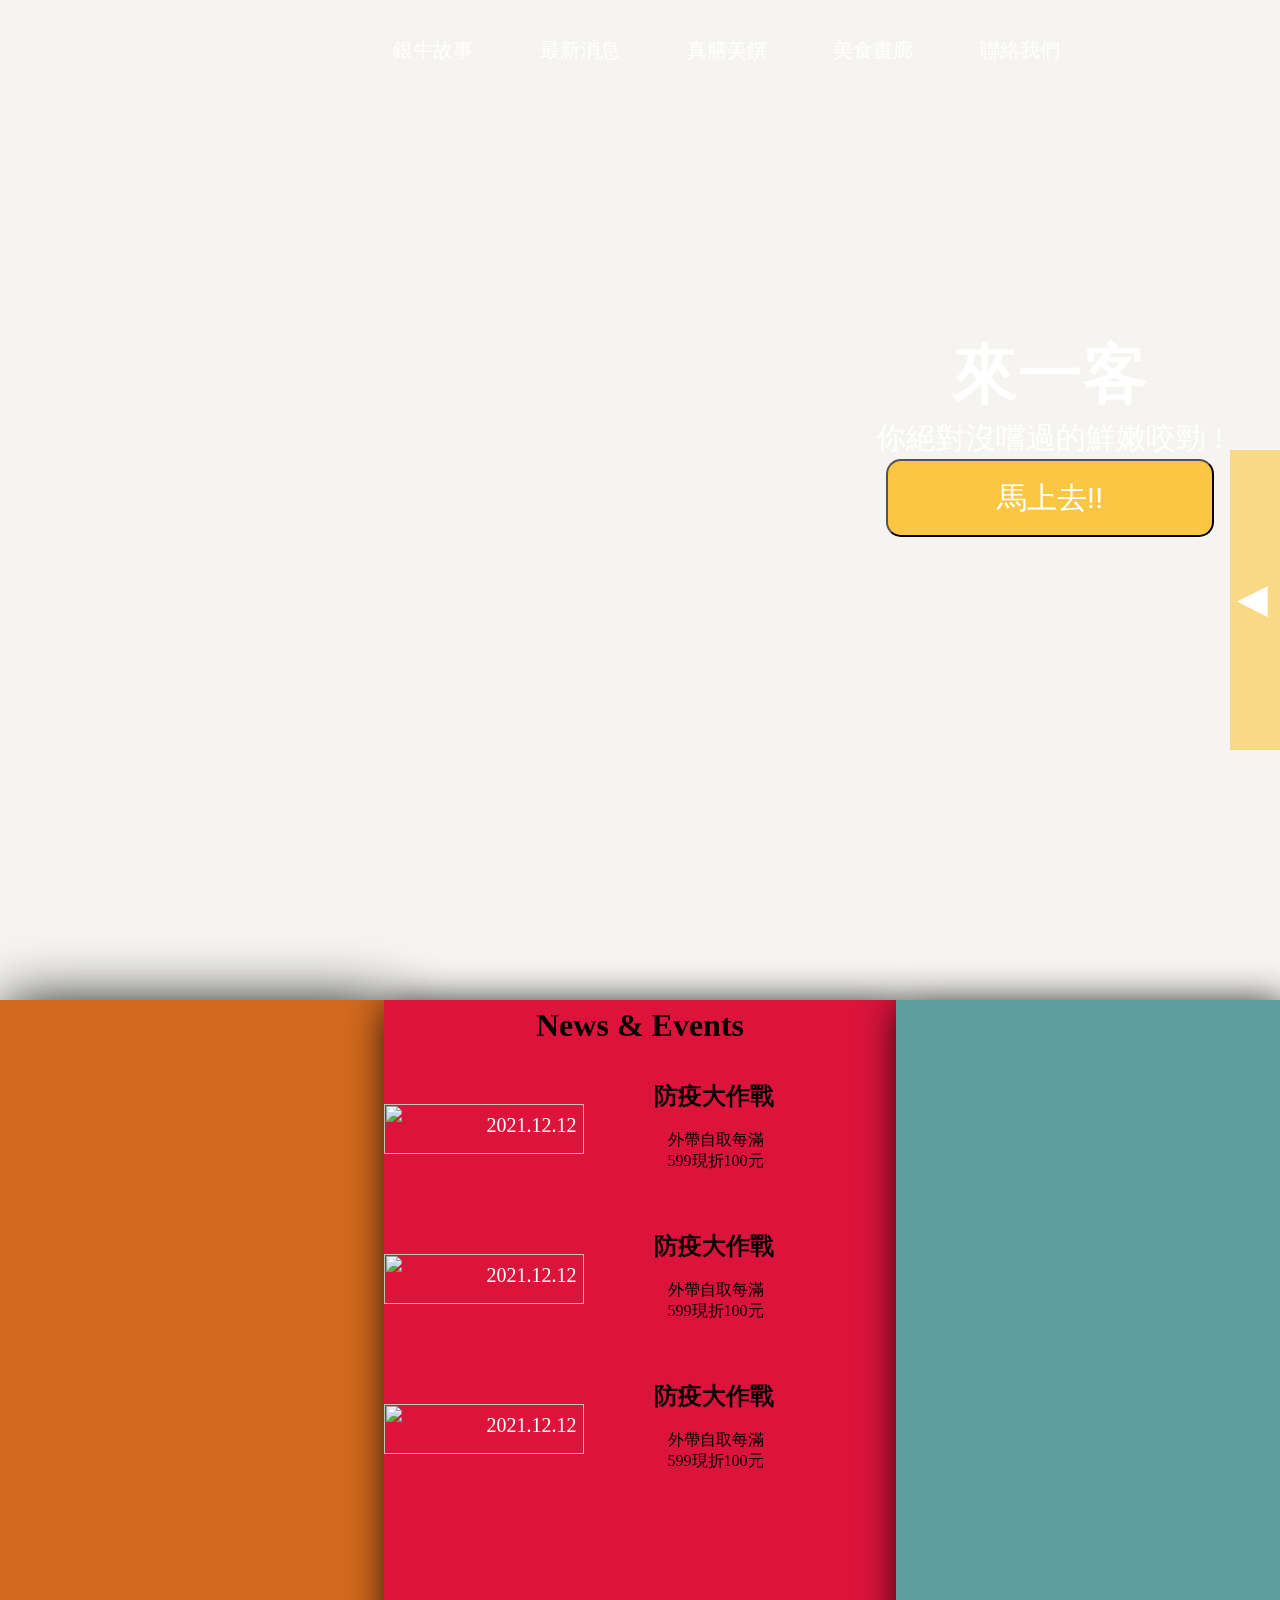
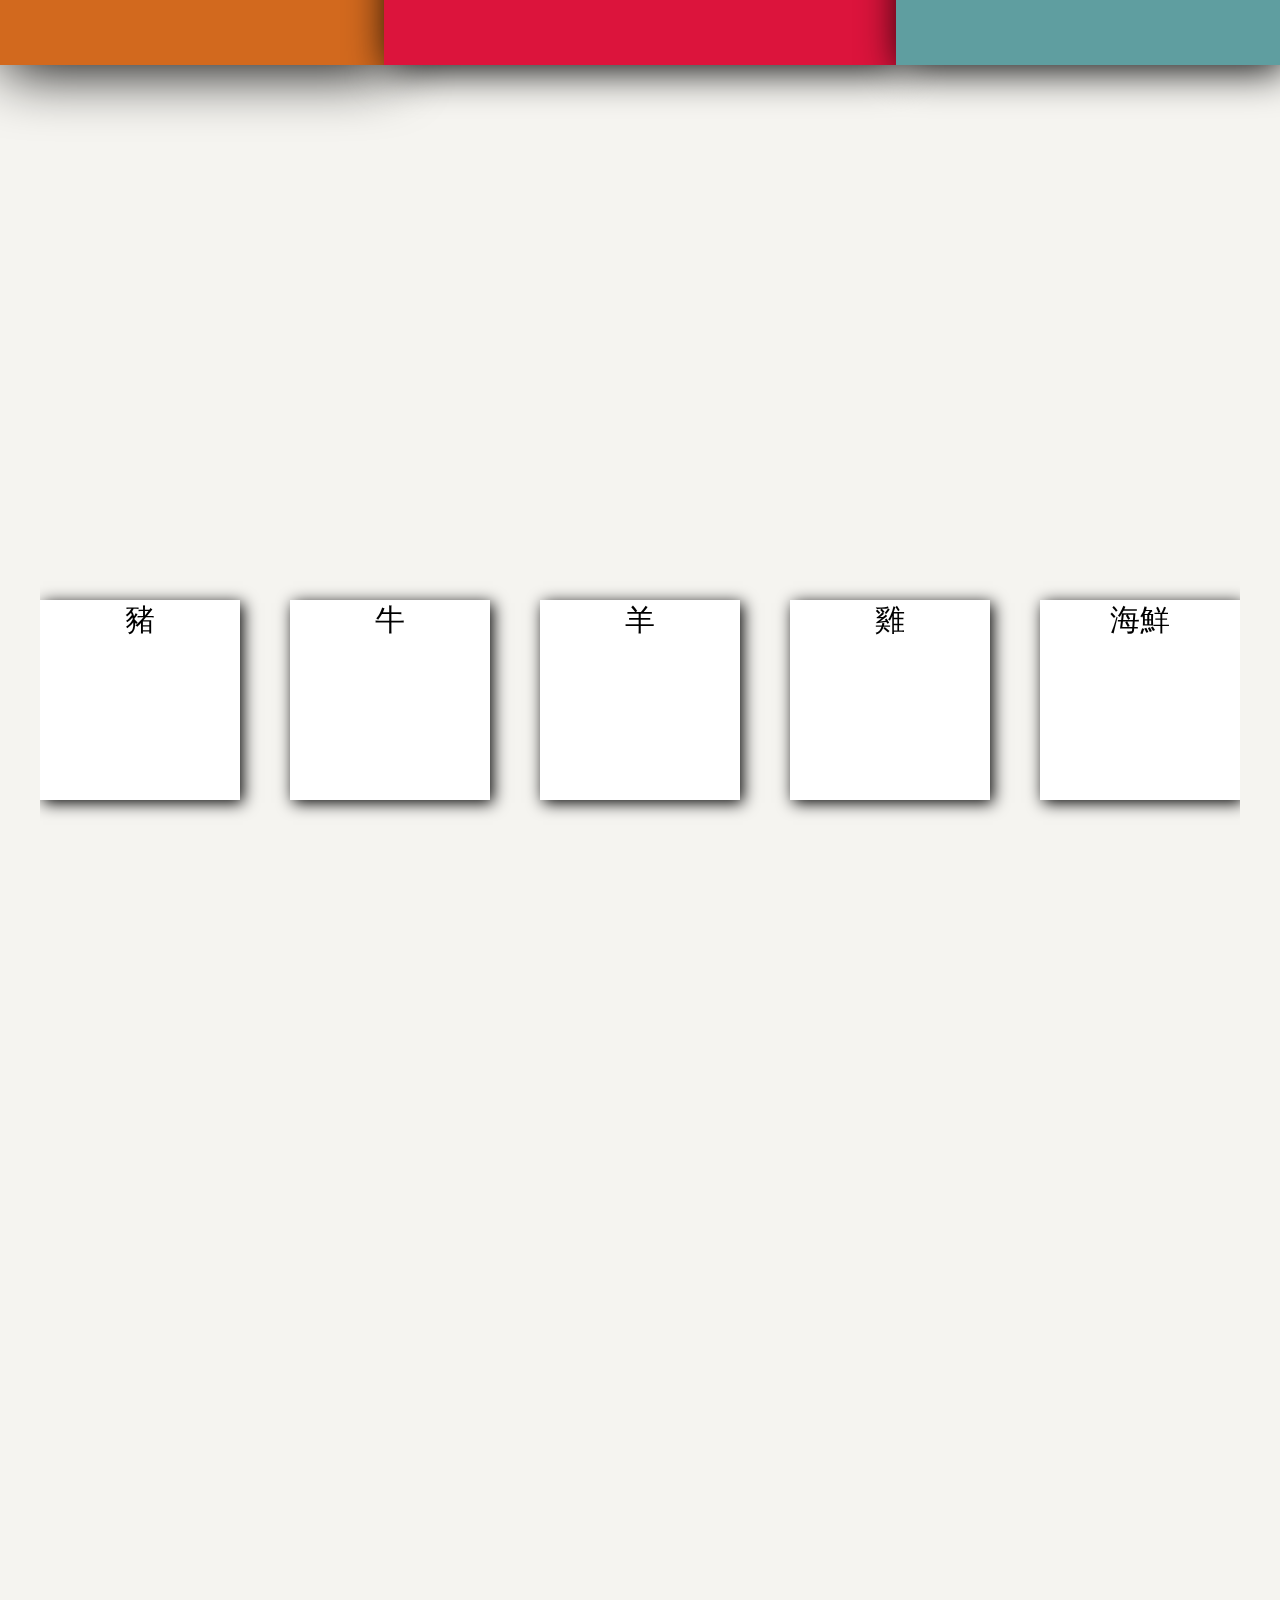
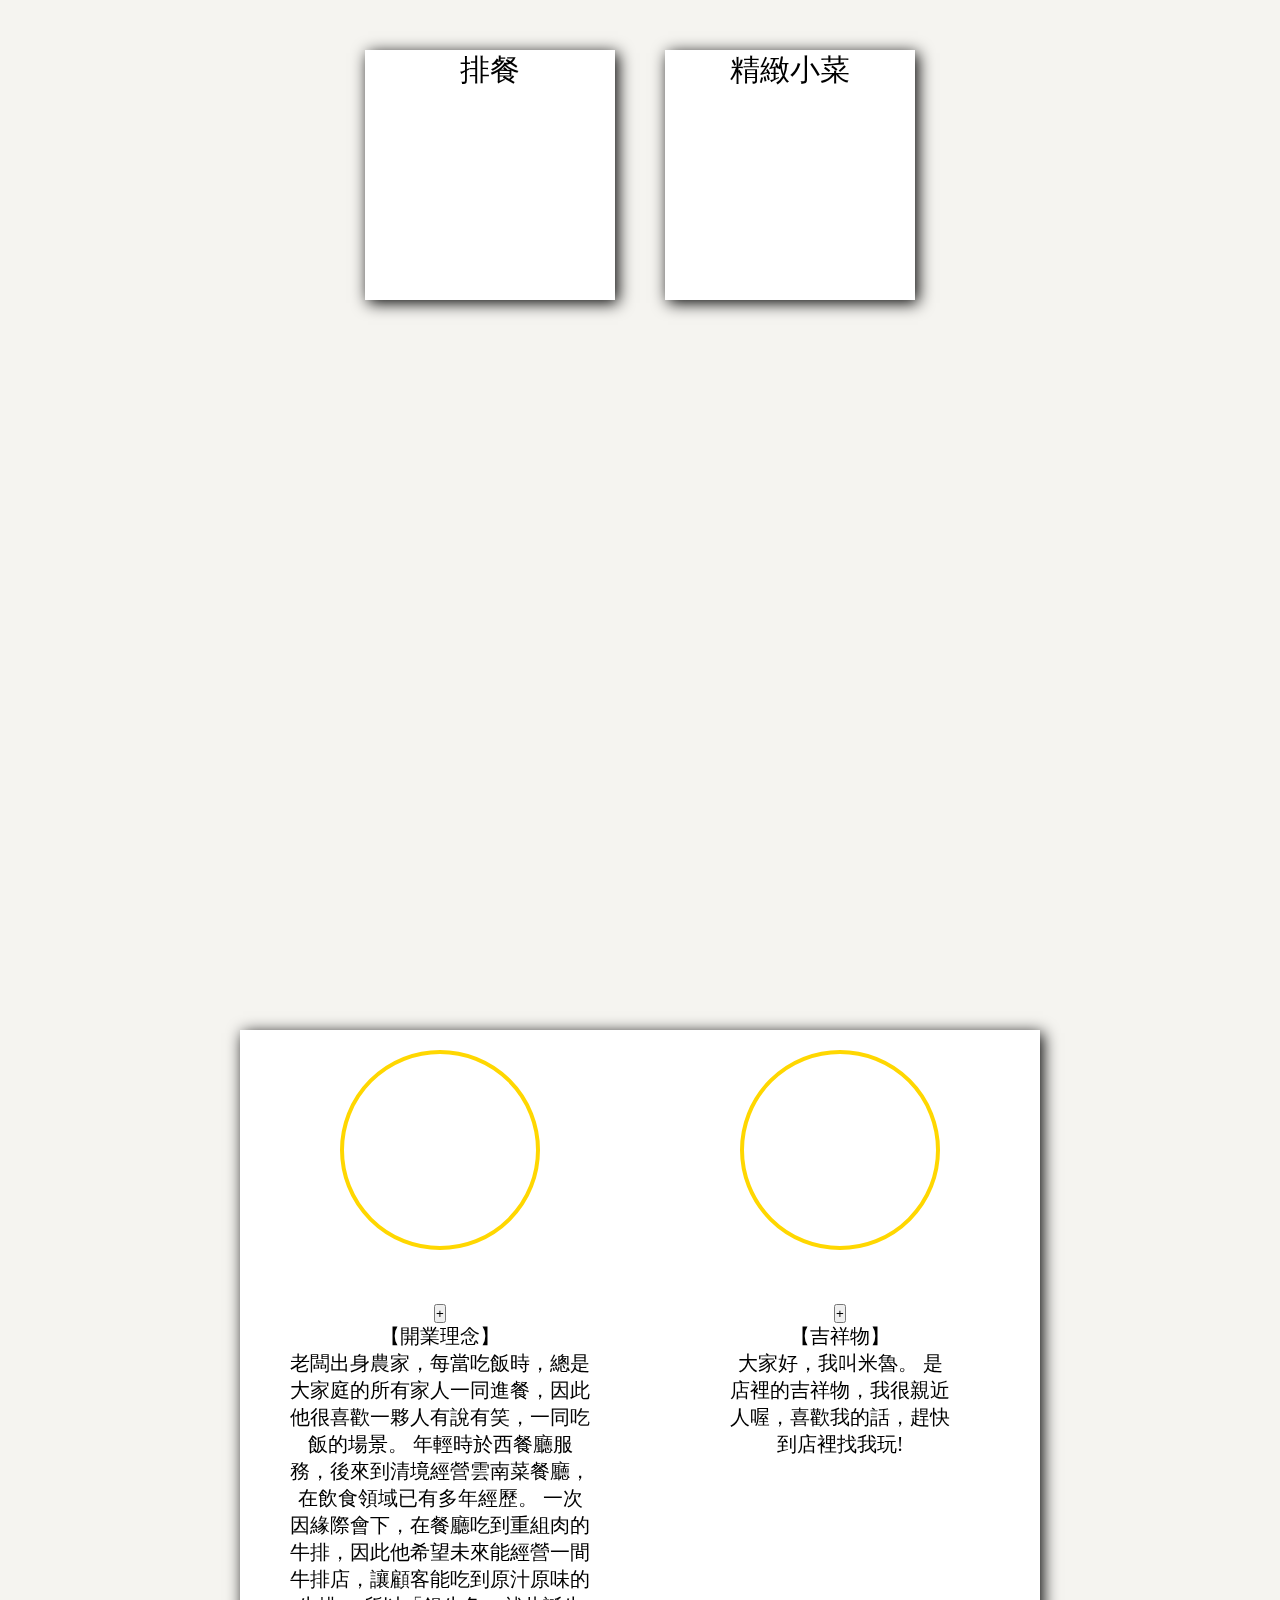
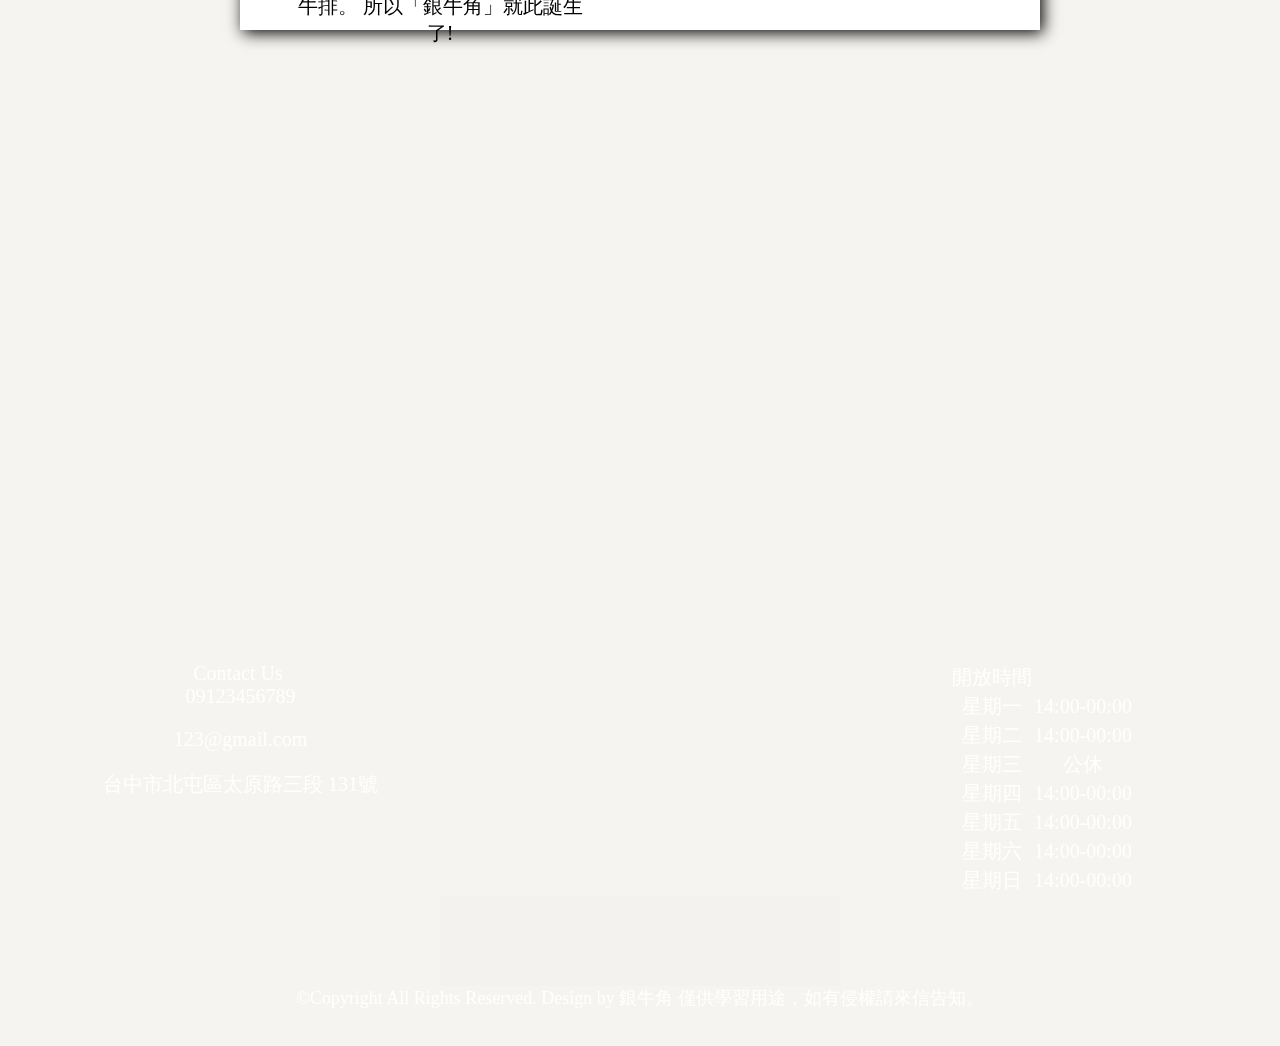
==== index.html @ 90409e50 "Create index.html" ====
<!DOCTYPE html>
<html lang="en">
  <head>
    <meta charset="UTF-8" />
    <meta http-equiv="X-UA-Compatible" content="IE=edge" />
    <meta name="viewport" content="width=device-width, initial-scale=1.0" />
    <title>Document</title>
    <!-- //wow.js -->
    <link
      rel="stylesheet"
      href="https://cdnjs.cloudflare.com/ajax/libs/animate.css/3.7.2/animate.min.css"
    />
    <script src="https://cdnjs.cloudflare.com/ajax/libs/wow/1.1.2/wow.min.js"></script>
    <!-- ////SPLIDERRRRRR////// -->
    <script src="https://cdn.jsdelivr.net/npm/@splidejs/splide@latest/dist/js/splide.min.js"></script>
    <link rel="stylesheet" href="splide.min.css" />
    <link
      rel="stylesheet"
      href="https://cdn.jsdelivr.net/npm/@splidejs/splide@latest/dist/css/splide.min.css"
    />

    <!-- //jquery// -->
    <script
      src="https://code.jquery.com/jquery-3.6.0.slim.min.js"
      integrity="sha256-u7e5khyithlIdTpu22PHhENmPcRdFiHRjhAuHcs05RI="
      crossorigin="anonymous"
    ></script>
    <!-- ///專題css////// -->
    <link rel="stylesheet" href="./專題.css" />
    <link rel="stylesheet" href="./專題1400.css" />
    <link rel="stylesheet" href="./專題1200.css" />
    <link rel="stylesheet" href="./專題992.css" />
    <link rel="stylesheet" href="./專題855.css" />
    <link rel="stylesheet" href="./專題800.css" />
    <link rel="stylesheet" href="./專題768.css" />
    <link rel="stylesheet" href="./專題689.css" />
    <link rel="stylesheet" href="./專題576.css" />
    <link rel="stylesheet" href="./專題375.css" />
  </head>

  <body>
    <section class="option-modal">
      <div class="option mpork">
        <div class="option-close">X</div>
      </div>
      <div class="option mbeef">
        <div class="option-close">X</div>
      </div>
      <div class="option mchicken">
        <div class="option-close">X</div>
      </div>
      <div class="option mlamb">
        <div class="option-close">X</div>
      </div>
      <div class="option mseafood">
        <div class="option-close">X</div>
      </div>
    </section>
    <section class="meal-modal">
      <div class="close">X</div>
      <div class="splide a1">
        <div class="splide__track">
          <ul class="splide__list">
            <li class="splide__slide">
              百里香豬排
              <img src="./image/gallery/排餐/百里香豬排.jpg" alt="" />
            </li>
            <li class="splide__slide">
              海鮮雙拼
              <img src="./image/gallery/排餐/海鮮雙拼.jpg" alt="" />
            </li>
            <li class="splide__slide">
              紐西蘭沙朗牛排
              <img src="./image/gallery/排餐/紐西蘭沙朗牛排.jpg" alt="" />
            </li>
            <li class="splide__slide" style="color: white">
              海陸交響曲
              <img src="./image/gallery/排餐/海陸交響曲.jpg" alt="" />
            </li>
            <li class="splide__slide">
              銀牛角羊排
              <img src="./image/gallery/排餐/羊排.jpg" alt="" />
            </li>
            <li class="splide__slide">
              超級大胃王
              <img src="./image/gallery/排餐/超級大衛王.jpg" alt="" />
            </li>
            <li class="splide__slide">
              銀牛角蜜汁雞排
              <img src="./image/gallery/排餐/銀牛角蜜汁雞排.jpg" alt="" />
            </li>
            <li class="splide__slide">
              香煎帶骨羊小排
              <img src="./image/gallery/排餐/香煎帶骨牛小排.jpg" alt="" />
            </li>
            <li class="splide__slide">
              香蒜橄欖油煎鮭魚
              <img src="./image/gallery/排餐/香蒜橄欖油煎鮭魚.jpg" alt="" />
            </li>
            <li class="splide__slide">
              紐西蘭兒童餐
              <img src="./image/gallery/紐西蘭兒童餐.jpg" alt="" />
            </li>
            <li class="splide__slide">
              外帶套餐
              <img src="./image/gallery/外帶套餐.jpg" alt="" />
            </li>
          </ul>
        </div>
      </div>
    </section>
    <div class="appetite-modal">
      <div class="appetite-close">X</div>
      <div class="splide b1">
        <div class="splide__track">
          <ul class="splide__list">
            <li class="splide__slide">
              一口沙拉<img src="./image/gallery/一口沙拉🥗.jpg" alt="" />
            </li>
            <li class="splide__slide">
              五香西芹牛筋<img src="./image/gallery/五香西芹牛筋.jpg" alt="" />
            </li>
            <li class="splide__slide">
              凱撒酸黃瓜沙拉<img
                src="./image/gallery/凱撒酸黃瓜沙拉.jpg"
                alt=""
              />
            </li>
            <li class="splide__slide">
              匈牙利紅椒五香薯餅<img
                src="./image/gallery/匈牙利紅椒五香薯餅.jpg"
                alt=""
              />
            </li>
            <li class="splide__slide">
              千島沙拉<img src="./image/gallery/千島沙拉.jpg" alt="" />
            </li>
            <li class="splide__slide">
              南瓜塔塔醬<img src="./image/gallery/南瓜塔塔醬🎃.jpg" alt="" />
            </li>
            <li class="splide__slide">
              四季平安<img src="./image/gallery/四季平安.jpg" alt="" />
            </li>
            <li class="splide__slide">
              培根椰菜<img src="./image/gallery/培根椰菜.jpg" alt="" />
            </li>
            <li class="splide__slide">
              塔香椒鹽雞腿<img src="./image/gallery/塔香椒鹽雞腿.jpg" alt="" />
            </li>
            <li class="splide__slide">
              塔香豆干與雞絲黃瓜<img
                src="./image/gallery/塔香豆干與雞絲黃瓜.jpg"
                alt=""
              />
            </li>
            <li class="splide__slide">
              墨西哥辣醬雞肉<img
                src="./image/gallery/墨西哥辣醬雞肉 辣的噴火🔥.jpg"
                alt=""
              />
            </li>
            <li class="splide__slide">
              奶油培根蘆筍<img src="./image/gallery/奶油培根蘆筍.jpg" alt="" />
            </li>
            <li class="splide__slide">
              年年有餘<img src="./image/gallery/年年有餘.jpg" alt="" />
            </li>
            <li class="splide__slide">
              微辣野蔬<img src="./image/gallery/微辣野蔬.jpg" alt="" />
            </li>
            <li class="splide__slide">
              橄欖油拌野菇<img src="./image/gallery/橄欖油拌野菇.jpg" alt="" />
            </li>
            <li class="splide__slide">
              法式香煎干貝<img src="./image/gallery/法式香煎干貝.jpg" alt="" />
            </li>
            <li class="splide__slide">
              涼拌百香青木瓜<img
                src="./image/gallery/涼拌百香青木瓜.jpg"
                alt=""
              />
            </li>
            <li class="splide__slide">
              涼拌芥末小卷<img src="./image/gallery/涼拌芥末小卷.jpg" alt="" />
            </li>
            <li class="splide__slide">
              涼拌蘆筍蘑菇<img src="./image/gallery/涼拌蘆筍蘑菇.jpg" alt="" />
            </li>
            <li class="splide__slide">
              烏斯特檸檬牛肉<img
                src="./image/gallery/烏斯特檸檬牛肉.jpg"
                alt=""
              />
            </li>
            <li class="splide__slide">
              牛肉炒花椰菜<img
                src="./image/gallery/牛肉炒花椰菜🥦.jpg"
                alt=""
              />
            </li>
            <li class="splide__slide">
              甜心沙拉<img src="./image/gallery/甜心沙拉.jpg" alt="" />
            </li>
            <li class="splide__slide">
              羅密歐與祝英台<img
                src="./image/gallery/羅密歐與祝英台 中西合璧.jpg"
                alt=""
              />
            </li>
            <li class="splide__slide">
              義大利火腿杏鮑菇<img
                src="./image/gallery/義大利火腿杏鮑菇.jpg"
                alt=""
              />
            </li>
            <li class="splide__slide">
              聖塔芭芭拉<img src="./image/gallery/聖塔芭芭拉.jpg" alt="" />
            </li>
            <li class="splide__slide">
              芹菜雞柳燴筆管麵<img
                src="./image/gallery/芹菜雞柳燴筆管麵.jpg"
                alt=""
              />
            </li>
            <li class="splide__slide">
              茄汁黑橄欖鮭魚沙拉<img
                src="./image/gallery/茄汁黑橄欖鮭魚沙拉.jpg"
                alt=""
              />
            </li>
            <li class="splide__slide">
              莎莎牛肉<img src="./image/gallery/莎莎牛肉.jpg" alt="" />
            </li>
            <li class="splide__slide">
              萬綠叢中一點紅<img
                src="./image/gallery/萬綠叢中一點紅.jpg"
                alt=""
              />
            </li>
            <li class="splide__slide">
              蒜香雞腿<img src="./image/gallery/蒜香雞腿.jpg" alt="" />
            </li>
            <li class="splide__slide">
              蔓越莓蘋果沙拉<img
                src="./image/gallery/蔓越莓蘋果沙拉.jpg"
                alt=""
              />
            </li>
            <li class="splide__slide">
              蛋香馬鈴薯<img src="./image/gallery/蛋香馬鈴薯🥔.jpg" alt="" />
            </li>
            <li class="splide__slide">
              蜂蜜芥末五行蛋<img
                src="./image/gallery/蜂蜜芥末五行蛋.jpg"
                alt=""
              />
            </li>
            <li class="splide__slide">
              蝦仁番茄蘿蔓沙拉<img
                src="./image/gallery/蝦仁番茄蘿蔓沙拉.jpg"
                alt=""
              />
            </li>
            <li class="splide__slide">
              蝦仁特調沙拉<img
                src="./image/gallery/蝦仁🍤特調沙拉.jpg"
                alt=""
              />
            </li>
            <li class="splide__slide">
              西式雞油米粉<img src="./image/gallery/西式雞油米粉.jpg" alt="" />
            </li>
            <li class="splide__slide">
              酥炸鱈魚香絲<img src="./image/gallery/酥炸鱈魚香絲.jpg" alt="" />
            </li>
            <li class="splide__slide">
              醉雞切盤<img src="./image/gallery/醉雞切盤.jpg" alt="" />
            </li>
            <li class="splide__slide">
              養生雞湯<img src="./image/gallery/養生雞湯.jpg" alt="" />
            </li>
            <li class="splide__slide">
              香煎節瓜蝦仁<img src="./image/gallery/香煎節瓜蝦仁.jpg" alt="" />
            </li>
            <li class="splide__slide">
              魯香豆干<img src="./image/gallery/魯香豆干.jpg" alt="" />
            </li>
            <li class="splide__slide">
              鮪魚凱撒沙拉<img
                src="./image/gallery/鮪魚凱撒沙拉🥗.jpg"
                alt=""
              />
            </li>
            <li class="splide__slide">
              黃瓜炒牛肉<img src="./image/gallery/黃瓜炒牛肉.jpg" alt="" />
            </li>
            <li class="splide__slide">
              黃瓜蝦仁沙拉佐法式芥末醬<img
                src="./image/gallery/黃瓜蝦仁沙拉佐法式芥末醬.jpg"
                alt=""
              />
            </li>
          </ul>
        </div>
      </div>
    </div>

    <div id="side-button">
      <p>◀</p>
    </div>
    <section id="side-menu">
      <ul>
        <li><a href="#story">銀牛故事</a></li>
        <li><a href="#news">最新消息</a></li>
        <li><a href="#menu">真膳美饌</a></li>
        <li><a href="#gallery">美食畫廊</a></li>
        <li><a href="#contact">聯絡我們</a></li>
      </ul>
    </section>

    <ul class="hamburger-ul">
      <li class="nav-story"><a href="#story">銀牛故事</a></li>
      <li class="discount"><a href="#news">最新消息</a></li>
      <li class="food"><a href="#menu">真膳美饌</a></li>
      <li class="site"><a href="#gallery">美食畫廊</a></li>
      <li class="site"><a href="#contact">聯絡我們</a></li>
    </ul>

    <section class="banner">
      <div class="container">
        <nav>
          <div class="item">
            <div class="hamburger"></div>
            <div class="cross"></div>
            <div class="logo"></div>
            <ul>
              <li class="nav-story"><a href="#story">銀牛故事</a></li>
              <li class="discount"><a href="#news">最新消息</a></li>
              <li class="food"><a href="#menu">真膳美饌</a></li>
              <li class="site"><a href="#gallery">美食畫廊</a></li>
              <li class="site"><a href="#contact">聯絡我們</a></li>
            </ul>
            <div class="eatout">
              <div class="panda"></div>
              <div class="uber"></div>
            </div>
          </div>
        </nav>
        <div class="text">
          <h2>來一客</h2>
          <p>你絕對沒嚐過的鮮嫩咬勁 !</p>
          <button><a href="#menu">馬上去!!</a></button>
        </div>
      </div>
    </section>
    <section id="news" class="news">
      <div class="p1"></div>
      <div class="container">
        <h1>News & Events</h1>
        <div class="news-area"></div>
      </div>
      <div class="p2"></div>
    </section>
    <section id="menu" class="menu">
      <div class="menu-1"></div>
      <div class="menu-2"></div>
      <div class="container">
        <div class="menu-button wow slideOutRight">
          <div class="hand"></div>
          <div class="button pork">豬</div>
          <div class="button beef">牛</div>
          <div class="button lamb">羊</div>
          <div class="button chicken">雞</div>
          <div class="button seafood">海鮮</div>
        </div>
      </div>
    </section>
    <section id="gallery" class="slide">
      <div class="slide-1"></div>
      <div class="slide-2"></div>
      <div class="container">
        <div class="content">
          <div class="hand"></div>
          <div class="meal">排餐</div>
          <div class="appetite">精緻小菜</div>
        </div>
      </div>
    </section>
    <section id="story" class="about">
      <div class="about-1"></div>
      <div class="about-2"></div>
      <div class="container">
        <div class="content">
          <div class="place">
            <div class="img-container">
              <div class="img">
                <div class="front"></div>
                <div class="back"></div>
              </div>
            </div>
            <div class="p">
              <button class="accordion">+</button>
              <div class="panel">
                【開業理念】<br />
                老闆出身農家，每當吃飯時，總是大家庭的所有家人一同進餐，因此他很喜歡一夥人有說有笑，一同吃飯的場景。
                年輕時於西餐廳服務，後來到清境經營雲南菜餐廳，在飲食領域已有多年經歷。
                一次因緣際會下，在餐廳吃到重組肉的牛排，因此他希望未來能經營一間牛排店，讓顧客能吃到原汁原味的牛排。
                所以「銀牛角」就此誕生了!
              </div>
            </div>
          </div>
          <div class="milo">
            <div class="mcontainer">
              <div class="mimg">
                <div class="mfront"></div>
                <div class="mback"></div>
              </div>
            </div>
            <div class="p">
              <button class="maccordion">+</button>
              <div class="mpanel">
                  【吉祥物】<br />
                  大家好，我叫米魯。
                  是店裡的吉祥物，我很親近人喔，喜歡我的話，趕快到店裡找我玩!
              </div>
              <div class="foot"></div>
            </div>
          </div>
        </div>
      </div>
    </section>
    <footer>
      <section id="contact" class="container footer">
        <section class="contactus">
          <div>Contact Us</div>
          <div>
            <img src="./image/PNG/phone.png" alt="" />
            09123456789
          </div>
          <div class="op"></div>
          <div>
            <img src="./image/PNG/mail.png" alt="" />
            123@gmail.com
          </div>
          <div class="op"></div>
          <div>
            <img src="./image/PNG/house.png" alt="" />
            台中市北屯區太原路三段 131號
          </div>
        </section>
        <section class="logo">
          <div class="logoimg"></div>
        </section>
        <section class="open">
          <table>
            <tr>
              <td>開放時間</td>
            </tr>
            <tr>
              <td>星期一</td>
              <td>14:00-00:00</td>
            </tr>
            <tr>
              <td>星期二</td>
              <td>14:00-00:00</td>
            </tr>
            <tr>
              <td>星期三</td>
              <td>公休</td>
            </tr>
            <tr>
              <td>星期四</td>
              <td>14:00-00:00</td>
            </tr>
            <tr>
              <td>星期五</td>
              <td>14:00-00:00</td>
            </tr>
            <tr>
              <td>星期六</td>
              <td>14:00-00:00</td>
            </tr>
            <tr>
              <td>星期日</td>
              <td>14:00-00:00</td>
            </tr>
          </table>
        </section>
      </section>
      <section class="icon">
        <a
          href="https://www.facebook.com/%E9%8A%80%E7%89%9B%E8%A7%92-474036240015120/"
          ><div class="icona fb"></div>
        </a>
        <a
          href="https://www.facebook.com/%E9%8A%80%E7%89%9B%E8%A7%92-474036240015120/"
          ><div class="icona line"></div>
        </a>
      </section>
      <p class="word">
        ©Copyright All Rights Reserved. Design by 銀牛角
        僅供學習用途，如有侵權請來信告知。
      </p>
    </footer>

    <script>
      $(".text").addClass("wow slideOutRight");
      $(".menu-button").addClass("wow slideOutRight");
      $(".slide .content").addClass("wow slideOutRight");
      $(".text button").hover(function () {
        $(".text button").addClass("wow bounceIn");
      });
      new WOW().init();
    </script>
    <script>
      // nav 往上捲//
      var body = document.querySelector("body");
      var nav = document.querySelector("nav");
      lastScrollY = 0;
      window.addEventListener("scroll", function () {
        var a = this.scrollY;
        // 判斷是向上捲動，而且捲軸超過 200px
        if (a < lastScrollY) {
          body.classList.remove("hideup");
          nav.style.backgroundColor = "rgba(59, 57, 56, 0.589)";
        } else {
          body.classList.add("hideup");
          nav.style.backgroundColor = "rgba(59, 57, 56, 0.589)";
        }
        lastScrollY = a;
      });
      //////////////////////hamburger/////////////
      var hamburgerBtn = document.querySelector(".hamburger");
      var crossBtn = document.querySelector(".cross");
      var hamburgerDrop = document.querySelector(".hamburger-ul");
      hamburgerBtn.addEventListener("click", function () {
        hamhide();
      });
      function hamhide() {
        if (hamburgerDrop.style.display == "block") {
          hamburgerDrop.style.display = "none";
        } else {
          hamburgerDrop.style.display = "block";
          hamburgerBtn.style.display = "none";
          crossBtn.style.display = "block";
        }
      }
      crossBtn.addEventListener("click", function () {
        closehide();
      });
      function closehide() {
        if (hamburgerDrop.style.display == "none") {
          hamburgerDrop.style.display = "block";
        } else {
          hamburgerDrop.style.display = "none";
          crossBtn.style.display = "none";
          hamburgerBtn.style.display = "block";
        }
      }
      ////////////side-menu////////////
      var sideBtn = document.querySelector("#side-button");
      var sideMenu = document.querySelector("#side-menu");
      sideBtn.addEventListener("click", function () {
        hide();
      });
      function hide() {
        if (sideMenu.style.display == "block") {
          sideMenu.style.display = "none";
        } else {
          sideMenu.style.display = "block";
        }
      }

      //////////首頁news///////////////
      var contents = [
        {
          title: "防疫大作戰",
          date: "2021.12.12",
          content: "外帶自取每滿599現折100元",
        },
        {
          title: "防疫大作戰",
          date: "2021.12.12",
          content: "外帶自取每滿599現折100元",
        },
        {
          title: "防疫大作戰",
          date: "2021.12.12",
          content: "外帶自取每滿599現折100元",
        },
      ];
      var showBox = document.querySelector(".news-area");
      contents.forEach(function (content) {
        showBox.innerHTML += `
        <div class="content">
              <h2>${content.title}</h2>
              <p>${content.content}</p>
              <img src="./image/tag.png" alt="">
              <span>${content.date}</span>
        </div>
        `;
      });
    </script>

    <!-- ////slider////// -->
    <script>
      var mealBtn = document.querySelector(".slide .container .content .meal");
      var appetiteBtn = document.querySelector(
        ".slide .container .content .appetite"
      );
      var mealModal = document.querySelector(".meal-modal");
      var appetiteModal = document.querySelector(".appetite-modal");
      mealBtn.addEventListener("click", function () {
        mealModal.style.display = "block";
      });
      appetiteBtn.addEventListener("click", function () {
        appetiteModal.style.display = "block";
      });
      var closeBtn = document.querySelector(".close");
      var appetiteClose = document.querySelector(".appetite-close");
      closeBtn.addEventListener("click", function () {
        mealModal.style.display = "none";
      });
      appetiteClose.addEventListener("click", function () {
        appetiteModal.style.display = "none";
      });
    </script>
    <!-- ////////////////////////menu///////////////// -->
    <script>
      var beefBtn = document.querySelector(".beef");
      var chickenBtn = document.querySelector(".chicken");
      var porkBtn = document.querySelector(".pork");
      var seafoodBtn = document.querySelector(".seafood");
      var lambBtn = document.querySelector(".lamb");
      var beefShow = document.querySelector(".mbeef");
      var porkShow = document.querySelector(".mpork");
      var chickenShow = document.querySelector(".mchicken");
      var lambShow = document.querySelector(".mlamb");
      var seafoodShow = document.querySelector(".mseafood");
      var optionModal = document.querySelector(".option-modal");
      var optioncloseBtns = document.querySelectorAll(".option-close");

      beefBtn.addEventListener("click", function () {
        beefShow.style.display = "block";
        optionModal.style.display = "block";
      });
      chickenBtn.addEventListener("click", function () {
        chickenShow.style.display = "block";
        optionModal.style.display = "block";
      });
      porkBtn.addEventListener("click", function () {
        porkShow.style.display = "block";
        optionModal.style.display = "block";
      });
      lambBtn.addEventListener("click", function () {
        lambShow.style.display = "block";
        optionModal.style.display = "block";
      });
      seafoodBtn.addEventListener("click", function () {
        seafoodShow.style.display = "block";
        optionModal.style.display = "block";
      });
      optioncloseBtns.forEach(function (optioncloseBtn) {
        optioncloseBtn.addEventListener("click", function () {
          beefShow.style.display = "none";
          chickenShow.style.display = "none";
          porkShow.style.display = "none";
          lambShow.style.display = "none";
          seafoodShow.style.display = "none";
          optionModal.style.display = "none";
          console.log(optioncloseBtn);
        });
      });
    </script>
    <!-- ////////////splide/////////////////////////// -->
    <script>
      new Splide(".a1", {
        type: "loop",
        padding: {
          right: "5rem",
          left: "5rem",
        },
      }).mount();
      new Splide(".b1", {
        type: "loop",
        padding: {
          right: "5rem",
          left: "5rem",
        },
      }).mount();
    </script>
    <!-- ////////////////////////手風琴///////////////////// -->
    <script>
//       var acc = document.querySelectorAll('.accordion');
//       var i;
//       for (i = 0; i < acc.length; i++) {
//   acc[i].onclick = function() {
//     this.classList.toggle("active");
//     var panel = this.nextElementSibling;
//     if (panel.style.maxHeight){
//       panel.style.maxHeight = null;
//       console.log(panel);
//     } else {
//       panel.style.maxHeight = panel.scrollHeight + "px";
//     } 
//   }
// }
var acc = document.querySelectorAll('.accordion');
var mpanel=document.querySelector('.milo');
      var i;
      for (i = 0; i < acc.length; i++) {
  acc[i].onclick = function() {
    this.classList.toggle("active");
    var panel = this.nextElementSibling;
    if (panel.style.maxHeight){
      panel.style.maxHeight = null;
      mpanel.style.display='block';
      console.log(panel);
    } else {
      panel.style.maxHeight = panel.scrollHeight + "px";
      mpanel.style.display='none';
    } 
  }
}
var macc = document.querySelectorAll('.maccordion');
// var mpanel=document.querySelector('.mpanel');
      var i;
      for (i = 0; i < acc.length; i++) {
  macc[i].onclick = function() {
    this.classList.toggle("active");
    var ppanel = this.nextElementSibling;
    if (ppanel.style.maxHeight){
      ppanel.style.maxHeight = null;
    } else {
      ppanel.style.maxHeight = ppanel.scrollHeight + "px";
    } 
  }
}
    </script>
  </body>
</html>
---- 專題.css ----
* {
        box-sizing: border-box;
        margin: 0;
        padding: 0;
      }
      html{
        scroll-behavior: smooth;
    }
      a{
        text-decoration:none;
        color: white;
      }
      body {
        background-color: #f5f4f0;
        text-align: center;
      }
      .hideup nav {
        top: -80px;
      }
      #side-menu{
        position: fixed;
        right: 0;
        top: 50%;
        width: 400px;
        height: 300px;
        margin-right:60px;
        background-color: #fbc7449d;
        z-index: 50;
        border-radius: 80px 5px 5px 80px;
        border-right: none;
        display: none;
      }
      #side-button{
        position: fixed;
        right: 0;
        top: 50%;
        width: 50px;
        height: 300px;
        background-color: #fbc7449d;
        cursor: pointer;
        z-index: 50;
      }
      #side-button:hover{
        outline: #659E43 5px solid;
      }
      #side-button p{
        width: 45px;
        height: 45px;
        font-size: 40px;
        color: white;
        margin-top: 250%;
      }
      #side-menu ul{
        width: 100%;
        height: 100%;
        display: flex;
        justify-content: space-around;
        flex-direction: column;
      }
      #side-menu li{
        list-style: none;
        font-size: 30px;
        color: white;
        font-weight: 700;
      }
      #side-menu li:hover{
        text-decoration: underline white 5px;
      }
      .hamburger-ul{
        display: none;
      }
      .container {
        max-width: 1200px;
        height: 1000px;
        margin: 0 auto;
        position: relative;
        overflow: hidden;
      }
      nav {
        width: 100%;
        height: 100px;
        left: 0px;
        top: 0px;
        position:fixed;
        transition: top 0.5s ease-in-out;
        line-height: 100px;
        color: white;
        align-items: center;
      }
      .banner {
        width: 100%;
        background-image: url(./image/roasted-pork切好.png);
        height: 1000px;
        background-repeat: no-repeat;
        background-size: cover;
        background-position: center;
        position: absolute;
        left: 0px;
        top: 0px;
        z-index: -4;
        overflow: hidden;
      }
      .item {
      height: 60px;
        color: white;
        display: flex;
        justify-content: space-between;
        font-size: 20px;
        margin-left: 50px;
      }
      .item ul {
        width: 55%;
        display: flex;
        justify-content: space-between;
        list-style: none;
        line-height: 100px;
      }
      .item ul a{
        height: 50px;
        align-items: center;
        padding: 5px 5px;
      }
      .item ul a:hover{
        background-color: #fbc644;
        padding: 10px 10px;
        border-radius: 10px;
      }
      .item .logo{
        width: 20%;
        height: 100px;
        background-image: url(./image/PNG/PNG/logo_4.png);
        background-size: 70%;
        background-position: center;
        background-repeat: no-repeat;
      }
      .eatout{
        width: 15%;
        height: 100px;
        display: flex;
      }
      .panda{
        width: 50%;
        height: 100%;
        background-image: url(./image/PNG/PNG/panda.png);
        background-size: 50%;
        background-repeat: no-repeat;
        background-position: center;
      }
      .uber{
        width: 50%;
        height: 100%;
        background-image: url(./image/PNG/PNG/uber.png);
        background-size: 50%;
        background-repeat: no-repeat;
        background-position: center;
      }
      .text {
        width: 460px;
        position: absolute;
        left: 65%;
        top: 33%;
        color: white;
      }
      .text h2 {
        font-family: "Sitka Small";
        font-size: 65px;
        margin: 0 auto;
      }
      .text p {
        font-family: "Sitka Small";
        font-size: 30px;
        margin: 0 auto;
      }
      .text button {
        width: 328px;
        height: 78px;
        background-color: #fbc644;
        margin: 0 auto;
        border-radius: 15px;
        font-size: 30px;
      }
      .news {
        width: 100%;
        height: 700px;
        margin-top: 1200px;
        display: flex;
        justify-content: space-between;
      }
      .news h1{
        width: 100%;
        height: 50px;
        line-height: 50px
      }
      .news .p1 {
        width: 30%;
        height: 95%;
        background-image: url(./image/freepik-tomato.png);
        background-repeat: no-repeat;
        background-size: 70%;
        background-position: top 1% left 50px;
        background-color: chocolate;
        filter:drop-shadow(5px 5px 30px black);
      }
      .news .p2 {
        width: 30%;
        height: 95%;
        background-image: url(./image/freepik-mushroom-2.png);
        background-repeat: no-repeat;
        background-size: 120%;
        background-position: top 50% left 1%;
        background-color: cadetblue;
        filter:drop-shadow(5px 5px 20px black);
      }
      .news .container {
        width: 40%;
        height: 95%;
        background-color: crimson;
        filter:drop-shadow(5px 5px 20px black);
      }
      .news-area{
        width: 100%;
        height: 100%;
        display: flex;
        flex-wrap: wrap;
        flex-direction: column;
        margin-top: 15px;
      }
      .news-area .content {
        width: 100%;
        height: 150px;
        display: flex;
        flex-wrap: wrap;
      }
      .content img {
        width: 200px;
        height: 50px;
        margin-top:-25%;
        margin-right: 50%;
      }
      .content h2 {
        width: 200px;
        height: 50px;
        margin-left: 45%;
        margin-top: 3%;
      }
      .content p {
        width: 100px;
        height: 50px;
        margin-left: 55%;
        margin-bottom: 10%;
      }
      .content span {
        width: 100px;
        height: 50px;
       margin-top:-23%;
       margin-left: -70%;
        color: white;
        font-size: 20px;
      }
      .news a {
        font-size: 20px;
        color: blue;
        position: absolute;
        left: 68%;
        top: 89%;
      }
      .menu {
        width: 100%;
        margin-top: 50px;
      }
      .menu-1{
        width: 100%;
        height: 800px;
        background-size:cover;
        background-attachment: fixed;
         background-image: url(./image/juicy-steak.jpg);
         position: absolute;
      }
      .menu-2{
        width: 100%;
        height: 800px;
        background-size:center;
        background-position: center;
        background-image: url(./image/原肉口感.PNG);
        position: absolute;
        background-repeat: no-repeat;
        
      }
      .menu p {
        width: 80%;
        color: white;
        font-size: 40px;
        position: absolute;
        left: 50%;
        top: 300%;
        transform: translateX(-50%);
      }
      .menu-button {
        width: 1200px;
        position: absolute;
        top:45% ;
        display: flex;
        justify-content: space-between;
      }
      .menu-button .button {
        width: 200px;
        height: 200px;
        background-color: white;
        box-shadow: 3px 3px 15px black;
        font-size: 30px;
        cursor: pointer;
        display: flex;
        justify-content: space-between;
        flex-direction: column;
      }
      .hand{
        width: 150px;
        height: 200px;
        background-image: url(./image/手1.gif);
        background-position: center;
        background-size: 120%;
        background-repeat: no-repeat;
        position: absolute;
        left: 0%;
        top:-55%;
        z-index: 300;
        filter: drop-shadow(2px 2px 10px rgb(112, 111, 111));
      }
      .pork{
        background-image: url(./image/PNG/pork.png);
        background-position: center;
        background-size: 80%;
        background-repeat: no-repeat;
      }

      .pork:hover {
        background-image: url(./image/PNG/粉紅豬_1.png);
        background-position: center;
        background-size: 80%;
        background-repeat: no-repeat;
      }

      .beef {
        background-image: url(./image/PNG/beef.png);
        background-position: center;
        background-size: 90%;
        background-repeat: no-repeat;
      }

      .beef:hover {
        background-image: url(./image/PNG/咖啡牛.png);
        background-position: center;
        background-size: 90%;
        background-repeat: no-repeat;
      }
      .lamb {
        background-image: url(./image/PNG/lamb.png);
        background-position: center;
        background-size: 60%;
        background-repeat: no-repeat;
      }
      .lamb:hover{
        background-image: url(./image/PNG/yellow\ lamb.png);
        background-position: center;
        background-size: 60%;
        background-repeat: no-repeat;
      }
      .seafood {
        background-image: url(./image/PNG/seafood.png);
        background-position: center;
        background-size: 80%;
        background-repeat: no-repeat;
      }
      .seafood:hover{
        background-image: url(./image/PNG/blue\ fish.png);
        background-position: center;
        background-size: 80%;
        background-repeat: no-repeat;
      }
      .chicken {
        background-image: url(./image/PNG/chicken.png);
        background-position: center;
        background-size: 45%;
        background-repeat: no-repeat;
      }
      .chicken:hover{
        background-image: url(./image/PNG/red\ chicken.png);
        background-position: center;
        background-size: 45%;
        background-repeat: no-repeat;
      }
      .option-modal{
        background-color: rgba(0, 0, 0, 0.493);
        width: 100%; /* Full width */
        height: 900vh; /* Full height */
        z-index: 209; /* Sit on top */
        position: fixed; /*Stay in place*/
        overflow: auto; /* Enable scroll if needed */
        position: relative;
        position: absolute;
        left: 0;
        top:0;
        display: none;
      }
      .option{
        width: 800px;
        height: 1000px;
        margin: 130% auto; /* 15% from the top and centered */
        position: relative;
        left: 0;
        top:0;
        /* display: none; */
      }
      .option-close{
        font-size: 30px;
        color: white;
        background-color: red;
        width: 50px;
        height: 50px;
        line-height: 50px;
        border-radius: 50%;
        position: absolute;
        left: 75%;
        top:15%;
        cursor: pointer;
      }
      .option-close:hover{
        border: 4px solid orange;
      }
      .mpork{
        position: relative;
        left: 0;
        top:0;
        background-image: url(./image/PNG/PNG/pork\ menu_6.png);
        background-position:right 85% bottom 45%;
        background-size: 100%;
        /* display: none; */
      } 
      .mlamb{
        position: relative;
        left: 0;
        top:0;
        background-image: url(./image/PNG/PNG/lamb\ menu_1.png);
        background-position:right 85% bottom 45%;
        background-size: 100%;
        display: none;
      } 
      .mbeef{
        position: relative;
        left: 0;
        top:0;
        background-image: url(./image/PNG/PNG/beef\ menu.png);
        background-position:right 85% bottom 45%;
        background-size: 100%;
        display: none;
      }
      .mchicken{
        position: relative;
        left: 0;
        top:0;
        background-image: url(./image/PNG/PNG/chicken\ menu_1.png);
        background-position:right 85% bottom 45%;
        background-size: 100%;
        display: none;
      }
      .mseafood{
        position: relative;
        left: 0;
        top:0;
        background-image: url(./image/PNG/PNG/seafood\ menu_1.png);
        background-position:right 85% bottom 45%;
        background-size: 100%;
        display: none;
      }
      .slide{
        width: 100%;
      }
      .slide-1{
        width: 100%;
        height: 800px;
        background-size:cover;
        background-position: right 35% bottom 35%;;
        background-attachment: fixed;
        background-image: url(./image/gallery/排餐.jpg);
        position: absolute;
      }
      .slide-2{
        width: 100%;
        height: 800px;
        background-size:center;
        background-position: center;
        background-image: url(./image/美食當前.PNG);
        position: absolute;
        background-repeat: no-repeat;
        
      }
      .slide .container .content{
        width: 550px;
        height: 500px;
        margin: 0 auto;
        position: absolute;
        top: 50%;
        left: 50%;
        transform: translateX(-50%);
        display: flex;
        justify-content: space-between;
      }
      .slide .hand{
        position: absolute;
        left: 85%;
        top: -25%;
      }
      .meal,.appetite{
        width: 250px;
        height: 250px;
        background-color: rgb(222, 148, 135);
        box-shadow: 3px 3px 15px black;
        cursor: pointer;
      }
      .meal{
        background-image: url(./image/熱呼呼123.gif);
        background-position: center;
        background-size: 110%;
        background-repeat: no-repeat;
        background-color: white;
        font-size: 30px;
      }
      .appetite{
        background-image: url(./image/沙拉.gif);
        background-position: center;
        background-size: 110%;
        background-repeat: no-repeat;
        background-color: white;
        font-size: 30px;
      }
      .meal-modal{
        margin: 0;
        padding: 0;
        background-color: rgba(0, 0, 0, 0.692);
        width: 100%;
        height: 1000vh;
        z-index: 1000;
        position: fixed;
        overflow: auto; /*Enable scroll if needed */
        position: absolute;
        left: 0;
        top:0;
        display: none;
      }
      .appetite-modal{
        margin: 0;
        padding: 0;
        background-color: rgba(0, 0, 0, 0.692);
        width: 100%;
        height: 1000vh;
        z-index: 1000;
        position: fixed;
        overflow: auto;/*Enable scroll if needed*/
        position: absolute;
        left: 0;
        top:0;
        display: none;
      }
      .b1,.a1{
        margin: 220% auto;
      }
      .splide__slide{
        color: white;
        font-size: 20px;
      }
      .splide__slide img{
        width: 800px;
        height: 600px;
      }
      .close,.appetite-close{
        width: 80px;
        height: 80px;
        line-height: 80px;
        font-size: 40px;
        font-weight: 600;
        border-radius: 50%;
        background-color: rgb(194, 12, 12);
        cursor: pointer;
        z-index: 50;
      }
      .appetite-close{
        position: absolute;
        left: 50%;
        top:23%;
      }
      .close{
        position: absolute;
        left: 50%;
        top:23%;
      }
      .close:hover ,.appetite-close:hover{
        border: 2px solid orange;
      }
      .splide__arrow{
        background-color: transparent;
        background-color: whitesmoke;
        font-size: 35px;
      }
      .about {
        width: 100%;
      }
      .about-1{
        width: 100%;
        height: 800px;
        background-size:cover;
        background-attachment: fixed;
         background-image: url(./image/時鐘牆.JPG);
         position: absolute;

      }
      .about-2{
        width: 100%;
        height: 800px;
        background-size:center;
        background-position: center;
        background-image: url(./image/銀牛故事.png);
        position: absolute;
        background-repeat: no-repeat;
      }
      .about .container {
        height: 1200px;
      }
      .about p {
        color: white;
        font-size: 30px;
        position: absolute;
        left: 50%;
        top: 20%;
        transform: translateX(-50%);
      }
      .about .container .content {
        width: 800px;
        height: 600px;
        background-color: white; 
        box-shadow: 3px 3px 15px black;
        margin:40% auto;
        display: flex;
      }
     
      .img-container{
        -webkit-perspective: 700;
        -moz-perspective: 700;
        perspective: 700;
      }
      .img{
        margin: 20px; 
        background-size: cover;
        background-position:right 45% bottom 42%;
        width: 200px;
        height: 200px;
        border-radius: 50%;
        text-align: center;
        line-height: 200px;
        color: #fff;
        transition: all 0.6s ease;
        -webkit-transform-style: preserve-3d;
        transform-style: preserve-3d;
        position: relative;    
        -webkit-perspective: 700;
        -moz-perspective: 700;
        perspective: 700;
        background-image: url(./image/阿牛.JPG);
        border: 4px solid gold;
        margin: 20px auto;
      }
      .place .front , .place .back{
        background-image: url(./image/PNG/PNG/human\ coin.png); 
      }
      
      .front , .back {
        position: absolute;
        top: 0;
        left: 0;
        width: 200px;
        height: 200px;
        -webkit-backface-visibility: hidden;
        backface-visibility: hidden;
        background-size: 265%;
        background-position:right 45% bottom 42%;
        filter: drop-shadow(1px 6px 5px rgb(141, 140, 140));
        
      }
      .img:hover{
        -webkit-transform: rotateY(180deg);
        -moz-transform: rotateY(180deg);
        transform: rotateY(180deg);
      }
/* /////////////////////////// */
      .mcontainer{
        -webkit-perspective: 700;
        -moz-perspective: 700;
        perspective: 700;
        
      }
      .mimg{
        background-size: 130%;
        width: 200px;
        height: 200px;
        border-radius: 50%;
        transition: all 0.6s ease;
        -webkit-transform-style: preserve-3d;
        transform-style: preserve-3d;
        position: relative;
        -webkit-perspective: 700;
        -moz-perspective: 700;
        perspective: 700;
        background-image: url(./image/趴著MILO.jpg);
        margin: 20px auto;
        border: 4px solid gold;
      }
      .mfront , .mback {
        background-image: url(./image/PNG/PNG/dog\ coin_1.png); 
        position: absolute;
        top: 0;
        left: 0;
        width: 200px;
        height: 200px;
        -webkit-backface-visibility: hidden;
        backface-visibility: hidden;
        background-size: 265%;
        background-position:right 45% bottom 42%; 
        filter: drop-shadow(1px 6px 5px rgb(141, 140, 140));
      }
      .mimg:hover{
        -webkit-transform: rotateY(180deg);
        -moz-transform: rotateY(180deg);
        transform: rotateY(180deg);
      }
      /* ///////////////////////////// */
      .place ,.milo{
        width: 100%;
        height: 50%;
      }
      .place .p{
        width: 80%;
        height:fit-content;
        font-size: 20px;
        padding:30px 10px;
        margin: 0 auto;
      }
      .milo .p{
        width: 60%;
        height:fit-content;
        font-size: 20px;
        padding:30px 10px;
        margin: 0 auto;
      }
      .splide{
        width: 100%;
        height: 500px;
      }
      footer{
        width: 100%;
        height: 50%;
        margin-top: -50%;
        background-image: url(./image/筆刷邊框-4.png);
        background-position: center;
        background-size: cover;
        background-repeat: no-repeat;
        overflow: hidden;
        display: flex;
        flex-direction: column;
        font-size: 20px;
      }
      .footer,.icon,.word{
        width: 100%;
        height: 20%;
      }
      .footer {
        margin-top: 60%;
        display: flex;
        justify-content: space-between;
      }
      .contactus,footer .logo,.open{
        width: 33%;
        height: 100%;
      }
      .contactus {
        color: white;
        display: flex;
        flex-direction: column;
      }
      footer .footer .logoimg{
        width: 400px;
        height: 200px;
        background-image: url(./image/PNG/PNG/logo_4.png);
        background-size: cover;
        background-position: 85% 15%;
        /* background-color: darkblue; */
      }
      .open {
        color: white;
      }
      .open table{
        margin: 0 auto;
      }
      .icon{
        display: flex;
        width: 100px;
        background-color: rgba(165, 42, 42, 0.007);
      }
      .icona{
        width: 90px;
        height: 90px;
        background-size:90%;
        background-repeat: no-repeat;
        background-position: center;
        margin: 0 auto;
        background-color: rgba(222, 184, 135, 0);
      }
      .icon{
        width: 400px;
        background-size: cover;
        background-position: center;
        margin: 0 auto;
        cursor: pointer;
        display: flex;
        justify-content: space-between;
      }
      .fb{
        background-image: url(./image/PNG/fb.png);
      }
      .line{
        background-image: url(./image/PNG/line.png);
      }
      .fb:hover{
        background-image: url(./image/PNG/blue\ fb.png);
      }
      .line:hover{
        background-image: url(./image/PNG/green\ line.png);
      }
      .contactus img {
        width: 5%;
      }
      .op{
        width: 50px;
        height: 20px;
      }
      .word{
        width: 100%;
        height: 60px;
        color: white;
        font-size: 18px;
        
      }



      /* ////////////////////////////////wowjs */
      @-webkit-keyframes slideOutRight{
        0%{
            -webkit-transform: translateX(-800px);
            transform: translateX(-800px);
        }
        100%{
            -webkit-transform: translateX(-100px);
            transform: translateX(-100px);
        }
    }
    @keyframes slideOutRight{
        0%{
            -webkit-transform: translateX(-800px);
            -ms-transform: translateX(-800px);
            transform: translateX(-800px);
        }
        100%{
            -webkit-transform: translateX(0px);
            -ms-transform: translateX(0px);
            transform: translateX(0px);
        }
    }
    .slideOutRight{
        -webkit-animation-name:slideOutRight ;
        animation-name: slideOutRight;
        animation-duration: 2s;
        transition-timing-function:ease-out;
    }
    .text button:hover {
      -webkit-animation: animate__bounceIn 1s; 
      animation: animate__bounceIn 1s;
  }
---- 專題1400.css ----
@media (max-width:1401px){
.news{
  margin-top: 1000px;
}
.option-close{
  position: absolute;
  left: 75%;
  top:15%;
}
.footer{
  margin-top: 90%;
}

}
---- 專題1200.css ----
@media(max-width: 1201px) {
      nav {
        width: 90%;
        height: 100px;
        left: 0;
        top: 0px;
        position: absolute;
        transition: top 0.5s ease-in-out;
        line-height: 100px;
        color: white;
        align-items: center;
      }
      .text{
        position: absolute;
        left: 55%;
        top: 33%;
      }
      #side-menu{
        position: fixed;
        right: 0;
        top: 30%;
        width: 300px;
        height: 250px;
        margin-right:60px;
        background-color: #fbc7449d;
        z-index: 50;
        border-radius: 80px 5px 5px 80px;
        border-right: none;
        display: none;
      }
      #side-button{
        position: fixed;
        right: 0;
        top: 30%;
        width: 50px;
        height: 250px;
        background-color: #fbc7449d;
        cursor: pointer;
        z-index: 50;
      }
      #side-button p{
        width: 40px;
        height: 40px;
        position: absolute;
        top: 50%;
        transform: translateY(-350%);
      }
      .news {
        width: 100%;
        height: 700px;
        margin-top: 1000px;
        display: flex;
        justify-content: space-between;
      }
      .news h1{
        width: 100%;
        height: 50px;
        line-height: 50px;
      }
      .news .p1 {
        width: 30%;
        height: 95%;
        background-image: url(./image/freepik-tomato.png);
        background-repeat: no-repeat;
        background-size: 70%;
        background-position: top 1% left 50px;
        background-color: chocolate;
        filter:drop-shadow(5px 5px 30px black);
      }
      .news .p2 {
        width: 30%;
        height: 95%;
        background-image: url(./image/freepik-mushroom-2.png);
        background-repeat: no-repeat;
        background-size: 120%;
        background-position: top 50% left 1%;
        background-color: cadetblue;
        filter:drop-shadow(5px 5px 20px black);
      }
      .news .container {
        width: 40%;
        height: 95%;
        background-color: crimson;
        filter:drop-shadow(5px 5px 20px black);
      }
      .news-area{
        width: 100%;
        height: 100%;
        display: flex;
        flex-wrap: wrap;
        flex-direction: column;
        margin-top: 15px;
      }
      .news-area .content {
        width: 100%;
        height: 150px;
        display: flex;
        flex-wrap: wrap;
      }
      footer{
        margin-top: -800px;
      }   
}


@media(max-width:901px){
  .logo{
    margin: 0 auto;
    /* background-color: yellow; */
    position: absolute;
    left: 50%;
    transform: translateX(-50%);
  }
  nav {
    width: 100%;
    height: 100px;
    left: 0px;
    top: 0px;
    position:fixed;
    transition: top 0.5s ease-in-out;
    line-height: 100px;
    color: white;
    align-items: center;
  }
  .item{
    font-size: 0px;
    margin: 0 auto;
    position: relative;
  }
  .item .logo{
    width: 20%;
    height: 100px;
    background-size: 110%;
  }
  .hamburger{
    width: 60px;
    height: 60px;
    background-image: url(./image/PNG/PNG/hamburger.png);
    background-size: 90%;
    background-repeat: no-repeat;
    position: absolute;
    top:50%;
    left: 10%;
    transform: translateY(-25%);
    cursor: pointer;
  }
  .hamburger-ul{
    width: 200px;
    height: 250px;
    position: absolute;
    left:60px;
    top:80px;
    background-color: rgb(44, 46, 46);
    list-style: none;
    font-size: 20px;
    display: none;
  }
  .hamburger-ul li{
    width: 150px;
    height: 50px;
    margin: 0 auto;
  }
  .hamburger-ul li:hover{
    text-decoration: underline 5px solid white;
  }
  .cross{
    width: 60px;
    height: 60px;
    background-image: url(./image/PNG/PNG/cross.png);
    background-size: 90%;
    background-repeat: no-repeat;
    position: absolute;
    top:50%;
    left: 10%;
    transform: translateY(-25%);
    display: none;
  }
  .banner {
    width: 100%;
    background-image: url(./image/roasted-pork切好.png);
    height: 800px;
    background-repeat: no-repeat;
    background-size: 100%;
    background-position: center;
    position: absolute;
    left: 0px;
    top: -32%;
    z-index: -4;
    overflow: hidden;
  }
  .text {
    width: 460px;
    position: absolute;
    left: 50%;
    top: 26%;
    color: white;
  }
  .text h2 {
    font-family: "Sitka Small";
    font-size: 45px;
    margin: 0 auto;
  }
  .text p {
    font-family: "Sitka Small";
    font-size: 25px;
    margin: 0 auto;
  }
  .text button {
    width: 300px;
    height: 65px;
    background-color: #fbc644;
    margin: 0 auto;
    border-radius: 15px;
    font-size: 25px;
  }
  .news {
    width: 100%;
    height: 700px;
    margin-top: 600px;
    display: flex;
    justify-content: space-between;
  }
  .news h1{
    width: 100%;
    height: 50px;
    line-height: 50px
  }
  .news .p1 {
    width: 30%;
    height: 95%;
    background-image: url(./image/freepik-tomato.png);
    background-repeat: no-repeat;
    background-size: 70%;
    background-position: top 1% left 50px;
    background-color: chocolate;
    filter:drop-shadow(5px 5px 30px black);
  }
  .news .p2 {
    width: 30%;
    height: 95%;
    background-image: url(./image/freepik-mushroom-2.png);
    background-repeat: no-repeat;
    background-size: 120%;
    background-position: top 50% left 1%;
    background-color: cadetblue;
    filter:drop-shadow(5px 5px 20px black);
  }
  .news .container {
    width: 40%;
    height: 95%;
    background-color: crimson;
    filter:drop-shadow(5px 5px 20px black);
  }
  .news-area{
    width: 100%;
    height: 100%;
    display: flex;
    flex-wrap: wrap;
    flex-direction: column;
    margin-top: 15px;
  }
  .news-area .content {
    width: 100%;
    height: 150px;
    display: flex;
    flex-wrap: wrap;
  }
  .content img {
    width: 150px;
    height: 40px;
    margin-top:-35%;
    margin-right: 50%;
  }
  .content h2 {
    width: 200px;
    height: 50px;
    margin-left: 40%;
    margin-top: 3%;
  }
  .content p {
    width: 100px;
    height: 50px;
    margin-left: 50%;
    margin-bottom: 10%;
  }
  .content span {
    width: 100px;
    height: 50px;
   margin-top:-33%;
   margin-left: -80%;
    color: white;
    font-size: 20px;
  }
  .news a {
    font-size: 20px;
    color: blue;
    position: absolute;
    left: 68%;
    top: 89%;
  }
  .menu {
    width: 100%;
    margin-top: 50px;
  }
  .menu-1{
    width: 100%;
    height: 500px;
    background-size:90%;
    background-attachment: fixed;
      background-image: url(./image/juicy-steak.jpg);
      position: absolute;
  }
  .menu-2{
    width: 100%;
    height: 500px;
    background-size:cover;
    background-position: center;
    background-image: url(./image/原肉口感.PNG);
    position: absolute;
    background-repeat: no-repeat;
    
  }
  .menu p {
    width: 80%;
    color: white;
    font-size: 40px;
    position: absolute;
    left: 50%;
    top: 300%;
    transform: translateX(-50%);
  }
  .menu-button {
    width: 800px;
    position: absolute;
    top:15% ;
    left: 50%;
    transform: translateX(-50%);
    display: flex;
    flex-wrap: wrap;
    justify-content: space-between;
  }
  .menu-button .button {
    width: 120px;
    height: 100px;
    background-color: white;
    box-shadow: 3px 3px 15px black;
    font-size: 20px;
    cursor: pointer;
    display: flex;
    justify-content: space-between;
    flex-direction: column;
    margin-top: 30%;
  }
  .hand{
    position: absolute;
    left: 0%;
    top:30%;
  }
  .slide{
    margin-top: -400px;
  }
  .slide-1{
    width: 100%;
    height: 500px;
    background-size:90%;
    background-position: right 35% bottom 35%;;
    background-attachment: fixed;
    background-image: url(./image/gallery/排餐.jpg);
    position: absolute;
  }
  .slide-2{
    width: 100%;
    height: 500px;
    background-size:cover;
    background-position: center;
    background-image: url(./image/美食當前.PNG);
    position: absolute;
    background-repeat: no-repeat;
  }
  .meal,.appetite{
    width: 200px;
    height: 200px;
    margin-top: -20%;
  }
  .slide .hand{
    position: absolute;
    left: 85%;
    top: -40%;
  }
  .about{
    margin-top: -250px;
  }
  .about-1{
    width: 100%;
    height: 500px;
    background-size:90%;
    background-attachment: fixed;
     background-image: url(./image/時鐘牆.JPG);
     position: absolute;
  }
  .about-2{
    width: 100%;
    height: 500px;
    background-size:cover;
    background-position: center;
    background-image: url(./image/銀牛故事.png);
    position: absolute;
    background-repeat: no-repeat;
  }
  .about .container {
    height: 1200px;
  }
  .about p {
    color: white;
    font-size: 30px;
    position: absolute;
    left: 50%;
    top: 20%;
    transform: translateX(-50%);
  }
  .about .container .content {
    width: 650px;
    height: 700px;
    background-color: white; 
    box-shadow: 3px 3px 15px black;
    margin:40% auto;
    display: flex;
  }
  footer{
    margin-top: -500px;
  }
  .footer{
    margin-top: 60%;
  }
  .footer,.icon,.word{
    width: 100%;
    height: 20%;
  }
  .contactus,footer .logo,.open{
    width: 33%;
    height: 100%;
    font-size: 10px;
  }
  .contactus {
    color: white;
    display: flex;
    flex-direction: column;
  }
  footer .footer .logoimg{
    width: 200px;
    height: 200px;
    background-image: url(./image/PNG/PNG/logo_4.png);
    background-size: 120%;
    background-position: 85% 15%;
    background-repeat: no-repeat;
  }
  .open {
    color: white;
  }
  .open table{
    margin: 0 auto;
  }
  .icon{
    display: flex;
    width: 100px;
    background-color: rgba(165, 42, 42, 0.007);
  }
  .icona{
    width: 90px;
    height: 90px;
    background-size:90%;
    background-repeat: no-repeat;
    background-position: center;
    margin: 0 auto;
    background-color: rgba(222, 184, 135, 0);
  }
  .icon{
    width: 400px;
    background-size: cover;
    background-position: center;
    margin: 0 auto;
    cursor: pointer;
    display: flex;
    justify-content: space-between;
  }
  .icona{
    width: 60px;
    height: 60px;
  }
  .word{
    font-size: 10px;
  }
      
}
---- 專題992.css ----
@media(max-width:993px){
  .logo{
    margin: 0 auto;
    /* background-color: yellow; */
    position: absolute;
    left: 50%;
    transform: translateX(-50%);
  }
  nav {
    width: 100%;
    height: 100px;
    left: 0px;
    top: 0px;
    position:fixed;
    transition: top 0.5s ease-in-out;
    line-height: 100px;
    color: white;
    align-items: center;
  }
  .item{
    font-size: 0px;
    margin: 0 auto;
    position: relative;
  }
  .item .logo{
    width: 20%;
    height: 100px;
    background-size: 110%;
  }
  .hamburger{
    width: 60px;
    height: 60px;
    background-image: url(./image/PNG/PNG/hamburger.png);
    background-size: 90%;
    background-repeat: no-repeat;
    position: absolute;
    top:50%;
    left: 10%;
    transform: translateY(-25%);
    cursor: pointer;
  }
  .hamburger-ul{
    width: 200px;
    height: 250px;
    position: absolute;
    left:60px;
    top:80px;
    background-color: rgb(44, 46, 46);
    list-style: none;
    font-size: 20px;
    display: none;
  }
  .hamburger-ul li{
    width: 150px;
    height: 50px;
    margin: 0 auto;
  }
  .hamburger-ul li:hover{
    text-decoration: underline 5px solid white;
  }
  .cross{
    width: 60px;
    height: 60px;
    background-image: url(./image/PNG/PNG/cross.png);
    background-size: 90%;
    background-repeat: no-repeat;
    position: absolute;
    top:50%;
    left: 10%;
    transform: translateY(-25%);
    display: none;
  }
  .banner {
    width: 100%;
    background-image: url(./image/roasted-pork切好.png);
    height: 800px;
    background-repeat: no-repeat;
    background-size: 100%;
    background-position: center;
    position: absolute;
    left: 0px;
    top: -8%;
    z-index: -4;
    overflow: hidden;
  }
  .text {
    width: 460px;
    position: absolute;
    left: 50%;
    top: 26%;
    color: white;
  }
  .text h2 {
    font-family: "Sitka Small";
    font-size: 45px;
    margin: 0 auto;
  }
  .text p {
    font-family: "Sitka Small";
    font-size: 25px;
    margin: 0 auto;
  }
  .text button {
    width: 300px;
    height: 65px;
    background-color: #fbc644;
    margin: 0 auto;
    border-radius: 15px;
    font-size: 25px;
  }
  .news {
    width: 100%;
    height: 700px;
    margin-top: 700px;
    display: flex;
    justify-content: space-between;
  }
  .news h1{
    width: 100%;
    height: 50px;
    line-height: 50px
  }
  .news .p1 {
    width: 30%;
    height: 95%;
    background-image: url(./image/freepik-tomato.png);
    background-repeat: no-repeat;
    background-size: 70%;
    background-position: top 1% left 50px;
    background-color: chocolate;
    filter:drop-shadow(5px 5px 30px black);
  }
  .news .p2 {
    width: 30%;
    height: 95%;
    background-image: url(./image/freepik-mushroom-2.png);
    background-repeat: no-repeat;
    background-size: 120%;
    background-position: top 50% left 1%;
    background-color: cadetblue;
    filter:drop-shadow(5px 5px 20px black);
  }
  .news .container {
    width: 40%;
    height: 95%;
    background-color: crimson;
    filter:drop-shadow(5px 5px 20px black);
  }
  .news-area{
    width: 100%;
    height: 100%;
    display: flex;
    flex-wrap: wrap;
    flex-direction: column;
    margin-top: 15px;
  }
  .news-area .content {
    width: 100%;
    height: 150px;
    display: flex;
    flex-wrap: wrap;
  }
  .content img {
    width: 150px;
    height: 40px;
    margin-top:-35%;
    margin-right: 50%;
  }
  .content h2 {
    width: 200px;
    height: 50px;
    margin-left: 40%;
    margin-top: 3%;
  }
  .content p {
    width: 100px;
    height: 50px;
    margin-left: 50%;
    margin-bottom: 10%;
  }
  .content span {
    width: 100px;
    height: 50px;
   margin-top:-33%;
   margin-left: -80%;
    color: white;
    font-size: 20px;
  }
  .news a {
    font-size: 20px;
    color: blue;
    position: absolute;
    left: 68%;
    top: 89%;
  }
  .menu {
    width: 100%;
    margin-top: 50px;
  }
  .menu-1{
    width: 100%;
    height: 500px;
    background-size:90%;
    background-attachment: fixed;
      background-image: url(./image/juicy-steak.jpg);
      position: absolute;
  }
  .menu-2{
    width: 100%;
    height: 500px;
    background-size:cover;
    background-position: center;
    background-image: url(./image/原肉口感.PNG);
    position: absolute;
    background-repeat: no-repeat;
    
  }
  .menu p {
    width: 80%;
    color: white;
    font-size: 40px;
    position: absolute;
    left: 50%;
    top: 300%;
    transform: translateX(-50%);
  }
  .menu-button {
    width: 800px;
    position: absolute;
    top:15% ;
    left: 50%;
    transform: translateX(-50%);
    display: flex;
    flex-wrap: wrap;
    justify-content: space-between;
  }
  .menu-button .button {
    width: 120px;
    height: 100px;
    background-color: white;
    box-shadow: 3px 3px 15px black;
    font-size: 20px;
    cursor: pointer;
    display: flex;
    justify-content: space-between;
    flex-direction: column;
    margin-top: 30%;
  }
  .hand{
    position: absolute;
    left: 0%;
    top:30%;
  }
  .slide{
    margin-top: -400px;
  }
  .slide-1{
    width: 100%;
    height: 500px;
    background-size:90%;
    background-position: right 35% bottom 35%;;
    background-attachment: fixed;
    background-image: url(./image/gallery/排餐.jpg);
    position: absolute;
  }
  .slide-2{
    width: 100%;
    height: 500px;
    background-size:cover;
    background-position: center;
    background-image: url(./image/美食當前.PNG);
    position: absolute;
    background-repeat: no-repeat;
  }
  .meal,.appetite{
    width: 200px;
    height: 200px;
    margin-top: -20%;
  }
  .slide .hand{
    position: absolute;
    left: 85%;
    top: -40%;
  }
  .about{
    margin-top: -250px;
  }
  .about-1{
    width: 100%;
    height: 500px;
    background-size:90%;
    background-attachment: fixed;
     background-image: url(./image/時鐘牆.JPG);
     position: absolute;
  }
  .about-2{
    width: 100%;
    height: 500px;
    background-size:cover;
    background-position: center;
    background-image: url(./image/銀牛故事.png);
    position: absolute;
    background-repeat: no-repeat;
  }
  .about .container {
    height: 1200px;
  }
  .about p {
    color: white;
    font-size: 30px;
    position: absolute;
    left: 50%;
    top: 20%;
    transform: translateX(-50%);
  }
  .about .container .content {
    width: 650px;
    height: 700px;
    background-color: white; 
    box-shadow: 3px 3px 15px black;
    margin:40% auto;
    display: flex;
  }
  footer{
    margin-top: -500px;
  }
  .footer{
    margin-top: 60%;
  }
  .footer,.icon,.word{
    width: 100%;
    height: 20%;
  }
  .contactus,footer .logo,.open{
    width: 33%;
    height: 100%;
    font-size: 10px;
  }
  .contactus {
    color: white;
    display: flex;
    flex-direction: column;
  }
  footer .footer .logoimg{
    width: 200px;
    height: 200px;
    background-image: url(./image/PNG/PNG/logo_4.png);
    background-size: 120%;
    background-position: 85% 15%;
    background-repeat: no-repeat;
  }
  .open {
    color: white;
  }
  .open table{
    margin: 0 auto;
  }
  .icon{
    display: flex;
    width: 100px;
    background-color: rgba(165, 42, 42, 0.007);
  }
  .icona{
    width: 90px;
    height: 90px;
    background-size:90%;
    background-repeat: no-repeat;
    background-position: center;
    margin: 0 auto;
    background-color: rgba(222, 184, 135, 0);
  }
  .icon{
    width: 400px;
    background-size: cover;
    background-position: center;
    margin: 0 auto;
    cursor: pointer;
    display: flex;
    justify-content: space-between;
  }
  .icona{
    width: 60px;
    height: 60px;
  }
  .word{
    font-size: 10px;
  }
      
}
---- 專題855.css ----
@media(max-width:856px){
  .logo{
    margin: 0 auto;
    /* background-color: yellow; */
    position: absolute;
    left: 50%;
    transform: translateX(-50%);
  }
  nav {
    width: 100%;
    height: 100px;
    left: 0px;
    top: 0px;
    position:fixed;
    transition: top 0.5s ease-in-out;
    line-height: 100px;
    color: white;
    align-items: center;
  }
  .item{
    font-size: 0px;
    margin: 0 auto;
    position: relative;
  }
  .item .logo{
    width: 20%;
    height: 100px;
    background-size: 110%;
  }
  .hamburger{
    width: 60px;
    height: 60px;
    background-image: url(./image/PNG/PNG/hamburger.png);
    background-size: 90%;
    background-repeat: no-repeat;
    position: absolute;
    top:50%;
    left: 10%;
    transform: translateY(-25%);
    cursor: pointer;
  }
  .hamburger-ul{
    width: 200px;
    height: 250px;
    position: absolute;
    left:60px;
    top:80px;
    background-color: rgb(44, 46, 46);
    list-style: none;
    font-size: 20px;
    display: none;
  }
  .hamburger-ul li{
    width: 150px;
    height: 50px;
    margin: 0 auto;
  }
  .hamburger-ul li:hover{
    text-decoration: underline 5px solid white;
  }
  .cross{
    width: 60px;
    height: 60px;
    background-image: url(./image/PNG/PNG/cross.png);
    background-size: 90%;
    background-repeat: no-repeat;
    position: absolute;
    top:50%;
    left: 10%;
    transform: translateY(-25%);
    display: none;
  }
  .banner {
    width: 100%;
    background-image: url(./image/roasted-pork切好.png);
    height: 1200px;
    background-repeat: no-repeat;
    background-size: 100%;
    background-position: center;
    position: absolute;
    left: 0px;
    top: -42%;
    z-index: -4;
    overflow: hidden;
  }
  .text {
    width: 460px;
    position: absolute;
    left: 50%;
    top: 38%;
    color: white;
  }
  .text h2 {
    font-family: "Sitka Small";
    font-size: 45px;
    margin: 0 auto;
  }
  .text p {
    font-family: "Sitka Small";
    font-size: 25px;
    margin: 0 auto;
  }
  .text button {
    width: 300px;
    height: 65px;
    background-color: #fbc644;
    margin: 0 auto;
    border-radius: 15px;
    font-size: 25px;
  }
  .news {
    width: 100%;
    height: 700px;
    margin-top: 600px;
    display: flex;
    justify-content: space-between;
  }
  .news h1{
    width: 100%;
    height: 50px;
    line-height: 50px
  }
  .news .p1 {
    width: 20%;
    height: 95%;
    background-image: url(./image/freepik-tomato.png);
    background-repeat: no-repeat;
    background-size: 70%;
    background-position: top 1% left 30px;
    background-color: chocolate;
    filter:drop-shadow(5px 5px 30px black);
  }
  .news .p2 {
    width: 20%;
    height: 95%;
    background-image: url(./image/freepik-mushroom-2.png);
    background-repeat: no-repeat;
    background-size: 120%;
    background-position: top 50% left 1%;
    background-color: cadetblue;
    filter:drop-shadow(5px 5px 20px black);
  }
  .news .container {
    width: 60%;
    height: 95%;
    background-color: crimson;
    filter:drop-shadow(5px 5px 20px black);
  }
  .news-area{
    width: 100%;
    height: 100%;
    display: flex;
    flex-wrap: wrap;
    flex-direction: column;
    margin-top: 15px;
  }
  .news-area .content {
    width: 100%;
    height: 150px;
    display: flex;
    flex-wrap: wrap;
  }
  .content img {
    width: 150px;
    height: 40px;
    margin-top:-30%;
    margin-right: 50%;
  }
  .content h2 {
    width: 200px;
    height: 50px;
    margin-left: 40%;
    margin-top: 3%;
  }
  .content p {
    width: 100px;
    height: 50px;
    margin-left: 50%;
    margin-bottom: 10%;
  }
  .content span {
    width: 100px;
    height: 50px;
   margin-top:-28%;
   margin-left: -75%;
    color: white;
    font-size: 20px;
  }
  .menu {
    width: 100%;
    margin-top: 50px;
  }
  .menu-1{
    width: 100%;
    height: 500px;
    background-size:90%;
    background-attachment: fixed;
      background-image: url(./image/juicy-steak.jpg);
      position: absolute;
  }
  .menu-2{
    width: 100%;
    height: 500px;
    background-size:cover;
    background-position: center;
    background-image: url(./image/原肉口感.PNG);
    position: absolute;
    background-repeat: no-repeat;
    
  }
  .menu p {
    width: 80%;
    color: white;
    font-size: 40px;
    position: absolute;
    left: 50%;
    top: 300%;
    transform: translateX(-50%);
  }
  .menu-button {
    width: 800px;
    position: absolute;
    top:15% ;
    left: 50%;
    transform: translateX(-50%);
    display: flex;
    flex-wrap: wrap;
    justify-content: space-between;
  }
  .menu-button .button {
    width: 120px;
    height: 100px;
    background-color: white;
    box-shadow: 3px 3px 15px black;
    font-size: 20px;
    cursor: pointer;
    display: flex;
    justify-content: space-between;
    flex-direction: column;
    margin-top: 30%;
  }
  .hand{
    position: absolute;
    left: 0%;
    top:30%;
  }
  .slide{
    margin-top: -400px;
  }
  .slide-1{
    width: 100%;
    height: 500px;
    background-size:90%;
    background-position: right 35% bottom 35%;;
    background-attachment: fixed;
    background-image: url(./image/gallery/排餐.jpg);
    position: absolute;
  }
  .slide-2{
    width: 100%;
    height: 500px;
    background-size:cover;
    background-position: center;
    background-image: url(./image/美食當前.PNG);
    position: absolute;
    background-repeat: no-repeat;
  }
  .meal,.appetite{
    width: 200px;
    height: 200px;
    margin-top: -20%;
  }
  .slide .hand{
    position: absolute;
    left: 85%;
    top: -40%;
  }
  .about{
    margin-top: -250px;
  }
  .about-1{
    width: 100%;
    height: 500px;
    background-size:90%;
    background-attachment: fixed;
     background-image: url(./image/時鐘牆.JPG);
     position: absolute;
  }
  .about-2{
    width: 100%;
    height: 500px;
    background-size:cover;
    background-position: center;
    background-image: url(./image/銀牛故事.png);
    position: absolute;
    background-repeat: no-repeat;
  }
  .about .container {
    height: 1200px;
  }
  .about p {
    color: white;
    font-size: 30px;
    position: absolute;
    left: 50%;
    top: 20%;
    transform: translateX(-50%);
  }
  .about .container .content {
    width: 650px;
    height: 700px;
    background-color: white; 
    box-shadow: 3px 3px 15px black;
    margin:40% auto;
    display: flex;
  }
  footer{
    margin-top: -500px;
  }
  .footer{
    margin-top: 60%;
  }
  .footer,.icon,.word{
    width: 100%;
    height: 20%;
  }
  .contactus,footer .logo,.open{
    width: 33%;
    height: 100%;
    font-size: 10px;
  }
  .contactus {
    color: white;
    display: flex;
    flex-direction: column;
  }
  footer .footer .logoimg{
    width: 200px;
    height: 200px;
    background-image: url(./image/PNG/PNG/logo_4.png);
    background-size: 120%;
    background-position: 85% 15%;
    background-repeat: no-repeat;
  }
  .open {
    color: white;
  }
  .open table{
    margin: 0 auto;
  }
  .icon{
    display: flex;
    width: 100px;
    background-color: rgba(165, 42, 42, 0.007);
  }
  .icona{
    width: 90px;
    height: 90px;
    background-size:90%;
    background-repeat: no-repeat;
    background-position: center;
    margin: 0 auto;
    background-color: rgba(222, 184, 135, 0);
  }
  .icon{
    width: 400px;
    background-size: cover;
    background-position: center;
    margin: 0 auto;
    cursor: pointer;
    display: flex;
    justify-content: space-between;
  }
  .icona{
    width: 60px;
    height: 60px;
  }
  .word{
    font-size: 10px;
  }
      
}
---- 專題800.css ----
@media(max-width:801px){
  .logo{
    margin: 0 auto;
    /* background-color: yellow; */
    position: absolute;
    left: 50%;
    transform: translateX(-50%);
  }
  nav {
    width: 100%;
    height: 100px;
    left: 0px;
    top: 0px;
    position:fixed;
    transition: top 0.5s ease-in-out;
    line-height: 100px;
    color: white;
    align-items: center;
  }
  .item{
    font-size: 0px;
    margin: 0 auto;
    position: relative;
  }
  .item .logo{
    width: 20%;
    height: 100px;
    background-size: 110%;
  }
  .hamburger{
    width: 60px;
    height: 60px;
    background-image: url(./image/PNG/PNG/hamburger.png);
    background-size: 90%;
    background-repeat: no-repeat;
    position: absolute;
    top:50%;
    left: 10%;
    transform: translateY(-25%);
    cursor: pointer;
  }
  .hamburger-ul{
    width: 200px;
    height: 250px;
    position: absolute;
    left:60px;
    top:80px;
    background-color: rgb(44, 46, 46);
    list-style: none;
    font-size: 20px;
    display: none;
  }
  .hamburger-ul li{
    width: 150px;
    height: 50px;
    margin: 0 auto;
  }
  .hamburger-ul li:hover{
    text-decoration: underline 5px solid white;
  }
  .cross{
    width: 60px;
    height: 60px;
    background-image: url(./image/PNG/PNG/cross.png);
    background-size: 90%;
    background-repeat: no-repeat;
    position: absolute;
    top:50%;
    left: 10%;
    transform: translateY(-25%);
    display: none;
  }
  .banner {
    width: 100%;
    background-image: url(./image/roasted-pork切好.png);
    height: 1000px;
    background-repeat: no-repeat;
    background-size: 100%;
    background-position: center;
    position: absolute;
    left: 0px;
    top: -36%;
    z-index: -4;
    overflow: hidden;
  }
  .text {
    width: 460px;
    position: absolute;
    left: 50%;
    top: 38%;
    color: white;
  }
  .text h2 {
    font-family: "Sitka Small";
    font-size: 45px;
    margin: 0 auto;
  }
  .text p {
    font-family: "Sitka Small";
    font-size: 25px;
    margin: 0 auto;
  }
  .text button {
    width: 300px;
    height: 65px;
    background-color: #fbc644;
    margin: 0 auto;
    border-radius: 15px;
    font-size: 25px;
  }
  .news {
    width: 100%;
    height: 700px;
    margin-top: 600px;
    display: flex;
    justify-content: space-between;
  }
  .news h1{
    width: 100%;
    height: 50px;
    line-height: 50px
  }
  .news .p1 {
    width: 20%;
    height: 95%;
    background-image: url(./image/freepik-tomato.png);
    background-repeat: no-repeat;
    background-size: 70%;
    background-position: top 1% left 30px;
    background-color: chocolate;
    filter:drop-shadow(5px 5px 30px black);
  }
  .news .p2 {
    width: 20%;
    height: 95%;
    background-image: url(./image/freepik-mushroom-2.png);
    background-repeat: no-repeat;
    background-size: 120%;
    background-position: top 50% left 1%;
    background-color: cadetblue;
    filter:drop-shadow(5px 5px 20px black);
  }
  .news .container {
    width: 60%;
    height: 95%;
    background-color: crimson;
    filter:drop-shadow(5px 5px 20px black);
  }
  .news-area{
    width: 100%;
    height: 100%;
    display: flex;
    flex-wrap: wrap;
    flex-direction: column;
    margin-top: 15px;
  }
  .news-area .content {
    width: 100%;
    height: 150px;
    display: flex;
    flex-wrap: wrap;
  }
  .content img {
    width: 150px;
    height: 40px;
    margin-top:-30%;
    margin-right: 50%;
  }
  .content h2 {
    width: 200px;
    height: 50px;
    margin-left: 40%;
    margin-top: 3%;
  }
  .content p {
    width: 100px;
    height: 50px;
    margin-left: 50%;
    margin-bottom: 10%;
  }
  .content span {
    width: 100px;
    height: 50px;
   margin-top:-28%;
   margin-left: -75%;
    color: white;
    font-size: 20px;
  }
  .menu {
    width: 100%;
    margin-top: 50px;
  }
  .menu-1{
    width: 100%;
    height: 500px;
    background-size:90%;
    background-attachment: fixed;
      background-image: url(./image/juicy-steak.jpg);
      position: absolute;
  }
  .menu-2{
    width: 100%;
    height: 500px;
    background-size:cover;
    background-position: center;
    background-image: url(./image/原肉口感.PNG);
    position: absolute;
    background-repeat: no-repeat;
    
  }
  .menu p {
    width: 80%;
    color: white;
    font-size: 40px;
    position: absolute;
    left: 50%;
    top: 300%;
    transform: translateX(-50%);
  }
  .menu-button {
    width: 800px;
    position: absolute;
    top:15% ;
    left: 50%;
    transform: translateX(-50%);
    display: flex;
    flex-wrap: wrap;
    justify-content: space-between;
  }
  .menu-button .button {
    width: 120px;
    height: 100px;
    background-color: white;
    box-shadow: 3px 3px 15px black;
    font-size: 20px;
    cursor: pointer;
    display: flex;
    justify-content: space-between;
    flex-direction: column;
    margin-top: 30%;
  }
  .hand{
    position: absolute;
    left: 0%;
    top:30%;
  }
  .slide{
    margin-top: -400px;
  }
  .slide-1{
    width: 100%;
    height: 500px;
    background-size:90%;
    background-position: right 35% bottom 35%;;
    background-attachment: fixed;
    background-image: url(./image/gallery/排餐.jpg);
    position: absolute;
  }
  .slide-2{
    width: 100%;
    height: 500px;
    background-size:cover;
    background-position: center;
    background-image: url(./image/美食當前.PNG);
    position: absolute;
    background-repeat: no-repeat;
  }
  .meal,.appetite{
    width: 200px;
    height: 200px;
    margin-top: -20%;
  }
  .slide .hand{
    position: absolute;
    left: 85%;
    top: -40%;
  }
  .about{
    margin-top: -250px;
  }
  .about-1{
    width: 100%;
    height: 500px;
    background-size:90%;
    background-attachment: fixed;
     background-image: url(./image/時鐘牆.JPG);
     position: absolute;
  }
  .about-2{
    width: 100%;
    height: 500px;
    background-size:cover;
    background-position: center;
    background-image: url(./image/銀牛故事.png);
    position: absolute;
    background-repeat: no-repeat;
  }
  .about .container {
    height: 1200px;
  }
  .about p {
    color: white;
    font-size: 30px;
    position: absolute;
    left: 50%;
    top: 20%;
    transform: translateX(-50%);
  }
  .about .container .content {
    width: 650px;
    height: 700px;
    background-color: white; 
    box-shadow: 3px 3px 15px black;
    margin:40% auto;
    display: flex;
  }
  footer{
    margin-top: -500px;
  }
  .footer{
    margin-top: 60%;
  }
  .footer,.icon,.word{
    width: 100%;
    height: 20%;
  }
  .contactus,footer .logo,.open{
    width: 33%;
    height: 100%;
    font-size: 10px;
  }
  .contactus {
    color: white;
    display: flex;
    flex-direction: column;
  }
  footer .footer .logoimg{
    width: 200px;
    height: 200px;
    background-image: url(./image/PNG/PNG/logo_4.png);
    background-size: 120%;
    background-position: 85% 15%;
    background-repeat: no-repeat;
  }
  .open {
    color: white;
  }
  .open table{
    margin: 0 auto;
  }
  .icon{
    display: flex;
    width: 100px;
    background-color: rgba(165, 42, 42, 0.007);
  }
  .icona{
    width: 90px;
    height: 90px;
    background-size:90%;
    background-repeat: no-repeat;
    background-position: center;
    margin: 0 auto;
    background-color: rgba(222, 184, 135, 0);
  }
  .icon{
    width: 400px;
    background-size: cover;
    background-position: center;
    margin: 0 auto;
    cursor: pointer;
    display: flex;
    justify-content: space-between;
  }
  .icona{
    width: 60px;
    height: 60px;
  }
  .word{
    font-size: 10px;
  }
      
}
---- 專題768.css ----
@media(max-width:769px){
  .logo{
    margin: 0 auto;
    /* background-color: yellow; */
    position: absolute;
    left: 50%;
    transform: translateX(-50%);
  }
  nav {
    width: 100%;
    height: 100px;
    left: 0px;
    top: 0px;
    position:fixed;
    transition: top 0.5s ease-in-out;
    line-height: 100px;
    color: white;
    align-items: center;
  }
  .item{
    font-size: 0px;
    margin: 0 auto;
    position: relative;
  }
  .item .logo{
    width: 20%;
    height: 100px;
    background-size: 110%;
  }
  .hamburger{
    width: 60px;
    height: 60px;
    background-image: url(./image/PNG/PNG/hamburger.png);
    background-size: 90%;
    background-repeat: no-repeat;
    position: absolute;
    top:50%;
    left: 10%;
    transform: translateY(-25%);
    cursor: pointer;
  }
  .hamburger-ul{
    width: 200px;
    height: 250px;
    position: absolute;
    left:60px;
    top:80px;
    background-color: rgb(44, 46, 46);
    list-style: none;
    font-size: 20px;
    display: none;
  }
  .hamburger-ul li{
    width: 150px;
    height: 50px;
    margin: 0 auto;
  }
  .hamburger-ul li:hover{
    text-decoration: underline 5px solid white;
  }
  .cross{
    width: 60px;
    height: 60px;
    background-image: url(./image/PNG/PNG/cross.png);
    background-size: 90%;
    background-repeat: no-repeat;
    position: absolute;
    top:50%;
    left: 10%;
    transform: translateY(-25%);
    display: none;
  }
  .banner {
    width: 100%;
    background-image: url(./image/roasted-pork切好.png);
    height: 1000px;
    background-repeat: no-repeat;
    background-size: 100%;
    background-position: center;
    position: absolute;
    left: 0px;
    top: -36%;
    z-index: -4;
    overflow: hidden;
  }
  .text {
    width: 460px;
    position: absolute;
    left: 48%;
    top: 38%;
    color: white;
  }
  .text h2 {
    font-family: "Sitka Small";
    font-size: 45px;
    margin: 0 auto;
  }
  .text p {
    font-family: "Sitka Small";
    font-size: 25px;
    margin: 0 auto;
  }
  .text button {
    width: 300px;
    height: 65px;
    background-color: #fbc644;
    margin: 0 auto;
    border-radius: 15px;
    font-size: 25px;
  }
  .news {
    width: 100%;
    height: 700px;
    margin-top: 500px;
    display: flex;
    justify-content: space-between;
  }
  .news h1{
    width: 100%;
    height: 50px;
    line-height: 50px
  }
  .news .p1 {
    width: 20%;
    height: 95%;
    background-image: url(./image/freepik-tomato.png);
    background-repeat: no-repeat;
    background-size: 70%;
    background-position: top 1% left 30px;
    background-color: chocolate;
    filter:drop-shadow(5px 5px 30px black);
  }
  .news .p2 {
    width: 20%;
    height: 95%;
    background-image: url(./image/freepik-mushroom-2.png);
    background-repeat: no-repeat;
    background-size: 120%;
    background-position: top 50% left 1%;
    background-color: cadetblue;
    filter:drop-shadow(5px 5px 20px black);
  }
  .news .container {
    width: 60%;
    height: 95%;
    background-color: crimson;
    filter:drop-shadow(5px 5px 20px black);
  }
  .news-area{
    width: 100%;
    height: 100%;
    display: flex;
    flex-wrap: wrap;
    flex-direction: column;
    margin-top: 15px;
  }
  .news-area .content {
    width: 100%;
    height: 150px;
    display: flex;
    flex-wrap: wrap;
  }
  .content img {
    width: 150px;
    height: 40px;
    margin-top:-30%;
    margin-right: 50%;
  }
  .content h2 {
    width: 200px;
    height: 50px;
    margin-left: 40%;
    margin-top: 3%;
  }
  .content p {
    width: 100px;
    height: 50px;
    margin-left: 50%;
    margin-bottom: 10%;
  }
  .content span {
    width: 100px;
    height: 50px;
   margin-top:-28%;
   margin-left: -75%;
    color: white;
    font-size: 20px;
  }
  .menu {
    width: 100%;
    margin-top: 50px;
  }
  .menu-1{
    width: 100%;
    height: 500px;
    background-size:90%;
    background-attachment: fixed;
      background-image: url(./image/juicy-steak.jpg);
      position: absolute;
  }
  .menu-2{
    width: 100%;
    height: 500px;
    background-size:cover;
    background-position: center;
    background-image: url(./image/原肉口感.PNG);
    position: absolute;
    background-repeat: no-repeat;
    
  }
  .menu p {
    width: 80%;
    color: white;
    font-size: 40px;
    position: absolute;
    left: 50%;
    top: 300%;
    transform: translateX(-50%);
  }
  .menu-button {
    width: 700px;
    position: absolute;
    top:17% ;
    left: 50%;
    transform: translateX(-50%);
    display: flex;
    flex-wrap: wrap;
    justify-content: space-between;
  }
  .menu-button .button {
    width: 120px;
    height: 100px;
    background-color: white;
    box-shadow: 3px 3px 15px black;
    font-size: 20px;
    cursor: pointer;
    display: flex;
    justify-content: space-between;
    flex-direction: column;
    margin-top: 30%;
  }
  .hand{
    position: absolute;
    left: 0%;
    top:30%;
  }
  .slide{
    margin-top: -400px;
  }
  .slide-1{
    width: 100%;
    height: 500px;
    background-size:90%;
    background-position: right 35% bottom 35%;;
    background-attachment: fixed;
    background-image: url(./image/gallery/排餐.jpg);
    position: absolute;
  }
  .slide-2{
    width: 100%;
    height: 500px;
    background-size:cover;
    background-position: center;
    background-image: url(./image/美食當前.PNG);
    position: absolute;
    background-repeat: no-repeat;
  }
  .meal,.appetite{
    width: 200px;
    height: 200px;
    margin-top: -20%;
  }
  .slide .hand{
    position: absolute;
    left: 85%;
    top: -40%;
  }
  .about{
    margin-top: -250px;
  }
  .about-1{
    width: 100%;
    height: 500px;
    background-size:90%;
    background-attachment: fixed;
     background-image: url(./image/時鐘牆.JPG);
     position: absolute;
  }
  .about-2{
    width: 100%;
    height: 500px;
    background-size:cover;
    background-position: center;
    background-image: url(./image/銀牛故事.png);
    position: absolute;
    background-repeat: no-repeat;
  }
  .about .container {
    height: 1200px;
  }
  .about p {
    color: white;
    font-size: 30px;
    position: absolute;
    left: 50%;
    top: 20%;
    transform: translateX(-50%);
  }
  .about .container .content {
    width: 650px;
    height: 700px;
    background-color: white; 
    box-shadow: 3px 3px 15px black;
    margin:40% auto;
    display: flex;
  }
  footer{
    margin-top: -500px;
  }
  .footer{
    margin-top: 60%;
  }
  .footer,.icon,.word{
    width: 100%;
    height: 20%;
  }
  .contactus,footer .logo,.open{
    width: 33%;
    height: 100%;
    font-size: 10px;
  }
  .contactus {
    color: white;
    display: flex;
    flex-direction: column;
  }
  footer .footer .logoimg{
    width: 200px;
    height: 200px;
    background-image: url(./image/PNG/PNG/logo_4.png);
    background-size: 120%;
    background-position: 85% 15%;
    background-repeat: no-repeat;
  }
  .open {
    color: white;
  }
  .open table{
    margin: 0 auto;
  }
  .icon{
    display: flex;
    width: 100px;
    background-color: rgba(165, 42, 42, 0.007);
  }
  .icona{
    width: 90px;
    height: 90px;
    background-size:90%;
    background-repeat: no-repeat;
    background-position: center;
    margin: 0 auto;
    background-color: rgba(222, 184, 135, 0);
  }
  .icon{
    width: 400px;
    background-size: cover;
    background-position: center;
    margin: 0 auto;
    cursor: pointer;
    display: flex;
    justify-content: space-between;
  }
  .icona{
    width: 60px;
    height: 60px;
  }
  .word{
    font-size: 10px;
  }
      
}
---- 專題689.css ----
@media(max-width:690px){
  .logo{
    margin: 0 auto;
    /* background-color: yellow; */
    position: absolute;
    left: 50%;
    transform: translateX(-50%);
  }
  nav {
    width: 100%;
    height: 100px;
    left: 0px;
    top: 0px;
    position:fixed;
    transition: top 0.5s ease-in-out;
    line-height: 100px;
    color: white;
    align-items: center;
  }
  .item{
    font-size: 0px;
    margin: 0 auto;
    position: relative;
  }
  .item .logo{
    width: 20%;
    height: 100px;
    background-size: 110%;
  }
  .hamburger{
    width: 60px;
    height: 60px;
    background-image: url(./image/PNG/PNG/hamburger.png);
    background-size: 90%;
    background-repeat: no-repeat;
    position: absolute;
    top:50%;
    left: 10%;
    transform: translateY(-25%);
    cursor: pointer;
  }
  .hamburger-ul{
    width: 200px;
    height: 250px;
    position: absolute;
    left:60px;
    top:80px;
    background-color: rgb(44, 46, 46);
    list-style: none;
    font-size: 20px;
    display: none;
  }
  .hamburger-ul li{
    width: 150px;
    height: 50px;
    margin: 0 auto;
  }
  .hamburger-ul li:hover{
    text-decoration: underline 5px solid white;
  }
  .cross{
    width: 60px;
    height: 60px;
    background-image: url(./image/PNG/PNG/cross.png);
    background-size: 90%;
    background-repeat: no-repeat;
    position: absolute;
    top:50%;
    left: 10%;
    transform: translateY(-25%);
    display: none;
  }
  .banner {
    width: 100%;
    background-image: url(./image/roasted-pork切好.png);
    height: 1000px;
    background-repeat: no-repeat;
    background-size: 100%;
    background-position: center;
    position: absolute;
    left: 0px;
    top: -49%;
    z-index: -4;
    overflow: hidden;
  }
  .text {
    width: 460px;
    position: absolute;
    left: 44%;
    top: 38%;
    color: white;
  }
  .text h2 {
    font-family: "Sitka Small";
    font-size: 40px;
    margin: 0 auto;
  }
  .text p {
    font-family: "Sitka Small";
    font-size: 20px;
    margin: 0 auto;
  }
  .text button {
    width: 250px;
    height: 60px;
    background-color: #fbc644;
    margin: 0 auto;
    border-radius: 15px;
    font-size: 25px;
  }
  .news {
    width: 100%;
    height: 700px;
    margin-top: 550px;
    display: flex;
    justify-content: space-between;
  }
  .news h1{
    width: 100%;
    height: 50px;
    line-height: 50px
  }
  .news .p1 {
    width: 20%;
    height: 95%;
    background-image: url(./image/freepik-tomato.png);
    background-repeat: no-repeat;
    background-size: 70%;
    background-position: top 1% left 30px;
    background-color: chocolate;
    filter:drop-shadow(5px 5px 30px black);
  }
  .news .p2 {
    width: 20%;
    height: 95%;
    background-image: url(./image/freepik-mushroom-2.png);
    background-repeat: no-repeat;
    background-size: 120%;
    background-position: top 50% left 1%;
    background-color: cadetblue;
    filter:drop-shadow(5px 5px 20px black);
  }
  .news .container {
    width: 60%;
    height: 95%;
    background-color: crimson;
    filter:drop-shadow(5px 5px 20px black);
  }
  .news-area{
    width: 100%;
    height: 100%;
    display: flex;
    flex-wrap: wrap;
    flex-direction: column;
    margin-top: 15px;
  }
  .news-area .content {
    width: 100%;
    height: 150px;
    display: flex;
    flex-wrap: wrap;
  }
  .content img {
    width: 150px;
    height: 40px;
    margin-top:-30%;
    margin-right: 50%;
  }
  .content h2 {
    width: 200px;
    height: 50px;
    margin-left: 40%;
    margin-top: 3%;
  }
  .content p {
    width: 100px;
    height: 50px;
    margin-left: 50%;
    margin-bottom: 10%;
  }
  .content span {
    width: 100px;
    height: 50px;
   margin-top:-28%;
   margin-left: -75%;
    color: white;
    font-size: 20px;
  }
  .menu {
    width: 100%;
    margin-top: 50px;
  }
  .menu-1{
    width: 100%;
    height: 500px;
    background-size:90%;
    background-attachment: fixed;
      background-image: url(./image/juicy-steak.jpg);
      position: absolute;
  }
  .menu-2{
    width: 100%;
    height: 500px;
    background-size:cover;
    background-position: center;
    background-image: url(./image/原肉口感.PNG);
    position: absolute;
    background-repeat: no-repeat;
    
  }
  .menu p {
    width: 80%;
    color: white;
    font-size: 40px;
    position: absolute;
    left: 50%;
    top: 300%;
    transform: translateX(-50%);
  }
  .menu-button {
    width: 650px;
    position: absolute;
    top:17% ;
    left: 50%;
    transform: translateX(-50%);
    display: flex;
    flex-wrap: wrap;
    justify-content: space-between;
  }
  .menu-button .button {
    width: 120px;
    height: 100px;
    background-color: white;
    box-shadow: 3px 3px 15px black;
    font-size: 20px;
    cursor: pointer;
    display: flex;
    justify-content: space-between;
    flex-direction: column;
    margin-top: 30%;
  }
  .hand{
    position: absolute;
    left: 0%;
    top:30%;
  }
  .slide{
    margin-top: -400px;
  }
  .slide .container .content{
    width: 500px;
  }
  .slide-1{
    width: 100%;
    height: 500px;
    background-size:90%;
    background-position: right 35% bottom 35%;;
    background-attachment: fixed;
    background-image: url(./image/gallery/排餐.jpg);
    position: absolute;
  }
  .slide-2{
    width: 100%;
    height: 500px;
    background-size:cover;
    background-position: center;
    background-image: url(./image/美食當前.PNG);
    position: absolute;
    background-repeat: no-repeat;
  }
  .option-close{
    position: absolute;
    left: 75%;
    top:15%;
  }
  .meal,.appetite{
    width: 180px;
    height: 180px;
    margin-top: -20%;
  }
  .slide .hand{
    position: absolute;
    left: 85%;
    top: -40%;
  }
  .about{
    margin-top: -250px;
  }
  .about-1{
    width: 100%;
    height: 500px;
    background-size:90%;
    background-attachment: fixed;
     background-image: url(./image/時鐘牆.JPG);
     position: absolute;
  }
  .about-2{
    width: 100%;
    height: 500px;
    background-size:cover;
    background-position: center;
    background-image: url(./image/銀牛故事.png);
    position: absolute;
    background-repeat: no-repeat;
  }
  .about .container {
    height: 1200px;
  }
  .about p {
    color: white;
    font-size: 30px;
    position: absolute;
    left: 50%;
    top: 20%;
    transform: translateX(-50%);
  }
  .about .container .content {
    width: 650px;
    height: 700px;
    background-color: white; 
    box-shadow: 3px 3px 15px black;
    margin:53% auto;
    display: flex;
  }
  footer{
    margin-top: -500px;
  }
  .footer{
    margin-top: 60%;
  }
  .footer,.icon,.word{
    width: 100%;
    height: 20%;
  }
  .contactus,footer .logo,.open{
    width: 33%;
    height: 100%;
    font-size: 10px;
  }
  .contactus {
    color: white;
    display: flex;
    flex-direction: column;
  }
  footer .footer .logoimg{
    width: 200px;
    height: 200px;
    background-image: url(./image/PNG/PNG/logo_4.png);
    background-size: 120%;
    background-position: 85% 15%;
    background-repeat: no-repeat;
  }
  .open {
    color: white;
  }
  .open table{
    margin: 0 auto;
  }
  .icon{
    display: flex;
    width: 100px;
    background-color: rgba(165, 42, 42, 0.007);
  }
  .icona{
    width: 90px;
    height: 90px;
    background-size:90%;
    background-repeat: no-repeat;
    background-position: center;
    margin: 0 auto;
    background-color: rgba(222, 184, 135, 0);
  }
  .icon{
    width: 400px;
    background-size: cover;
    background-position: center;
    margin: 0 auto;
    cursor: pointer;
    display: flex;
    justify-content: space-between;
  }
  .icona{
    width: 60px;
    height: 60px;
  }
  .word{
    font-size: 10px;
  }
      
}
---- 專題576.css ----
@media(max-width:577px){
  .logo{
    width: 80px;
    height: 80px;
    margin: 0 auto;
    position: absolute;
    left: 40%;
    top: 50%;
    transform: translateX(-50%);
    transform: translateY(-50%);
  }
  nav {
    width: 100%;
    height: 50px;
    left: 0px;
    top: 0px;
    position:fixed;
    transition: top 0.5s ease-in-out;
    line-height: 100px;
    color: white;
    align-items: center;
  }
  .item{
    height: 50px;
    font-size: 0px;
    margin: 0 auto;
    position: relative;
  }
  .item .logo{
    width: 20%;
    height: 100px;
    background-size: 110%;
  }
  .hamburger{
    width: 50px;
    height: 30px;
    background-image: url(./image/PNG/PNG/hamburger.png);
    background-size: 50%;
    background-repeat: no-repeat;
    position: absolute;
    top:50%;
    left: 10%;
    transform: translateY(-50%);
    cursor: pointer;
  }
  .hamburger-ul{
    width: 200px;
    height: 250px;
    position: absolute;
    left:60px;
    top:80px;
    background-color: rgb(44, 46, 46);
    list-style: none;
    font-size: 20px;
    display: none;
  }
  .hamburger-ul li{
    width: 150px;
    height: 50px;
    margin: 0 auto;
  }
  .hamburger-ul li:hover{
    text-decoration: underline 5px solid white;
  }
  .cross{
    width: 60px;
    height: 60px;
    background-image: url(./image/PNG/PNG/cross.png);
    background-size: 90%;
    background-repeat: no-repeat;
    position: absolute;
    top:50%;
    left: 10%;
    transform: translateY(-25%);
    display: none;
  }
  .eatout{
    position: absolute;
    top:50%;
    left: 80%;
    transform: translateY(-50%);
  }
  .banner {
    width: 100%;
    background-image: url(./image/roasted-pork切好.png);
    height: 1200px;
    background-repeat: no-repeat;
    background-size: 100%;
    background-position: center;
    position: absolute;
    left: 0px;
    top: -69%;
    z-index: -4;
    overflow: hidden;
  }
  .text {
    width: 460px;
    position: absolute;
    left: 35%;
    top: 53%;
    color: white;
  }
  .text h2 {
    font-family: "Sitka Small";
    font-size: 30px;
    margin: 0 auto;
  }
  .text p {
    font-family: "Sitka Small";
    font-size: 15px;
    margin: 0 auto;
  }
  .text button {
    width: 220px;
    height: 60px;
    background-color: #fbc644;
    margin: 0 auto;
    border-radius: 15px;
    font-size: 25px;
  }
  .news {
    width: 100%;
    height: 700px;
    margin-top: 400px;
    display: flex;
    justify-content: space-between;
  }
  .news h1{
    width: 100%;
    height: 50px;
    line-height: 50px
  }
  .news .p1 {
    width: 0%;
    height: 95%;
    background-image: url(./image/freepik-tomato.png);
    background-repeat: no-repeat;
    background-size: 70%;
    background-position: top 1% left 30px;
    background-color: transparent;
    filter:drop-shadow(5px 5px 30px black);
  }
  .news .p2 {
    width: 0%;
    height: 95%;
    background-image: url(./image/freepik-mushroom-2.png);
    background-repeat: no-repeat;
    background-size: 120%;
    background-position: top 50% left 1%;
    background-color: transparent;
    filter:drop-shadow(5px 5px 20px black);
  }
  .news .container {
    width: 100%;
    height: 95%;
    background-color: crimson;
    filter:drop-shadow(5px 5px 20px black);
  }
  .news-area{
    width: 100%;
    height: 100%;
    display: flex;
    flex-wrap: wrap;
    flex-direction: column;
    margin-top: 15px;
  }
  .news-area .content {
    width: 100%;
    height: 150px;
    display: flex;
    flex-wrap: wrap;
  }
  .content img {
    width: 150px;
    height: 40px;
    margin-top:-30%;
    margin-right: 50%;
  }
  .content h2 {
    width: 200px;
    height: 50px;
    margin-left: 40%;
    margin-top: 3%;
  }
  .content p {
    width: 100px;
    height: 50px;
    margin-left: 50%;
    margin-bottom: 10%;
  }
  .content span {
    width: 100px;
    height: 50px;
   margin-top:-28%;
   margin-left: -75%;
    color: white;
    font-size: 20px;
  }
  .menu {
    width: 100%;
    margin-top: 50px;
  }
  .menu-1{
    width: 100%;
    height: 500px;
    background-size:90%;
    background-attachment: fixed;
      background-image: url(./image/juicy-steak.jpg);
      position: absolute;
  }
  .menu-2{
    width: 100%;
    height: 500px;
    background-size:cover;
    background-position: center;
    background-image: url(./image/原肉口感.PNG);
    position: absolute;
    background-repeat: no-repeat;
    
  }
  .menu p {
    width: 80%;
    color: white;
    font-size: 40px;
    position: absolute;
    left: 50%;
    top: 300%;
    transform: translateX(-50%);
  }
  .menu-button {
    width: 550px;
    position: absolute;
    top:23% ;
    left: 50%;
    transform: translateX(-50%);
    display: flex;
    flex-wrap: wrap;
    justify-content: space-between;
  }
  .menu-button .button {
    width: 100px;
    height: 100px;
    background-color: white;
    box-shadow: 3px 3px 15px black;
    font-size: 20px;
    cursor: pointer;
    display: flex;
    justify-content: space-between;
    flex-direction: column;
    margin-top: 30%;
  }
  .hand{
    position: absolute;
    left: 0%;
    top:10%;
  }
  .slide{
    margin-top: -400px;
  }
  .slide .container .content{
    width: 400px;
  }
  .slide-1{
    width: 100%;
    height: 500px;
    background-size:90%;
    background-position: right 35% bottom 35%;;
    background-attachment: fixed;
    background-image: url(./image/gallery/排餐.jpg);
    position: absolute;
  }
  .slide-2{
    width: 100%;
    height: 500px;
    background-size:cover;
    background-position: center;
    background-image: url(./image/美食當前.PNG);
    position: absolute;
    background-repeat: no-repeat;
  }
  .meal,.appetite{
    width: 180px;
    height: 180px;
    margin-top: -20%;
  }
  .slide .hand{
    position: absolute;
    left: 85%;
    top: -40%;
  }
  .about{
    margin-top: -250px;
  }
  .about-1{
    width: 100%;
    height: 500px;
    background-size:90%;
    background-attachment: fixed;
     background-image: url(./image/時鐘牆.JPG);
     position: absolute;
  }
  .about-2{
    width: 100%;
    height: 500px;
    background-size:cover;
    background-position: center;
    background-image: url(./image/銀牛故事.png);
    position: absolute;
    background-repeat: no-repeat;
  }
  .about .container {
    height: 1200px;
  }
  .about p {
    color: white;
    font-size: 30px;
    position: absolute;
    left: 50%;
    top: 20%;
    transform: translateX(-50%);
  }
  .about .container .content {
    width: 600px;
    height: 700px;
    background-color: white; 
    box-shadow: 3px 3px 15px black;
    margin:55% auto;
    display: flex;
  }
  footer{
    margin-top: -500px;
  }
  .footer{
    margin-top: 80%;
  }
  .footer,.icon,.word{
    width: 100%;
    height: 20%;
  }
  .contactus,footer .logo,.open{
    width: 33%;
    height: 100%;
    font-size: 10px;
  }
  .contactus {
    color: white;
    display: flex;
    flex-direction: column;
  }
  footer .footer .logoimg{
    width: 200px;
    height: 200px;
    background-image: url(./image/PNG/PNG/logo_4.png);
    background-size: 120%;
    background-position: 205% 5%;
    background-repeat: no-repeat;
  }
  .open {
    color: white;
  }
  .open table{
    margin: 0 auto;
  }
  .icon{
    display: flex;
    width: 100px;
    background-color: rgba(165, 42, 42, 0.007);
  }
  .icona{
    width: 90px;
    height: 90px;
    background-size:90%;
    background-repeat: no-repeat;
    background-position: center;
    margin: 0 auto;
    background-color: rgba(222, 184, 135, 0);
  }
  .icon{
    width: 400px;
    background-size: cover;
    background-position: center;
    margin: 0 auto;
    cursor: pointer;
    display: flex;
    justify-content: space-between;
  }
  .icona{
    width: 60px;
    height: 60px;
  }
  .word{
    font-size: 10px;
  }
  .option{
    width: 600px;
    height: 1000px;
    margin: 130% auto; /* 15% from the top and centered */
    position: relative;
    left: 0;
    top:0;
    background-repeat: no-repeat;
  }
  .option-close{
    position: absolute;
    left: 75%;
    top:20%;
  }
  }
---- 專題375.css ----
@media(max-width:376px){
  .logo{
    width: 80px;
    height: 80px;
    margin: 0 auto;
    position: absolute;
    left: 40%;
    top: 50%;
    transform: translateX(-50%);
    transform: translateY(-50%);
  }
  nav {
    width: 100%;
    height: 50px;
    left: 0px;
    top: 0px;
    position:fixed;
    transition: top 0.5s ease-in-out;
    line-height: 100px;
    color: white;
    align-items: center;
  }
  .item{
    height: 50px;
    font-size: 0px;
    margin: 0 auto;
    position: relative;
  }
  .item .logo{
    width: 20%;
    height: 100px;
    background-size: 110%;
  }
  .hamburger{
    width: 50px;
    height: 30px;
    background-image: url(./image/PNG/PNG/hamburger.png);
    background-size: 50%;
    background-repeat: no-repeat;
    position: absolute;
    top:50%;
    left: 10%;
    transform: translateY(-50%);
    cursor: pointer;
  }
  .hamburger-ul{
    width: 200px;
    height: 250px;
    position: absolute;
    left:30px;
    top:60px;
    background-color: rgb(44, 46, 46);
    list-style: none;
    font-size: 20px;
    display: none;
  }
  .hamburger-ul li{
    width: 150px;
    height: 50px;
    margin: 0 auto;
  }
  .hamburger-ul li:hover{
    text-decoration: underline 5px solid white;
  }
  .cross{
    width: 50px;
    height: 30px;
    background-image: url(./image/PNG/PNG/cross.png);
    background-size: 30%;
    background-repeat: no-repeat;
    position: absolute;
    top:50%;
    left: 10%;
    transform: translateY(-25%);
    display: none;
  }
  .eatout{
    position: absolute;
    top:50%;
    left: 80%;
    transform: translateY(-50%);
  }
  .banner {
    width: 100%;
    background-image: url(./image/roasted-pork切好.png);
    height: 1200px;
    background-repeat: no-repeat;
    background-size: 100%;
    background-position: center;
    position: absolute;
    left: 0px;
    top: -107%;
    z-index: -4;
    overflow: hidden;
  }
  .text {
    width: 460px;
    position: absolute;
    left: 10%;
    top: 54%;
    color: white;
  }
  .text h2 {
    font-family: "Sitka Small";
    font-size: 20px;
    margin: 0 auto;
  }
  .text p {
    font-family: "Sitka Small";
    font-size: 10px;
    margin: 0 auto;
  }
  .text button {
    width: 150px;
    height: 50px;
    background-color: #fbc644;
    margin: 0 auto;
    border-radius: 15px;
    font-size: 15px;
  }
  .news {
    width: 100%;
    height: 600px;
    margin-top: 250px;
    display: flex;
    justify-content: space-between;
  }
  .news h1{
    width: 100%;
    height: 50px;
    line-height: 50px
  }
  .news .p1 {
    width: 0%;
    height: 95%;
    background-image: url(./image/freepik-tomato.png);
    background-repeat: no-repeat;
    background-size: 70%;
    background-position: top 1% left 30px;
    background-color: transparent;
    filter:drop-shadow(5px 5px 30px black);
  }
  .news .p2 {
    width: 0%;
    height: 95%;
    background-image: url(./image/freepik-mushroom-2.png);
    background-repeat: no-repeat;
    background-size: 120%;
    background-position: top 50% left 1%;
    background-color: transparent;
    filter:drop-shadow(5px 5px 20px black);
  }
  .news .container {
    width: 100%;
    height: 95%;
    background-color: crimson;
    filter:drop-shadow(5px 5px 20px black);
  }
  .news-area{
    width: 100%;
    height: 100%;
    display: flex;
    flex-wrap: wrap;
    flex-direction: column;
    margin-top: 15px;
  }
  .news-area .content {
    width: 100%;
    height: 150px;
    display: flex;
    flex-wrap: wrap;
  }
  .content img {
    width: 150px;
    height: 40px;
    margin-top:-30%;
    margin-right: 50%;
  }
  .content h2 {
    width: 200px;
    height: 50px;
    margin-left: 40%;
    margin-top: 3%;
  }
  .content p {
    width: 100px;
    height: 50px;
    margin-left: 50%;
    margin-bottom: 10%;
  }
  .content span {
    width: 100px;
    height: 50px;
   margin-top:-28%;
   margin-left: -75%;
    color: white;
    font-size: 20px;
  }
  .menu {
    width: 100%;
    margin-top: 20px;
  }
  .menu-1{
    width: 100%;
    height: 300px;
    background-size:90%;
    background-attachment: fixed;
    background-image: url(./image/juicy-steak.jpg);
    position: absolute;
  }
  .menu-2{
    width: 100%;
    height: 300px;
    background-size:cover;
    background-position: center;
    background-image: url(./image/原肉口感.PNG);
    position: absolute;
    background-repeat: no-repeat;
  }
  .menu p {
    width: 80%;
    color: white;
    font-size: 40px;
    position: absolute;
    left: 50%;
    top: 300%;
    transform: translateX(-50%);
  }
  .menu-button {
    width: 550px;
    position: absolute;
    top:23% ;
    left: 50%;
    transform: translateX(-50%);
    display: flex;
    flex-wrap: wrap;
    justify-content: space-between;
  }
  .menu-button .button {
    width: 100px;
    height: 100px;
    background-color: white;
    box-shadow: 3px 3px 15px black;
    font-size: 20px;
    cursor: pointer;
    display: flex;
    justify-content: space-between;
    flex-direction: column;
    margin-top: 30%;
  }
  .hand{
    position: absolute;
    left: 72%;
    top:-9%;
    background-size: 60%;
  }
  .menu-button {
    width: 300px;
    height: 200px;
    position: absolute;
    top:11% ;
    left: 50%;
    transform: translateX(-50%);
    display: flex;
    flex-wrap: wrap;
    justify-content: space-between;
  }
  .menu-button .button {
    width: 90px;
    height: 90px;
    margin-top: 30%;
  }
  .menu-button .chicken,.menu-button .seafood{
    margin-top: 10px;
  }
  .slide{
    margin-top: -550px;
  }
  .slide .container .content{
    width: 400px;
  }
  .slide-1{
    width: 100%;
    height: 300px;
    background-size:90%;
    background-position: right 35% bottom 35%;;
    background-attachment: fixed;
    background-image: url(./image/gallery/排餐.jpg);
    position: absolute;
  }
  .slide-2{
    width: 100%;
    height: 300px;
    background-size:cover;
    background-position: center;
    background-image: url(./image/美食當前.PNG);
    position: absolute;
    background-repeat: no-repeat;
  }
  .slide .container .content{
    width: 300px;
  }
  .meal,.appetite{
    width: 120px;
    height: 120px;
    margin-top: -85%;
  }
  .slide .hand{
    position: absolute;
    left: 60%;
    top: -73%;
  }
  .about{
    margin-top: -156%;
  }
  .about-1{
    width: 100%;
    height: 300px;
    background-size:90%;
    background-attachment: fixed;
    background-image: url(./image/時鐘牆.JPG);
    position: absolute;
  }
  .about-2{
    width: 100%;
    height: 300px;
    background-size:cover;
    background-position: center;
    background-image: url(./image/銀牛故事.png);
    position: absolute;
    background-repeat: no-repeat;
  }
  .about .container {
    height: 1145px;
  }
  .about .img,.about .mimg{
    width: 150px;
    height: 150px;
  }
  .about .front,.about .back,.about .mfront,.about .mback{
    width: 150px;
    height: 150px;
  }
  .about .container .content {
    width: 300px;
    height: 500px;
    background-color: white; 
    box-shadow: 3px 3px 15px black;
    margin:55% auto;
    display: flex;
  }
  .accordion,.maccordion{
    font-size: 13px;
    color: orange;
    padding: 1px 100px;
    outline: orange 2px solid;
    background-color: transparent;
    position: absolute;
    left: 50%;
    transform: translateX(-50%);
    border: none;
  }
  .place{
    width: 200px;
    height: 200px;
    position: absolute;
    left: 50%;
    transform: translateX(-50%);
  }
  .milo{
    position: absolute;
    top:38%;
    left: 50%;
    transform: translateX(-50%);
  }
  .panel{
    width: 211px;
    height: fit-content;
    padding: 0 18px;
    background-color: white;
    max-height: 0;
    overflow: hidden;
    transition: max-height 0.2s ease-out;
    position:absolute;
    left: -5px;
    top:122%;
}
.mpanel{
  width: 211px;
  height: 500px;
  padding: 0 18px;
  background-color: white;
  max-height: 0;
  overflow: hidden;
  transition: max-height 0.2s ease-out;
  position:absolute;
  left: 83px;
  top:41%;
  font-size: 20px;
}
  .about .container .content{
    display: block;
  }
  footer{
    margin-top: -1100px;
    height: 1200px;
  }
  .footer{
    margin-top: 230%;
  }
  .footer,.icon,.word{
    width: 100%;
    height: 20%;
  }
  .contactus,footer .logo,.open{
    width: 33%;
    height: 100%;
    font-size: 10px;
  }
  .contactus {
    color: white;
    display: flex;
    flex-direction: column;
  }
  footer .footer .logoimg{
    width: 200px;
    height: 200px;
    background-image: url(./image/PNG/PNG/logo_4.png);
    background-size: 120%;
    background-position: 205% 5%;
    background-repeat: no-repeat;
    margin-left: -16%;
  }
  .open {
    color: white;
  }
  .open table{
    margin: 0 auto;
  }
  .icon{
    display: flex;
    width: 100px;
    background-color: rgba(165, 42, 42, 0.007);
  }
  .icona{
    width: 90px;
    height: 90px;
    background-size:90%;
    background-repeat: no-repeat;
    background-position: center;
    margin: 0 auto;
    background-color: rgba(222, 184, 135, 0);
  }
  .icon{
    width: 200px;
    background-size: cover;
    background-position: center;
    margin: 0 auto;
    cursor: pointer;
    display: flex;
    justify-content: space-between;
  }
  .icona{
    width: 60px;
    height: 60px;
  }
  .word{
    font-size: 10px;
  }
  .option{
    width: 600px;
    height: 1000px;
    margin: 130% auto; /* 15% from the top and centered */
    position: relative;
    left: 0;
    top:0;
    background-repeat: no-repeat;
  }
  .option-close{
    position: absolute;
    left: 75%;
    top:20%;
  }
  }
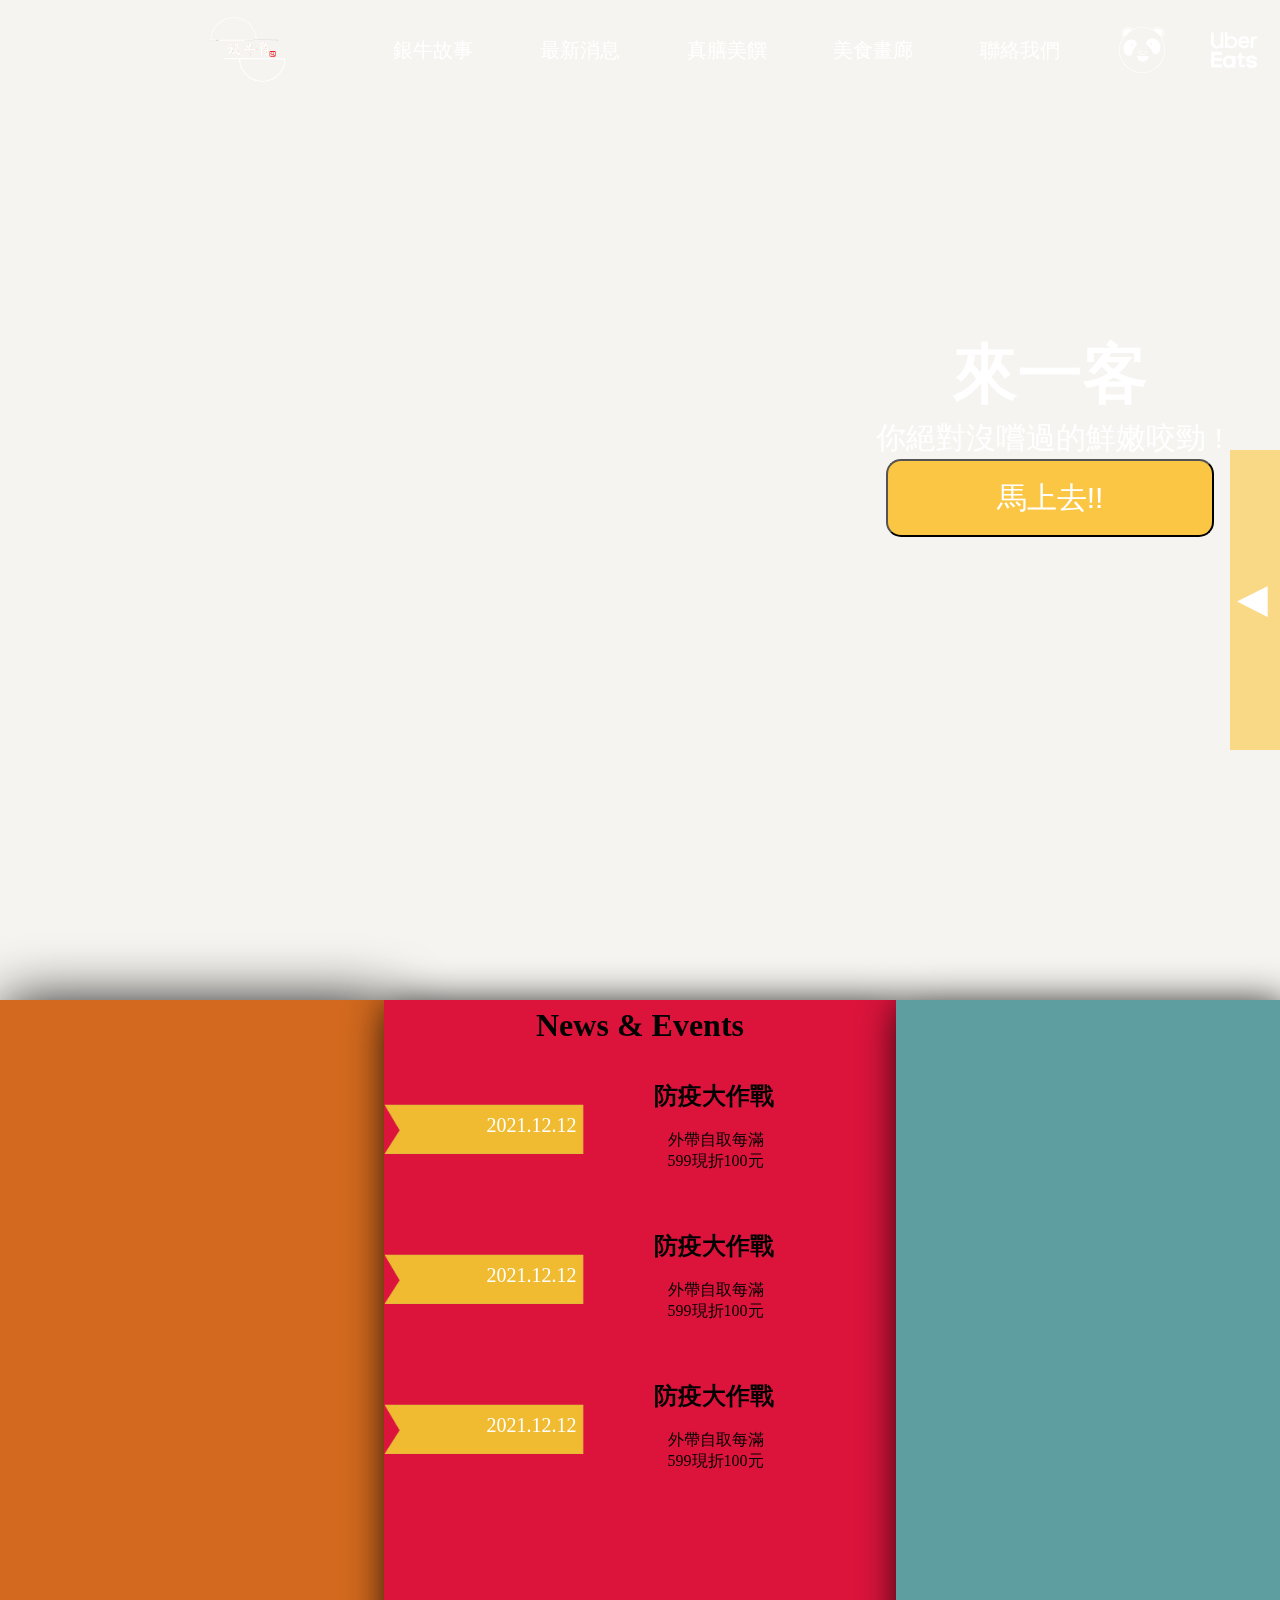
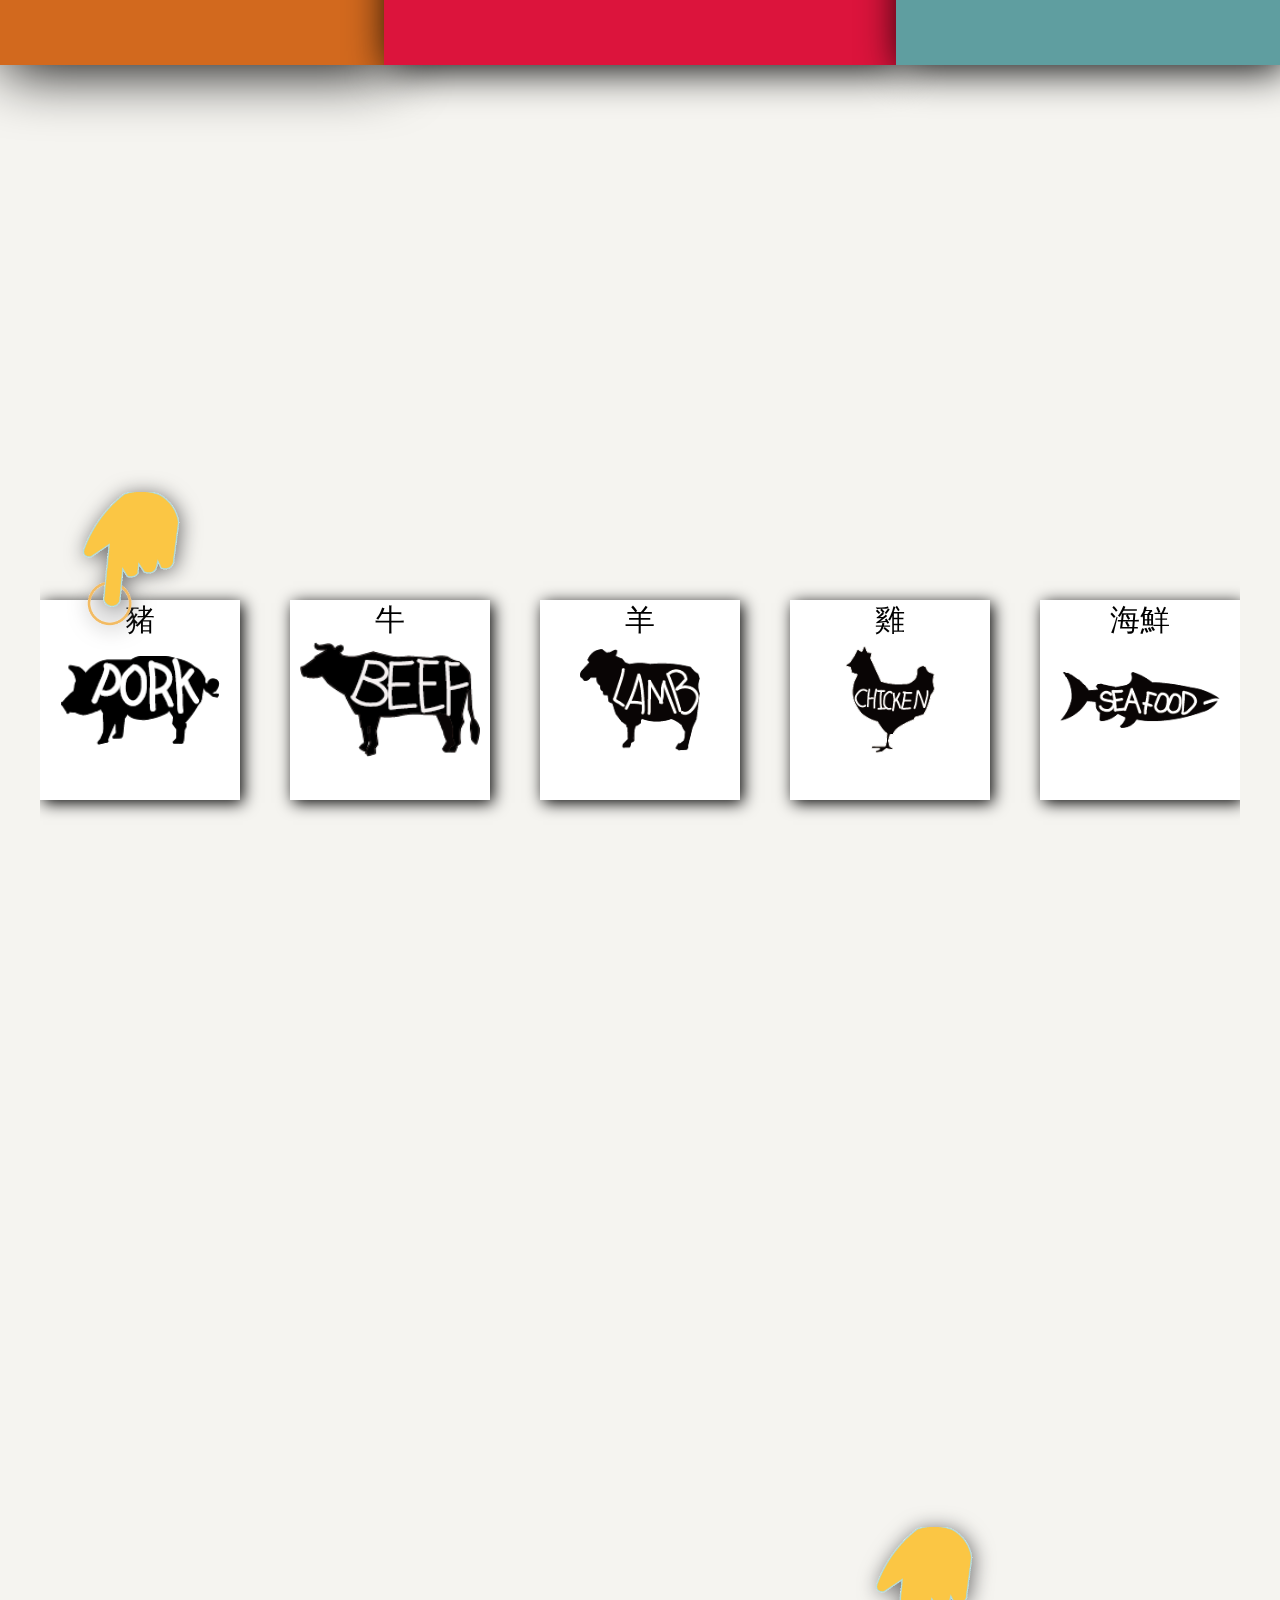
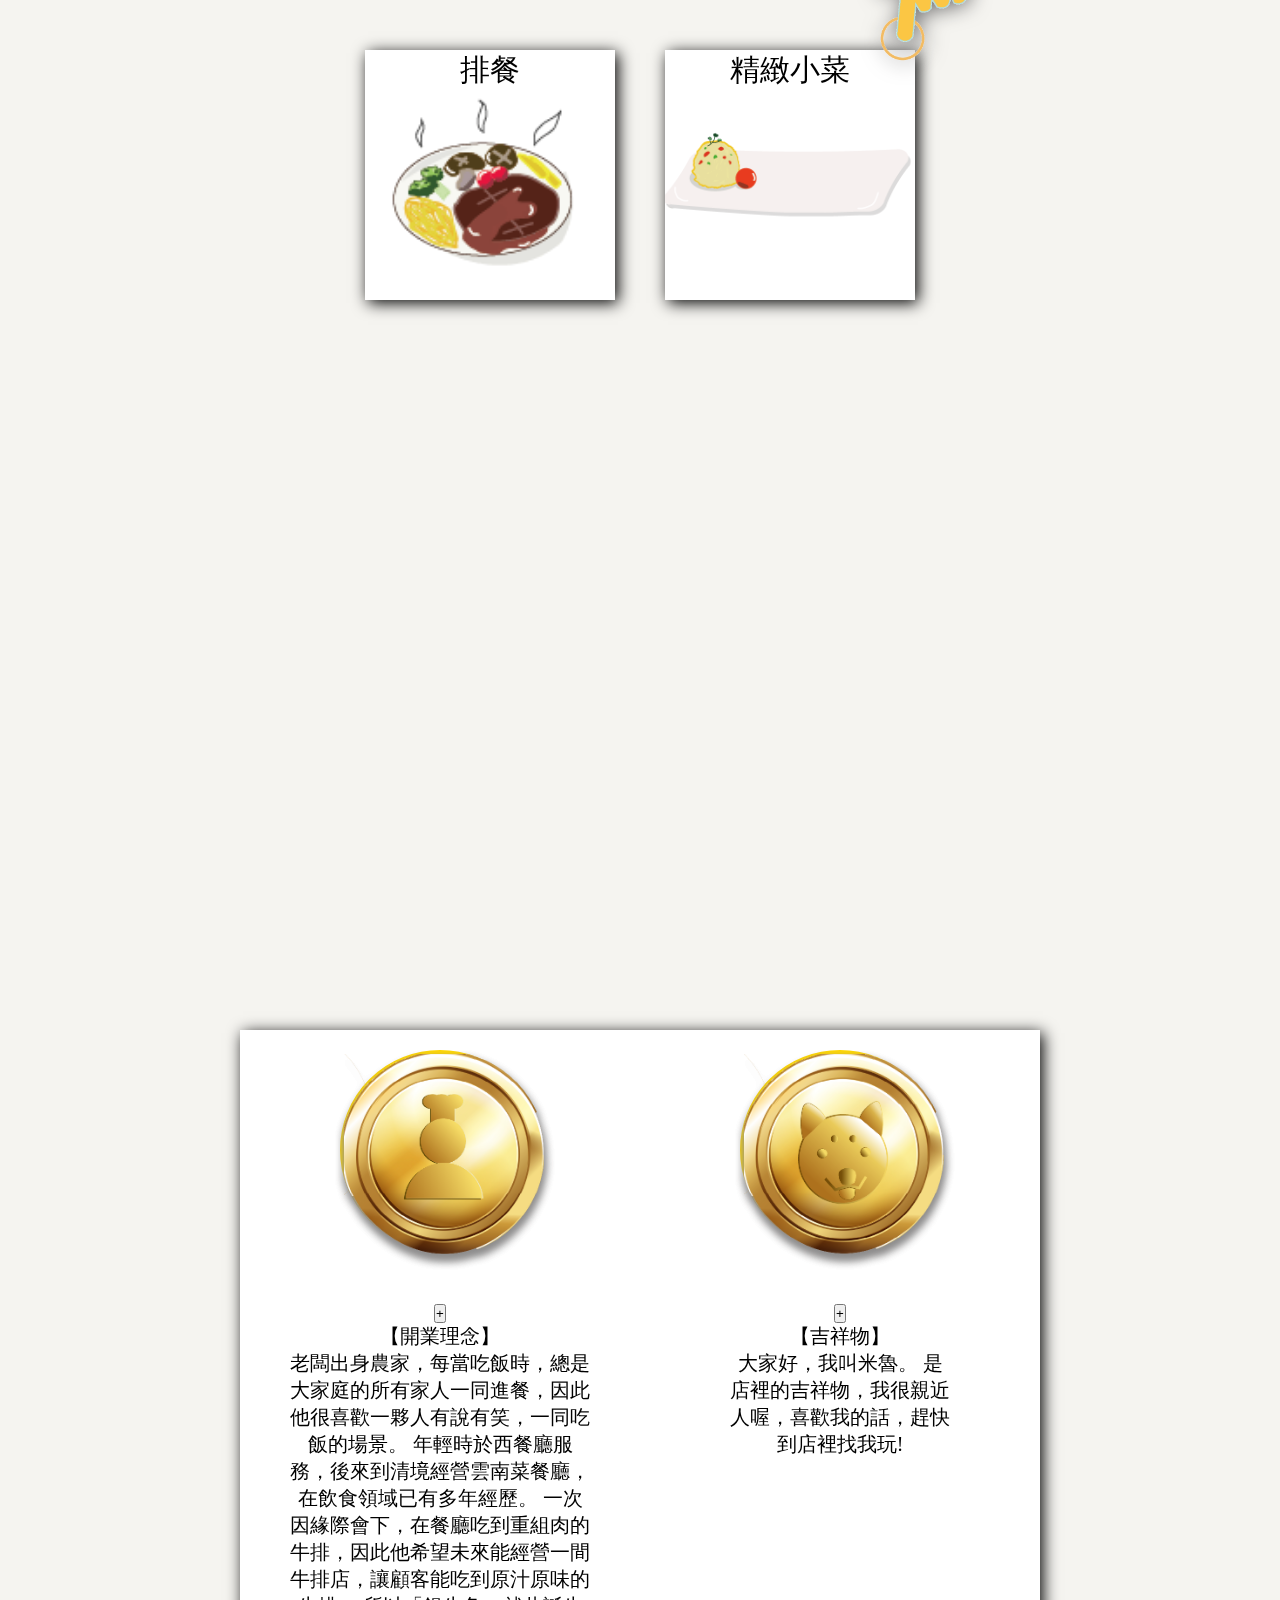
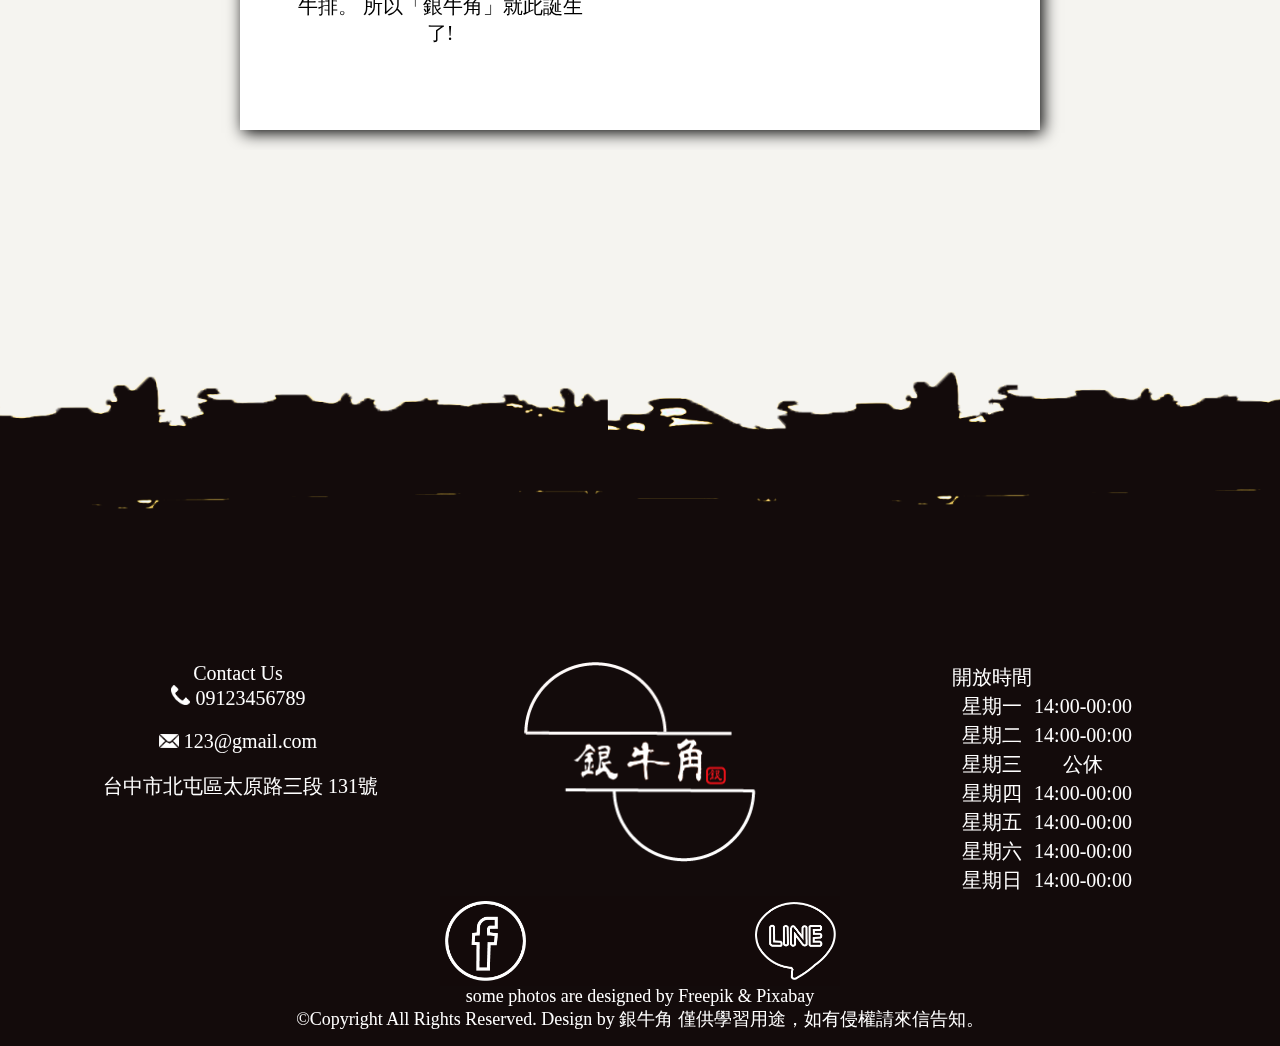
==== commit 77d599d6: "Update index.html" ====
--- a/index.html
+++ b/index.html
@@ -498,6 +498,7 @@
         </a>
       </section>
       <p class="word">
+        some photos are designed by Freepik & Pixabay<br>
         ©Copyright All Rights Reserved. Design by 銀牛角
         僅供學習用途，如有侵權請來信告知。
       </p>
--- a/專題.css
+++ b/專題.css
@@ -587,12 +587,12 @@
       .appetite-close{
         position: absolute;
         left: 50%;
-        top:23%;
+        top:27%;
       }
       .close{
         position: absolute;
         left: 50%;
-        top:23%;
+        top:27%;
       }
       .close:hover ,.appetite-close:hover{
         border: 2px solid orange;
@@ -636,7 +636,7 @@
       }
       .about .container .content {
         width: 800px;
-        height: 600px;
+        height: 700px;
         background-color: white; 
         box-shadow: 3px 3px 15px black;
         margin:40% auto;
@@ -886,4 +886,4 @@
       animation: animate__bounceIn 1s;
   }
   
-    +    
--- a/專題1400.css
+++ b/專題1400.css
@@ -7,6 +7,14 @@
   left: 75%;
   top:15%;
 }
+.appetite-close{
+  position: absolute;
+  top:29%;
+}
+.close{
+  position: absolute;
+  top:29%;
+}
 .footer{
   margin-top: 90%;
 }
--- a/專題992.css
+++ b/專題992.css
@@ -277,6 +277,14 @@
     height: 200px;
     margin-top: -20%;
   }
+  .appetite-close{
+    position: absolute;
+    top:23%;
+  }
+  .close{
+    position: absolute;
+    top:23%;
+  }
   .slide .hand{
     position: absolute;
     left: 85%;
--- a/專題800.css
+++ b/專題800.css
@@ -271,6 +271,14 @@
     height: 200px;
     margin-top: -20%;
   }
+  .appetite-close{
+    position: absolute;
+    top:29%;
+  }
+  .close{
+    position: absolute;
+    top:29%;
+  }
   .slide .hand{
     position: absolute;
     left: 85%;
@@ -309,7 +317,7 @@
   }
   .about .container .content {
     width: 650px;
-    height: 700px;
+    height: 750px;
     background-color: white; 
     box-shadow: 3px 3px 15px black;
     margin:40% auto;
--- a/專題768.css
+++ b/專題768.css
@@ -271,6 +271,14 @@
     height: 200px;
     margin-top: -20%;
   }
+  .appetite-close{
+    position: absolute;
+    top:27%;
+  }
+  .close{
+    position: absolute;
+    top:27%;
+  }
   .slide .hand{
     position: absolute;
     left: 85%;
@@ -309,7 +317,7 @@
   }
   .about .container .content {
     width: 650px;
-    height: 700px;
+    height: 750px;
     background-color: white; 
     box-shadow: 3px 3px 15px black;
     margin:40% auto;
--- a/專題689.css
+++ b/專題689.css
@@ -317,7 +317,7 @@
   }
   .about .container .content {
     width: 650px;
-    height: 700px;
+    height: 750px;
     background-color: white; 
     box-shadow: 3px 3px 15px black;
     margin:53% auto;
--- a/專題576.css
+++ b/專題576.css
@@ -322,7 +322,7 @@
   }
   .about .container .content {
     width: 600px;
-    height: 700px;
+    height: 750px;
     background-color: white; 
     box-shadow: 3px 3px 15px black;
     margin:55% auto;
--- a/專題375.css
+++ b/專題375.css
@@ -92,12 +92,12 @@
     left: 0px;
     top: -107%;
     z-index: -4;
-    overflow: hidden;
+    /* overflow: hidden; */
   }
   .text {
     width: 460px;
     position: absolute;
-    left: 10%;
+    left: -1%;
     top: 54%;
     color: white;
   }
@@ -193,7 +193,7 @@
     width: 100px;
     height: 50px;
    margin-top:-28%;
-   margin-left: -75%;
+   margin-left: -84%;
     color: white;
     font-size: 20px;
   }
@@ -252,8 +252,9 @@
   .hand{
     position: absolute;
     left: 72%;
-    top:-9%;
+    top:-26%;
     background-size: 60%;
+    z-index: -10;
   }
   .menu-button {
     width: 300px;
@@ -305,6 +306,19 @@
     width: 120px;
     height: 120px;
     margin-top: -85%;
+  }
+  .meal-modal ul li img{
+    /* width: 30%; */
+   
+    background-size: 50%;
+  }
+  .appetite-close{
+    position: absolute;
+    top:17%;
+  }
+  .close{
+    position: absolute;
+    top:17%;
   }
   .slide .hand{
     position: absolute;
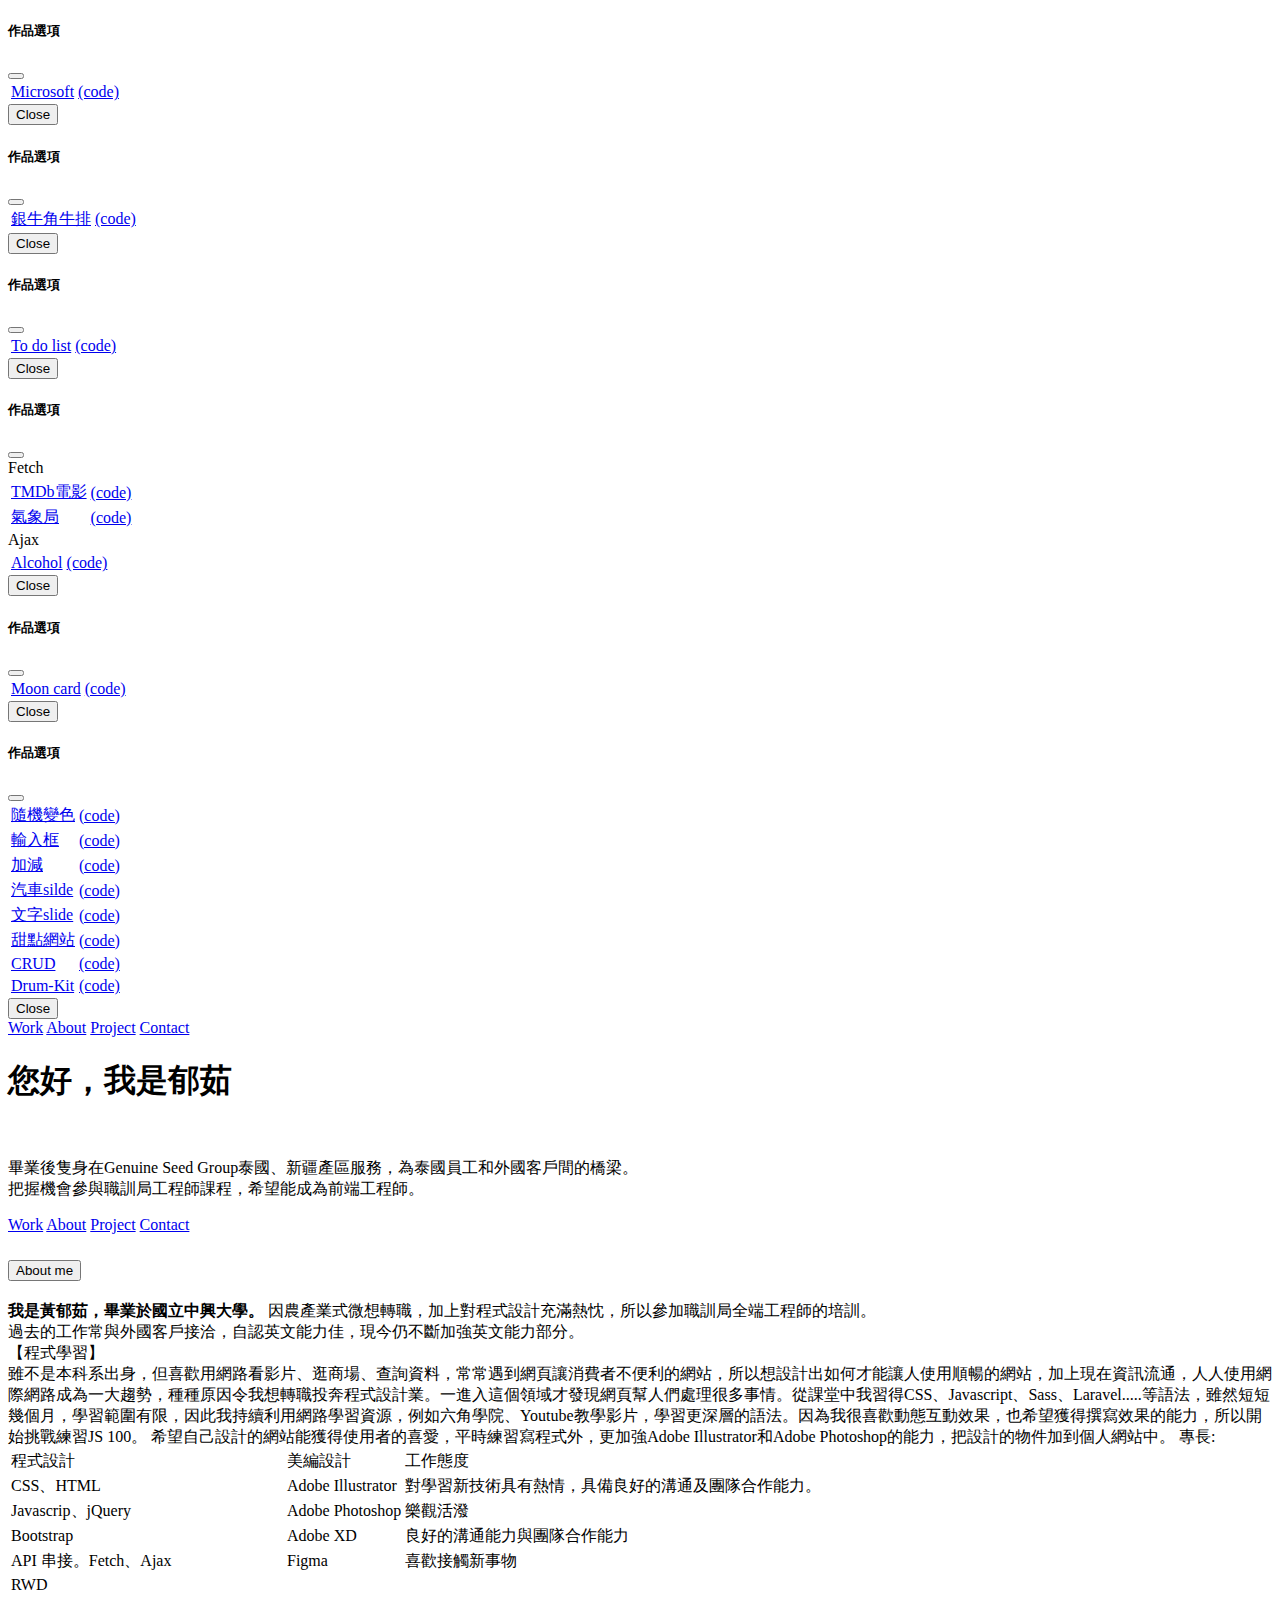
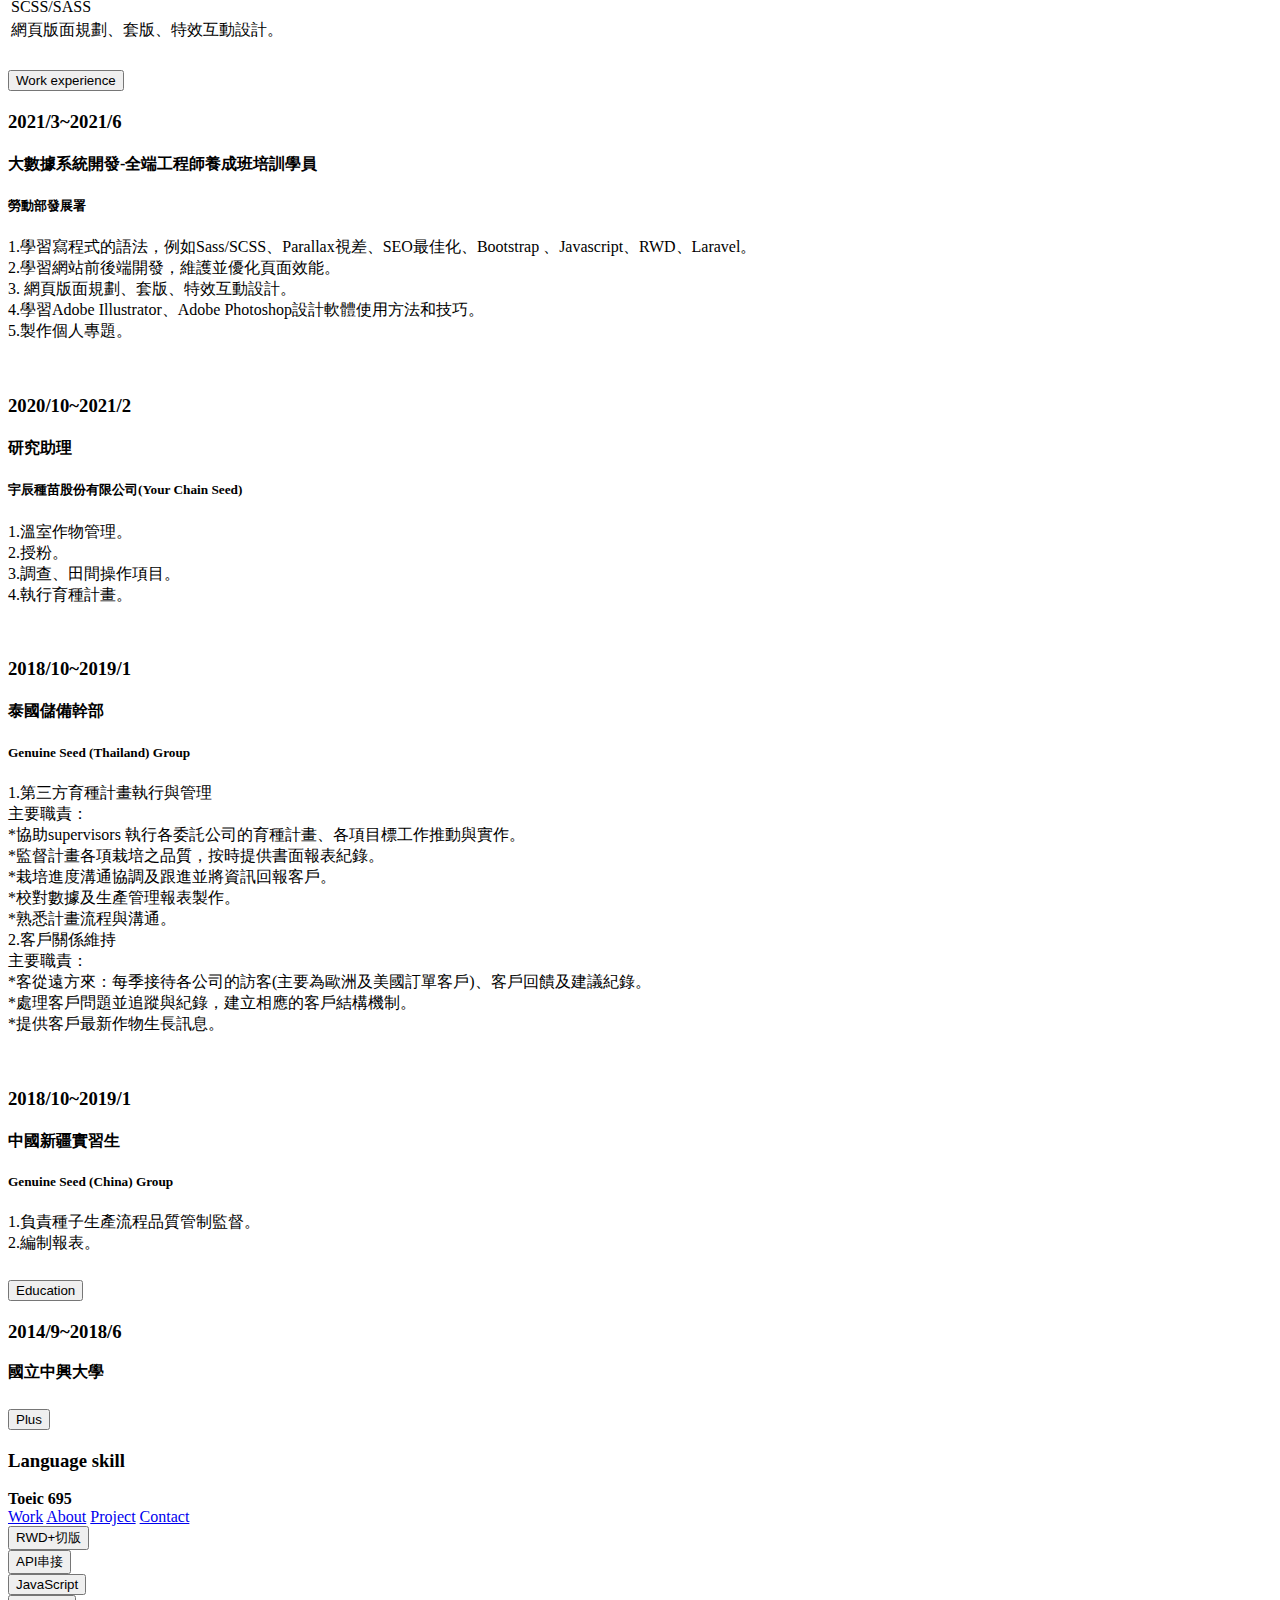
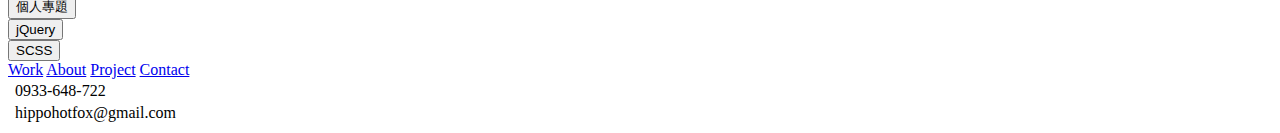
==== commit 98f6d792: "Update index.html" ====
--- a/index.html
+++ b/index.html
@@ -5,738 +5,505 @@
     <meta http-equiv="X-UA-Compatible" content="IE=edge" />
     <meta name="viewport" content="width=device-width, initial-scale=1.0" />
     <title>Document</title>
-    <!-- //wow.js -->
-    <link
-      rel="stylesheet"
-      href="https://cdnjs.cloudflare.com/ajax/libs/animate.css/3.7.2/animate.min.css"
-    />
-    <script src="https://cdnjs.cloudflare.com/ajax/libs/wow/1.1.2/wow.min.js"></script>
-    <!-- ////SPLIDERRRRRR////// -->
-    <script src="https://cdn.jsdelivr.net/npm/@splidejs/splide@latest/dist/js/splide.min.js"></script>
-    <link rel="stylesheet" href="splide.min.css" />
-    <link
-      rel="stylesheet"
-      href="https://cdn.jsdelivr.net/npm/@splidejs/splide@latest/dist/css/splide.min.css"
-    />
-
-    <!-- //jquery// -->
-    <script
-      src="https://code.jquery.com/jquery-3.6.0.slim.min.js"
-      integrity="sha256-u7e5khyithlIdTpu22PHhENmPcRdFiHRjhAuHcs05RI="
-      crossorigin="anonymous"
-    ></script>
-    <!-- ///專題css////// -->
-    <link rel="stylesheet" href="./專題.css" />
-    <link rel="stylesheet" href="./專題1400.css" />
-    <link rel="stylesheet" href="./專題1200.css" />
-    <link rel="stylesheet" href="./專題992.css" />
-    <link rel="stylesheet" href="./專題855.css" />
-    <link rel="stylesheet" href="./專題800.css" />
-    <link rel="stylesheet" href="./專題768.css" />
-    <link rel="stylesheet" href="./專題689.css" />
-    <link rel="stylesheet" href="./專題576.css" />
-    <link rel="stylesheet" href="./專題375.css" />
+    <!-- ////////bootstrap//////// -->
+    <link href="https://cdn.jsdelivr.net/npm/bootstrap@5.0.2/dist/css/bootstrap.min.css" rel="stylesheet" integrity="sha384-EVSTQN3/azprG1Anm3QDgpJLIm9Nao0Yz1ztcQTwFspd3yD65VohhpuuCOmLASjC" crossorigin="anonymous">
+    <script src="https://cdn.jsdelivr.net/npm/@popperjs/core@2.9.2/dist/umd/popper.min.js" integrity="sha384-IQsoLXl5PILFhosVNubq5LC7Qb9DXgDA9i+tQ8Zj3iwWAwPtgFTxbJ8NT4GN1R8p" crossorigin="anonymous"></script>
+    <script src="https://cdn.jsdelivr.net/npm/bootstrap@5.0.2/dist/js/bootstrap.min.js" integrity="sha384-cVKIPhGWiC2Al4u+LWgxfKTRIcfu0JTxR+EQDz/bgldoEyl4H0zUF0QKbrJ0EcQF" crossorigin="anonymous"></script>
+    <link rel="stylesheet" href="./resume.css" />
   </head>
-
   <body>
-    <section class="option-modal">
-      <div class="option mpork">
-        <div class="option-close">X</div>
-      </div>
-      <div class="option mbeef">
-        <div class="option-close">X</div>
-      </div>
-      <div class="option mchicken">
-        <div class="option-close">X</div>
-      </div>
-      <div class="option mlamb">
-        <div class="option-close">X</div>
-      </div>
-      <div class="option mseafood">
-        <div class="option-close">X</div>
-      </div>
-    </section>
-    <section class="meal-modal">
-      <div class="close">X</div>
-      <div class="splide a1">
-        <div class="splide__track">
-          <ul class="splide__list">
-            <li class="splide__slide">
-              百里香豬排
-              <img src="./image/gallery/排餐/百里香豬排.jpg" alt="" />
-            </li>
-            <li class="splide__slide">
-              海鮮雙拼
-              <img src="./image/gallery/排餐/海鮮雙拼.jpg" alt="" />
-            </li>
-            <li class="splide__slide">
-              紐西蘭沙朗牛排
-              <img src="./image/gallery/排餐/紐西蘭沙朗牛排.jpg" alt="" />
-            </li>
-            <li class="splide__slide" style="color: white">
-              海陸交響曲
-              <img src="./image/gallery/排餐/海陸交響曲.jpg" alt="" />
-            </li>
-            <li class="splide__slide">
-              銀牛角羊排
-              <img src="./image/gallery/排餐/羊排.jpg" alt="" />
-            </li>
-            <li class="splide__slide">
-              超級大胃王
-              <img src="./image/gallery/排餐/超級大衛王.jpg" alt="" />
-            </li>
-            <li class="splide__slide">
-              銀牛角蜜汁雞排
-              <img src="./image/gallery/排餐/銀牛角蜜汁雞排.jpg" alt="" />
-            </li>
-            <li class="splide__slide">
-              香煎帶骨羊小排
-              <img src="./image/gallery/排餐/香煎帶骨牛小排.jpg" alt="" />
-            </li>
-            <li class="splide__slide">
-              香蒜橄欖油煎鮭魚
-              <img src="./image/gallery/排餐/香蒜橄欖油煎鮭魚.jpg" alt="" />
-            </li>
-            <li class="splide__slide">
-              紐西蘭兒童餐
-              <img src="./image/gallery/紐西蘭兒童餐.jpg" alt="" />
-            </li>
-            <li class="splide__slide">
-              外帶套餐
-              <img src="./image/gallery/外帶套餐.jpg" alt="" />
-            </li>
-          </ul>
+    <div>
+      <!-- /////////RWD modal/////////////// -->
+      <div class="modal fade" id="rwd" tabindex="-1" aria-labelledby="exampleModalLabel" aria-hidden="true">
+        <div class="modal-dialog">
+          <div class="modal-content">
+            <div class="modal-header">
+              <h5 class="modal-title" id="exampleModalLabel">作品選項</h5>
+              <button type="button" class="btn-close" data-bs-dismiss="modal" aria-label="Close"></button>
+            </div>
+            <div class="modal-body">
+              <table>
+                <tr>
+                  <td>
+                    <a href=" https://snowfishchocolate.github.io/micorsoft/">Microsoft</a>
+                  </td>
+                  <td>
+                    <a href="https://github.com/snowfishchocolate/micorsoft.git" class="code">(code)</a>
+                  </td>
+                </tr>
+              </table>
+            </div>
+            <div class="modal-footer">
+              <button type="button" class="btn btn-secondary" data-bs-dismiss="modal">Close</button>
+            </div>
+          </div>
         </div>
       </div>
-    </section>
-    <div class="appetite-modal">
-      <div class="appetite-close">X</div>
-      <div class="splide b1">
-        <div class="splide__track">
-          <ul class="splide__list">
-            <li class="splide__slide">
-              一口沙拉<img src="./image/gallery/一口沙拉🥗.jpg" alt="" />
-            </li>
-            <li class="splide__slide">
-              五香西芹牛筋<img src="./image/gallery/五香西芹牛筋.jpg" alt="" />
-            </li>
-            <li class="splide__slide">
-              凱撒酸黃瓜沙拉<img
-                src="./image/gallery/凱撒酸黃瓜沙拉.jpg"
-                alt=""
-              />
-            </li>
-            <li class="splide__slide">
-              匈牙利紅椒五香薯餅<img
-                src="./image/gallery/匈牙利紅椒五香薯餅.jpg"
-                alt=""
-              />
-            </li>
-            <li class="splide__slide">
-              千島沙拉<img src="./image/gallery/千島沙拉.jpg" alt="" />
-            </li>
-            <li class="splide__slide">
-              南瓜塔塔醬<img src="./image/gallery/南瓜塔塔醬🎃.jpg" alt="" />
-            </li>
-            <li class="splide__slide">
-              四季平安<img src="./image/gallery/四季平安.jpg" alt="" />
-            </li>
-            <li class="splide__slide">
-              培根椰菜<img src="./image/gallery/培根椰菜.jpg" alt="" />
-            </li>
-            <li class="splide__slide">
-              塔香椒鹽雞腿<img src="./image/gallery/塔香椒鹽雞腿.jpg" alt="" />
-            </li>
-            <li class="splide__slide">
-              塔香豆干與雞絲黃瓜<img
-                src="./image/gallery/塔香豆干與雞絲黃瓜.jpg"
-                alt=""
-              />
-            </li>
-            <li class="splide__slide">
-              墨西哥辣醬雞肉<img
-                src="./image/gallery/墨西哥辣醬雞肉 辣的噴火🔥.jpg"
-                alt=""
-              />
-            </li>
-            <li class="splide__slide">
-              奶油培根蘆筍<img src="./image/gallery/奶油培根蘆筍.jpg" alt="" />
-            </li>
-            <li class="splide__slide">
-              年年有餘<img src="./image/gallery/年年有餘.jpg" alt="" />
-            </li>
-            <li class="splide__slide">
-              微辣野蔬<img src="./image/gallery/微辣野蔬.jpg" alt="" />
-            </li>
-            <li class="splide__slide">
-              橄欖油拌野菇<img src="./image/gallery/橄欖油拌野菇.jpg" alt="" />
-            </li>
-            <li class="splide__slide">
-              法式香煎干貝<img src="./image/gallery/法式香煎干貝.jpg" alt="" />
-            </li>
-            <li class="splide__slide">
-              涼拌百香青木瓜<img
-                src="./image/gallery/涼拌百香青木瓜.jpg"
-                alt=""
-              />
-            </li>
-            <li class="splide__slide">
-              涼拌芥末小卷<img src="./image/gallery/涼拌芥末小卷.jpg" alt="" />
-            </li>
-            <li class="splide__slide">
-              涼拌蘆筍蘑菇<img src="./image/gallery/涼拌蘆筍蘑菇.jpg" alt="" />
-            </li>
-            <li class="splide__slide">
-              烏斯特檸檬牛肉<img
-                src="./image/gallery/烏斯特檸檬牛肉.jpg"
-                alt=""
-              />
-            </li>
-            <li class="splide__slide">
-              牛肉炒花椰菜<img
-                src="./image/gallery/牛肉炒花椰菜🥦.jpg"
-                alt=""
-              />
-            </li>
-            <li class="splide__slide">
-              甜心沙拉<img src="./image/gallery/甜心沙拉.jpg" alt="" />
-            </li>
-            <li class="splide__slide">
-              羅密歐與祝英台<img
-                src="./image/gallery/羅密歐與祝英台 中西合璧.jpg"
-                alt=""
-              />
-            </li>
-            <li class="splide__slide">
-              義大利火腿杏鮑菇<img
-                src="./image/gallery/義大利火腿杏鮑菇.jpg"
-                alt=""
-              />
-            </li>
-            <li class="splide__slide">
-              聖塔芭芭拉<img src="./image/gallery/聖塔芭芭拉.jpg" alt="" />
-            </li>
-            <li class="splide__slide">
-              芹菜雞柳燴筆管麵<img
-                src="./image/gallery/芹菜雞柳燴筆管麵.jpg"
-                alt=""
-              />
-            </li>
-            <li class="splide__slide">
-              茄汁黑橄欖鮭魚沙拉<img
-                src="./image/gallery/茄汁黑橄欖鮭魚沙拉.jpg"
-                alt=""
-              />
-            </li>
-            <li class="splide__slide">
-              莎莎牛肉<img src="./image/gallery/莎莎牛肉.jpg" alt="" />
-            </li>
-            <li class="splide__slide">
-              萬綠叢中一點紅<img
-                src="./image/gallery/萬綠叢中一點紅.jpg"
-                alt=""
-              />
-            </li>
-            <li class="splide__slide">
-              蒜香雞腿<img src="./image/gallery/蒜香雞腿.jpg" alt="" />
-            </li>
-            <li class="splide__slide">
-              蔓越莓蘋果沙拉<img
-                src="./image/gallery/蔓越莓蘋果沙拉.jpg"
-                alt=""
-              />
-            </li>
-            <li class="splide__slide">
-              蛋香馬鈴薯<img src="./image/gallery/蛋香馬鈴薯🥔.jpg" alt="" />
-            </li>
-            <li class="splide__slide">
-              蜂蜜芥末五行蛋<img
-                src="./image/gallery/蜂蜜芥末五行蛋.jpg"
-                alt=""
-              />
-            </li>
-            <li class="splide__slide">
-              蝦仁番茄蘿蔓沙拉<img
-                src="./image/gallery/蝦仁番茄蘿蔓沙拉.jpg"
-                alt=""
-              />
-            </li>
-            <li class="splide__slide">
-              蝦仁特調沙拉<img
-                src="./image/gallery/蝦仁🍤特調沙拉.jpg"
-                alt=""
-              />
-            </li>
-            <li class="splide__slide">
-              西式雞油米粉<img src="./image/gallery/西式雞油米粉.jpg" alt="" />
-            </li>
-            <li class="splide__slide">
-              酥炸鱈魚香絲<img src="./image/gallery/酥炸鱈魚香絲.jpg" alt="" />
-            </li>
-            <li class="splide__slide">
-              醉雞切盤<img src="./image/gallery/醉雞切盤.jpg" alt="" />
-            </li>
-            <li class="splide__slide">
-              養生雞湯<img src="./image/gallery/養生雞湯.jpg" alt="" />
-            </li>
-            <li class="splide__slide">
-              香煎節瓜蝦仁<img src="./image/gallery/香煎節瓜蝦仁.jpg" alt="" />
-            </li>
-            <li class="splide__slide">
-              魯香豆干<img src="./image/gallery/魯香豆干.jpg" alt="" />
-            </li>
-            <li class="splide__slide">
-              鮪魚凱撒沙拉<img
-                src="./image/gallery/鮪魚凱撒沙拉🥗.jpg"
-                alt=""
-              />
-            </li>
-            <li class="splide__slide">
-              黃瓜炒牛肉<img src="./image/gallery/黃瓜炒牛肉.jpg" alt="" />
-            </li>
-            <li class="splide__slide">
-              黃瓜蝦仁沙拉佐法式芥末醬<img
-                src="./image/gallery/黃瓜蝦仁沙拉佐法式芥末醬.jpg"
-                alt=""
-              />
-            </li>
-          </ul>
+      <!-- /////////project/////////////// -->
+      <div class="modal fade" id="project" tabindex="-1" aria-labelledby="exampleModalLabel" aria-hidden="true">
+        <div class="modal-dialog">
+          <div class="modal-content">
+            <div class="modal-header">
+              <h5 class="modal-title" id="exampleModalLabel">作品選項</h5>
+              <button type="button" class="btn-close" data-bs-dismiss="modal" aria-label="Close"></button>
+            </div>
+            <div class="modal-body">
+              <table>
+                <tr>
+                  <td>
+                    <a href="https://snowfishchocolate.github.io/myproject.githib.io/">銀牛角牛排</a>
+                  </td>
+                  <td>
+                    <a href="https://github.com/snowfishchocolate/myproject.githib.io.git" class="code">(code)</a>
+                  </td>
+                </tr>
+              </table>
+            </div>
+            <div class="modal-footer">
+              <button type="button" class="btn btn-secondary" data-bs-dismiss="modal">Close</button>
+            </div>
+          </div>
         </div>
       </div>
-    </div>
-
-    <div id="side-button">
-      <p>◀</p>
-    </div>
-    <section id="side-menu">
-      <ul>
-        <li><a href="#story">銀牛故事</a></li>
-        <li><a href="#news">最新消息</a></li>
-        <li><a href="#menu">真膳美饌</a></li>
-        <li><a href="#gallery">美食畫廊</a></li>
-        <li><a href="#contact">聯絡我們</a></li>
-      </ul>
-    </section>
-
-    <ul class="hamburger-ul">
-      <li class="nav-story"><a href="#story">銀牛故事</a></li>
-      <li class="discount"><a href="#news">最新消息</a></li>
-      <li class="food"><a href="#menu">真膳美饌</a></li>
-      <li class="site"><a href="#gallery">美食畫廊</a></li>
-      <li class="site"><a href="#contact">聯絡我們</a></li>
-    </ul>
-
-    <section class="banner">
-      <div class="container">
-        <nav>
-          <div class="item">
-            <div class="hamburger"></div>
-            <div class="cross"></div>
-            <div class="logo"></div>
-            <ul>
-              <li class="nav-story"><a href="#story">銀牛故事</a></li>
-              <li class="discount"><a href="#news">最新消息</a></li>
-              <li class="food"><a href="#menu">真膳美饌</a></li>
-              <li class="site"><a href="#gallery">美食畫廊</a></li>
-              <li class="site"><a href="#contact">聯絡我們</a></li>
-            </ul>
-            <div class="eatout">
-              <div class="panda"></div>
-              <div class="uber"></div>
-            </div>
-          </div>
-        </nav>
-        <div class="text">
-          <h2>來一客</h2>
-          <p>你絕對沒嚐過的鮮嫩咬勁 !</p>
-          <button><a href="#menu">馬上去!!</a></button>
+      <!-- /////////jquery/////////////// -->
+      <div class="modal fade" id="jquery" tabindex="-1" aria-labelledby="exampleModalLabel" aria-hidden="true">
+        <div class="modal-dialog">
+          <div class="modal-content">
+            <div class="modal-header">
+              <h5 class="modal-title" id="exampleModalLabel">作品選項</h5>
+              <button type="button" class="btn-close" data-bs-dismiss="modal" aria-label="Close"></button>
+            </div>
+            <div class="modal-body">
+              <table>
+                <tr>
+                  <td>
+                    <a href=" https://snowfishchocolate.github.io/todolist/">To do list</a>
+                  </td>
+                  <td>
+                    <a href="https://github.com/snowfishchocolate/todolist.git" class="code">(code)</a>
+                  </td>
+                </tr>
+              </table>
+            </div>
+            <div class="modal-footer">
+              <button type="button" class="btn btn-secondary" data-bs-dismiss="modal">Close</button>
+            </div>
+          </div>
         </div>
       </div>
-    </section>
-    <section id="news" class="news">
-      <div class="p1"></div>
-      <div class="container">
-        <h1>News & Events</h1>
-        <div class="news-area"></div>
-      </div>
-      <div class="p2"></div>
-    </section>
-    <section id="menu" class="menu">
-      <div class="menu-1"></div>
-      <div class="menu-2"></div>
-      <div class="container">
-        <div class="menu-button wow slideOutRight">
-          <div class="hand"></div>
-          <div class="button pork">豬</div>
-          <div class="button beef">牛</div>
-          <div class="button lamb">羊</div>
-          <div class="button chicken">雞</div>
-          <div class="button seafood">海鮮</div>
+      <!-- ////API---modal///////// -->
+      <div class="modal fade" id="api" tabindex="-1" aria-labelledby="exampleModalLabel" aria-hidden="true">
+        <div class="modal-dialog">
+          <div class="modal-content">
+            <div class="modal-header">
+              <h5 class="modal-title" id="exampleModalLabel">作品選項</h5>
+              <button type="button" class="btn-close" data-bs-dismiss="modal" aria-label="Close"></button>
+            </div>
+            <div class="modal-body">
+              <table>
+                <tr>Fetch</tr>
+                <tr>
+                  <td>
+                    <a href=" https://snowfishchocolate.github.io/api.TMDb/">TMDb電影</a>
+                  </td>
+                  <td>
+                    <a href="https://github.com/snowfishchocolate/api.TMDb.git" class="code">(code)</a>
+                  </td>
+                </tr>
+                <tr>
+                  <td>
+                    <a href=" https://snowfishchocolate.github.io/api.weatherCard/">氣象局</a>
+                  </td>
+                  <td>
+                    <a href="https://github.com/snowfishchocolate/api.weatherCard.git" class="code">(code)</a>
+                  </td>
+                </tr>
+              </table>
+              <table>
+                <tr>Ajax</tr>
+                <tr>
+                  <td>
+                    <a href=" https://snowfishchocolate.github.io/api-alcohol/">Alcohol</a>
+                  </td>
+                  <td>
+                    <a href="https://github.com/snowfishchocolate/api-alcohol.git" class="code">(code)</a>
+                </tr>
+              </table>
+            </div>
+            <div class="modal-footer">
+              <button type="button" class="btn btn-secondary" data-bs-dismiss="modal">Close</button>
+            </div>
+          </div>
         </div>
       </div>
-    </section>
-    <section id="gallery" class="slide">
-      <div class="slide-1"></div>
-      <div class="slide-2"></div>
-      <div class="container">
-        <div class="content">
-          <div class="hand"></div>
-          <div class="meal">排餐</div>
-          <div class="appetite">精緻小菜</div>
+      <!-- /////////////////SCSS-modal/////////////// -->
+      <div class="modal fade" id="scss" tabindex="-1" aria-labelledby="exampleModalLabel" aria-hidden="true">
+        <div class="modal-dialog">
+          <div class="modal-content">
+            <div class="modal-header">
+              <h5 class="modal-title" id="exampleModalLabel">作品選項</h5>
+              <button type="button" class="btn-close" data-bs-dismiss="modal" aria-label="Close"></button>
+            </div>
+            <div class="modal-body">
+              <table>
+                <tr>
+                  <td>
+                    <a href=" https://snowfishchocolate.github.io/scss.moonCard/">Moon card</a>
+                  </td>
+                  <td>
+                    <a href="https://github.com/snowfishchocolate/scss.moonCard.git" class="code">(code)</a>
+                  </td>
+                </tr>
+              </table>
+            </div>
+            <div class="modal-footer">
+              <button type="button" class="btn btn-secondary" data-bs-dismiss="modal">Close</button>
+            </div>
+          </div>
         </div>
       </div>
-    </section>
-    <section id="story" class="about">
-      <div class="about-1"></div>
-      <div class="about-2"></div>
-      <div class="container">
-        <div class="content">
-          <div class="place">
-            <div class="img-container">
-              <div class="img">
-                <div class="front"></div>
-                <div class="back"></div>
-              </div>
-            </div>
-            <div class="p">
-              <button class="accordion">+</button>
-              <div class="panel">
-                【開業理念】<br />
-                老闆出身農家，每當吃飯時，總是大家庭的所有家人一同進餐，因此他很喜歡一夥人有說有笑，一同吃飯的場景。
-                年輕時於西餐廳服務，後來到清境經營雲南菜餐廳，在飲食領域已有多年經歷。
-                一次因緣際會下，在餐廳吃到重組肉的牛排，因此他希望未來能經營一間牛排店，讓顧客能吃到原汁原味的牛排。
-                所以「銀牛角」就此誕生了!
-              </div>
-            </div>
-          </div>
-          <div class="milo">
-            <div class="mcontainer">
-              <div class="mimg">
-                <div class="mfront"></div>
-                <div class="mback"></div>
-              </div>
-            </div>
-            <div class="p">
-              <button class="maccordion">+</button>
-              <div class="mpanel">
-                  【吉祥物】<br />
-                  大家好，我叫米魯。
-                  是店裡的吉祥物，我很親近人喔，喜歡我的話，趕快到店裡找我玩!
-              </div>
-              <div class="foot"></div>
+      <!-- /////////////////JS100---MODAL///////////// -->
+      <div class="modal fade" id="js100" tabindex="-1" aria-labelledby="exampleModalLabel" aria-hidden="true">
+        <div class="modal-dialog">
+          <div class="modal-content">
+            <div class="modal-header">
+              <h5 class="modal-title" id="exampleModalLabel">作品選項</h5>
+              <button type="button" class="btn-close" data-bs-dismiss="modal" aria-label="Close"></button>
+            </div>
+            <div class="modal-body">
+              <table>
+                <tr>
+                  <td>
+                    <a href=" https://snowfishchocolate.github.io/js100.colorchange/">隨機變色</a>
+                  </td>
+                  <td>
+                    <a href="https://github.com/snowfishchocolate/js100.colorchange.git" class="code">(code)</a>
+                  </td>
+                </tr>
+                <tr>
+                  <td>
+                    <a href=" https://snowfishchocolate.github.io/js100.input/">輸入框</a>
+                  </td>
+                  <td>
+                    <a href="https://github.com/snowfishchocolate/js100.input.git" class="code">(code)</a>
+                  </td>
+                </tr>
+                <tr>
+                  <td>
+                    <a href="https://snowfishchocolate.github.io/ljs100..plusdecrease/">加減</a>
+                  </td>
+                  <td>
+                    <a href="https://github.com/snowfishchocolate/ljs100..plusdecrease.git" class="code">(code)</a>
+                  </td>
+                </tr>
+                <tr>
+                  <td>
+                    <a href="https://snowfishchocolate.github.io/js100.vechikesSilde/">汽車silde</a>
+                  </td>
+                  <td>
+                    <a href="https://github.com/snowfishchocolate/js100.vechikesSilde.git" class="code">(code)</a>
+                  </td>
+                </tr>
+                <tr>
+                  <td>
+                    <a href=" https://snowfishchocolate.github.io/js100.wordSlide/">文字slide</a>
+                  </td>
+                  <td>
+                    <a href="https://github.com/snowfishchocolate/js100.wordSlide.git" class="code">(code)</a>
+                  </td>
+                </tr>
+                <tr>
+                  <td>
+                    <a href=" https://snowfishchocolate.github.io/js100.sweet/">甜點網站</a>
+                  </td>
+                  <td>
+                    <a href="https://github.com/snowfishchocolate/js100.sweet.git" class="code">(code)</a>
+                  </td>
+                </tr>
+                <tr>
+                  <td>
+                    <a href=" https://snowfishchocolate.github.io/CRUD/">CRUD</a>
+                  </td>
+                  <td>
+                    <a href="https://github.com/snowfishchocolate/CRUD.git" class="code">(code)</a>
+                  </td>
+                </tr>
+                <tr>
+                  <td>
+                    <a href="https://snowfishchocolate.github.io/js30-drum/">Drum-Kit</a>
+                  </td>
+                  <td>
+                    <a href="https://github.com/snowfishchocolate/js30-drum.git" class="code">(code)</a>
+                  </td>
+                </tr>
+              </table>
+            </div>
+            <div class="modal-footer">
+              <button type="button" class="btn btn-secondary" data-bs-dismiss="modal">Close</button>
             </div>
           </div>
         </div>
       </div>
-    </section>
-    <footer>
-      <section id="contact" class="container footer">
-        <section class="contactus">
-          <div>Contact Us</div>
-          <div>
-            <img src="./image/PNG/phone.png" alt="" />
-            09123456789
-          </div>
-          <div class="op"></div>
-          <div>
-            <img src="./image/PNG/mail.png" alt="" />
-            123@gmail.com
-          </div>
-          <div class="op"></div>
-          <div>
-            <img src="./image/PNG/house.png" alt="" />
-            台中市北屯區太原路三段 131號
+
+
+
+
+
+
+      <main id="fullpage">
+        <section class="section" id="a3">
+          <div class="slide" data-anchor="section1" id="section1">
+            <div class="button-group">
+              <a href="#section1">Work</a>
+              <a href="#section2">About</a>
+              <a href="#section3">Project</a>
+              <a href="#section4">Contact</a>
+            </div>
+            <div class="work">
+              <div>
+                <h1>您好，我是郁茹</h1>
+                <img src="./image/me.GIF" alt="">
+                <p>
+                  畢業後隻身在Genuine Seed Group泰國、新疆產區服務，為泰國員工和外國客戶間的橋梁。<br>
+                  把握機會參與職訓局工程師課程，希望能成為前端工程師。
+                </p>
+              </div>
+            </div>
+          </div>
+          <div class="slide" data-anchor="section2" id="section2">
+            <div class="button-group">
+              <a href="#section1">Work</a>
+              <a href="#section2">About</a>
+              <a href="#section3">Project</a>
+              <a href="#section4">Contact</a>
+            </div>
+            <div class="about">
+              <area>
+                  <div class="accordion" id="accordionExample">
+                    <div class="accordion-item">
+                      <h2 class="accordion-header" id="headingOne">
+                        <button class="accordion-button" type="button" data-bs-toggle="collapse" data-bs-target="#collapseOne" aria-expanded="true" aria-controls="collapseOne">
+                          About me
+                        </button>
+                      </h2>
+                      <div id="collapseOne" class="accordion-collapse collapse show" aria-labelledby="headingOne" data-bs-parent="#accordionExample">
+                        <div class="accordion-body">
+                          <strong>我是黃郁茹，畢業於國立中興大學。</strong> 因農產業式微想轉職，加上對程式設計充滿熱忱，所以參加職訓局全端工程師的培訓。<br>
+                          過去的工作常與外國客戶接洽，自認英文能力佳，現今仍不斷加強英文能力部分。<br>
+                          【程式學習】<br>
+                          雖不是本科系出身，但喜歡用網路看影片、逛商場、查詢資料，常常遇到網頁讓消費者不便利的網站，所以想設計出如何才能讓人使用順暢的網站，加上現在資訊流通，人人使用網際網路成為一大趨勢，種種原因令我想轉職投奔程式設計業。一進入這個領域才發現網頁幫人們處理很多事情。從課堂中我習得CSS、Javascript、Sass、Laravel.....等語法，雖然短短幾個月，學習範圍有限，因此我持續利用網路學習資源，例如六角學院、Youtube教學影片，學習更深層的語法。因為我很喜歡動態互動效果，也希望獲得撰寫效果的能力，所以開始挑戰練習JS 100。
+                          希望自己設計的網站能獲得使用者的喜愛，平時練習寫程式外，更加強Adobe Illustrator和Adobe Photoshop的能力，把設計的物件加到個人網站中。
+                          專長:<br>
+                          <table>
+                            <tr>
+                              <td class="t1">程式設計</td>
+                              <td class="t2">美編設計</td>
+                              <td class="t3">工作態度</td>
+                            </tr>
+                            <tr>
+                              <td>CSS、HTML</td>
+                              <td>Adobe Illustrator</td>
+                              <td>對學習新技術具有熱情，具備良好的溝通及團隊合作能力。</td>
+                            </tr>
+                            <tr>
+                              <td>Javascrip、jQuery</td>
+                              <td>Adobe Photoshop</td>
+                              <td>樂觀活潑</td>
+                            </tr>
+                            <tr>
+                              <td>Bootstrap</td>
+                              <td>Adobe XD</td>
+                              <td>良好的溝通能力與團隊合作能力</td>
+                            </tr>
+                            <tr>
+                              <td>API 串接。Fetch、Ajax</td>
+                              <td>Figma</td>
+                              <td>喜歡接觸新事物</td>
+                            </tr>
+                            <tr>
+                              <td>RWD</td>
+                              <td></td>
+                              <td></td>
+                            </tr>
+                            <tr>
+                              <td>SCSS/SASS</td>
+                              <td></td>
+                              <td></td>
+                            </tr>
+                            <tr>
+                              <td>
+                                網頁版面規劃、套版、特效互動設計。
+                              </td>
+                              <td></td>
+                              <td></td>
+                            </tr>
+                          </table>
+                        </div>
+                      </div>
+                    </div>
+                    <div class="accordion-item">
+                      <h2 class="accordion-header" id="headingTwo">
+                        <button class="accordion-button collapsed" type="button" data-bs-toggle="collapse" data-bs-target="#collapseTwo" aria-expanded="false" aria-controls="collapseTwo">
+                          Work experience
+                        </button>
+                      </h2>
+                      <div id="collapseTwo" class="accordion-collapse collapse" aria-labelledby="headingTwo" data-bs-parent="#accordionExample">
+                        <div class="accordion-body">
+                          <h3>2021/3~2021/6</h3>
+                          <p>
+                            <h4>大數據系統開發-全端工程師養成班培訓學員</h4>
+                            <h5>勞動部發展署</h5>
+                            1.學習寫程式的語法，例如Sass/SCSS、Parallax視差、SEO最佳化、Bootstrap 、Javascript、RWD、Laravel。<br>
+                            2.學習網站前後端開發，維護並優化頁面效能。<br>
+                            3. 網頁版面規劃、套版、特效互動設計。<br>
+                            4.學習Adobe Illustrator、Adobe Photoshop設計軟體使用方法和技巧。<br>
+                            5.製作個人專題。<br>
+                          </p><br>
+                          <h3>2020/10~2021/2</h3>
+                          <p>
+                            <h4>研究助理</h4>
+                            <h5>宇辰種苗股份有限公司(Your Chain Seed)</h5>
+                            1.溫室作物管理。<br>
+                            2.授粉。<br>
+                            3.調查、田間操作項目。<br>
+                            4.執行育種計畫。
+                          </p><br>
+                          <h3>2018/10~2019/1</h3>
+                          <p>
+                            <h4>泰國儲備幹部</h4>
+                            <h5>Genuine Seed (Thailand) Group </h5>
+                            1.第三方育種計畫執行與管理<br>
+                            主要職責：<br>
+                            *協助supervisors 執行各委託公司的育種計畫、各項目標工作推動與實作。<br>
+                            *監督計畫各項栽培之品質，按時提供書面報表紀錄。<br>
+                            *栽培進度溝通協調及跟進並將資訊回報客戶。<br>
+                            *校對數據及生產管理報表製作。<br>
+                            *熟悉計畫流程與溝通。<br>
+                            2.客戶關係維持<br>
+                            主要職責：<br>
+                            *客從遠方來：每季接待各公司的訪客(主要為歐洲及美國訂單客戶)、客戶回饋及建議紀錄。<br>
+                            *處理客戶問題並追蹤與紀錄，建立相應的客戶結構機制。<br>
+                            *提供客戶最新作物生長訊息。<br>
+                          </p><br>
+                          <h3>2018/10~2019/1</h3>
+                          <p>
+                            <h4>中國新疆實習生</h4>
+                            <h5>Genuine Seed (China) Group </h5>
+                            1.負責種子生產流程品質管制監督。<br>
+                            2.編制報表。
+                          </p>
+                        </div>
+                      </div>
+                    </div>
+                    <div class="accordion-item">
+                      <h2 class="accordion-header" id="headingThree">
+                        <button class="accordion-button collapsed" type="button" data-bs-toggle="collapse" data-bs-target="#collapseThree" aria-expanded="false" aria-controls="collapseThree">
+                          Education
+                        </button>
+                      </h2>
+                      <div id="collapseThree" class="accordion-collapse collapse" aria-labelledby="headingThree" data-bs-parent="#accordionExample">
+                        <div class="accordion-body">
+                          <h3>2014/9~2018/6</h3>
+                          <strong>國立中興大學</strong>
+                        </div>
+                      </div>
+                      <div class="accordion-item">
+                        <h2 class="accordion-header" id="headingThree">
+                          <button class="accordion-button collapsed" type="button" data-bs-toggle="collapse" data-bs-target="#collapseThree" aria-expanded="false" aria-controls="collapseThree">
+                            Plus
+                          </button>
+                        </h2>
+                        <div id="collapseThree" class="accordion-collapse collapse" aria-labelledby="headingThree" data-bs-parent="#accordionExample">
+                          <div class="accordion-body">
+                            <h3>Language skill</h3>
+                            <strong>Toeic 695</strong>
+                          </div>
+                        </div>
+                      </div>
+                    </div>
+                  </div>
+                  
+               
+                <div class="experience"></div>
+                <div class="education"></div>
+              </area>
+            </div>
+          </div>
+          <div class="slide" data-anchor="section3" id="section3">
+            <div class="button-group">
+              <a href="#section1">Work</a>
+              <a href="#section2">About</a>
+              <a href="#section3">Project</a>
+              <a href="#section4">Contact</a>
+            </div>
+            <div class="project">
+              <div class="project-inner">
+                <div>
+                    <div>
+                      <button  data-bs-toggle="modal" data-bs-target="#rwd">
+                        <a>RWD+切版</a>
+                      </button>
+                    </div>
+                </div>
+                <div>
+                  <div>
+                    <button  data-bs-toggle="modal" data-bs-target="#api">
+                      <a>API串接</a>
+                    </button>
+                  </div>
+                </div>
+                <div>
+                  <div>
+                    <button  data-bs-toggle="modal" data-bs-target="#js100">
+                      <a>JavaScript</a>
+                    </button>
+                  </div>
+                </div>
+                <div>
+                  <div>
+                    <button  data-bs-toggle="modal" data-bs-target="#project">
+                      <a>個人專題</a>
+                    </button>
+                  </div>
+                </div>
+               <div>
+                 <div>
+                  <button  data-bs-toggle="modal" data-bs-target="#jquery">
+                    <a>jQuery</a>
+                  </button>
+                 </div>
+               </div>
+                <div>
+                  <div>
+                    <button  data-bs-toggle="modal" data-bs-target="#scss">
+                      <a>SCSS</a>
+                    </button>
+                  </div>
+                </div>
+              </div>
+            </div>
+          </div>
+          <div class="slide" data-anchor="section4" id="section4">
+            <div class="button-group">
+              <a href="#section1">Work</a>
+              <a href="#section2">About</a>
+              <a href="#section3">Project</a>
+              <a href="#section4">Contact</a>
+            </div>
+            <div class="contact">
+              <table>
+                <tr>
+                  <td></td>
+                  <td>0933-648-722</td>
+                </tr>
+                <tr>
+                  <td></td>
+                  <td>hippohotfox@gmail.com</td>
+                </tr>
+              </table>
           </div>
         </section>
-        <section class="logo">
-          <div class="logoimg"></div>
-        </section>
-        <section class="open">
-          <table>
-            <tr>
-              <td>開放時間</td>
-            </tr>
-            <tr>
-              <td>星期一</td>
-              <td>14:00-00:00</td>
-            </tr>
-            <tr>
-              <td>星期二</td>
-              <td>14:00-00:00</td>
-            </tr>
-            <tr>
-              <td>星期三</td>
-              <td>公休</td>
-            </tr>
-            <tr>
-              <td>星期四</td>
-              <td>14:00-00:00</td>
-            </tr>
-            <tr>
-              <td>星期五</td>
-              <td>14:00-00:00</td>
-            </tr>
-            <tr>
-              <td>星期六</td>
-              <td>14:00-00:00</td>
-            </tr>
-            <tr>
-              <td>星期日</td>
-              <td>14:00-00:00</td>
-            </tr>
-          </table>
-        </section>
-      </section>
-      <section class="icon">
-        <a
-          href="https://www.facebook.com/%E9%8A%80%E7%89%9B%E8%A7%92-474036240015120/"
-          ><div class="icona fb"></div>
-        </a>
-        <a
-          href="https://www.facebook.com/%E9%8A%80%E7%89%9B%E8%A7%92-474036240015120/"
-          ><div class="icona line"></div>
-        </a>
-      </section>
-      <p class="word">
-        some photos are designed by Freepik & Pixabay<br>
-        ©Copyright All Rights Reserved. Design by 銀牛角
-        僅供學習用途，如有侵權請來信告知。
-      </p>
-    </footer>
-
-    <script>
-      $(".text").addClass("wow slideOutRight");
-      $(".menu-button").addClass("wow slideOutRight");
-      $(".slide .content").addClass("wow slideOutRight");
-      $(".text button").hover(function () {
-        $(".text button").addClass("wow bounceIn");
-      });
-      new WOW().init();
-    </script>
-    <script>
-      // nav 往上捲//
-      var body = document.querySelector("body");
-      var nav = document.querySelector("nav");
-      lastScrollY = 0;
-      window.addEventListener("scroll", function () {
-        var a = this.scrollY;
-        // 判斷是向上捲動，而且捲軸超過 200px
-        if (a < lastScrollY) {
-          body.classList.remove("hideup");
-          nav.style.backgroundColor = "rgba(59, 57, 56, 0.589)";
-        } else {
-          body.classList.add("hideup");
-          nav.style.backgroundColor = "rgba(59, 57, 56, 0.589)";
-        }
-        lastScrollY = a;
-      });
-      //////////////////////hamburger/////////////
-      var hamburgerBtn = document.querySelector(".hamburger");
-      var crossBtn = document.querySelector(".cross");
-      var hamburgerDrop = document.querySelector(".hamburger-ul");
-      hamburgerBtn.addEventListener("click", function () {
-        hamhide();
-      });
-      function hamhide() {
-        if (hamburgerDrop.style.display == "block") {
-          hamburgerDrop.style.display = "none";
-        } else {
-          hamburgerDrop.style.display = "block";
-          hamburgerBtn.style.display = "none";
-          crossBtn.style.display = "block";
-        }
-      }
-      crossBtn.addEventListener("click", function () {
-        closehide();
-      });
-      function closehide() {
-        if (hamburgerDrop.style.display == "none") {
-          hamburgerDrop.style.display = "block";
-        } else {
-          hamburgerDrop.style.display = "none";
-          crossBtn.style.display = "none";
-          hamburgerBtn.style.display = "block";
-        }
-      }
-      ////////////side-menu////////////
-      var sideBtn = document.querySelector("#side-button");
-      var sideMenu = document.querySelector("#side-menu");
-      sideBtn.addEventListener("click", function () {
-        hide();
-      });
-      function hide() {
-        if (sideMenu.style.display == "block") {
-          sideMenu.style.display = "none";
-        } else {
-          sideMenu.style.display = "block";
-        }
-      }
-
-      //////////首頁news///////////////
-      var contents = [
-        {
-          title: "防疫大作戰",
-          date: "2021.12.12",
-          content: "外帶自取每滿599現折100元",
-        },
-        {
-          title: "防疫大作戰",
-          date: "2021.12.12",
-          content: "外帶自取每滿599現折100元",
-        },
-        {
-          title: "防疫大作戰",
-          date: "2021.12.12",
-          content: "外帶自取每滿599現折100元",
-        },
-      ];
-      var showBox = document.querySelector(".news-area");
-      contents.forEach(function (content) {
-        showBox.innerHTML += `
-        <div class="content">
-              <h2>${content.title}</h2>
-              <p>${content.content}</p>
-              <img src="./image/tag.png" alt="">
-              <span>${content.date}</span>
-        </div>
-        `;
-      });
-    </script>
-
-    <!-- ////slider////// -->
-    <script>
-      var mealBtn = document.querySelector(".slide .container .content .meal");
-      var appetiteBtn = document.querySelector(
-        ".slide .container .content .appetite"
-      );
-      var mealModal = document.querySelector(".meal-modal");
-      var appetiteModal = document.querySelector(".appetite-modal");
-      mealBtn.addEventListener("click", function () {
-        mealModal.style.display = "block";
-      });
-      appetiteBtn.addEventListener("click", function () {
-        appetiteModal.style.display = "block";
-      });
-      var closeBtn = document.querySelector(".close");
-      var appetiteClose = document.querySelector(".appetite-close");
-      closeBtn.addEventListener("click", function () {
-        mealModal.style.display = "none";
-      });
-      appetiteClose.addEventListener("click", function () {
-        appetiteModal.style.display = "none";
-      });
-    </script>
-    <!-- ////////////////////////menu///////////////// -->
-    <script>
-      var beefBtn = document.querySelector(".beef");
-      var chickenBtn = document.querySelector(".chicken");
-      var porkBtn = document.querySelector(".pork");
-      var seafoodBtn = document.querySelector(".seafood");
-      var lambBtn = document.querySelector(".lamb");
-      var beefShow = document.querySelector(".mbeef");
-      var porkShow = document.querySelector(".mpork");
-      var chickenShow = document.querySelector(".mchicken");
-      var lambShow = document.querySelector(".mlamb");
-      var seafoodShow = document.querySelector(".mseafood");
-      var optionModal = document.querySelector(".option-modal");
-      var optioncloseBtns = document.querySelectorAll(".option-close");
-
-      beefBtn.addEventListener("click", function () {
-        beefShow.style.display = "block";
-        optionModal.style.display = "block";
-      });
-      chickenBtn.addEventListener("click", function () {
-        chickenShow.style.display = "block";
-        optionModal.style.display = "block";
-      });
-      porkBtn.addEventListener("click", function () {
-        porkShow.style.display = "block";
-        optionModal.style.display = "block";
-      });
-      lambBtn.addEventListener("click", function () {
-        lambShow.style.display = "block";
-        optionModal.style.display = "block";
-      });
-      seafoodBtn.addEventListener("click", function () {
-        seafoodShow.style.display = "block";
-        optionModal.style.display = "block";
-      });
-      optioncloseBtns.forEach(function (optioncloseBtn) {
-        optioncloseBtn.addEventListener("click", function () {
-          beefShow.style.display = "none";
-          chickenShow.style.display = "none";
-          porkShow.style.display = "none";
-          lambShow.style.display = "none";
-          seafoodShow.style.display = "none";
-          optionModal.style.display = "none";
-          console.log(optioncloseBtn);
-        });
-      });
-    </script>
-    <!-- ////////////splide/////////////////////////// -->
-    <script>
-      new Splide(".a1", {
-        type: "loop",
-        padding: {
-          right: "5rem",
-          left: "5rem",
-        },
-      }).mount();
-      new Splide(".b1", {
-        type: "loop",
-        padding: {
-          right: "5rem",
-          left: "5rem",
-        },
-      }).mount();
-    </script>
-    <!-- ////////////////////////手風琴///////////////////// -->
-    <script>
-//       var acc = document.querySelectorAll('.accordion');
-//       var i;
-//       for (i = 0; i < acc.length; i++) {
-//   acc[i].onclick = function() {
-//     this.classList.toggle("active");
-//     var panel = this.nextElementSibling;
-//     if (panel.style.maxHeight){
-//       panel.style.maxHeight = null;
-//       console.log(panel);
-//     } else {
-//       panel.style.maxHeight = panel.scrollHeight + "px";
-//     } 
-//   }
-// }
-var acc = document.querySelectorAll('.accordion');
-var mpanel=document.querySelector('.milo');
-      var i;
-      for (i = 0; i < acc.length; i++) {
-  acc[i].onclick = function() {
-    this.classList.toggle("active");
-    var panel = this.nextElementSibling;
-    if (panel.style.maxHeight){
-      panel.style.maxHeight = null;
-      mpanel.style.display='block';
-      console.log(panel);
-    } else {
-      panel.style.maxHeight = panel.scrollHeight + "px";
-      mpanel.style.display='none';
-    } 
-  }
-}
-var macc = document.querySelectorAll('.maccordion');
-// var mpanel=document.querySelector('.mpanel');
-      var i;
-      for (i = 0; i < acc.length; i++) {
-  macc[i].onclick = function() {
-    this.classList.toggle("active");
-    var ppanel = this.nextElementSibling;
-    if (ppanel.style.maxHeight){
-      ppanel.style.maxHeight = null;
-    } else {
-      ppanel.style.maxHeight = ppanel.scrollHeight + "px";
-    } 
-  }
-}
-    </script>
+      </main>
+    </div>
   </body>
 </html>
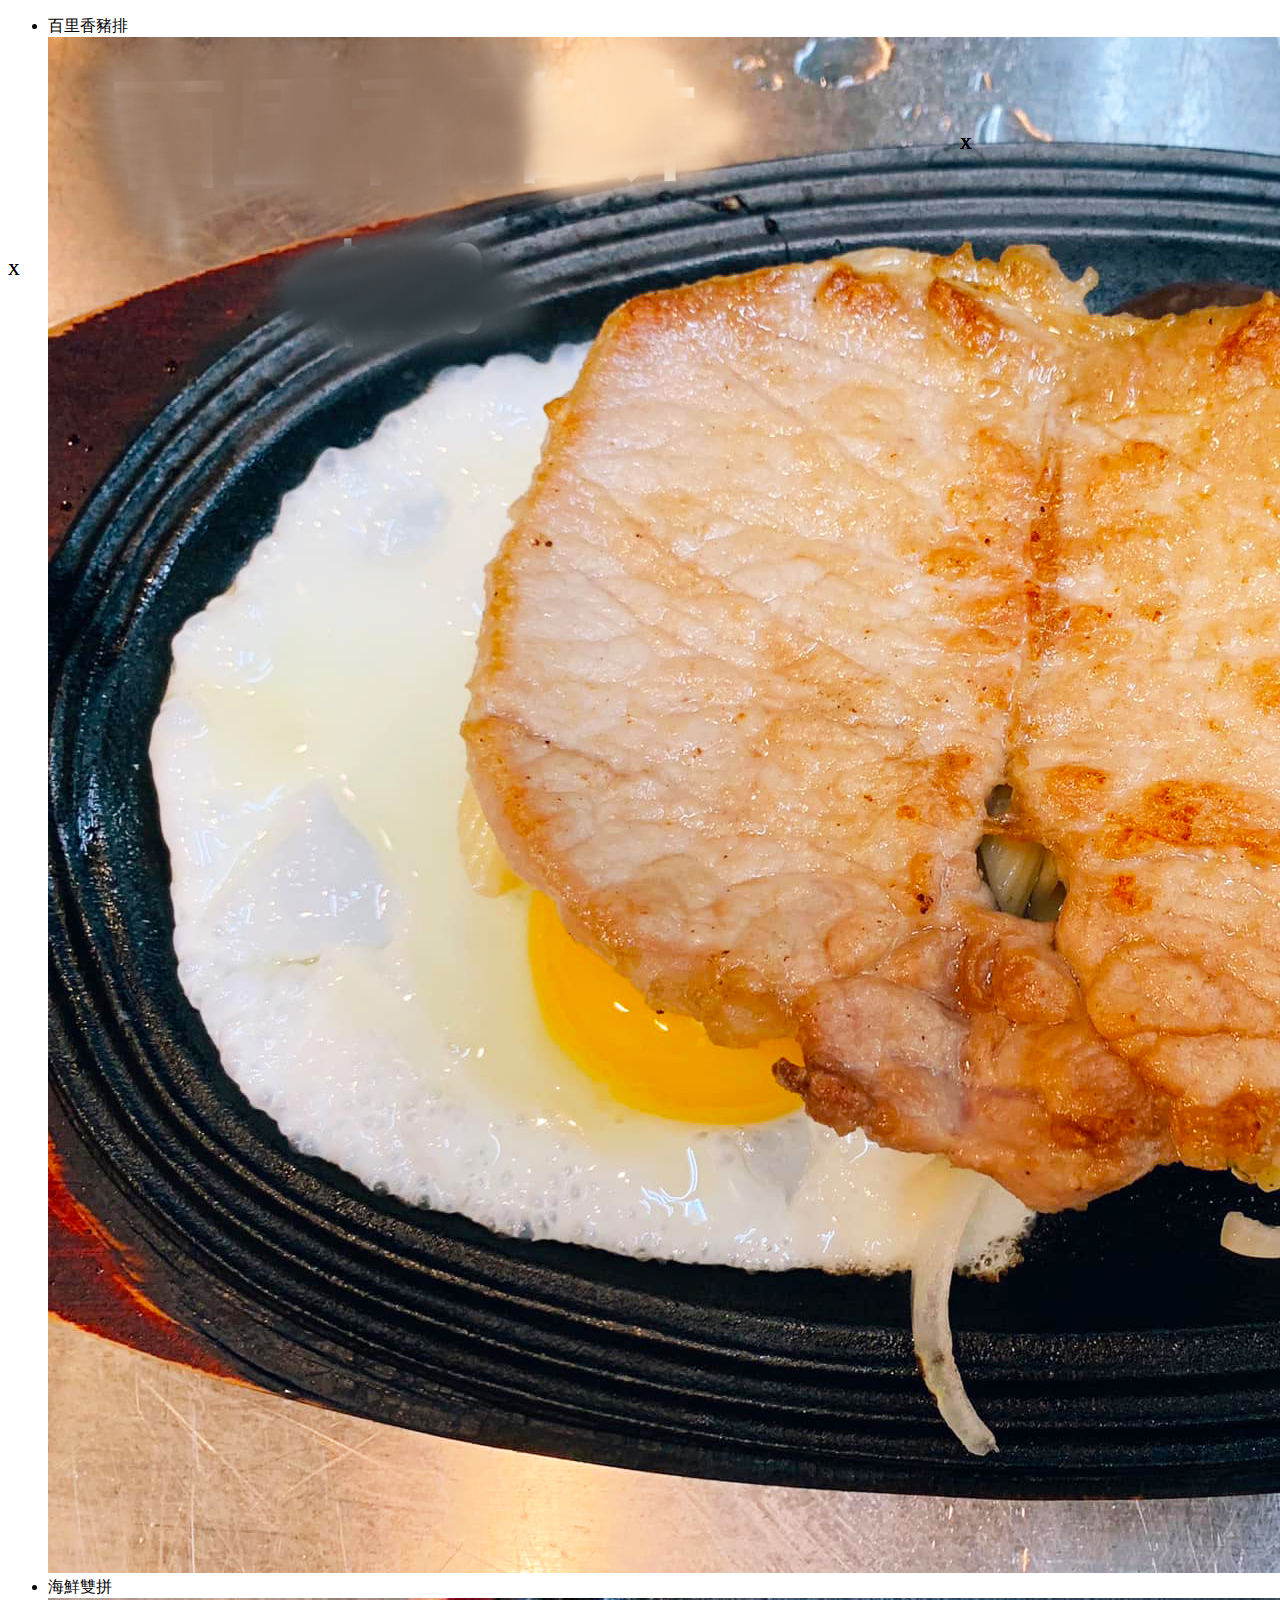
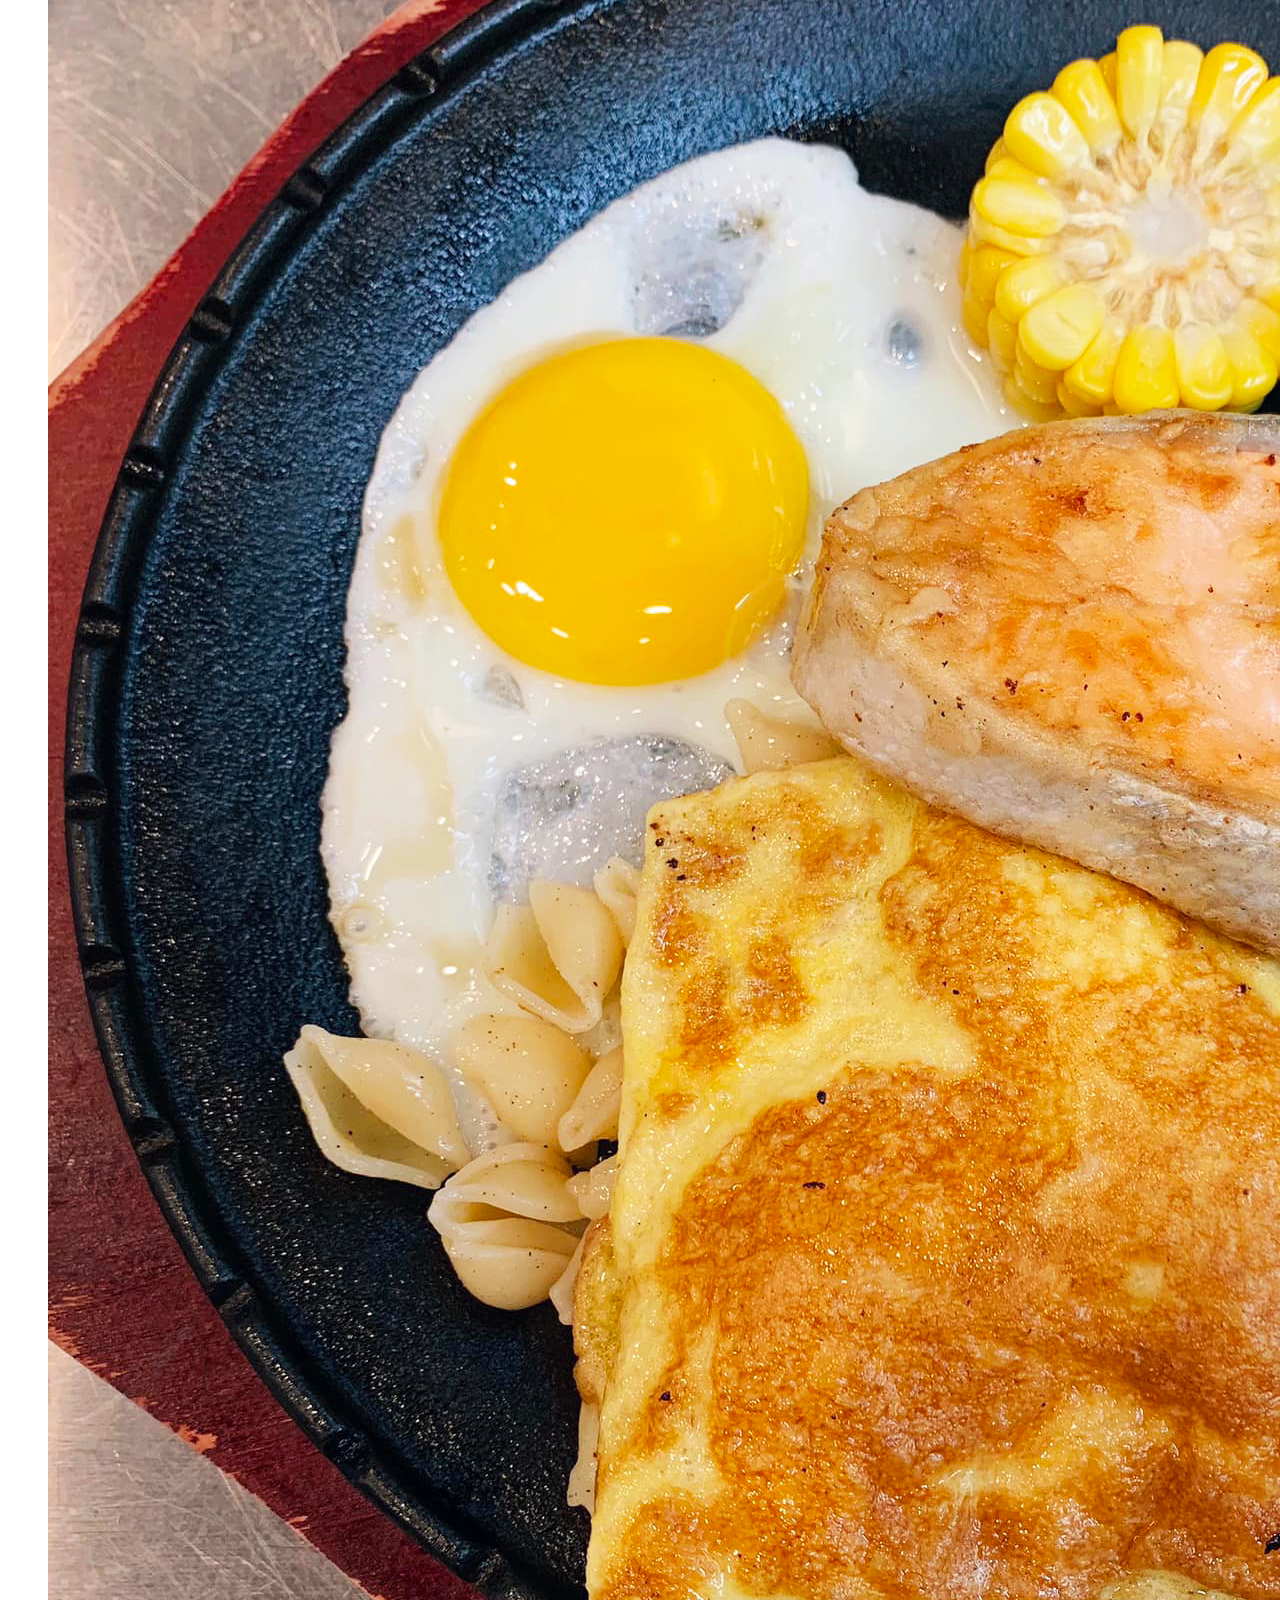
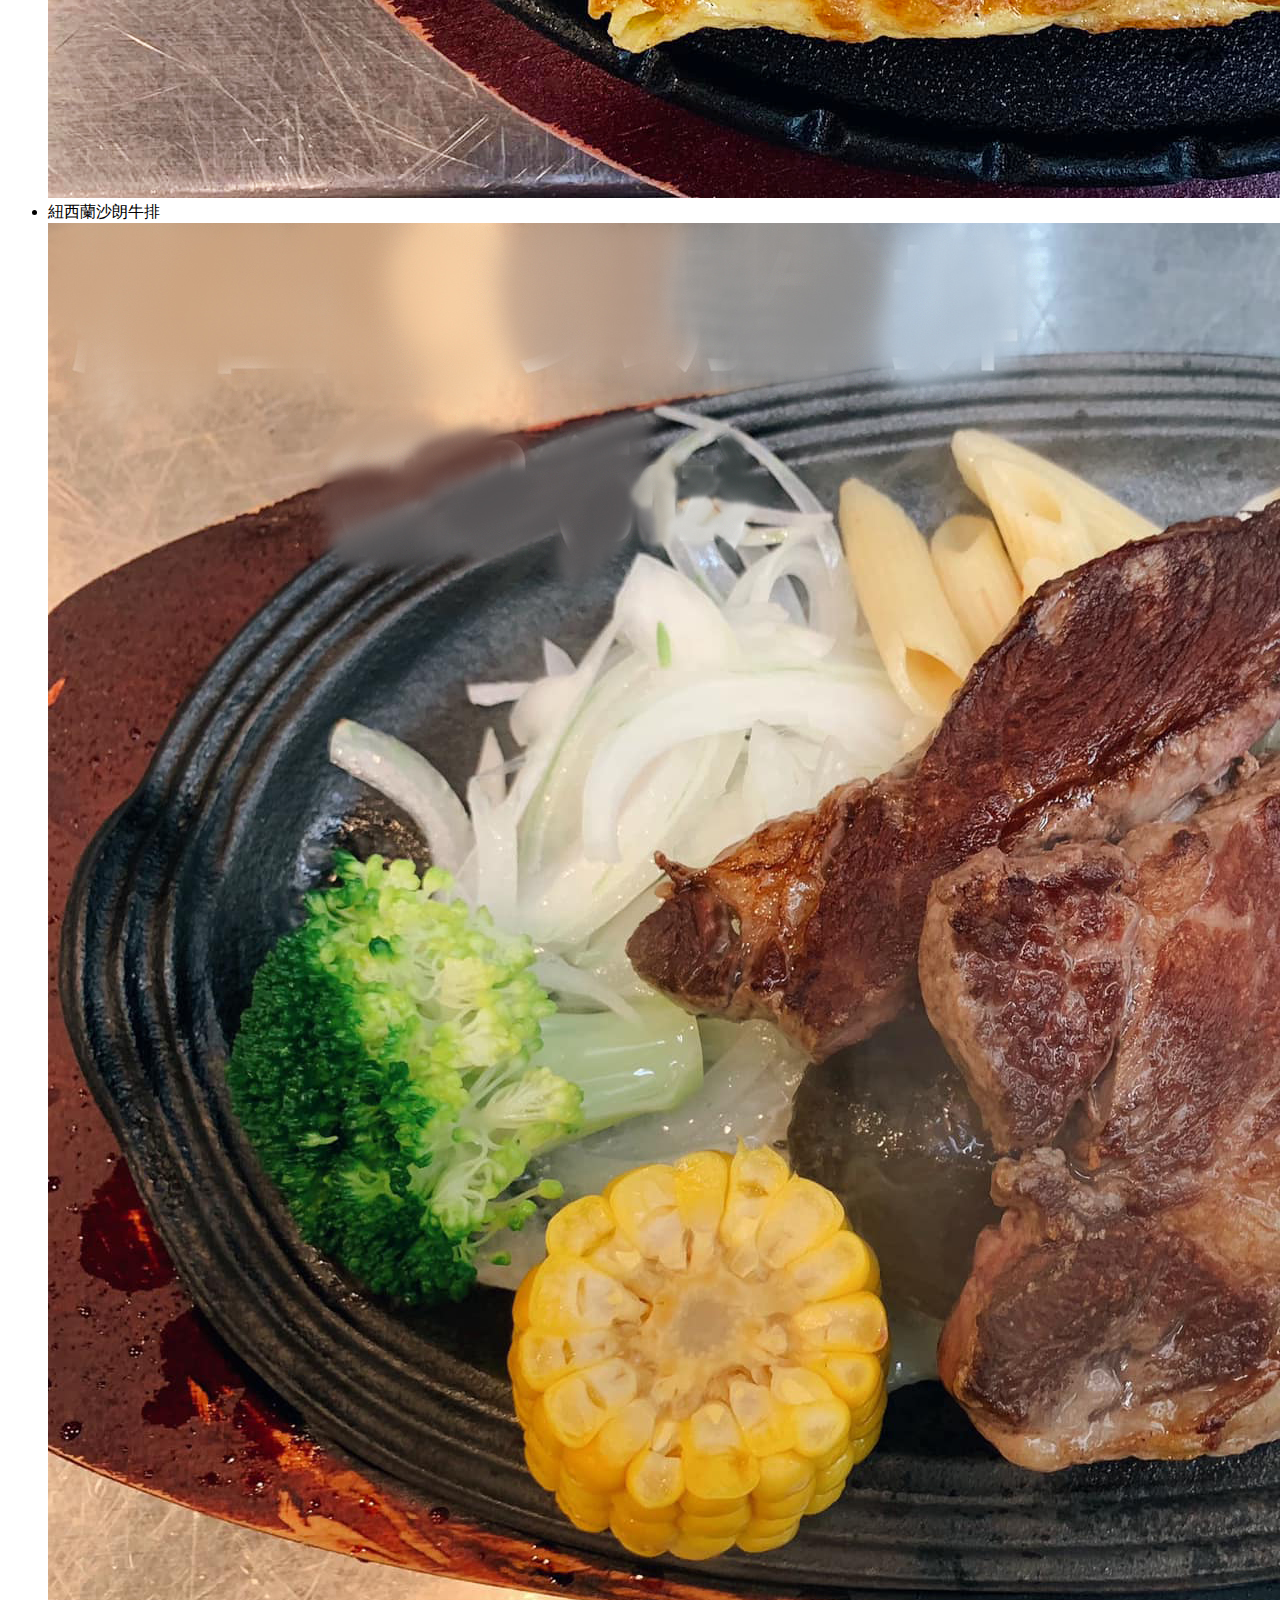
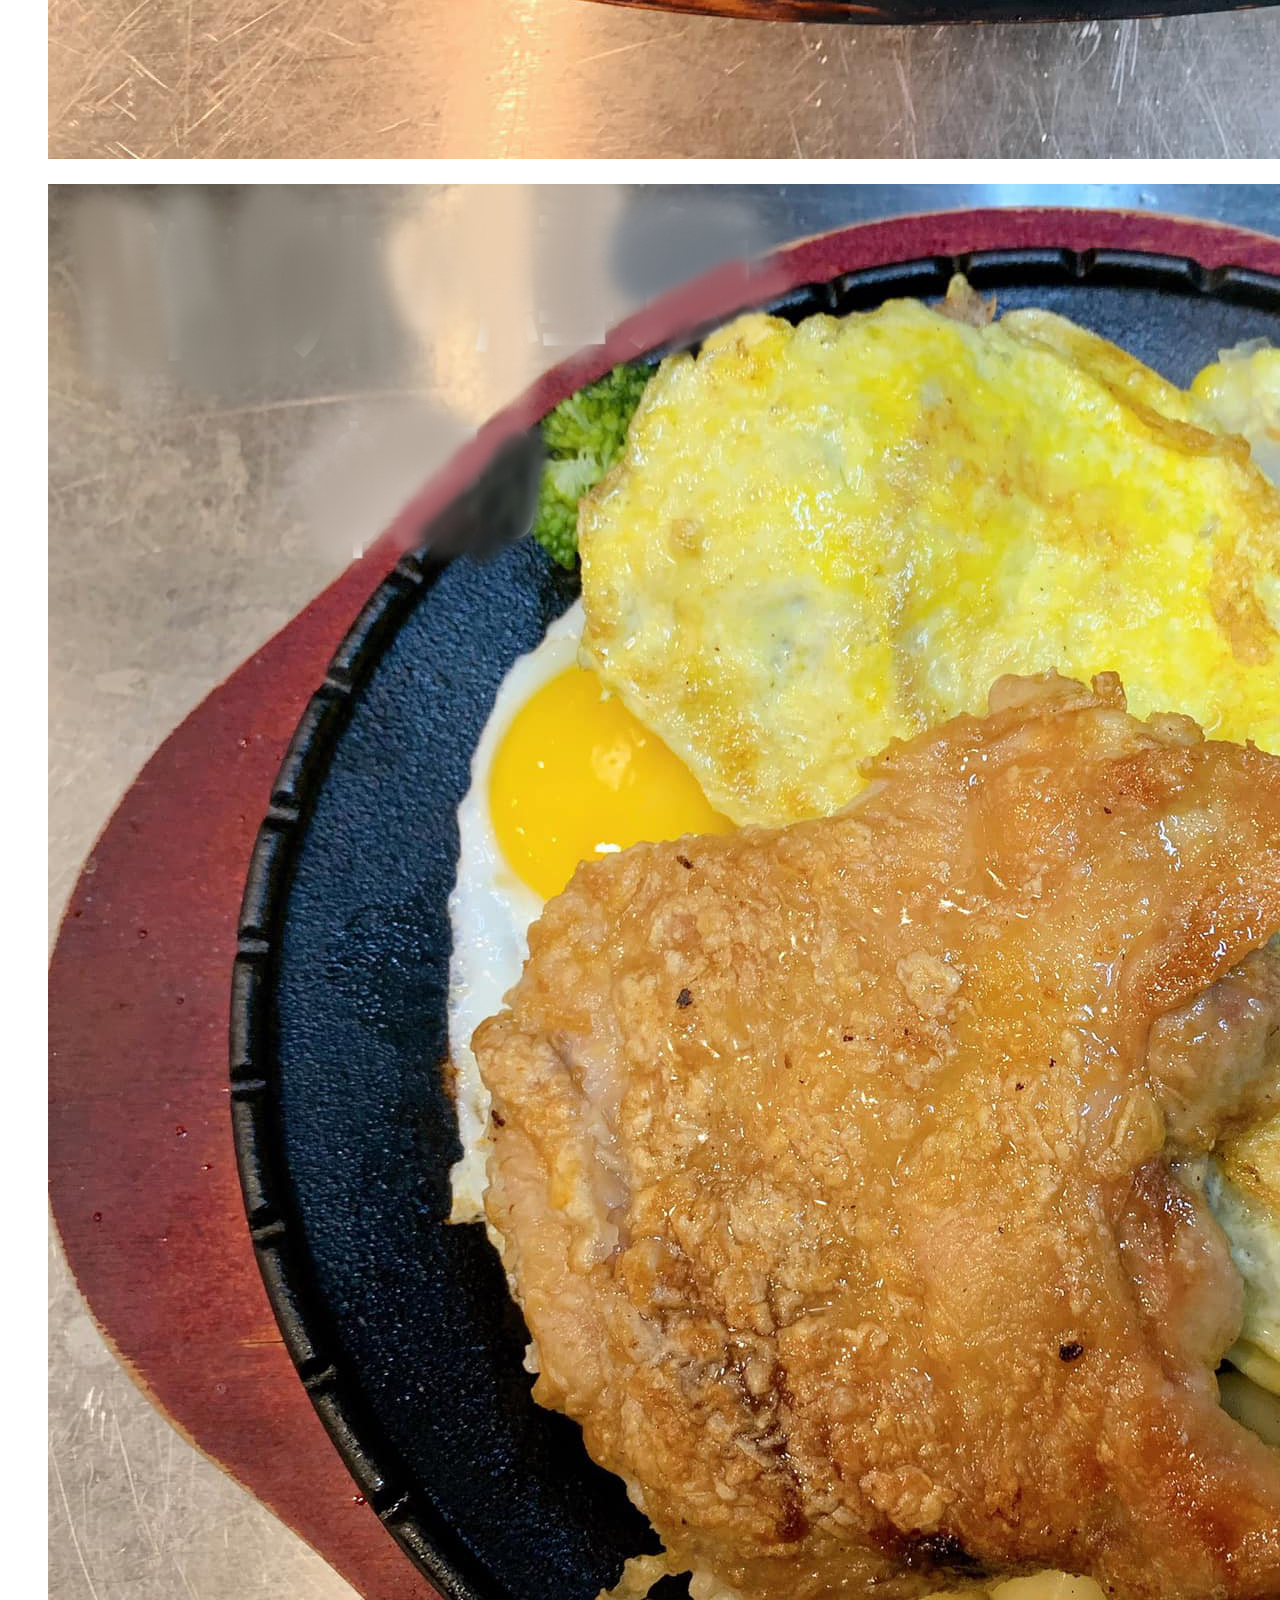
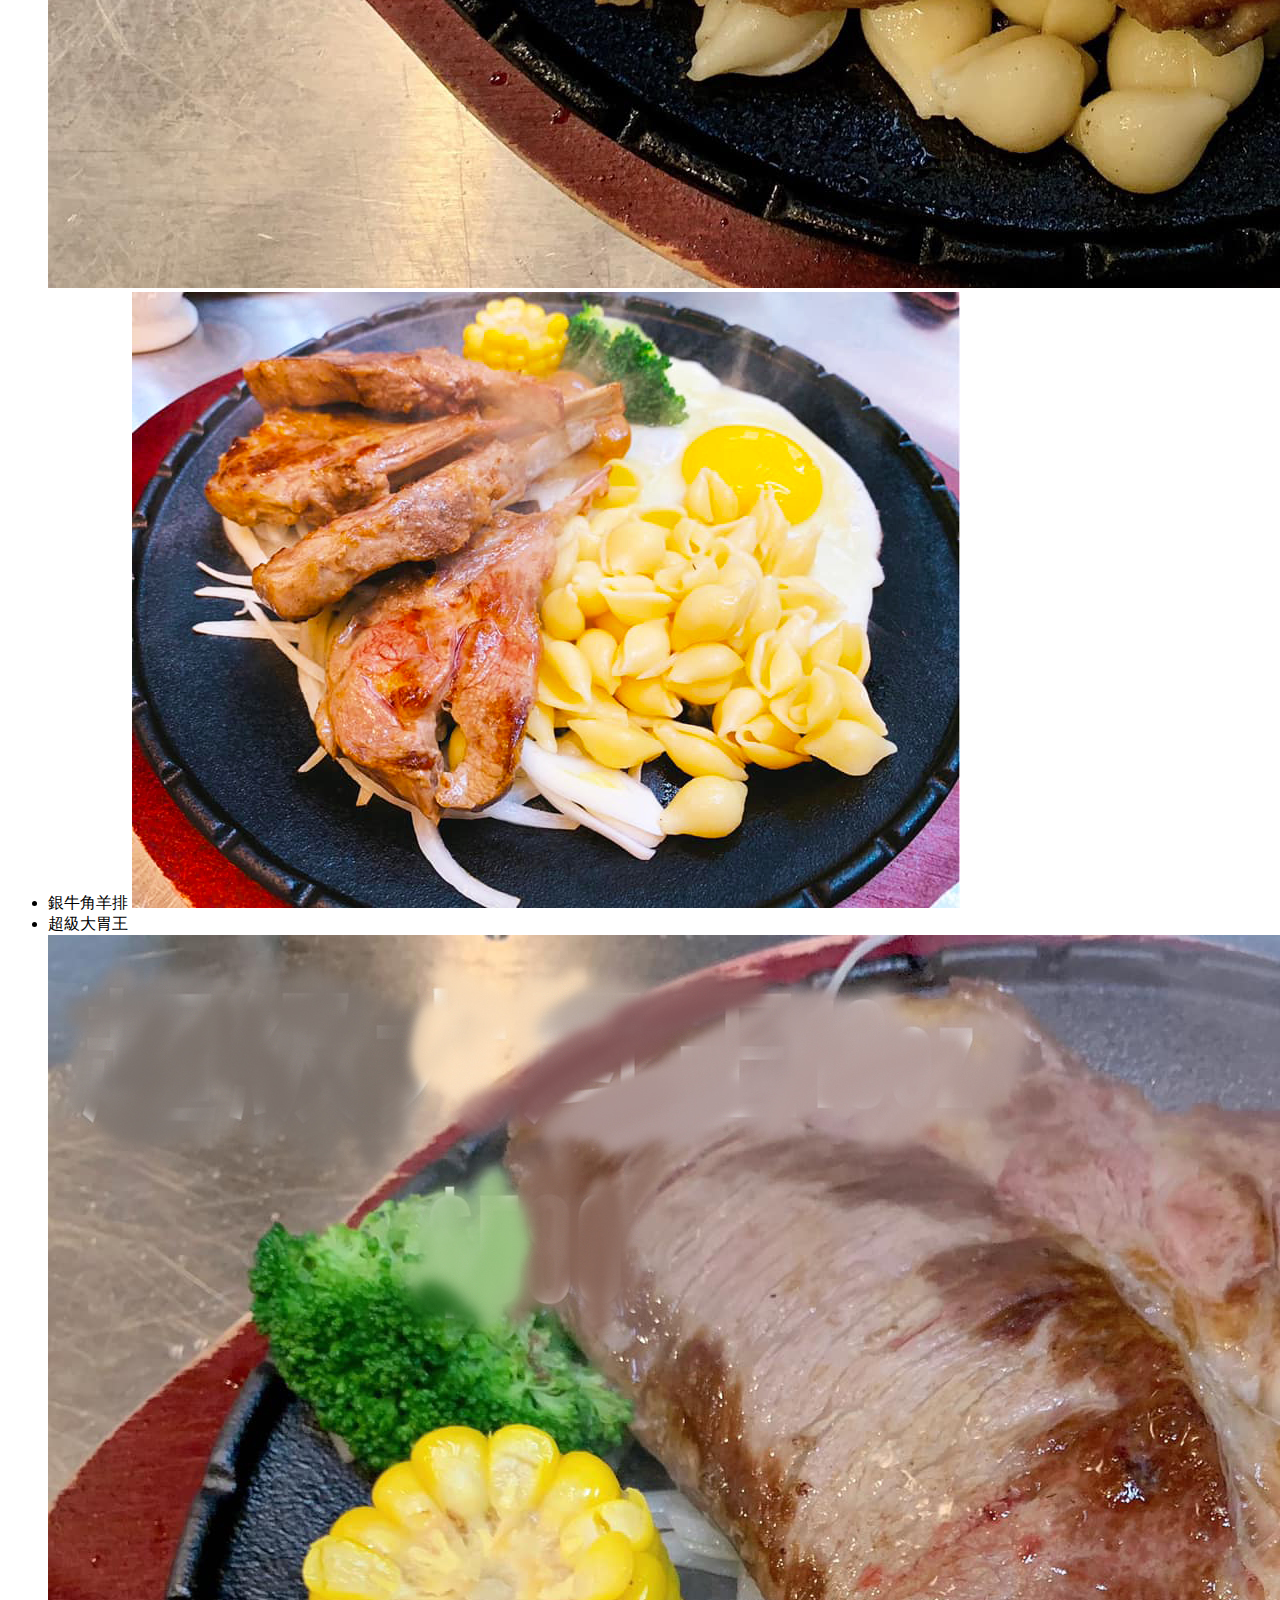
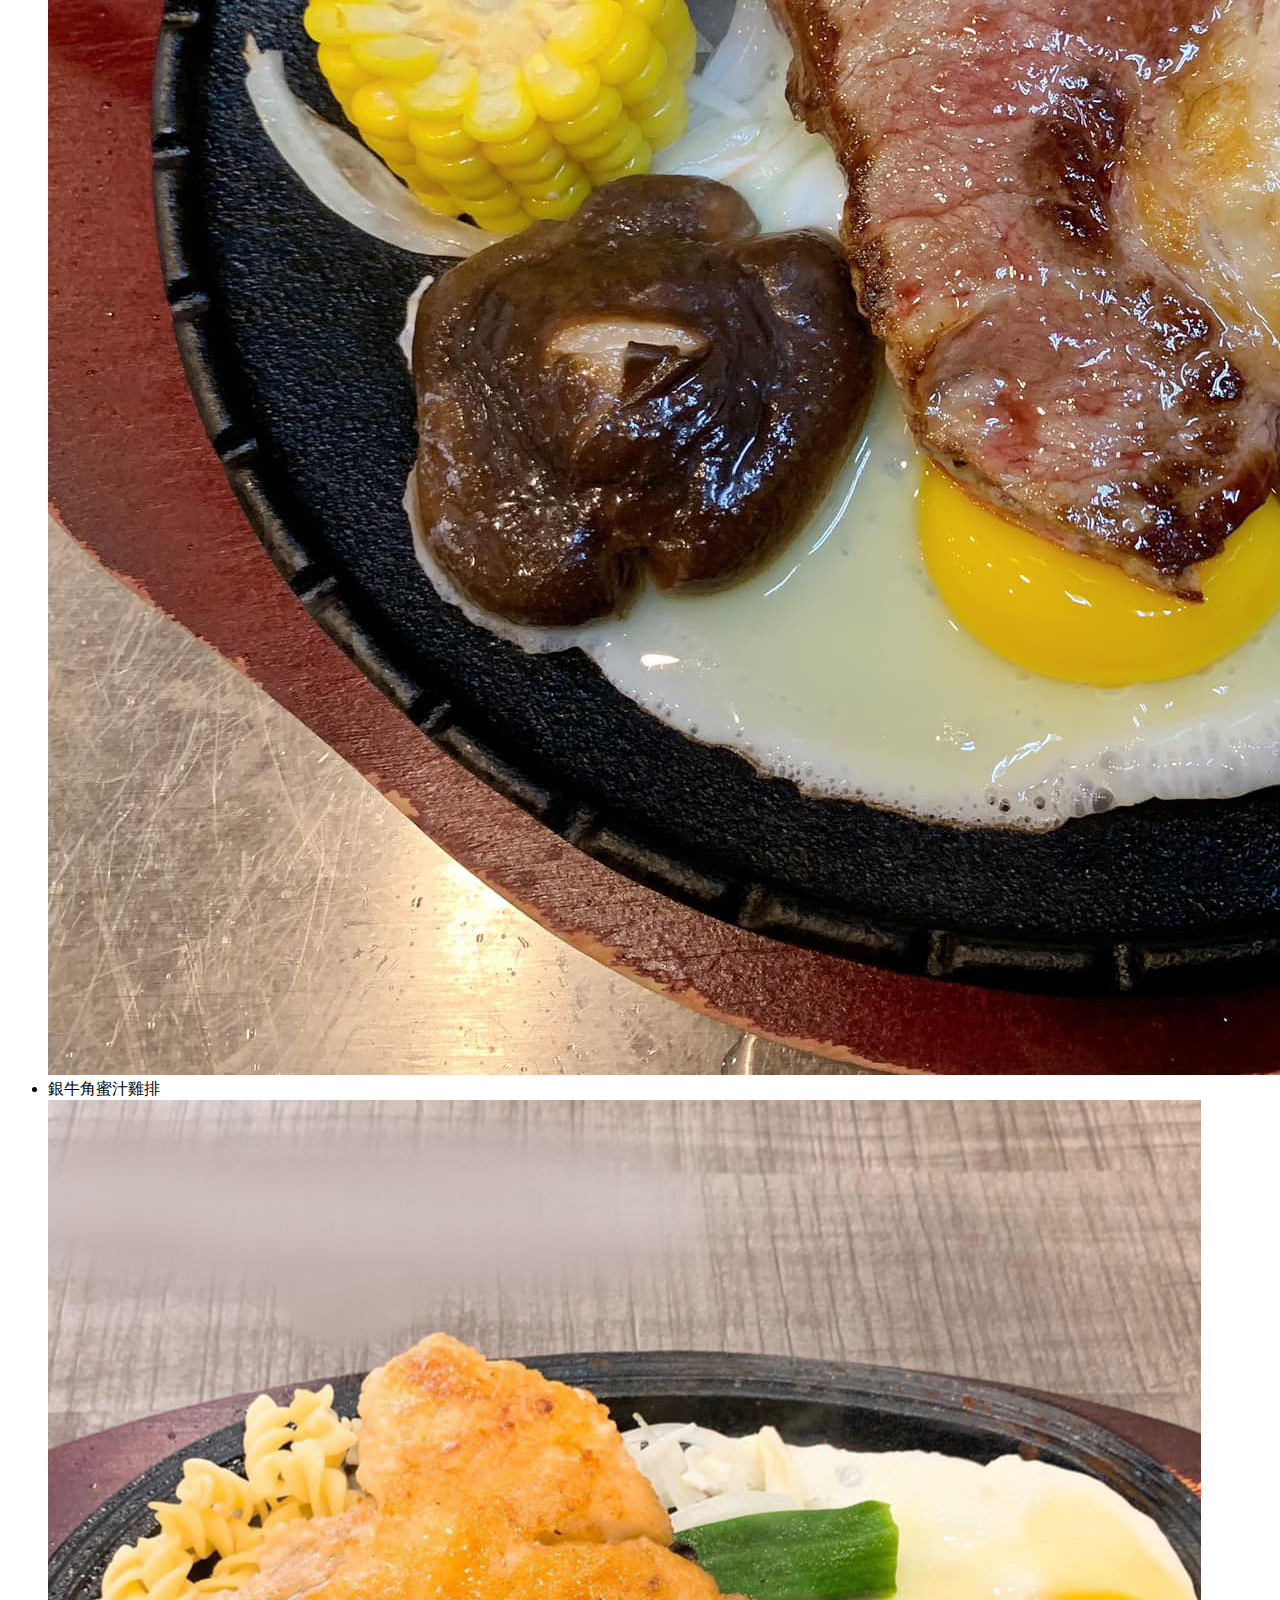
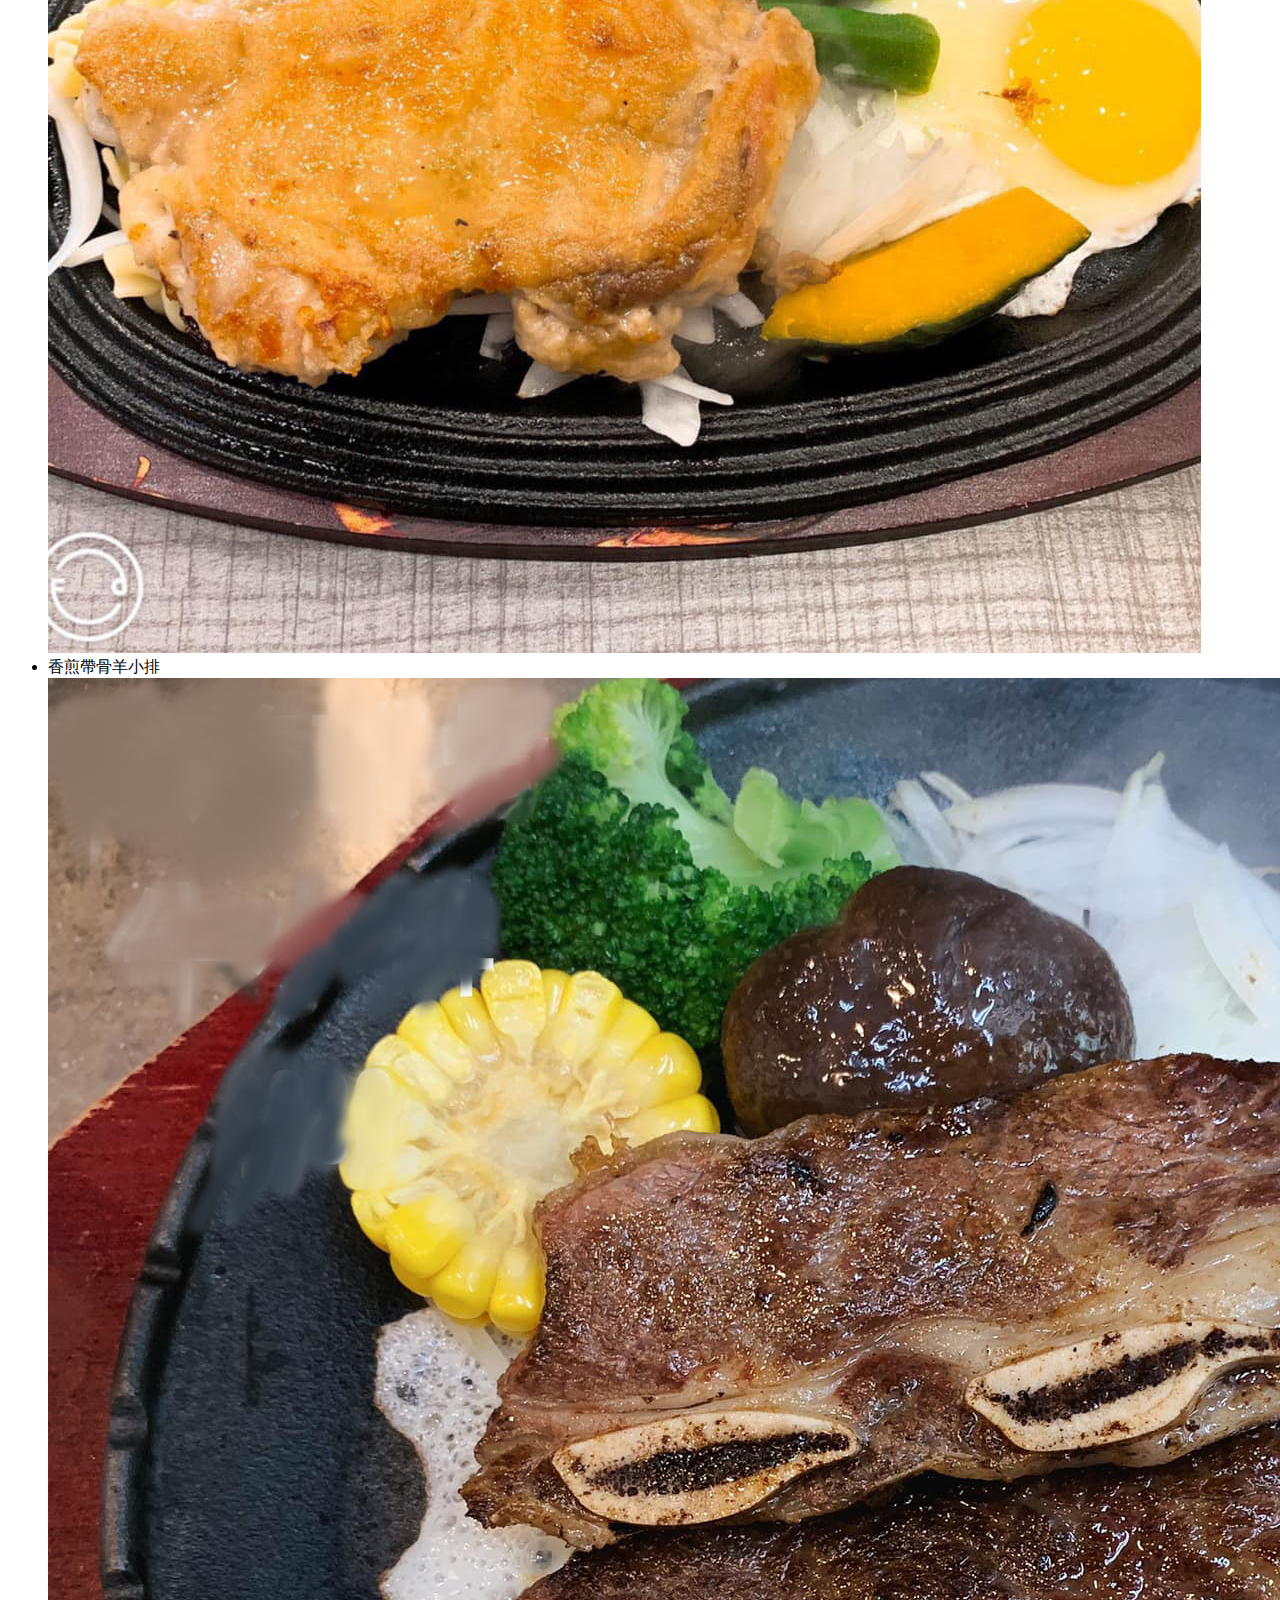
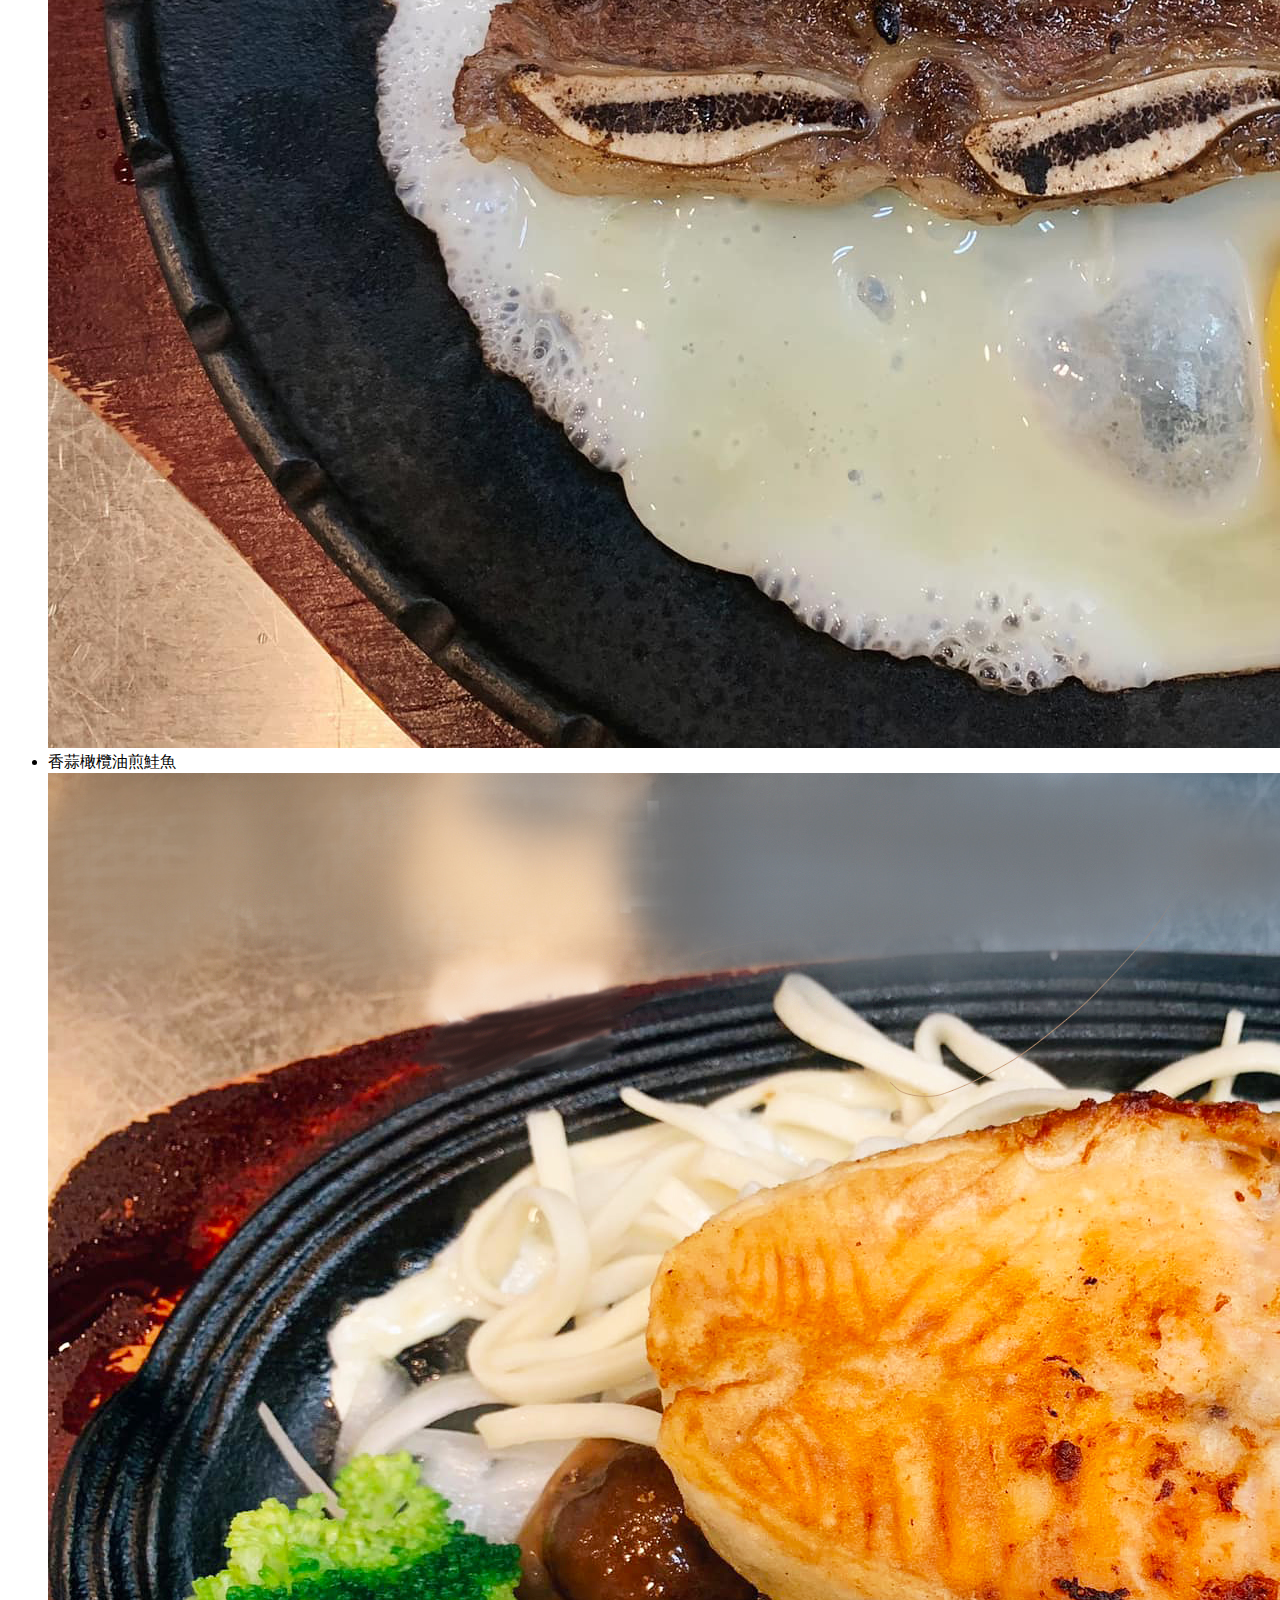
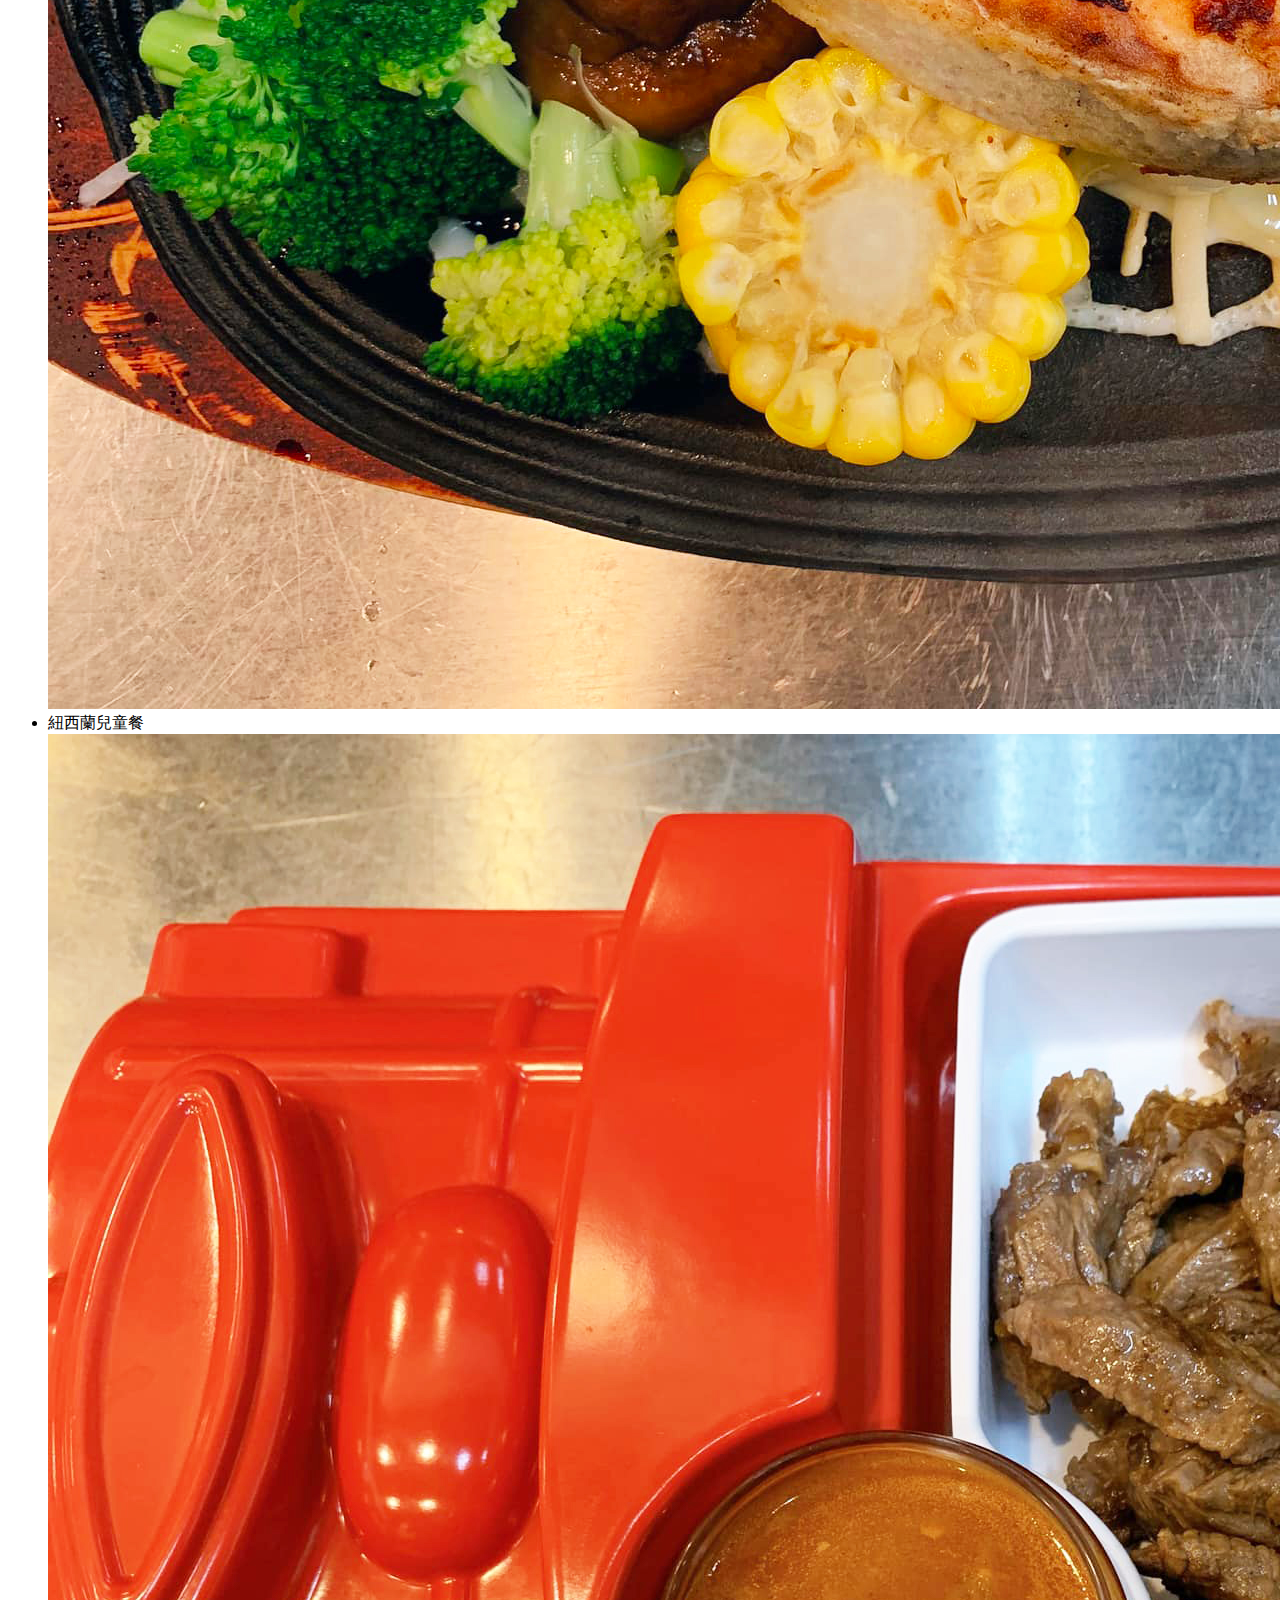
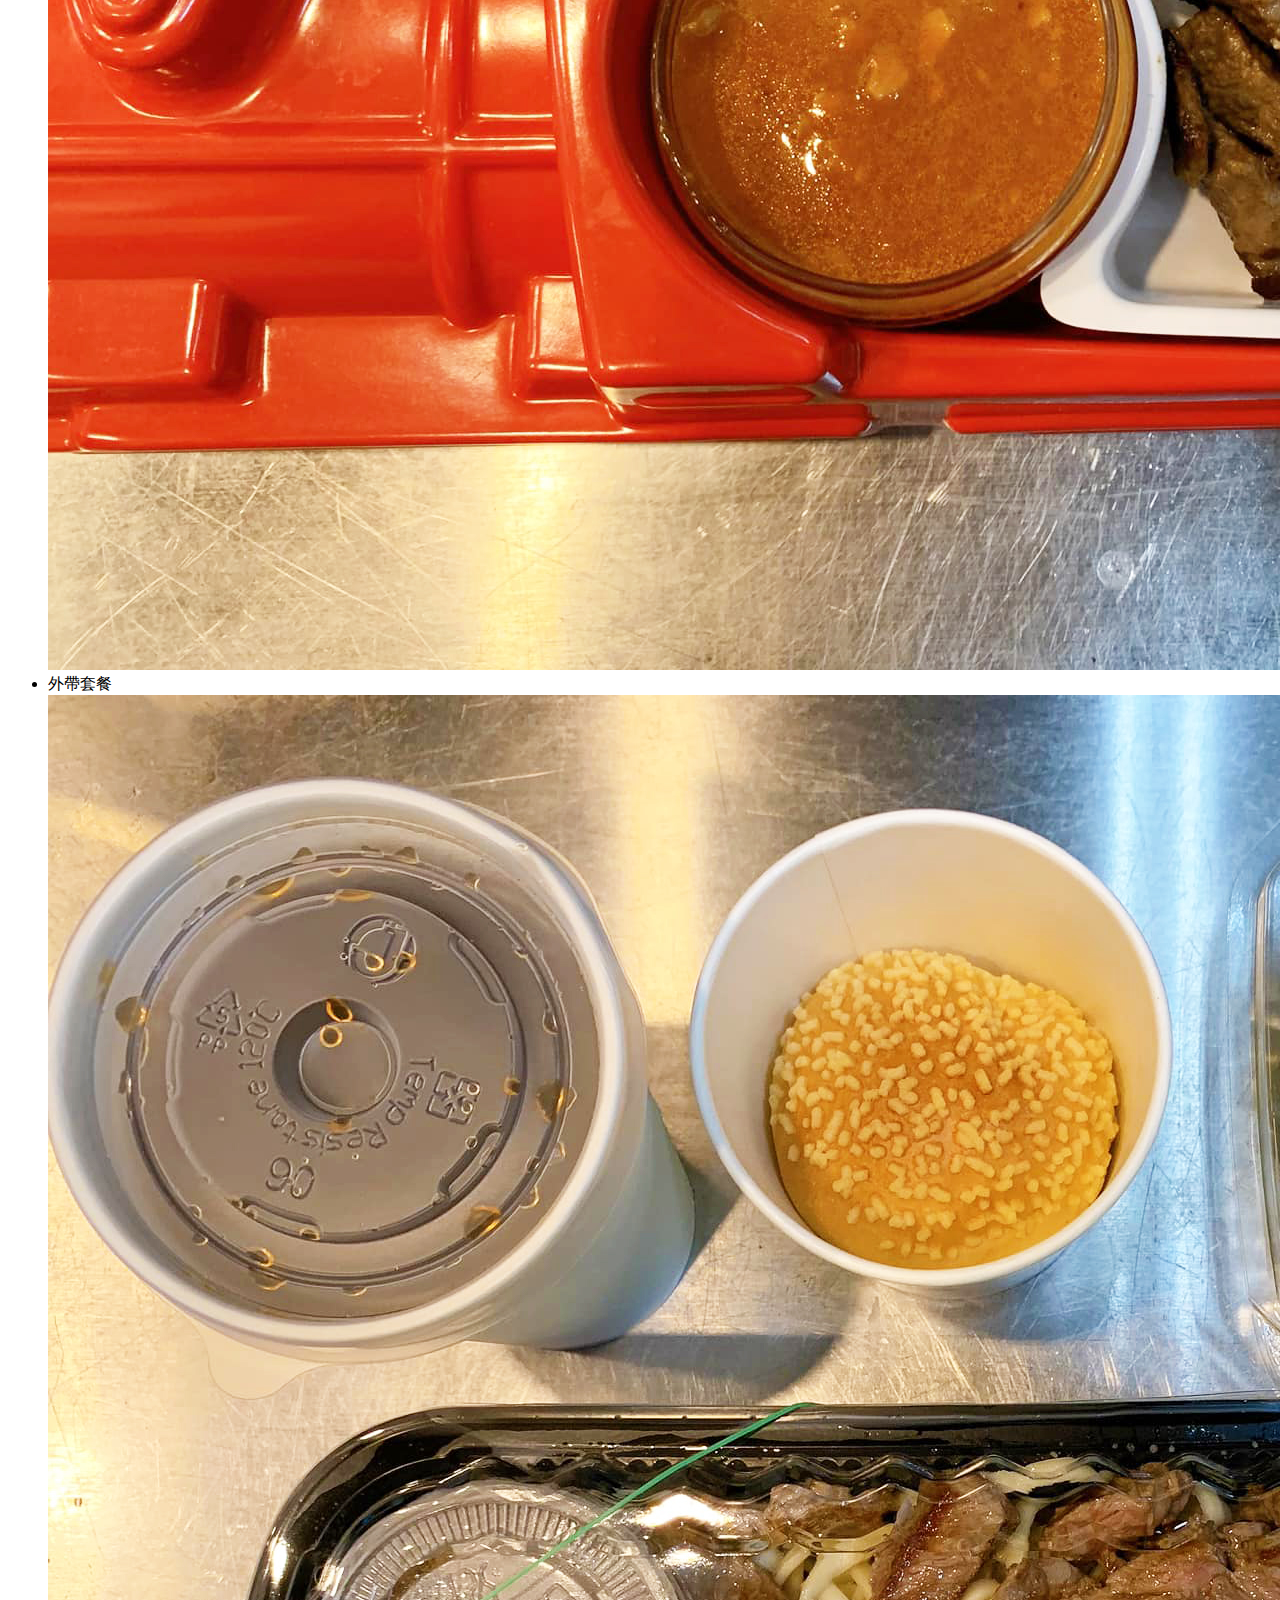
==== commit 27888cef: "Update index.html" ====
--- a/index.html
+++ b/index.html
@@ -5,505 +5,738 @@
     <meta http-equiv="X-UA-Compatible" content="IE=edge" />
     <meta name="viewport" content="width=device-width, initial-scale=1.0" />
     <title>Document</title>
-    <!-- ////////bootstrap//////// -->
-    <link href="https://cdn.jsdelivr.net/npm/bootstrap@5.0.2/dist/css/bootstrap.min.css" rel="stylesheet" integrity="sha384-EVSTQN3/azprG1Anm3QDgpJLIm9Nao0Yz1ztcQTwFspd3yD65VohhpuuCOmLASjC" crossorigin="anonymous">
-    <script src="https://cdn.jsdelivr.net/npm/@popperjs/core@2.9.2/dist/umd/popper.min.js" integrity="sha384-IQsoLXl5PILFhosVNubq5LC7Qb9DXgDA9i+tQ8Zj3iwWAwPtgFTxbJ8NT4GN1R8p" crossorigin="anonymous"></script>
-    <script src="https://cdn.jsdelivr.net/npm/bootstrap@5.0.2/dist/js/bootstrap.min.js" integrity="sha384-cVKIPhGWiC2Al4u+LWgxfKTRIcfu0JTxR+EQDz/bgldoEyl4H0zUF0QKbrJ0EcQF" crossorigin="anonymous"></script>
-    <link rel="stylesheet" href="./resume.css" />
+    <!-- //wow.js -->
+    <link
+      rel="stylesheet"
+      href="https://cdnjs.cloudflare.com/ajax/libs/animate.css/3.7.2/animate.min.css"
+    />
+    <script src="https://cdnjs.cloudflare.com/ajax/libs/wow/1.1.2/wow.min.js"></script>
+    <!-- ////SPLIDERRRRRR////// -->
+    <script src="https://cdn.jsdelivr.net/npm/@splidejs/splide@latest/dist/js/splide.min.js"></script>
+    <link rel="stylesheet" href="splide.min.css" />
+    <link
+      rel="stylesheet"
+      href="https://cdn.jsdelivr.net/npm/@splidejs/splide@latest/dist/css/splide.min.css"
+    />
+
+    <!-- //jquery// -->
+    <script
+      src="https://code.jquery.com/jquery-3.6.0.slim.min.js"
+      integrity="sha256-u7e5khyithlIdTpu22PHhENmPcRdFiHRjhAuHcs05RI="
+      crossorigin="anonymous"
+    ></script>
+    <!-- ///專題css////// -->
+    <link rel="stylesheet" href="./專題.css" />
+    <link rel="stylesheet" href="./專題1400.css" />
+    <link rel="stylesheet" href="./專題1200.css" />
+    <link rel="stylesheet" href="./專題992.css" />
+    <link rel="stylesheet" href="./專題855.css" />
+    <link rel="stylesheet" href="./專題800.css" />
+    <link rel="stylesheet" href="./專題768.css" />
+    <link rel="stylesheet" href="./專題689.css" />
+    <link rel="stylesheet" href="./專題576.css" />
+    <link rel="stylesheet" href="./專題375.css" />
   </head>
+
   <body>
-    <div>
-      <!-- /////////RWD modal/////////////// -->
-      <div class="modal fade" id="rwd" tabindex="-1" aria-labelledby="exampleModalLabel" aria-hidden="true">
-        <div class="modal-dialog">
-          <div class="modal-content">
-            <div class="modal-header">
-              <h5 class="modal-title" id="exampleModalLabel">作品選項</h5>
-              <button type="button" class="btn-close" data-bs-dismiss="modal" aria-label="Close"></button>
+    <section class="option-modal">
+      <div class="option mpork">
+        <div class="option-close">X</div>
+      </div>
+      <div class="option mbeef">
+        <div class="option-close">X</div>
+      </div>
+      <div class="option mchicken">
+        <div class="option-close">X</div>
+      </div>
+      <div class="option mlamb">
+        <div class="option-close">X</div>
+      </div>
+      <div class="option mseafood">
+        <div class="option-close">X</div>
+      </div>
+    </section>
+    <section class="meal-modal">
+      <div class="close">X</div>
+      <div class="splide a1">
+        <div class="splide__track">
+          <ul class="splide__list">
+            <li class="splide__slide">
+              百里香豬排
+              <img src="./image/gallery/排餐/百里香豬排.jpg" alt="" />
+            </li>
+            <li class="splide__slide">
+              海鮮雙拼
+              <img src="./image/gallery/排餐/海鮮雙拼.jpg" alt="" />
+            </li>
+            <li class="splide__slide">
+              紐西蘭沙朗牛排
+              <img src="./image/gallery/排餐/紐西蘭沙朗牛排.jpg" alt="" />
+            </li>
+            <li class="splide__slide" style="color: white">
+              海陸交響曲
+              <img src="./image/gallery/排餐/海陸交響曲.jpg" alt="" />
+            </li>
+            <li class="splide__slide">
+              銀牛角羊排
+              <img src="./image/gallery/排餐/羊排.jpg" alt="" />
+            </li>
+            <li class="splide__slide">
+              超級大胃王
+              <img src="./image/gallery/排餐/超級大衛王.jpg" alt="" />
+            </li>
+            <li class="splide__slide">
+              銀牛角蜜汁雞排
+              <img src="./image/gallery/排餐/銀牛角蜜汁雞排.jpg" alt="" />
+            </li>
+            <li class="splide__slide">
+              香煎帶骨羊小排
+              <img src="./image/gallery/排餐/香煎帶骨牛小排.jpg" alt="" />
+            </li>
+            <li class="splide__slide">
+              香蒜橄欖油煎鮭魚
+              <img src="./image/gallery/排餐/香蒜橄欖油煎鮭魚.jpg" alt="" />
+            </li>
+            <li class="splide__slide">
+              紐西蘭兒童餐
+              <img src="./image/gallery/紐西蘭兒童餐.jpg" alt="" />
+            </li>
+            <li class="splide__slide">
+              外帶套餐
+              <img src="./image/gallery/外帶套餐.jpg" alt="" />
+            </li>
+          </ul>
+        </div>
+      </div>
+    </section>
+    <div class="appetite-modal">
+      <div class="appetite-close">X</div>
+      <div class="splide b1">
+        <div class="splide__track">
+          <ul class="splide__list">
+            <li class="splide__slide">
+              一口沙拉<img src="./image/gallery/一口沙拉🥗.jpg" alt="" />
+            </li>
+            <li class="splide__slide">
+              五香西芹牛筋<img src="./image/gallery/五香西芹牛筋.jpg" alt="" />
+            </li>
+            <li class="splide__slide">
+              凱撒酸黃瓜沙拉<img
+                src="./image/gallery/凱撒酸黃瓜沙拉.jpg"
+                alt=""
+              />
+            </li>
+            <li class="splide__slide">
+              匈牙利紅椒五香薯餅<img
+                src="./image/gallery/匈牙利紅椒五香薯餅.jpg"
+                alt=""
+              />
+            </li>
+            <li class="splide__slide">
+              千島沙拉<img src="./image/gallery/千島沙拉.jpg" alt="" />
+            </li>
+            <li class="splide__slide">
+              南瓜塔塔醬<img src="./image/gallery/南瓜塔塔醬🎃.jpg" alt="" />
+            </li>
+            <li class="splide__slide">
+              四季平安<img src="./image/gallery/四季平安.jpg" alt="" />
+            </li>
+            <li class="splide__slide">
+              培根椰菜<img src="./image/gallery/培根椰菜.jpg" alt="" />
+            </li>
+            <li class="splide__slide">
+              塔香椒鹽雞腿<img src="./image/gallery/塔香椒鹽雞腿.jpg" alt="" />
+            </li>
+            <li class="splide__slide">
+              塔香豆干與雞絲黃瓜<img
+                src="./image/gallery/塔香豆干與雞絲黃瓜.jpg"
+                alt=""
+              />
+            </li>
+            <li class="splide__slide">
+              墨西哥辣醬雞肉<img
+                src="./image/gallery/墨西哥辣醬雞肉 辣的噴火🔥.jpg"
+                alt=""
+              />
+            </li>
+            <li class="splide__slide">
+              奶油培根蘆筍<img src="./image/gallery/奶油培根蘆筍.jpg" alt="" />
+            </li>
+            <li class="splide__slide">
+              年年有餘<img src="./image/gallery/年年有餘.jpg" alt="" />
+            </li>
+            <li class="splide__slide">
+              微辣野蔬<img src="./image/gallery/微辣野蔬.jpg" alt="" />
+            </li>
+            <li class="splide__slide">
+              橄欖油拌野菇<img src="./image/gallery/橄欖油拌野菇.jpg" alt="" />
+            </li>
+            <li class="splide__slide">
+              法式香煎干貝<img src="./image/gallery/法式香煎干貝.jpg" alt="" />
+            </li>
+            <li class="splide__slide">
+              涼拌百香青木瓜<img
+                src="./image/gallery/涼拌百香青木瓜.jpg"
+                alt=""
+              />
+            </li>
+            <li class="splide__slide">
+              涼拌芥末小卷<img src="./image/gallery/涼拌芥末小卷.jpg" alt="" />
+            </li>
+            <li class="splide__slide">
+              涼拌蘆筍蘑菇<img src="./image/gallery/涼拌蘆筍蘑菇.jpg" alt="" />
+            </li>
+            <li class="splide__slide">
+              烏斯特檸檬牛肉<img
+                src="./image/gallery/烏斯特檸檬牛肉.jpg"
+                alt=""
+              />
+            </li>
+            <li class="splide__slide">
+              牛肉炒花椰菜<img
+                src="./image/gallery/牛肉炒花椰菜🥦.jpg"
+                alt=""
+              />
+            </li>
+            <li class="splide__slide">
+              甜心沙拉<img src="./image/gallery/甜心沙拉.jpg" alt="" />
+            </li>
+            <li class="splide__slide">
+              羅密歐與祝英台<img
+                src="./image/gallery/羅密歐與祝英台 中西合璧.jpg"
+                alt=""
+              />
+            </li>
+            <li class="splide__slide">
+              義大利火腿杏鮑菇<img
+                src="./image/gallery/義大利火腿杏鮑菇.jpg"
+                alt=""
+              />
+            </li>
+            <li class="splide__slide">
+              聖塔芭芭拉<img src="./image/gallery/聖塔芭芭拉.jpg" alt="" />
+            </li>
+            <li class="splide__slide">
+              芹菜雞柳燴筆管麵<img
+                src="./image/gallery/芹菜雞柳燴筆管麵.jpg"
+                alt=""
+              />
+            </li>
+            <li class="splide__slide">
+              茄汁黑橄欖鮭魚沙拉<img
+                src="./image/gallery/茄汁黑橄欖鮭魚沙拉.jpg"
+                alt=""
+              />
+            </li>
+            <li class="splide__slide">
+              莎莎牛肉<img src="./image/gallery/莎莎牛肉.jpg" alt="" />
+            </li>
+            <li class="splide__slide">
+              萬綠叢中一點紅<img
+                src="./image/gallery/萬綠叢中一點紅.jpg"
+                alt=""
+              />
+            </li>
+            <li class="splide__slide">
+              蒜香雞腿<img src="./image/gallery/蒜香雞腿.jpg" alt="" />
+            </li>
+            <li class="splide__slide">
+              蔓越莓蘋果沙拉<img
+                src="./image/gallery/蔓越莓蘋果沙拉.jpg"
+                alt=""
+              />
+            </li>
+            <li class="splide__slide">
+              蛋香馬鈴薯<img src="./image/gallery/蛋香馬鈴薯🥔.jpg" alt="" />
+            </li>
+            <li class="splide__slide">
+              蜂蜜芥末五行蛋<img
+                src="./image/gallery/蜂蜜芥末五行蛋.jpg"
+                alt=""
+              />
+            </li>
+            <li class="splide__slide">
+              蝦仁番茄蘿蔓沙拉<img
+                src="./image/gallery/蝦仁番茄蘿蔓沙拉.jpg"
+                alt=""
+              />
+            </li>
+            <li class="splide__slide">
+              蝦仁特調沙拉<img
+                src="./image/gallery/蝦仁🍤特調沙拉.jpg"
+                alt=""
+              />
+            </li>
+            <li class="splide__slide">
+              西式雞油米粉<img src="./image/gallery/西式雞油米粉.jpg" alt="" />
+            </li>
+            <li class="splide__slide">
+              酥炸鱈魚香絲<img src="./image/gallery/酥炸鱈魚香絲.jpg" alt="" />
+            </li>
+            <li class="splide__slide">
+              醉雞切盤<img src="./image/gallery/醉雞切盤.jpg" alt="" />
+            </li>
+            <li class="splide__slide">
+              養生雞湯<img src="./image/gallery/養生雞湯.jpg" alt="" />
+            </li>
+            <li class="splide__slide">
+              香煎節瓜蝦仁<img src="./image/gallery/香煎節瓜蝦仁.jpg" alt="" />
+            </li>
+            <li class="splide__slide">
+              魯香豆干<img src="./image/gallery/魯香豆干.jpg" alt="" />
+            </li>
+            <li class="splide__slide">
+              鮪魚凱撒沙拉<img
+                src="./image/gallery/鮪魚凱撒沙拉🥗.jpg"
+                alt=""
+              />
+            </li>
+            <li class="splide__slide">
+              黃瓜炒牛肉<img src="./image/gallery/黃瓜炒牛肉.jpg" alt="" />
+            </li>
+            <li class="splide__slide">
+              黃瓜蝦仁沙拉佐法式芥末醬<img
+                src="./image/gallery/黃瓜蝦仁沙拉佐法式芥末醬.jpg"
+                alt=""
+              />
+            </li>
+          </ul>
+        </div>
+      </div>
+    </div>
+
+    <div id="side-button">
+      <p>◀</p>
+    </div>
+    <section id="side-menu">
+      <ul>
+        <li><a href="#story">銀牛故事</a></li>
+        <li><a href="#news">最新消息</a></li>
+        <li><a href="#menu">真膳美饌</a></li>
+        <li><a href="#gallery">美食畫廊</a></li>
+        <li><a href="#contact">聯絡我們</a></li>
+      </ul>
+    </section>
+
+    <ul class="hamburger-ul">
+      <li class="nav-story"><a href="#story">銀牛故事</a></li>
+      <li class="discount"><a href="#news">最新消息</a></li>
+      <li class="food"><a href="#menu">真膳美饌</a></li>
+      <li class="site"><a href="#gallery">美食畫廊</a></li>
+      <li class="site"><a href="#contact">聯絡我們</a></li>
+    </ul>
+
+    <section class="banner">
+      <div class="container">
+        <nav>
+          <div class="item"><!--//下拉式選單//-->
+            <div class="hamburger"></div>
+            <div class="cross"></div>
+            <div class="logo"></div>
+            <ul>
+              <li class="nav-story"><a href="#story">銀牛故事</a></li>
+              <li class="discount"><a href="#news">最新消息</a></li>
+              <li class="food"><a href="#menu">真膳美饌</a></li>
+              <li class="site"><a href="#gallery">美食畫廊</a></li>
+              <li class="site"><a href="#contact">聯絡我們</a></li>
+            </ul>
+            <div class="eatout">
+              <div class="panda"></div>
+              <div class="uber"></div>
             </div>
-            <div class="modal-body">
-              <table>
-                <tr>
-                  <td>
-                    <a href=" https://snowfishchocolate.github.io/micorsoft/">Microsoft</a>
-                  </td>
-                  <td>
-                    <a href="https://github.com/snowfishchocolate/micorsoft.git" class="code">(code)</a>
-                  </td>
-                </tr>
-              </table>
+          </div>
+        </nav>
+        <div class="text">
+          <h2>來一客</h2>
+          <p>你絕對沒嚐過的鮮嫩咬勁 !</p>
+          <button><a href="#menu">馬上去!!</a></button>
+        </div>
+      </div>
+    </section>
+    <section id="news" class="news">
+      <div class="p1"></div>
+      <div class="container">
+        <h1>News & Events</h1>
+        <div class="news-area"></div>
+      </div>
+      <div class="p2"></div>
+    </section>
+    <section id="menu" class="menu">
+      <div class="menu-1"></div>
+      <div class="menu-2"></div>
+      <div class="container">
+        <div class="menu-button wow slideOutRight">
+          <div class="hand"></div>
+          <div class="button pork">豬</div>
+          <div class="button beef">牛</div>
+          <div class="button lamb">羊</div>
+          <div class="button chicken">雞</div>
+          <div class="button seafood">海鮮</div>
+        </div>
+      </div>
+    </section>
+    <section id="gallery" class="slide">
+      <div class="slide-1"></div>
+      <div class="slide-2"></div>
+      <div class="container">
+        <div class="content">
+          <div class="hand"></div>
+          <div class="meal">排餐</div>
+          <div class="appetite">精緻小菜</div>
+        </div>
+      </div>
+    </section>
+    <section id="story" class="about">
+      <div class="about-1"></div>
+      <div class="about-2"></div>
+      <div class="container">
+        <div class="content">
+          <div class="place">
+            <div class="img-container">
+              <div class="img">
+                <div class="front"></div>
+                <div class="back"></div>
+              </div>
             </div>
-            <div class="modal-footer">
-              <button type="button" class="btn btn-secondary" data-bs-dismiss="modal">Close</button>
+            <div class="p">
+              <button class="accordion">+</button>
+              <div class="panel">
+                【開業理念】<br />
+                老闆出身農家，每當吃飯時，總是大家庭的所有家人一同進餐，因此他很喜歡一夥人有說有笑，一同吃飯的場景。
+                年輕時於西餐廳服務，後來到清境經營雲南菜餐廳，在飲食領域已有多年經歷。
+                一次因緣際會下，在餐廳吃到重組肉的牛排，因此他希望未來能經營一間牛排店，讓顧客能吃到原汁原味的牛排。
+                所以「銀牛角」就此誕生了!
+              </div>
+            </div>
+          </div>
+          <div class="milo">
+            <div class="mcontainer">
+              <div class="mimg">
+                <div class="mfront"></div>
+                <div class="mback"></div>
+              </div>
+            </div>
+            <div class="p">
+              <button class="maccordion">+</button>
+              <div class="mpanel">
+                  【吉祥物】<br />
+                  大家好，我叫米魯。
+                  是店裡的吉祥物，我很親近人喔，喜歡我的話，趕快到店裡找我玩!
+              </div>
+              <div class="foot"></div>
             </div>
           </div>
         </div>
       </div>
-      <!-- /////////project/////////////// -->
-      <div class="modal fade" id="project" tabindex="-1" aria-labelledby="exampleModalLabel" aria-hidden="true">
-        <div class="modal-dialog">
-          <div class="modal-content">
-            <div class="modal-header">
-              <h5 class="modal-title" id="exampleModalLabel">作品選項</h5>
-              <button type="button" class="btn-close" data-bs-dismiss="modal" aria-label="Close"></button>
-            </div>
-            <div class="modal-body">
-              <table>
-                <tr>
-                  <td>
-                    <a href="https://snowfishchocolate.github.io/myproject.githib.io/">銀牛角牛排</a>
-                  </td>
-                  <td>
-                    <a href="https://github.com/snowfishchocolate/myproject.githib.io.git" class="code">(code)</a>
-                  </td>
-                </tr>
-              </table>
-            </div>
-            <div class="modal-footer">
-              <button type="button" class="btn btn-secondary" data-bs-dismiss="modal">Close</button>
-            </div>
+    </section>
+    <footer>
+      <section id="contact" class="container footer">
+        <section class="contactus">
+          <div>Contact Us</div>
+          <div>
+            <img src="./image/PNG/phone.png" alt="" />
+            09123456789
           </div>
-        </div>
-      </div>
-      <!-- /////////jquery/////////////// -->
-      <div class="modal fade" id="jquery" tabindex="-1" aria-labelledby="exampleModalLabel" aria-hidden="true">
-        <div class="modal-dialog">
-          <div class="modal-content">
-            <div class="modal-header">
-              <h5 class="modal-title" id="exampleModalLabel">作品選項</h5>
-              <button type="button" class="btn-close" data-bs-dismiss="modal" aria-label="Close"></button>
-            </div>
-            <div class="modal-body">
-              <table>
-                <tr>
-                  <td>
-                    <a href=" https://snowfishchocolate.github.io/todolist/">To do list</a>
-                  </td>
-                  <td>
-                    <a href="https://github.com/snowfishchocolate/todolist.git" class="code">(code)</a>
-                  </td>
-                </tr>
-              </table>
-            </div>
-            <div class="modal-footer">
-              <button type="button" class="btn btn-secondary" data-bs-dismiss="modal">Close</button>
-            </div>
+          <div class="op"></div>
+          <div>
+            <img src="./image/PNG/mail.png" alt="" />
+            123@gmail.com
           </div>
-        </div>
-      </div>
-      <!-- ////API---modal///////// -->
-      <div class="modal fade" id="api" tabindex="-1" aria-labelledby="exampleModalLabel" aria-hidden="true">
-        <div class="modal-dialog">
-          <div class="modal-content">
-            <div class="modal-header">
-              <h5 class="modal-title" id="exampleModalLabel">作品選項</h5>
-              <button type="button" class="btn-close" data-bs-dismiss="modal" aria-label="Close"></button>
-            </div>
-            <div class="modal-body">
-              <table>
-                <tr>Fetch</tr>
-                <tr>
-                  <td>
-                    <a href=" https://snowfishchocolate.github.io/api.TMDb/">TMDb電影</a>
-                  </td>
-                  <td>
-                    <a href="https://github.com/snowfishchocolate/api.TMDb.git" class="code">(code)</a>
-                  </td>
-                </tr>
-                <tr>
-                  <td>
-                    <a href=" https://snowfishchocolate.github.io/api.weatherCard/">氣象局</a>
-                  </td>
-                  <td>
-                    <a href="https://github.com/snowfishchocolate/api.weatherCard.git" class="code">(code)</a>
-                  </td>
-                </tr>
-              </table>
-              <table>
-                <tr>Ajax</tr>
-                <tr>
-                  <td>
-                    <a href=" https://snowfishchocolate.github.io/api-alcohol/">Alcohol</a>
-                  </td>
-                  <td>
-                    <a href="https://github.com/snowfishchocolate/api-alcohol.git" class="code">(code)</a>
-                </tr>
-              </table>
-            </div>
-            <div class="modal-footer">
-              <button type="button" class="btn btn-secondary" data-bs-dismiss="modal">Close</button>
-            </div>
-          </div>
-        </div>
-      </div>
-      <!-- /////////////////SCSS-modal/////////////// -->
-      <div class="modal fade" id="scss" tabindex="-1" aria-labelledby="exampleModalLabel" aria-hidden="true">
-        <div class="modal-dialog">
-          <div class="modal-content">
-            <div class="modal-header">
-              <h5 class="modal-title" id="exampleModalLabel">作品選項</h5>
-              <button type="button" class="btn-close" data-bs-dismiss="modal" aria-label="Close"></button>
-            </div>
-            <div class="modal-body">
-              <table>
-                <tr>
-                  <td>
-                    <a href=" https://snowfishchocolate.github.io/scss.moonCard/">Moon card</a>
-                  </td>
-                  <td>
-                    <a href="https://github.com/snowfishchocolate/scss.moonCard.git" class="code">(code)</a>
-                  </td>
-                </tr>
-              </table>
-            </div>
-            <div class="modal-footer">
-              <button type="button" class="btn btn-secondary" data-bs-dismiss="modal">Close</button>
-            </div>
-          </div>
-        </div>
-      </div>
-      <!-- /////////////////JS100---MODAL///////////// -->
-      <div class="modal fade" id="js100" tabindex="-1" aria-labelledby="exampleModalLabel" aria-hidden="true">
-        <div class="modal-dialog">
-          <div class="modal-content">
-            <div class="modal-header">
-              <h5 class="modal-title" id="exampleModalLabel">作品選項</h5>
-              <button type="button" class="btn-close" data-bs-dismiss="modal" aria-label="Close"></button>
-            </div>
-            <div class="modal-body">
-              <table>
-                <tr>
-                  <td>
-                    <a href=" https://snowfishchocolate.github.io/js100.colorchange/">隨機變色</a>
-                  </td>
-                  <td>
-                    <a href="https://github.com/snowfishchocolate/js100.colorchange.git" class="code">(code)</a>
-                  </td>
-                </tr>
-                <tr>
-                  <td>
-                    <a href=" https://snowfishchocolate.github.io/js100.input/">輸入框</a>
-                  </td>
-                  <td>
-                    <a href="https://github.com/snowfishchocolate/js100.input.git" class="code">(code)</a>
-                  </td>
-                </tr>
-                <tr>
-                  <td>
-                    <a href="https://snowfishchocolate.github.io/ljs100..plusdecrease/">加減</a>
-                  </td>
-                  <td>
-                    <a href="https://github.com/snowfishchocolate/ljs100..plusdecrease.git" class="code">(code)</a>
-                  </td>
-                </tr>
-                <tr>
-                  <td>
-                    <a href="https://snowfishchocolate.github.io/js100.vechikesSilde/">汽車silde</a>
-                  </td>
-                  <td>
-                    <a href="https://github.com/snowfishchocolate/js100.vechikesSilde.git" class="code">(code)</a>
-                  </td>
-                </tr>
-                <tr>
-                  <td>
-                    <a href=" https://snowfishchocolate.github.io/js100.wordSlide/">文字slide</a>
-                  </td>
-                  <td>
-                    <a href="https://github.com/snowfishchocolate/js100.wordSlide.git" class="code">(code)</a>
-                  </td>
-                </tr>
-                <tr>
-                  <td>
-                    <a href=" https://snowfishchocolate.github.io/js100.sweet/">甜點網站</a>
-                  </td>
-                  <td>
-                    <a href="https://github.com/snowfishchocolate/js100.sweet.git" class="code">(code)</a>
-                  </td>
-                </tr>
-                <tr>
-                  <td>
-                    <a href=" https://snowfishchocolate.github.io/CRUD/">CRUD</a>
-                  </td>
-                  <td>
-                    <a href="https://github.com/snowfishchocolate/CRUD.git" class="code">(code)</a>
-                  </td>
-                </tr>
-                <tr>
-                  <td>
-                    <a href="https://snowfishchocolate.github.io/js30-drum/">Drum-Kit</a>
-                  </td>
-                  <td>
-                    <a href="https://github.com/snowfishchocolate/js30-drum.git" class="code">(code)</a>
-                  </td>
-                </tr>
-              </table>
-            </div>
-            <div class="modal-footer">
-              <button type="button" class="btn btn-secondary" data-bs-dismiss="modal">Close</button>
-            </div>
-          </div>
-        </div>
-      </div>
-
-
-
-
-
-
-      <main id="fullpage">
-        <section class="section" id="a3">
-          <div class="slide" data-anchor="section1" id="section1">
-            <div class="button-group">
-              <a href="#section1">Work</a>
-              <a href="#section2">About</a>
-              <a href="#section3">Project</a>
-              <a href="#section4">Contact</a>
-            </div>
-            <div class="work">
-              <div>
-                <h1>您好，我是郁茹</h1>
-                <img src="./image/me.GIF" alt="">
-                <p>
-                  畢業後隻身在Genuine Seed Group泰國、新疆產區服務，為泰國員工和外國客戶間的橋梁。<br>
-                  把握機會參與職訓局工程師課程，希望能成為前端工程師。
-                </p>
-              </div>
-            </div>
-          </div>
-          <div class="slide" data-anchor="section2" id="section2">
-            <div class="button-group">
-              <a href="#section1">Work</a>
-              <a href="#section2">About</a>
-              <a href="#section3">Project</a>
-              <a href="#section4">Contact</a>
-            </div>
-            <div class="about">
-              <area>
-                  <div class="accordion" id="accordionExample">
-                    <div class="accordion-item">
-                      <h2 class="accordion-header" id="headingOne">
-                        <button class="accordion-button" type="button" data-bs-toggle="collapse" data-bs-target="#collapseOne" aria-expanded="true" aria-controls="collapseOne">
-                          About me
-                        </button>
-                      </h2>
-                      <div id="collapseOne" class="accordion-collapse collapse show" aria-labelledby="headingOne" data-bs-parent="#accordionExample">
-                        <div class="accordion-body">
-                          <strong>我是黃郁茹，畢業於國立中興大學。</strong> 因農產業式微想轉職，加上對程式設計充滿熱忱，所以參加職訓局全端工程師的培訓。<br>
-                          過去的工作常與外國客戶接洽，自認英文能力佳，現今仍不斷加強英文能力部分。<br>
-                          【程式學習】<br>
-                          雖不是本科系出身，但喜歡用網路看影片、逛商場、查詢資料，常常遇到網頁讓消費者不便利的網站，所以想設計出如何才能讓人使用順暢的網站，加上現在資訊流通，人人使用網際網路成為一大趨勢，種種原因令我想轉職投奔程式設計業。一進入這個領域才發現網頁幫人們處理很多事情。從課堂中我習得CSS、Javascript、Sass、Laravel.....等語法，雖然短短幾個月，學習範圍有限，因此我持續利用網路學習資源，例如六角學院、Youtube教學影片，學習更深層的語法。因為我很喜歡動態互動效果，也希望獲得撰寫效果的能力，所以開始挑戰練習JS 100。
-                          希望自己設計的網站能獲得使用者的喜愛，平時練習寫程式外，更加強Adobe Illustrator和Adobe Photoshop的能力，把設計的物件加到個人網站中。
-                          專長:<br>
-                          <table>
-                            <tr>
-                              <td class="t1">程式設計</td>
-                              <td class="t2">美編設計</td>
-                              <td class="t3">工作態度</td>
-                            </tr>
-                            <tr>
-                              <td>CSS、HTML</td>
-                              <td>Adobe Illustrator</td>
-                              <td>對學習新技術具有熱情，具備良好的溝通及團隊合作能力。</td>
-                            </tr>
-                            <tr>
-                              <td>Javascrip、jQuery</td>
-                              <td>Adobe Photoshop</td>
-                              <td>樂觀活潑</td>
-                            </tr>
-                            <tr>
-                              <td>Bootstrap</td>
-                              <td>Adobe XD</td>
-                              <td>良好的溝通能力與團隊合作能力</td>
-                            </tr>
-                            <tr>
-                              <td>API 串接。Fetch、Ajax</td>
-                              <td>Figma</td>
-                              <td>喜歡接觸新事物</td>
-                            </tr>
-                            <tr>
-                              <td>RWD</td>
-                              <td></td>
-                              <td></td>
-                            </tr>
-                            <tr>
-                              <td>SCSS/SASS</td>
-                              <td></td>
-                              <td></td>
-                            </tr>
-                            <tr>
-                              <td>
-                                網頁版面規劃、套版、特效互動設計。
-                              </td>
-                              <td></td>
-                              <td></td>
-                            </tr>
-                          </table>
-                        </div>
-                      </div>
-                    </div>
-                    <div class="accordion-item">
-                      <h2 class="accordion-header" id="headingTwo">
-                        <button class="accordion-button collapsed" type="button" data-bs-toggle="collapse" data-bs-target="#collapseTwo" aria-expanded="false" aria-controls="collapseTwo">
-                          Work experience
-                        </button>
-                      </h2>
-                      <div id="collapseTwo" class="accordion-collapse collapse" aria-labelledby="headingTwo" data-bs-parent="#accordionExample">
-                        <div class="accordion-body">
-                          <h3>2021/3~2021/6</h3>
-                          <p>
-                            <h4>大數據系統開發-全端工程師養成班培訓學員</h4>
-                            <h5>勞動部發展署</h5>
-                            1.學習寫程式的語法，例如Sass/SCSS、Parallax視差、SEO最佳化、Bootstrap 、Javascript、RWD、Laravel。<br>
-                            2.學習網站前後端開發，維護並優化頁面效能。<br>
-                            3. 網頁版面規劃、套版、特效互動設計。<br>
-                            4.學習Adobe Illustrator、Adobe Photoshop設計軟體使用方法和技巧。<br>
-                            5.製作個人專題。<br>
-                          </p><br>
-                          <h3>2020/10~2021/2</h3>
-                          <p>
-                            <h4>研究助理</h4>
-                            <h5>宇辰種苗股份有限公司(Your Chain Seed)</h5>
-                            1.溫室作物管理。<br>
-                            2.授粉。<br>
-                            3.調查、田間操作項目。<br>
-                            4.執行育種計畫。
-                          </p><br>
-                          <h3>2018/10~2019/1</h3>
-                          <p>
-                            <h4>泰國儲備幹部</h4>
-                            <h5>Genuine Seed (Thailand) Group </h5>
-                            1.第三方育種計畫執行與管理<br>
-                            主要職責：<br>
-                            *協助supervisors 執行各委託公司的育種計畫、各項目標工作推動與實作。<br>
-                            *監督計畫各項栽培之品質，按時提供書面報表紀錄。<br>
-                            *栽培進度溝通協調及跟進並將資訊回報客戶。<br>
-                            *校對數據及生產管理報表製作。<br>
-                            *熟悉計畫流程與溝通。<br>
-                            2.客戶關係維持<br>
-                            主要職責：<br>
-                            *客從遠方來：每季接待各公司的訪客(主要為歐洲及美國訂單客戶)、客戶回饋及建議紀錄。<br>
-                            *處理客戶問題並追蹤與紀錄，建立相應的客戶結構機制。<br>
-                            *提供客戶最新作物生長訊息。<br>
-                          </p><br>
-                          <h3>2018/10~2019/1</h3>
-                          <p>
-                            <h4>中國新疆實習生</h4>
-                            <h5>Genuine Seed (China) Group </h5>
-                            1.負責種子生產流程品質管制監督。<br>
-                            2.編制報表。
-                          </p>
-                        </div>
-                      </div>
-                    </div>
-                    <div class="accordion-item">
-                      <h2 class="accordion-header" id="headingThree">
-                        <button class="accordion-button collapsed" type="button" data-bs-toggle="collapse" data-bs-target="#collapseThree" aria-expanded="false" aria-controls="collapseThree">
-                          Education
-                        </button>
-                      </h2>
-                      <div id="collapseThree" class="accordion-collapse collapse" aria-labelledby="headingThree" data-bs-parent="#accordionExample">
-                        <div class="accordion-body">
-                          <h3>2014/9~2018/6</h3>
-                          <strong>國立中興大學</strong>
-                        </div>
-                      </div>
-                      <div class="accordion-item">
-                        <h2 class="accordion-header" id="headingThree">
-                          <button class="accordion-button collapsed" type="button" data-bs-toggle="collapse" data-bs-target="#collapseThree" aria-expanded="false" aria-controls="collapseThree">
-                            Plus
-                          </button>
-                        </h2>
-                        <div id="collapseThree" class="accordion-collapse collapse" aria-labelledby="headingThree" data-bs-parent="#accordionExample">
-                          <div class="accordion-body">
-                            <h3>Language skill</h3>
-                            <strong>Toeic 695</strong>
-                          </div>
-                        </div>
-                      </div>
-                    </div>
-                  </div>
-                  
-               
-                <div class="experience"></div>
-                <div class="education"></div>
-              </area>
-            </div>
-          </div>
-          <div class="slide" data-anchor="section3" id="section3">
-            <div class="button-group">
-              <a href="#section1">Work</a>
-              <a href="#section2">About</a>
-              <a href="#section3">Project</a>
-              <a href="#section4">Contact</a>
-            </div>
-            <div class="project">
-              <div class="project-inner">
-                <div>
-                    <div>
-                      <button  data-bs-toggle="modal" data-bs-target="#rwd">
-                        <a>RWD+切版</a>
-                      </button>
-                    </div>
-                </div>
-                <div>
-                  <div>
-                    <button  data-bs-toggle="modal" data-bs-target="#api">
-                      <a>API串接</a>
-                    </button>
-                  </div>
-                </div>
-                <div>
-                  <div>
-                    <button  data-bs-toggle="modal" data-bs-target="#js100">
-                      <a>JavaScript</a>
-                    </button>
-                  </div>
-                </div>
-                <div>
-                  <div>
-                    <button  data-bs-toggle="modal" data-bs-target="#project">
-                      <a>個人專題</a>
-                    </button>
-                  </div>
-                </div>
-               <div>
-                 <div>
-                  <button  data-bs-toggle="modal" data-bs-target="#jquery">
-                    <a>jQuery</a>
-                  </button>
-                 </div>
-               </div>
-                <div>
-                  <div>
-                    <button  data-bs-toggle="modal" data-bs-target="#scss">
-                      <a>SCSS</a>
-                    </button>
-                  </div>
-                </div>
-              </div>
-            </div>
-          </div>
-          <div class="slide" data-anchor="section4" id="section4">
-            <div class="button-group">
-              <a href="#section1">Work</a>
-              <a href="#section2">About</a>
-              <a href="#section3">Project</a>
-              <a href="#section4">Contact</a>
-            </div>
-            <div class="contact">
-              <table>
-                <tr>
-                  <td></td>
-                  <td>0933-648-722</td>
-                </tr>
-                <tr>
-                  <td></td>
-                  <td>hippohotfox@gmail.com</td>
-                </tr>
-              </table>
+          <div class="op"></div>
+          <div>
+            <img src="./image/PNG/house.png" alt="" />
+            台中市北屯區太原路三段 131號
           </div>
         </section>
-      </main>
-    </div>
+        <section class="logo">
+          <div class="logoimg"></div>
+        </section>
+        <section class="open">
+          <table>
+            <tr>
+              <td>開放時間</td>
+            </tr>
+            <tr>
+              <td>星期一</td>
+              <td>14:00-00:00</td>
+            </tr>
+            <tr>
+              <td>星期二</td>
+              <td>14:00-00:00</td>
+            </tr>
+            <tr>
+              <td>星期三</td>
+              <td>公休</td>
+            </tr>
+            <tr>
+              <td>星期四</td>
+              <td>14:00-00:00</td>
+            </tr>
+            <tr>
+              <td>星期五</td>
+              <td>14:00-00:00</td>
+            </tr>
+            <tr>
+              <td>星期六</td>
+              <td>14:00-00:00</td>
+            </tr>
+            <tr>
+              <td>星期日</td>
+              <td>14:00-00:00</td>
+            </tr>
+          </table>
+        </section>
+      </section>
+      <section class="icon">
+        <a
+          href="https://www.facebook.com/%E9%8A%80%E7%89%9B%E8%A7%92-474036240015120/"
+          ><div class="icona fb"></div>
+        </a>
+        <a
+          href="https://www.facebook.com/%E9%8A%80%E7%89%9B%E8%A7%92-474036240015120/"
+          ><div class="icona line"></div>
+        </a>
+      </section>
+      <p class="word">
+        some photos are designed by Freepik & Pixabay<br>
+        ©Copyright All Rights Reserved. Design by 銀牛角
+        僅供學習用途，如有侵權請來信告知。
+      </p>
+    </footer>
+
+    <script>
+      $(".text").addClass("wow slideOutRight");
+      $(".menu-button").addClass("wow slideOutRight");
+      $(".slide .content").addClass("wow slideOutRight");
+      $(".text button").hover(function () {
+        $(".text button").addClass("wow bounceIn");
+      });
+      new WOW().init();
+    </script>
+    <script>
+      // nav 往上捲//
+      var body = document.querySelector("body");
+      var nav = document.querySelector("nav");
+      lastScrollY = 0;
+      window.addEventListener("scroll", function () {
+        var a = this.scrollY;
+        // 判斷是向上捲動，而且捲軸超過 200px
+        if (a < lastScrollY) {
+          body.classList.remove("hideup");
+          nav.style.backgroundColor = "rgba(59, 57, 56, 0.589)";
+        } else {
+          body.classList.add("hideup");
+          nav.style.backgroundColor = "rgba(59, 57, 56, 0.589)";
+        }
+        lastScrollY = a;
+      });
+      //////////////////////hamburger/////////////
+      var hamburgerBtn = document.querySelector(".hamburger");
+      var crossBtn = document.querySelector(".cross");
+      var hamburgerDrop = document.querySelector(".hamburger-ul");
+      hamburgerBtn.addEventListener("click", function () {
+        hamhide();
+      });
+      function hamhide() {
+        if (hamburgerDrop.style.display == "block") {
+          hamburgerDrop.style.display = "none";
+        } else {
+          hamburgerDrop.style.display = "block";
+          hamburgerBtn.style.display = "none";
+          crossBtn.style.display = "block";
+        }
+      }
+      crossBtn.addEventListener("click", function () {
+        closehide();
+      });
+      function closehide() {
+        if (hamburgerDrop.style.display == "none") {
+          hamburgerDrop.style.display = "block";
+        } else {
+          hamburgerDrop.style.display = "none";
+          crossBtn.style.display = "none";
+          hamburgerBtn.style.display = "block";
+        }
+      }
+      ////////////side-menu////////////
+      var sideBtn = document.querySelector("#side-button");
+      var sideMenu = document.querySelector("#side-menu");
+      sideBtn.addEventListener("click", function () {
+        hide();
+      });
+      function hide() {
+        if (sideMenu.style.display == "block") {
+          sideMenu.style.display = "none";
+        } else {
+          sideMenu.style.display = "block";
+        }
+      }
+
+      //////////首頁news///////////////
+      var contents = [
+        {
+          title: "防疫大作戰",
+          date: "2021.12.12",
+          content: "外帶自取每滿599現折100元",
+        },
+        {
+          title: "防疫大作戰",
+          date: "2021.12.12",
+          content: "外帶自取每滿599現折100元",
+        },
+        {
+          title: "防疫大作戰",
+          date: "2021.12.12",
+          content: "外帶自取每滿599現折100元",
+        },
+      ];
+      var showBox = document.querySelector(".news-area");
+      contents.forEach(function (content) {
+        showBox.innerHTML += `
+        <div class="content">
+              <h2>${content.title}</h2>
+              <p>${content.content}</p>
+              <img src="./image/tag.png" alt="">
+              <span>${content.date}</span>
+        </div>
+        `;
+      });
+    </script>
+
+    <!-- ////slider////// -->
+    <script>
+      var mealBtn = document.querySelector(".slide .container .content .meal");
+      var appetiteBtn = document.querySelector(
+        ".slide .container .content .appetite"
+      );
+      var mealModal = document.querySelector(".meal-modal");
+      var appetiteModal = document.querySelector(".appetite-modal");
+      mealBtn.addEventListener("click", function () {
+        mealModal.style.display = "block";
+      });
+      appetiteBtn.addEventListener("click", function () {
+        appetiteModal.style.display = "block";
+      });
+      var closeBtn = document.querySelector(".close");
+      var appetiteClose = document.querySelector(".appetite-close");
+      closeBtn.addEventListener("click", function () {
+        mealModal.style.display = "none";
+      });
+      appetiteClose.addEventListener("click", function () {
+        appetiteModal.style.display = "none";
+      });
+    </script>
+    <!-- ////////////////////////menu///////////////// -->
+    <script>
+      var beefBtn = document.querySelector(".beef");
+      var chickenBtn = document.querySelector(".chicken");
+      var porkBtn = document.querySelector(".pork");
+      var seafoodBtn = document.querySelector(".seafood");
+      var lambBtn = document.querySelector(".lamb");
+      var beefShow = document.querySelector(".mbeef");
+      var porkShow = document.querySelector(".mpork");
+      var chickenShow = document.querySelector(".mchicken");
+      var lambShow = document.querySelector(".mlamb");
+      var seafoodShow = document.querySelector(".mseafood");
+      var optionModal = document.querySelector(".option-modal");
+      var optioncloseBtns = document.querySelectorAll(".option-close");
+
+      beefBtn.addEventListener("click", function () {
+        beefShow.style.display = "block";
+        optionModal.style.display = "block";
+      });
+      chickenBtn.addEventListener("click", function () {
+        chickenShow.style.display = "block";
+        optionModal.style.display = "block";
+      });
+      porkBtn.addEventListener("click", function () {
+        porkShow.style.display = "block";
+        optionModal.style.display = "block";
+      });
+      lambBtn.addEventListener("click", function () {
+        lambShow.style.display = "block";
+        optionModal.style.display = "block";
+      });
+      seafoodBtn.addEventListener("click", function () {
+        seafoodShow.style.display = "block";
+        optionModal.style.display = "block";
+      });
+      optioncloseBtns.forEach(function (optioncloseBtn) {
+        optioncloseBtn.addEventListener("click", function () {
+          beefShow.style.display = "none";
+          chickenShow.style.display = "none";
+          porkShow.style.display = "none";
+          lambShow.style.display = "none";
+          seafoodShow.style.display = "none";
+          optionModal.style.display = "none";
+          console.log(optioncloseBtn);
+        });
+      });
+    </script>
+    <!-- ////////////splide/////////////////////////// -->
+    <script>
+      new Splide(".a1", {
+        type: "loop",
+        padding: {
+          right: "5rem",
+          left: "5rem",
+        },
+      }).mount();
+      new Splide(".b1", {
+        type: "loop",
+        padding: {
+          right: "5rem",
+          left: "5rem",
+        },
+      }).mount();
+    </script>
+    <!-- ////////////////////////手風琴///////////////////// -->
+    <script>
+//       var acc = document.querySelectorAll('.accordion');
+//       var i;
+//       for (i = 0; i < acc.length; i++) {
+//   acc[i].onclick = function() {
+//     this.classList.toggle("active");
+//     var panel = this.nextElementSibling;
+//     if (panel.style.maxHeight){
+//       panel.style.maxHeight = null;
+//       console.log(panel);
+//     } else {
+//       panel.style.maxHeight = panel.scrollHeight + "px";
+//     } 
+//   }
+// }
+var acc = document.querySelectorAll('.accordion');
+var mpanel=document.querySelector('.milo');
+      var i;
+      for (i = 0; i < acc.length; i++) {
+  acc[i].onclick = function() {
+    this.classList.toggle("active");
+    var panel = this.nextElementSibling;
+    if (panel.style.maxHeight){
+      panel.style.maxHeight = null;
+      mpanel.style.display='block';
+      console.log(panel);
+    } else {
+      panel.style.maxHeight = panel.scrollHeight + "px";
+      mpanel.style.display='none';
+    } 
+  }
+}
+var macc = document.querySelectorAll('.maccordion');
+// var mpanel=document.querySelector('.mpanel');
+      var i;
+      for (i = 0; i < acc.length; i++) {
+  macc[i].onclick = function() {
+    this.classList.toggle("active");
+    var ppanel = this.nextElementSibling;
+    if (ppanel.style.maxHeight){
+      ppanel.style.maxHeight = null;
+    } else {
+      ppanel.style.maxHeight = ppanel.scrollHeight + "px";
+    } 
+  }
+}
+    </script>
   </body>
 </html>
--- a/專題.css
+++ b/專題.css
@@ -0,0 +1,393 @@
+
+@media(max-width:769px){
+  .logo{
+    margin: 0 auto;
+    /* background-color: yellow; */
+    position: absolute;
+    left: 50%;
+    transform: translateX(-50%);
+  }
+  nav {
+    width: 100%;
+    height: 100px;
+    left: 0px;
+    top: 0px;
+    position:fixed;
+    transition: top 0.5s ease-in-out;
+    line-height: 100px;
+    color: white;
+    align-items: center;
+  }
+  .item{
+    font-size: 0px;
+    margin: 0 auto;
+    position: relative;
+  }
+  .item .logo{
+    width: 20%;
+    height: 100px;
+    background-size: 110%;
+  }
+  .hamburger{
+    width: 60px;
+    height: 60px;
+    background-image: url(./image/PNG/PNG/hamburger.png);
+    background-size: 90%;
+    background-repeat: no-repeat;
+    position: absolute;
+    top:50%;
+    left: 10%;
+    transform: translateY(-25%);
+    cursor: pointer;
+  }
+  .hamburger-ul{
+    width: 200px;
+    height: 250px;
+    position: absolute;
+    left:60px;
+    top:80px;
+    background-color: rgb(44, 46, 46);
+    list-style: none;
+    font-size: 20px;
+    display: none;
+  }
+  .hamburger-ul li{
+    width: 150px;
+    height: 50px;
+    margin: 0 auto;
+  }
+  .hamburger-ul li:hover{
+    text-decoration: underline 5px solid white;
+  }
+  .cross{
+    width: 60px;
+    height: 60px;
+    background-image: url(./image/PNG/PNG/cross.png);
+    background-size: 90%;
+    background-repeat: no-repeat;
+    position: absolute;
+    top:50%;
+    left: 10%;
+    transform: translateY(-25%);
+    display: none;
+  }
+  .banner {
+    width: 100%;
+    background-image: url(./image/roasted-pork切好.png);
+    height: 1000px;
+    background-repeat: no-repeat;
+    background-size: 100%;
+    background-position: center;
+    position: absolute;
+    left: 0px;
+    top: -36%;
+    z-index: -4;
+    overflow: hidden;
+  }
+  /* .text {
+    width: 460px;
+    position: absolute;
+    left: 48%;
+    top: 38%;
+    color: white;
+  }
+  .text h2 {
+    font-family: "Sitka Small";
+    font-size: 45px;
+    margin: 0 auto;
+  }
+  .text p {
+    font-family: "Sitka Small";
+    font-size: 25px;
+    margin: 0 auto;
+  }
+  .text button {
+    width: 300px;
+    height: 65px;
+    background-color: #fbc644;
+    margin: 0 auto;
+    border-radius: 15px;
+    font-size: 25px;
+  } */
+  .news {
+    width: 100%;
+    height: 700px;
+    margin-top: 500px;
+    display: flex;
+    justify-content: space-between;
+  }
+  .news h1{
+    width: 100%;
+    height: 50px;
+    line-height: 50px
+  }
+  .news .p1 {
+    width: 20%;
+    height: 95%;
+    background-image: url(./image/freepik-tomato.png);
+    background-repeat: no-repeat;
+    background-size: 70%;
+    background-position: top 1% left 30px;
+    background-color: chocolate;
+    filter:drop-shadow(5px 5px 30px black);
+  }
+  .news .p2 {
+    width: 20%;
+    height: 95%;
+    background-image: url(./image/freepik-mushroom-2.png);
+    background-repeat: no-repeat;
+    background-size: 120%;
+    background-position: top 50% left 1%;
+    background-color: cadetblue;
+    filter:drop-shadow(5px 5px 20px black);
+  }
+  .news .container {
+    width: 60%;
+    height: 95%;
+    background-color: crimson;
+    filter:drop-shadow(5px 5px 20px black);
+  }
+  .news-area{
+    width: 100%;
+    height: 100%;
+    display: flex;
+    flex-wrap: wrap;
+    flex-direction: column;
+    margin-top: 15px;
+  }
+  .news-area .content {
+    width: 100%;
+    height: 150px;
+    display: flex;
+    flex-wrap: wrap;
+  }
+  .content img {
+    width: 150px;
+    height: 40px;
+    margin-top:-30%;
+    margin-right: 50%;
+  }
+  .content h2 {
+    width: 200px;
+    height: 50px;
+    margin-left: 40%;
+    margin-top: 3%;
+  }
+  .content p {
+    width: 100px;
+    height: 50px;
+    margin-left: 50%;
+    margin-bottom: 10%;
+  }
+  .content span {
+    width: 100px;
+    height: 50px;
+   margin-top:-28%;
+   margin-left: -75%;
+    color: white;
+    font-size: 20px;
+  }
+  .menu {
+    width: 100%;
+    margin-top: 50px;
+  }
+  .menu-1{
+    width: 100%;
+    height: 500px;
+    background-size:90%;
+    background-attachment: fixed;
+      background-image: url(./image/juicy-steak.jpg);
+      position: absolute;
+  }
+  .menu-2{
+    width: 100%;
+    height: 500px;
+    background-size:cover;
+    background-position: center;
+    background-image: url(./image/原肉口感.PNG);
+    position: absolute;
+    background-repeat: no-repeat;
+    
+  }
+  .menu p {
+    width: 80%;
+    color: white;
+    font-size: 40px;
+    position: absolute;
+    left: 50%;
+    top: 300%;
+    transform: translateX(-50%);
+  }
+  .menu-button {
+    width: 700px;
+    position: absolute;
+    top:17% ;
+    left: 50%;
+    transform: translateX(-50%);
+    display: flex;
+    flex-wrap: wrap;
+    justify-content: space-between;
+  }
+  .menu-button .button {
+    width: 120px;
+    height: 100px;
+    background-color: white;
+    box-shadow: 3px 3px 15px black;
+    font-size: 20px;
+    cursor: pointer;
+    display: flex;
+    justify-content: space-between;
+    flex-direction: column;
+    margin-top: 30%;
+  }
+  .hand{
+    position: absolute;
+    left: 0%;
+    top:30%;
+  }
+  .slide{
+    margin-top: -400px;
+  }
+  .slide-1{
+    width: 100%;
+    height: 500px;
+    background-size:90%;
+    background-position: right 35% bottom 35%;;
+    background-attachment: fixed;
+    background-image: url(./image/gallery/排餐.jpg);
+    position: absolute;
+  }
+  .slide-2{
+    width: 100%;
+    height: 500px;
+    background-size:cover;
+    background-position: center;
+    background-image: url(./image/美食當前.PNG);
+    position: absolute;
+    background-repeat: no-repeat;
+  }
+  .meal,.appetite{
+    width: 200px;
+    height: 200px;
+    margin-top: -20%;
+  }
+  .appetite-close{
+    position: absolute;
+    top:27%;
+  }
+  .close{
+    position: absolute;
+    top:18%;
+  }
+  .slide .hand{
+    position: absolute;
+    left: 85%;
+    top: -40%;
+  }
+  .about{
+    margin-top: -250px;
+  }
+  .about-1{
+    width: 100%;
+    height: 500px;
+    background-size:90%;
+    background-attachment: fixed;
+     background-image: url(./image/時鐘牆.JPG);
+     position: absolute;
+  }
+  .about-2{
+    width: 100%;
+    height: 500px;
+    background-size:cover;
+    background-position: center;
+    background-image: url(./image/銀牛故事.png);
+    position: absolute;
+    background-repeat: no-repeat;
+  }
+  .about .container {
+    height: 1200px;
+  }
+  .about p {
+    color: white;
+    font-size: 30px;
+    position: absolute;
+    left: 50%;
+    top: 20%;
+    transform: translateX(-50%);
+  }
+  .about .container .content {
+    width: 650px;
+    height: 750px;
+    background-color: white; 
+    box-shadow: 3px 3px 15px black;
+    margin:40% auto;
+    display: flex;
+  }
+  footer{
+    margin-top: -500px;
+  }
+  .footer{
+    margin-top: 60%;
+  }
+  .footer,.icon,.word{
+    width: 100%;
+    height: 20%;
+  }
+  .contactus,footer .logo,.open{
+    width: 33%;
+    height: 100%;
+    font-size: 10px;
+  }
+  .contactus {
+    color: white;
+    display: flex;
+    flex-direction: column;
+  }
+  footer .footer .logoimg{
+    width: 200px;
+    height: 200px;
+    background-image: url(./image/PNG/PNG/logo_4.png);
+    background-size: 120%;
+    background-position: 85% 15%;
+    background-repeat: no-repeat;
+  }
+  .open {
+    color: white;
+  }
+  .open table{
+    margin: 0 auto;
+  }
+  .icon{
+    display: flex;
+    width: 100px;
+    background-color: rgba(165, 42, 42, 0.007);
+  }
+  .icona{
+    width: 90px;
+    height: 90px;
+    background-size:90%;
+    background-repeat: no-repeat;
+    background-position: center;
+    margin: 0 auto;
+    background-color: rgba(222, 184, 135, 0);
+  }
+  .icon{
+    width: 400px;
+    background-size: cover;
+    background-position: center;
+    margin: 0 auto;
+    cursor: pointer;
+    display: flex;
+    justify-content: space-between;
+  }
+  .icona{
+    width: 60px;
+    height: 60px;
+  }
+  .word{
+    font-size: 10px;
+  }
+      
+}
+  
+    
--- a/專題1400.css
+++ b/專題1400.css
@@ -0,0 +1,22 @@
+@media (max-width:1401px){
+.news{
+  margin-top: 1000px;
+}
+.option-close{
+  position: absolute;
+  left: 75%;
+  top:15%;
+}
+.appetite-close{
+  position: absolute;
+  top:29%;
+}
+.close{
+  position: absolute;
+  top:29%;
+}
+.footer{
+  margin-top: 90%;
+}
+
+}--- a/專題1200.css
+++ b/專題1200.css
@@ -0,0 +1,496 @@
+@media(max-width: 1201px) {
+      nav {
+        width: 90%;
+        height: 100px;
+        left: 0;
+        top: 0px;
+        position: absolute;
+        transition: top 0.5s ease-in-out;
+        line-height: 100px;
+        color: white;
+        align-items: center;
+      }
+      .text{
+        position: absolute;
+        left: 55%;
+        top: 33%;
+      }
+      #side-menu{
+        position: fixed;
+        right: 0;
+        top: 30%;
+        width: 300px;
+        height: 250px;
+        margin-right:60px;
+        background-color: #fbc7449d;
+        z-index: 50;
+        border-radius: 80px 5px 5px 80px;
+        border-right: none;
+        display: none;
+      }
+      #side-button{
+        position: fixed;
+        right: 0;
+        top: 30%;
+        width: 50px;
+        height: 250px;
+        background-color: #fbc7449d;
+        cursor: pointer;
+        z-index: 50;
+      }
+      #side-button p{
+        width: 40px;
+        height: 40px;
+        position: absolute;
+        top: 50%;
+        transform: translateY(-350%);
+      }
+      .news {
+        width: 100%;
+        height: 700px;
+        margin-top: 1000px;
+        display: flex;
+        justify-content: space-between;
+      }
+      .news h1{
+        width: 100%;
+        height: 50px;
+        line-height: 50px;
+      }
+      .news .p1 {
+        width: 30%;
+        height: 95%;
+        background-image: url(./image/freepik-tomato.png);
+        background-repeat: no-repeat;
+        background-size: 70%;
+        background-position: top 1% left 50px;
+        background-color: chocolate;
+        filter:drop-shadow(5px 5px 30px black);
+      }
+      .news .p2 {
+        width: 30%;
+        height: 95%;
+        background-image: url(./image/freepik-mushroom-2.png);
+        background-repeat: no-repeat;
+        background-size: 120%;
+        background-position: top 50% left 1%;
+        background-color: cadetblue;
+        filter:drop-shadow(5px 5px 20px black);
+      }
+      .news .container {
+        width: 40%;
+        height: 95%;
+        background-color: crimson;
+        filter:drop-shadow(5px 5px 20px black);
+      }
+      .news-area{
+        width: 100%;
+        height: 100%;
+        display: flex;
+        flex-wrap: wrap;
+        flex-direction: column;
+        margin-top: 15px;
+      }
+      .news-area .content {
+        width: 100%;
+        height: 150px;
+        display: flex;
+        flex-wrap: wrap;
+      }
+      footer{
+        margin-top: -800px;
+      }   
+}
+
+
+@media(max-width:901px){
+  .logo{
+    margin: 0 auto;
+    /* background-color: yellow; */
+    position: absolute;
+    left: 50%;
+    transform: translateX(-50%);
+  }
+  nav {
+    width: 100%;
+    height: 100px;
+    left: 0px;
+    top: 0px;
+    position:fixed;
+    transition: top 0.5s ease-in-out;
+    line-height: 100px;
+    color: white;
+    align-items: center;
+  }
+  .item{
+    font-size: 0px;
+    margin: 0 auto;
+    position: relative;
+  }
+  .item .logo{
+    width: 20%;
+    height: 100px;
+    background-size: 110%;
+  }
+  .hamburger{
+    width: 60px;
+    height: 60px;
+    background-image: url(./image/PNG/PNG/hamburger.png);
+    background-size: 90%;
+    background-repeat: no-repeat;
+    position: absolute;
+    top:50%;
+    left: 10%;
+    transform: translateY(-25%);
+    cursor: pointer;
+  }
+  .hamburger-ul{
+    width: 200px;
+    height: 250px;
+    position: absolute;
+    left:60px;
+    top:80px;
+    background-color: rgb(44, 46, 46);
+    list-style: none;
+    font-size: 20px;
+    display: none;
+  }
+  .hamburger-ul li{
+    width: 150px;
+    height: 50px;
+    margin: 0 auto;
+  }
+  .hamburger-ul li:hover{
+    text-decoration: underline 5px solid white;
+  }
+  .cross{
+    width: 60px;
+    height: 60px;
+    background-image: url(./image/PNG/PNG/cross.png);
+    background-size: 90%;
+    background-repeat: no-repeat;
+    position: absolute;
+    top:50%;
+    left: 10%;
+    transform: translateY(-25%);
+    display: none;
+  }
+  .banner {
+    width: 100%;
+    background-image: url(./image/roasted-pork切好.png);
+    height: 800px;
+    background-repeat: no-repeat;
+    background-size: 100%;
+    background-position: center;
+    position: absolute;
+    left: 0px;
+    top: -32%;
+    z-index: -4;
+    overflow: hidden;
+  }
+  .text {
+    width: 460px;
+    position: absolute;
+    left: 50%;
+    top: 26%;
+    color: white;
+  }
+  .text h2 {
+    font-family: "Sitka Small";
+    font-size: 45px;
+    margin: 0 auto;
+  }
+  .text p {
+    font-family: "Sitka Small";
+    font-size: 25px;
+    margin: 0 auto;
+  }
+  .text button {
+    width: 300px;
+    height: 65px;
+    background-color: #fbc644;
+    margin: 0 auto;
+    border-radius: 15px;
+    font-size: 25px;
+  }
+  .news {
+    width: 100%;
+    height: 700px;
+    margin-top: 600px;
+    display: flex;
+    justify-content: space-between;
+  }
+  .news h1{
+    width: 100%;
+    height: 50px;
+    line-height: 50px
+  }
+  .news .p1 {
+    width: 30%;
+    height: 95%;
+    background-image: url(./image/freepik-tomato.png);
+    background-repeat: no-repeat;
+    background-size: 70%;
+    background-position: top 1% left 50px;
+    background-color: chocolate;
+    filter:drop-shadow(5px 5px 30px black);
+  }
+  .news .p2 {
+    width: 30%;
+    height: 95%;
+    background-image: url(./image/freepik-mushroom-2.png);
+    background-repeat: no-repeat;
+    background-size: 120%;
+    background-position: top 50% left 1%;
+    background-color: cadetblue;
+    filter:drop-shadow(5px 5px 20px black);
+  }
+  .news .container {
+    width: 40%;
+    height: 95%;
+    background-color: crimson;
+    filter:drop-shadow(5px 5px 20px black);
+  }
+  .news-area{
+    width: 100%;
+    height: 100%;
+    display: flex;
+    flex-wrap: wrap;
+    flex-direction: column;
+    margin-top: 15px;
+  }
+  .news-area .content {
+    width: 100%;
+    height: 150px;
+    display: flex;
+    flex-wrap: wrap;
+  }
+  .content img {
+    width: 150px;
+    height: 40px;
+    margin-top:-35%;
+    margin-right: 50%;
+  }
+  .content h2 {
+    width: 200px;
+    height: 50px;
+    margin-left: 40%;
+    margin-top: 3%;
+  }
+  .content p {
+    width: 100px;
+    height: 50px;
+    margin-left: 50%;
+    margin-bottom: 10%;
+  }
+  .content span {
+    width: 100px;
+    height: 50px;
+   margin-top:-33%;
+   margin-left: -80%;
+    color: white;
+    font-size: 20px;
+  }
+  .news a {
+    font-size: 20px;
+    color: blue;
+    position: absolute;
+    left: 68%;
+    top: 89%;
+  }
+  .menu {
+    width: 100%;
+    margin-top: 50px;
+  }
+  .menu-1{
+    width: 100%;
+    height: 500px;
+    background-size:90%;
+    background-attachment: fixed;
+      background-image: url(./image/juicy-steak.jpg);
+      position: absolute;
+  }
+  .menu-2{
+    width: 100%;
+    height: 500px;
+    background-size:cover;
+    background-position: center;
+    background-image: url(./image/原肉口感.PNG);
+    position: absolute;
+    background-repeat: no-repeat;
+    
+  }
+  .menu p {
+    width: 80%;
+    color: white;
+    font-size: 40px;
+    position: absolute;
+    left: 50%;
+    top: 300%;
+    transform: translateX(-50%);
+  }
+  .menu-button {
+    width: 800px;
+    position: absolute;
+    top:15% ;
+    left: 50%;
+    transform: translateX(-50%);
+    display: flex;
+    flex-wrap: wrap;
+    justify-content: space-between;
+  }
+  .menu-button .button {
+    width: 120px;
+    height: 100px;
+    background-color: white;
+    box-shadow: 3px 3px 15px black;
+    font-size: 20px;
+    cursor: pointer;
+    display: flex;
+    justify-content: space-between;
+    flex-direction: column;
+    margin-top: 30%;
+  }
+  .hand{
+    position: absolute;
+    left: 0%;
+    top:30%;
+  }
+  .slide{
+    margin-top: -400px;
+  }
+  .slide-1{
+    width: 100%;
+    height: 500px;
+    background-size:90%;
+    background-position: right 35% bottom 35%;;
+    background-attachment: fixed;
+    background-image: url(./image/gallery/排餐.jpg);
+    position: absolute;
+  }
+  .slide-2{
+    width: 100%;
+    height: 500px;
+    background-size:cover;
+    background-position: center;
+    background-image: url(./image/美食當前.PNG);
+    position: absolute;
+    background-repeat: no-repeat;
+  }
+  .meal,.appetite{
+    width: 200px;
+    height: 200px;
+    margin-top: -20%;
+  }
+  .slide .hand{
+    position: absolute;
+    left: 85%;
+    top: -40%;
+  }
+  .about{
+    margin-top: -250px;
+  }
+  .about-1{
+    width: 100%;
+    height: 500px;
+    background-size:90%;
+    background-attachment: fixed;
+     background-image: url(./image/時鐘牆.JPG);
+     position: absolute;
+  }
+  .about-2{
+    width: 100%;
+    height: 500px;
+    background-size:cover;
+    background-position: center;
+    background-image: url(./image/銀牛故事.png);
+    position: absolute;
+    background-repeat: no-repeat;
+  }
+  .about .container {
+    height: 1200px;
+  }
+  .about p {
+    color: white;
+    font-size: 30px;
+    position: absolute;
+    left: 50%;
+    top: 20%;
+    transform: translateX(-50%);
+  }
+  .about .container .content {
+    width: 650px;
+    height: 700px;
+    background-color: white; 
+    box-shadow: 3px 3px 15px black;
+    margin:40% auto;
+    display: flex;
+  }
+  footer{
+    margin-top: -500px;
+  }
+  .footer{
+    margin-top: 60%;
+  }
+  .footer,.icon,.word{
+    width: 100%;
+    height: 20%;
+  }
+  .contactus,footer .logo,.open{
+    width: 33%;
+    height: 100%;
+    font-size: 10px;
+  }
+  .contactus {
+    color: white;
+    display: flex;
+    flex-direction: column;
+  }
+  footer .footer .logoimg{
+    width: 200px;
+    height: 200px;
+    background-image: url(./image/PNG/PNG/logo_4.png);
+    background-size: 120%;
+    background-position: 85% 15%;
+    background-repeat: no-repeat;
+  }
+  .open {
+    color: white;
+  }
+  .open table{
+    margin: 0 auto;
+  }
+  .icon{
+    display: flex;
+    width: 100px;
+    background-color: rgba(165, 42, 42, 0.007);
+  }
+  .icona{
+    width: 90px;
+    height: 90px;
+    background-size:90%;
+    background-repeat: no-repeat;
+    background-position: center;
+    margin: 0 auto;
+    background-color: rgba(222, 184, 135, 0);
+  }
+  .icon{
+    width: 400px;
+    background-size: cover;
+    background-position: center;
+    margin: 0 auto;
+    cursor: pointer;
+    display: flex;
+    justify-content: space-between;
+  }
+  .icona{
+    width: 60px;
+    height: 60px;
+  }
+  .word{
+    font-size: 10px;
+  }
+      
+}
+  
+    --- a/專題992.css
+++ b/專題992.css
@@ -0,0 +1,399 @@
+@media(max-width:993px){
+  .logo{
+    margin: 0 auto;
+    /* background-color: yellow; */
+    position: absolute;
+    left: 50%;
+    transform: translateX(-50%);
+  }
+  nav {
+    width: 100%;
+    height: 100px;
+    left: 0px;
+    top: 0px;
+    position:fixed;
+    transition: top 0.5s ease-in-out;
+    line-height: 100px;
+    color: white;
+    align-items: center;
+  }
+  .item{
+    font-size: 0px;
+    margin: 0 auto;
+    position: relative;
+  }
+  .item .logo{
+    width: 20%;
+    height: 100px;
+    background-size: 110%;
+  }
+  .hamburger{
+    width: 60px;
+    height: 60px;
+    background-image: url(./image/PNG/PNG/hamburger.png);
+    background-size: 90%;
+    background-repeat: no-repeat;
+    position: absolute;
+    top:50%;
+    left: 10%;
+    transform: translateY(-25%);
+    cursor: pointer;
+  }
+  .hamburger-ul{
+    width: 200px;
+    height: 250px;
+    position: absolute;
+    left:60px;
+    top:80px;
+    background-color: rgb(44, 46, 46);
+    list-style: none;
+    font-size: 20px;
+    display: none;
+  }
+  .hamburger-ul li{
+    width: 150px;
+    height: 50px;
+    margin: 0 auto;
+  }
+  .hamburger-ul li:hover{
+    text-decoration: underline 5px solid white;
+  }
+  .cross{
+    width: 60px;
+    height: 60px;
+    background-image: url(./image/PNG/PNG/cross.png);
+    background-size: 90%;
+    background-repeat: no-repeat;
+    position: absolute;
+    top:50%;
+    left: 10%;
+    transform: translateY(-25%);
+    display: none;
+  }
+  .banner {
+    width: 100%;
+    background-image: url(./image/roasted-pork切好.png);
+    height: 800px;
+    background-repeat: no-repeat;
+    background-size: 100%;
+    background-position: center;
+    position: absolute;
+    left: 0px;
+    top: -8%;
+    z-index: -4;
+    overflow: hidden;
+  }
+  .text {
+    width: 460px;
+    position: absolute;
+    left: 50%;
+    top: 26%;
+    color: white;
+  }
+  .text h2 {
+    font-family: "Sitka Small";
+    font-size: 45px;
+    margin: 0 auto;
+  }
+  .text p {
+    font-family: "Sitka Small";
+    font-size: 25px;
+    margin: 0 auto;
+  }
+  .text button {
+    width: 300px;
+    height: 65px;
+    background-color: #fbc644;
+    margin: 0 auto;
+    border-radius: 15px;
+    font-size: 25px;
+  }
+  .news {
+    width: 100%;
+    height: 700px;
+    margin-top: 700px;
+    display: flex;
+    justify-content: space-between;
+  }
+  .news h1{
+    width: 100%;
+    height: 50px;
+    line-height: 50px
+  }
+  .news .p1 {
+    width: 30%;
+    height: 95%;
+    background-image: url(./image/freepik-tomato.png);
+    background-repeat: no-repeat;
+    background-size: 70%;
+    background-position: top 1% left 50px;
+    background-color: chocolate;
+    filter:drop-shadow(5px 5px 30px black);
+  }
+  .news .p2 {
+    width: 30%;
+    height: 95%;
+    background-image: url(./image/freepik-mushroom-2.png);
+    background-repeat: no-repeat;
+    background-size: 120%;
+    background-position: top 50% left 1%;
+    background-color: cadetblue;
+    filter:drop-shadow(5px 5px 20px black);
+  }
+  .news .container {
+    width: 40%;
+    height: 95%;
+    background-color: crimson;
+    filter:drop-shadow(5px 5px 20px black);
+  }
+  .news-area{
+    width: 100%;
+    height: 100%;
+    display: flex;
+    flex-wrap: wrap;
+    flex-direction: column;
+    margin-top: 15px;
+  }
+  .news-area .content {
+    width: 100%;
+    height: 150px;
+    display: flex;
+    flex-wrap: wrap;
+  }
+  .content img {
+    width: 150px;
+    height: 40px;
+    margin-top:-35%;
+    margin-right: 50%;
+  }
+  .content h2 {
+    width: 200px;
+    height: 50px;
+    margin-left: 40%;
+    margin-top: 3%;
+  }
+  .content p {
+    width: 100px;
+    height: 50px;
+    margin-left: 50%;
+    margin-bottom: 10%;
+  }
+  .content span {
+    width: 100px;
+    height: 50px;
+   margin-top:-33%;
+   margin-left: -80%;
+    color: white;
+    font-size: 20px;
+  }
+  .news a {
+    font-size: 20px;
+    color: blue;
+    position: absolute;
+    left: 68%;
+    top: 89%;
+  }
+  .menu {
+    width: 100%;
+    margin-top: 50px;
+  }
+  .menu-1{
+    width: 100%;
+    height: 500px;
+    background-size:90%;
+    background-attachment: fixed;
+      background-image: url(./image/juicy-steak.jpg);
+      position: absolute;
+  }
+  .menu-2{
+    width: 100%;
+    height: 500px;
+    background-size:cover;
+    background-position: center;
+    background-image: url(./image/原肉口感.PNG);
+    position: absolute;
+    background-repeat: no-repeat;
+    
+  }
+  .menu p {
+    width: 80%;
+    color: white;
+    font-size: 40px;
+    position: absolute;
+    left: 50%;
+    top: 300%;
+    transform: translateX(-50%);
+  }
+  .menu-button {
+    width: 800px;
+    position: absolute;
+    top:15% ;
+    left: 50%;
+    transform: translateX(-50%);
+    display: flex;
+    flex-wrap: wrap;
+    justify-content: space-between;
+  }
+  .menu-button .button {
+    width: 120px;
+    height: 100px;
+    background-color: white;
+    box-shadow: 3px 3px 15px black;
+    font-size: 20px;
+    cursor: pointer;
+    display: flex;
+    justify-content: space-between;
+    flex-direction: column;
+    margin-top: 30%;
+  }
+  .hand{
+    position: absolute;
+    left: 0%;
+    top:30%;
+  }
+  .slide{
+    margin-top: -400px;
+  }
+  .slide-1{
+    width: 100%;
+    height: 500px;
+    background-size:90%;
+    background-position: right 35% bottom 35%;;
+    background-attachment: fixed;
+    background-image: url(./image/gallery/排餐.jpg);
+    position: absolute;
+  }
+  .slide-2{
+    width: 100%;
+    height: 500px;
+    background-size:cover;
+    background-position: center;
+    background-image: url(./image/美食當前.PNG);
+    position: absolute;
+    background-repeat: no-repeat;
+  }
+  .meal,.appetite{
+    width: 200px;
+    height: 200px;
+    margin-top: -20%;
+  }
+  .appetite-close{
+    position: absolute;
+    top:23%;
+  }
+  .close{
+    position: absolute;
+    top:23%;
+  }
+  .slide .hand{
+    position: absolute;
+    left: 85%;
+    top: -40%;
+  }
+  .about{
+    margin-top: -250px;
+  }
+  .about-1{
+    width: 100%;
+    height: 500px;
+    background-size:90%;
+    background-attachment: fixed;
+     background-image: url(./image/時鐘牆.JPG);
+     position: absolute;
+  }
+  .about-2{
+    width: 100%;
+    height: 500px;
+    background-size:cover;
+    background-position: center;
+    background-image: url(./image/銀牛故事.png);
+    position: absolute;
+    background-repeat: no-repeat;
+  }
+  .about .container {
+    height: 1200px;
+  }
+  .about p {
+    color: white;
+    font-size: 30px;
+    position: absolute;
+    left: 50%;
+    top: 20%;
+    transform: translateX(-50%);
+  }
+  .about .container .content {
+    width: 650px;
+    height: 700px;
+    background-color: white; 
+    box-shadow: 3px 3px 15px black;
+    margin:40% auto;
+    display: flex;
+  }
+  footer{
+    margin-top: -500px;
+  }
+  .footer{
+    margin-top: 60%;
+  }
+  .footer,.icon,.word{
+    width: 100%;
+    height: 20%;
+  }
+  .contactus,footer .logo,.open{
+    width: 33%;
+    height: 100%;
+    font-size: 10px;
+  }
+  .contactus {
+    color: white;
+    display: flex;
+    flex-direction: column;
+  }
+  footer .footer .logoimg{
+    width: 200px;
+    height: 200px;
+    background-image: url(./image/PNG/PNG/logo_4.png);
+    background-size: 120%;
+    background-position: 85% 15%;
+    background-repeat: no-repeat;
+  }
+  .open {
+    color: white;
+  }
+  .open table{
+    margin: 0 auto;
+  }
+  .icon{
+    display: flex;
+    width: 100px;
+    background-color: rgba(165, 42, 42, 0.007);
+  }
+  .icona{
+    width: 90px;
+    height: 90px;
+    background-size:90%;
+    background-repeat: no-repeat;
+    background-position: center;
+    margin: 0 auto;
+    background-color: rgba(222, 184, 135, 0);
+  }
+  .icon{
+    width: 400px;
+    background-size: cover;
+    background-position: center;
+    margin: 0 auto;
+    cursor: pointer;
+    display: flex;
+    justify-content: space-between;
+  }
+  .icona{
+    width: 60px;
+    height: 60px;
+  }
+  .word{
+    font-size: 10px;
+  }
+      
+}
+  
+    --- a/專題855.css
+++ b/專題855.css
@@ -0,0 +1,385 @@
+
+@media(max-width:856px){
+  .logo{
+    margin: 0 auto;
+    /* background-color: yellow; */
+    position: absolute;
+    left: 50%;
+    transform: translateX(-50%);
+  }
+  nav {
+    width: 100%;
+    height: 100px;
+    left: 0px;
+    top: 0px;
+    position:fixed;
+    transition: top 0.5s ease-in-out;
+    line-height: 100px;
+    color: white;
+    align-items: center;
+  }
+  .item{
+    font-size: 0px;
+    margin: 0 auto;
+    position: relative;
+  }
+  .item .logo{
+    width: 20%;
+    height: 100px;
+    background-size: 110%;
+  }
+  .hamburger{
+    width: 60px;
+    height: 60px;
+    background-image: url(./image/PNG/PNG/hamburger.png);
+    background-size: 90%;
+    background-repeat: no-repeat;
+    position: absolute;
+    top:50%;
+    left: 10%;
+    transform: translateY(-25%);
+    cursor: pointer;
+  }
+  .hamburger-ul{
+    width: 200px;
+    height: 250px;
+    position: absolute;
+    left:60px;
+    top:80px;
+    background-color: rgb(44, 46, 46);
+    list-style: none;
+    font-size: 20px;
+    display: none;
+  }
+  .hamburger-ul li{
+    width: 150px;
+    height: 50px;
+    margin: 0 auto;
+  }
+  .hamburger-ul li:hover{
+    text-decoration: underline 5px solid white;
+  }
+  .cross{
+    width: 60px;
+    height: 60px;
+    background-image: url(./image/PNG/PNG/cross.png);
+    background-size: 90%;
+    background-repeat: no-repeat;
+    position: absolute;
+    top:50%;
+    left: 10%;
+    transform: translateY(-25%);
+    display: none;
+  }
+  .banner {
+    width: 100%;
+    background-image: url(./image/roasted-pork切好.png);
+    height: 1200px;
+    background-repeat: no-repeat;
+    background-size: 100%;
+    background-position: center;
+    position: absolute;
+    left: 0px;
+    top: -42%;
+    z-index: -4;
+    overflow: hidden;
+  }
+  .text {
+    width: 460px;
+    position: absolute;
+    left: 50%;
+    top: 38%;
+    color: white;
+  }
+  .text h2 {
+    font-family: "Sitka Small";
+    font-size: 45px;
+    margin: 0 auto;
+  }
+  .text p {
+    font-family: "Sitka Small";
+    font-size: 25px;
+    margin: 0 auto;
+  }
+  .text button {
+    width: 300px;
+    height: 65px;
+    background-color: #fbc644;
+    margin: 0 auto;
+    border-radius: 15px;
+    font-size: 25px;
+  }
+  .news {
+    width: 100%;
+    height: 700px;
+    margin-top: 600px;
+    display: flex;
+    justify-content: space-between;
+  }
+  .news h1{
+    width: 100%;
+    height: 50px;
+    line-height: 50px
+  }
+  .news .p1 {
+    width: 20%;
+    height: 95%;
+    background-image: url(./image/freepik-tomato.png);
+    background-repeat: no-repeat;
+    background-size: 70%;
+    background-position: top 1% left 30px;
+    background-color: chocolate;
+    filter:drop-shadow(5px 5px 30px black);
+  }
+  .news .p2 {
+    width: 20%;
+    height: 95%;
+    background-image: url(./image/freepik-mushroom-2.png);
+    background-repeat: no-repeat;
+    background-size: 120%;
+    background-position: top 50% left 1%;
+    background-color: cadetblue;
+    filter:drop-shadow(5px 5px 20px black);
+  }
+  .news .container {
+    width: 60%;
+    height: 95%;
+    background-color: crimson;
+    filter:drop-shadow(5px 5px 20px black);
+  }
+  .news-area{
+    width: 100%;
+    height: 100%;
+    display: flex;
+    flex-wrap: wrap;
+    flex-direction: column;
+    margin-top: 15px;
+  }
+  .news-area .content {
+    width: 100%;
+    height: 150px;
+    display: flex;
+    flex-wrap: wrap;
+  }
+  .content img {
+    width: 150px;
+    height: 40px;
+    margin-top:-30%;
+    margin-right: 50%;
+  }
+  .content h2 {
+    width: 200px;
+    height: 50px;
+    margin-left: 40%;
+    margin-top: 3%;
+  }
+  .content p {
+    width: 100px;
+    height: 50px;
+    margin-left: 50%;
+    margin-bottom: 10%;
+  }
+  .content span {
+    width: 100px;
+    height: 50px;
+   margin-top:-28%;
+   margin-left: -75%;
+    color: white;
+    font-size: 20px;
+  }
+  .menu {
+    width: 100%;
+    margin-top: 50px;
+  }
+  .menu-1{
+    width: 100%;
+    height: 500px;
+    background-size:90%;
+    background-attachment: fixed;
+      background-image: url(./image/juicy-steak.jpg);
+      position: absolute;
+  }
+  .menu-2{
+    width: 100%;
+    height: 500px;
+    background-size:cover;
+    background-position: center;
+    background-image: url(./image/原肉口感.PNG);
+    position: absolute;
+    background-repeat: no-repeat;
+    
+  }
+  .menu p {
+    width: 80%;
+    color: white;
+    font-size: 40px;
+    position: absolute;
+    left: 50%;
+    top: 300%;
+    transform: translateX(-50%);
+  }
+  .menu-button {
+    width: 800px;
+    position: absolute;
+    top:15% ;
+    left: 50%;
+    transform: translateX(-50%);
+    display: flex;
+    flex-wrap: wrap;
+    justify-content: space-between;
+  }
+  .menu-button .button {
+    width: 120px;
+    height: 100px;
+    background-color: white;
+    box-shadow: 3px 3px 15px black;
+    font-size: 20px;
+    cursor: pointer;
+    display: flex;
+    justify-content: space-between;
+    flex-direction: column;
+    margin-top: 30%;
+  }
+  .hand{
+    position: absolute;
+    left: 0%;
+    top:30%;
+  }
+  .slide{
+    margin-top: -400px;
+  }
+  .slide-1{
+    width: 100%;
+    height: 500px;
+    background-size:90%;
+    background-position: right 35% bottom 35%;;
+    background-attachment: fixed;
+    background-image: url(./image/gallery/排餐.jpg);
+    position: absolute;
+  }
+  .slide-2{
+    width: 100%;
+    height: 500px;
+    background-size:cover;
+    background-position: center;
+    background-image: url(./image/美食當前.PNG);
+    position: absolute;
+    background-repeat: no-repeat;
+  }
+  .meal,.appetite{
+    width: 200px;
+    height: 200px;
+    margin-top: -20%;
+  }
+  .slide .hand{
+    position: absolute;
+    left: 85%;
+    top: -40%;
+  }
+  .about{
+    margin-top: -250px;
+  }
+  .about-1{
+    width: 100%;
+    height: 500px;
+    background-size:90%;
+    background-attachment: fixed;
+     background-image: url(./image/時鐘牆.JPG);
+     position: absolute;
+  }
+  .about-2{
+    width: 100%;
+    height: 500px;
+    background-size:cover;
+    background-position: center;
+    background-image: url(./image/銀牛故事.png);
+    position: absolute;
+    background-repeat: no-repeat;
+  }
+  .about .container {
+    height: 1200px;
+  }
+  .about p {
+    color: white;
+    font-size: 30px;
+    position: absolute;
+    left: 50%;
+    top: 20%;
+    transform: translateX(-50%);
+  }
+  .about .container .content {
+    width: 650px;
+    height: 700px;
+    background-color: white; 
+    box-shadow: 3px 3px 15px black;
+    margin:40% auto;
+    display: flex;
+  }
+  footer{
+    margin-top: -500px;
+  }
+  .footer{
+    margin-top: 60%;
+  }
+  .footer,.icon,.word{
+    width: 100%;
+    height: 20%;
+  }
+  .contactus,footer .logo,.open{
+    width: 33%;
+    height: 100%;
+    font-size: 10px;
+  }
+  .contactus {
+    color: white;
+    display: flex;
+    flex-direction: column;
+  }
+  footer .footer .logoimg{
+    width: 200px;
+    height: 200px;
+    background-image: url(./image/PNG/PNG/logo_4.png);
+    background-size: 120%;
+    background-position: 85% 15%;
+    background-repeat: no-repeat;
+  }
+  .open {
+    color: white;
+  }
+  .open table{
+    margin: 0 auto;
+  }
+  .icon{
+    display: flex;
+    width: 100px;
+    background-color: rgba(165, 42, 42, 0.007);
+  }
+  .icona{
+    width: 90px;
+    height: 90px;
+    background-size:90%;
+    background-repeat: no-repeat;
+    background-position: center;
+    margin: 0 auto;
+    background-color: rgba(222, 184, 135, 0);
+  }
+  .icon{
+    width: 400px;
+    background-size: cover;
+    background-position: center;
+    margin: 0 auto;
+    cursor: pointer;
+    display: flex;
+    justify-content: space-between;
+  }
+  .icona{
+    width: 60px;
+    height: 60px;
+  }
+  .word{
+    font-size: 10px;
+  }
+      
+}
+  
+    --- a/專題800.css
+++ b/專題800.css
@@ -0,0 +1,393 @@
+
+@media(max-width:801px){
+  .logo{
+    margin: 0 auto;
+    /* background-color: yellow; */
+    position: absolute;
+    left: 50%;
+    transform: translateX(-50%);
+  }
+  nav {
+    width: 100%;
+    height: 100px;
+    left: 0px;
+    top: 0px;
+    position:fixed;
+    transition: top 0.5s ease-in-out;
+    line-height: 100px;
+    color: white;
+    align-items: center;
+  }
+  .item{
+    font-size: 0px;
+    margin: 0 auto;
+    position: relative;
+  }
+  .item .logo{
+    width: 20%;
+    height: 100px;
+    background-size: 110%;
+  }
+  .hamburger{
+    width: 60px;
+    height: 60px;
+    background-image: url(./image/PNG/PNG/hamburger.png);
+    background-size: 90%;
+    background-repeat: no-repeat;
+    position: absolute;
+    top:50%;
+    left: 10%;
+    transform: translateY(-25%);
+    cursor: pointer;
+  }
+  .hamburger-ul{
+    width: 200px;
+    height: 250px;
+    position: absolute;
+    left:60px;
+    top:80px;
+    background-color: rgb(44, 46, 46);
+    list-style: none;
+    font-size: 20px;
+    display: none;
+  }
+  .hamburger-ul li{
+    width: 150px;
+    height: 50px;
+    margin: 0 auto;
+  }
+  .hamburger-ul li:hover{
+    text-decoration: underline 5px solid white;
+  }
+  .cross{
+    width: 60px;
+    height: 60px;
+    background-image: url(./image/PNG/PNG/cross.png);
+    background-size: 90%;
+    background-repeat: no-repeat;
+    position: absolute;
+    top:50%;
+    left: 10%;
+    transform: translateY(-25%);
+    display: none;
+  }
+  .banner {
+    width: 100%;
+    background-image: url(./image/roasted-pork切好.png);
+    height: 1000px;
+    background-repeat: no-repeat;
+    background-size: 100%;
+    background-position: center;
+    position: absolute;
+    left: 0px;
+    top: -36%;
+    z-index: -4;
+    overflow: hidden;
+  }
+  .text {
+    width: 460px;
+    position: absolute;
+    left: 50%;
+    top: 38%;
+    color: white;
+  }
+  .text h2 {
+    font-family: "Sitka Small";
+    font-size: 45px;
+    margin: 0 auto;
+  }
+  .text p {
+    font-family: "Sitka Small";
+    font-size: 25px;
+    margin: 0 auto;
+  }
+  .text button {
+    width: 300px;
+    height: 65px;
+    background-color: #fbc644;
+    margin: 0 auto;
+    border-radius: 15px;
+    font-size: 25px;
+  }
+  .news {
+    width: 100%;
+    height: 700px;
+    margin-top: 600px;
+    display: flex;
+    justify-content: space-between;
+  }
+  .news h1{
+    width: 100%;
+    height: 50px;
+    line-height: 50px
+  }
+  .news .p1 {
+    width: 20%;
+    height: 95%;
+    background-image: url(./image/freepik-tomato.png);
+    background-repeat: no-repeat;
+    background-size: 70%;
+    background-position: top 1% left 30px;
+    background-color: chocolate;
+    filter:drop-shadow(5px 5px 30px black);
+  }
+  .news .p2 {
+    width: 20%;
+    height: 95%;
+    background-image: url(./image/freepik-mushroom-2.png);
+    background-repeat: no-repeat;
+    background-size: 120%;
+    background-position: top 50% left 1%;
+    background-color: cadetblue;
+    filter:drop-shadow(5px 5px 20px black);
+  }
+  .news .container {
+    width: 60%;
+    height: 95%;
+    background-color: crimson;
+    filter:drop-shadow(5px 5px 20px black);
+  }
+  .news-area{
+    width: 100%;
+    height: 100%;
+    display: flex;
+    flex-wrap: wrap;
+    flex-direction: column;
+    margin-top: 15px;
+  }
+  .news-area .content {
+    width: 100%;
+    height: 150px;
+    display: flex;
+    flex-wrap: wrap;
+  }
+  .content img {
+    width: 150px;
+    height: 40px;
+    margin-top:-30%;
+    margin-right: 50%;
+  }
+  .content h2 {
+    width: 200px;
+    height: 50px;
+    margin-left: 40%;
+    margin-top: 3%;
+  }
+  .content p {
+    width: 100px;
+    height: 50px;
+    margin-left: 50%;
+    margin-bottom: 10%;
+  }
+  .content span {
+    width: 100px;
+    height: 50px;
+   margin-top:-28%;
+   margin-left: -75%;
+    color: white;
+    font-size: 20px;
+  }
+  .menu {
+    width: 100%;
+    margin-top: 50px;
+  }
+  .menu-1{
+    width: 100%;
+    height: 500px;
+    background-size:90%;
+    background-attachment: fixed;
+      background-image: url(./image/juicy-steak.jpg);
+      position: absolute;
+  }
+  .menu-2{
+    width: 100%;
+    height: 500px;
+    background-size:cover;
+    background-position: center;
+    background-image: url(./image/原肉口感.PNG);
+    position: absolute;
+    background-repeat: no-repeat;
+    
+  }
+  .menu p {
+    width: 80%;
+    color: white;
+    font-size: 40px;
+    position: absolute;
+    left: 50%;
+    top: 300%;
+    transform: translateX(-50%);
+  }
+  .menu-button {
+    width: 800px;
+    position: absolute;
+    top:15% ;
+    left: 50%;
+    transform: translateX(-50%);
+    display: flex;
+    flex-wrap: wrap;
+    justify-content: space-between;
+  }
+  .menu-button .button {
+    width: 120px;
+    height: 100px;
+    background-color: white;
+    box-shadow: 3px 3px 15px black;
+    font-size: 20px;
+    cursor: pointer;
+    display: flex;
+    justify-content: space-between;
+    flex-direction: column;
+    margin-top: 30%;
+  }
+  .hand{
+    position: absolute;
+    left: 0%;
+    top:30%;
+  }
+  .slide{
+    margin-top: -400px;
+  }
+  .slide-1{
+    width: 100%;
+    height: 500px;
+    background-size:90%;
+    background-position: right 35% bottom 35%;;
+    background-attachment: fixed;
+    background-image: url(./image/gallery/排餐.jpg);
+    position: absolute;
+  }
+  .slide-2{
+    width: 100%;
+    height: 500px;
+    background-size:cover;
+    background-position: center;
+    background-image: url(./image/美食當前.PNG);
+    position: absolute;
+    background-repeat: no-repeat;
+  }
+  .meal,.appetite{
+    width: 200px;
+    height: 200px;
+    margin-top: -20%;
+  }
+  .appetite-close{
+    position: absolute;
+    top:29%;
+  }
+  .close{
+    position: absolute;
+    top:29%;
+  }
+  .slide .hand{
+    position: absolute;
+    left: 85%;
+    top: -40%;
+  }
+  .about{
+    margin-top: -250px;
+  }
+  .about-1{
+    width: 100%;
+    height: 500px;
+    background-size:90%;
+    background-attachment: fixed;
+     background-image: url(./image/時鐘牆.JPG);
+     position: absolute;
+  }
+  .about-2{
+    width: 100%;
+    height: 500px;
+    background-size:cover;
+    background-position: center;
+    background-image: url(./image/銀牛故事.png);
+    position: absolute;
+    background-repeat: no-repeat;
+  }
+  .about .container {
+    height: 1200px;
+  }
+  .about p {
+    color: white;
+    font-size: 30px;
+    position: absolute;
+    left: 50%;
+    top: 20%;
+    transform: translateX(-50%);
+  }
+  .about .container .content {
+    width: 650px;
+    height: 750px;
+    background-color: white; 
+    box-shadow: 3px 3px 15px black;
+    margin:40% auto;
+    display: flex;
+  }
+  footer{
+    margin-top: -500px;
+  }
+  .footer{
+    margin-top: 60%;
+  }
+  .footer,.icon,.word{
+    width: 100%;
+    height: 20%;
+  }
+  .contactus,footer .logo,.open{
+    width: 33%;
+    height: 100%;
+    font-size: 10px;
+  }
+  .contactus {
+    color: white;
+    display: flex;
+    flex-direction: column;
+  }
+  footer .footer .logoimg{
+    width: 200px;
+    height: 200px;
+    background-image: url(./image/PNG/PNG/logo_4.png);
+    background-size: 120%;
+    background-position: 85% 15%;
+    background-repeat: no-repeat;
+  }
+  .open {
+    color: white;
+  }
+  .open table{
+    margin: 0 auto;
+  }
+  .icon{
+    display: flex;
+    width: 100px;
+    background-color: rgba(165, 42, 42, 0.007);
+  }
+  .icona{
+    width: 90px;
+    height: 90px;
+    background-size:90%;
+    background-repeat: no-repeat;
+    background-position: center;
+    margin: 0 auto;
+    background-color: rgba(222, 184, 135, 0);
+  }
+  .icon{
+    width: 400px;
+    background-size: cover;
+    background-position: center;
+    margin: 0 auto;
+    cursor: pointer;
+    display: flex;
+    justify-content: space-between;
+  }
+  .icona{
+    width: 60px;
+    height: 60px;
+  }
+  .word{
+    font-size: 10px;
+  }
+      
+}
+  
+    --- a/專題768.css
+++ b/專題768.css
@@ -0,0 +1,393 @@
+
+@media(max-width:769px){
+  .logo{
+    margin: 0 auto;
+    /* background-color: yellow; */
+    position: absolute;
+    left: 50%;
+    transform: translateX(-50%);
+  }
+  nav {
+    width: 100%;
+    height: 100px;
+    left: 0px;
+    top: 0px;
+    position:fixed;
+    transition: top 0.5s ease-in-out;
+    line-height: 100px;
+    color: white;
+    align-items: center;
+  }
+  .item{
+    font-size: 0px;
+    margin: 0 auto;
+    position: relative;
+  }
+  .item .logo{
+    width: 20%;
+    height: 100px;
+    background-size: 110%;
+  }
+  .hamburger{
+    width: 60px;
+    height: 60px;
+    background-image: url(./image/PNG/PNG/hamburger.png);
+    background-size: 90%;
+    background-repeat: no-repeat;
+    position: absolute;
+    top:50%;
+    left: 10%;
+    transform: translateY(-25%);
+    cursor: pointer;
+  }
+  .hamburger-ul{
+    width: 200px;
+    height: 250px;
+    position: absolute;
+    left:60px;
+    top:80px;
+    background-color: rgb(44, 46, 46);
+    list-style: none;
+    font-size: 20px;
+    display: none;
+  }
+  .hamburger-ul li{
+    width: 150px;
+    height: 50px;
+    margin: 0 auto;
+  }
+  .hamburger-ul li:hover{
+    text-decoration: underline 5px solid white;
+  }
+  .cross{
+    width: 60px;
+    height: 60px;
+    background-image: url(./image/PNG/PNG/cross.png);
+    background-size: 90%;
+    background-repeat: no-repeat;
+    position: absolute;
+    top:50%;
+    left: 10%;
+    transform: translateY(-25%);
+    display: none;
+  }
+  .banner {
+    width: 100%;
+    background-image: url(./image/roasted-pork切好.png);
+    height: 1000px;
+    background-repeat: no-repeat;
+    background-size: 100%;
+    background-position: center;
+    position: absolute;
+    left: 0px;
+    top: -36%;
+    z-index: -4;
+    overflow: hidden;
+  }
+  .text {
+    width: 460px;
+    position: absolute;
+    left: 48%;
+    top: 38%;
+    color: white;
+  }
+  .text h2 {
+    font-family: "Sitka Small";
+    font-size: 45px;
+    margin: 0 auto;
+  }
+  .text p {
+    font-family: "Sitka Small";
+    font-size: 25px;
+    margin: 0 auto;
+  }
+  .text button {
+    width: 300px;
+    height: 65px;
+    background-color: #fbc644;
+    margin: 0 auto;
+    border-radius: 15px;
+    font-size: 25px;
+  }
+  .news {
+    width: 100%;
+    height: 700px;
+    margin-top: 500px;
+    display: flex;
+    justify-content: space-between;
+  }
+  .news h1{
+    width: 100%;
+    height: 50px;
+    line-height: 50px
+  }
+  .news .p1 {
+    width: 20%;
+    height: 95%;
+    background-image: url(./image/freepik-tomato.png);
+    background-repeat: no-repeat;
+    background-size: 70%;
+    background-position: top 1% left 30px;
+    background-color: chocolate;
+    filter:drop-shadow(5px 5px 30px black);
+  }
+  .news .p2 {
+    width: 20%;
+    height: 95%;
+    background-image: url(./image/freepik-mushroom-2.png);
+    background-repeat: no-repeat;
+    background-size: 120%;
+    background-position: top 50% left 1%;
+    background-color: cadetblue;
+    filter:drop-shadow(5px 5px 20px black);
+  }
+  .news .container {
+    width: 60%;
+    height: 95%;
+    background-color: crimson;
+    filter:drop-shadow(5px 5px 20px black);
+  }
+  .news-area{
+    width: 100%;
+    height: 100%;
+    display: flex;
+    flex-wrap: wrap;
+    flex-direction: column;
+    margin-top: 15px;
+  }
+  .news-area .content {
+    width: 100%;
+    height: 150px;
+    display: flex;
+    flex-wrap: wrap;
+  }
+  .content img {
+    width: 150px;
+    height: 40px;
+    margin-top:-30%;
+    margin-right: 50%;
+  }
+  .content h2 {
+    width: 200px;
+    height: 50px;
+    margin-left: 40%;
+    margin-top: 3%;
+  }
+  .content p {
+    width: 100px;
+    height: 50px;
+    margin-left: 50%;
+    margin-bottom: 10%;
+  }
+  .content span {
+    width: 100px;
+    height: 50px;
+   margin-top:-28%;
+   margin-left: -75%;
+    color: white;
+    font-size: 20px;
+  }
+  .menu {
+    width: 100%;
+    margin-top: 50px;
+  }
+  .menu-1{
+    width: 100%;
+    height: 500px;
+    background-size:90%;
+    background-attachment: fixed;
+      background-image: url(./image/juicy-steak.jpg);
+      position: absolute;
+  }
+  .menu-2{
+    width: 100%;
+    height: 500px;
+    background-size:cover;
+    background-position: center;
+    background-image: url(./image/原肉口感.PNG);
+    position: absolute;
+    background-repeat: no-repeat;
+    
+  }
+  .menu p {
+    width: 80%;
+    color: white;
+    font-size: 40px;
+    position: absolute;
+    left: 50%;
+    top: 300%;
+    transform: translateX(-50%);
+  }
+  .menu-button {
+    width: 700px;
+    position: absolute;
+    top:17% ;
+    left: 50%;
+    transform: translateX(-50%);
+    display: flex;
+    flex-wrap: wrap;
+    justify-content: space-between;
+  }
+  .menu-button .button {
+    width: 120px;
+    height: 100px;
+    background-color: white;
+    box-shadow: 3px 3px 15px black;
+    font-size: 20px;
+    cursor: pointer;
+    display: flex;
+    justify-content: space-between;
+    flex-direction: column;
+    margin-top: 30%;
+  }
+  .hand{
+    position: absolute;
+    left: 0%;
+    top:30%;
+  }
+  .slide{
+    margin-top: -400px;
+  }
+  .slide-1{
+    width: 100%;
+    height: 500px;
+    background-size:90%;
+    background-position: right 35% bottom 35%;;
+    background-attachment: fixed;
+    background-image: url(./image/gallery/排餐.jpg);
+    position: absolute;
+  }
+  .slide-2{
+    width: 100%;
+    height: 500px;
+    background-size:cover;
+    background-position: center;
+    background-image: url(./image/美食當前.PNG);
+    position: absolute;
+    background-repeat: no-repeat;
+  }
+  .meal,.appetite{
+    width: 200px;
+    height: 200px;
+    margin-top: -20%;
+  }
+  .appetite-close{
+    position: absolute;
+    top:27%;
+  }
+  .close{
+    position: absolute;
+    top:27%;
+  }
+  .slide .hand{
+    position: absolute;
+    left: 85%;
+    top: -40%;
+  }
+  .about{
+    margin-top: -250px;
+  }
+  .about-1{
+    width: 100%;
+    height: 500px;
+    background-size:90%;
+    background-attachment: fixed;
+     background-image: url(./image/時鐘牆.JPG);
+     position: absolute;
+  }
+  .about-2{
+    width: 100%;
+    height: 500px;
+    background-size:cover;
+    background-position: center;
+    background-image: url(./image/銀牛故事.png);
+    position: absolute;
+    background-repeat: no-repeat;
+  }
+  .about .container {
+    height: 1200px;
+  }
+  .about p {
+    color: white;
+    font-size: 30px;
+    position: absolute;
+    left: 50%;
+    top: 20%;
+    transform: translateX(-50%);
+  }
+  .about .container .content {
+    width: 650px;
+    height: 750px;
+    background-color: white; 
+    box-shadow: 3px 3px 15px black;
+    margin:40% auto;
+    display: flex;
+  }
+  footer{
+    margin-top: -500px;
+  }
+  .footer{
+    margin-top: 60%;
+  }
+  .footer,.icon,.word{
+    width: 100%;
+    height: 20%;
+  }
+  .contactus,footer .logo,.open{
+    width: 33%;
+    height: 100%;
+    font-size: 10px;
+  }
+  .contactus {
+    color: white;
+    display: flex;
+    flex-direction: column;
+  }
+  footer .footer .logoimg{
+    width: 200px;
+    height: 200px;
+    background-image: url(./image/PNG/PNG/logo_4.png);
+    background-size: 120%;
+    background-position: 85% 15%;
+    background-repeat: no-repeat;
+  }
+  .open {
+    color: white;
+  }
+  .open table{
+    margin: 0 auto;
+  }
+  .icon{
+    display: flex;
+    width: 100px;
+    background-color: rgba(165, 42, 42, 0.007);
+  }
+  .icona{
+    width: 90px;
+    height: 90px;
+    background-size:90%;
+    background-repeat: no-repeat;
+    background-position: center;
+    margin: 0 auto;
+    background-color: rgba(222, 184, 135, 0);
+  }
+  .icon{
+    width: 400px;
+    background-size: cover;
+    background-position: center;
+    margin: 0 auto;
+    cursor: pointer;
+    display: flex;
+    justify-content: space-between;
+  }
+  .icona{
+    width: 60px;
+    height: 60px;
+  }
+  .word{
+    font-size: 10px;
+  }
+      
+}
+  
+    --- a/專題689.css
+++ b/專題689.css
@@ -0,0 +1,393 @@
+
+@media(max-width:690px){
+  .logo{
+    margin: 0 auto;
+    /* background-color: yellow; */
+    position: absolute;
+    left: 50%;
+    transform: translateX(-50%);
+  }
+  nav {
+    width: 100%;
+    height: 100px;
+    left: 0px;
+    top: 0px;
+    position:fixed;
+    transition: top 0.5s ease-in-out;
+    line-height: 100px;
+    color: white;
+    align-items: center;
+  }
+  .item{
+    font-size: 0px;
+    margin: 0 auto;
+    position: relative;
+  }
+  .item .logo{
+    width: 20%;
+    height: 100px;
+    background-size: 110%;
+  }
+  .hamburger{
+    width: 60px;
+    height: 60px;
+    background-image: url(./image/PNG/PNG/hamburger.png);
+    background-size: 90%;
+    background-repeat: no-repeat;
+    position: absolute;
+    top:50%;
+    left: 10%;
+    transform: translateY(-25%);
+    cursor: pointer;
+  }
+  .hamburger-ul{
+    width: 200px;
+    height: 250px;
+    position: absolute;
+    left:60px;
+    top:80px;
+    background-color: rgb(44, 46, 46);
+    list-style: none;
+    font-size: 20px;
+    display: none;
+  }
+  .hamburger-ul li{
+    width: 150px;
+    height: 50px;
+    margin: 0 auto;
+  }
+  .hamburger-ul li:hover{
+    text-decoration: underline 5px solid white;
+  }
+  .cross{
+    width: 60px;
+    height: 60px;
+    background-image: url(./image/PNG/PNG/cross.png);
+    background-size: 90%;
+    background-repeat: no-repeat;
+    position: absolute;
+    top:50%;
+    left: 10%;
+    transform: translateY(-25%);
+    display: none;
+  }
+  .banner {
+    width: 100%;
+    background-image: url(./image/roasted-pork切好.png);
+    height: 1000px;
+    background-repeat: no-repeat;
+    background-size: 100%;
+    background-position: center;
+    position: absolute;
+    left: 0px;
+    top: -49%;
+    z-index: -4;
+    overflow: hidden;
+  }
+  .text {
+    width: 460px;
+    position: absolute;
+    left: 44%;
+    top: 38%;
+    color: white;
+  }
+  .text h2 {
+    font-family: "Sitka Small";
+    font-size: 40px;
+    margin: 0 auto;
+  }
+  .text p {
+    font-family: "Sitka Small";
+    font-size: 20px;
+    margin: 0 auto;
+  }
+  .text button {
+    width: 250px;
+    height: 60px;
+    background-color: #fbc644;
+    margin: 0 auto;
+    border-radius: 15px;
+    font-size: 25px;
+  }
+  .news {
+    width: 100%;
+    height: 700px;
+    margin-top: 550px;
+    display: flex;
+    justify-content: space-between;
+  }
+  .news h1{
+    width: 100%;
+    height: 50px;
+    line-height: 50px
+  }
+  .news .p1 {
+    width: 20%;
+    height: 95%;
+    background-image: url(./image/freepik-tomato.png);
+    background-repeat: no-repeat;
+    background-size: 70%;
+    background-position: top 1% left 30px;
+    background-color: chocolate;
+    filter:drop-shadow(5px 5px 30px black);
+  }
+  .news .p2 {
+    width: 20%;
+    height: 95%;
+    background-image: url(./image/freepik-mushroom-2.png);
+    background-repeat: no-repeat;
+    background-size: 120%;
+    background-position: top 50% left 1%;
+    background-color: cadetblue;
+    filter:drop-shadow(5px 5px 20px black);
+  }
+  .news .container {
+    width: 60%;
+    height: 95%;
+    background-color: crimson;
+    filter:drop-shadow(5px 5px 20px black);
+  }
+  .news-area{
+    width: 100%;
+    height: 100%;
+    display: flex;
+    flex-wrap: wrap;
+    flex-direction: column;
+    margin-top: 15px;
+  }
+  .news-area .content {
+    width: 100%;
+    height: 150px;
+    display: flex;
+    flex-wrap: wrap;
+  }
+  .content img {
+    width: 150px;
+    height: 40px;
+    margin-top:-30%;
+    margin-right: 50%;
+  }
+  .content h2 {
+    width: 200px;
+    height: 50px;
+    margin-left: 40%;
+    margin-top: 3%;
+  }
+  .content p {
+    width: 100px;
+    height: 50px;
+    margin-left: 50%;
+    margin-bottom: 10%;
+  }
+  .content span {
+    width: 100px;
+    height: 50px;
+   margin-top:-28%;
+   margin-left: -75%;
+    color: white;
+    font-size: 20px;
+  }
+  .menu {
+    width: 100%;
+    margin-top: 50px;
+  }
+  .menu-1{
+    width: 100%;
+    height: 500px;
+    background-size:90%;
+    background-attachment: fixed;
+      background-image: url(./image/juicy-steak.jpg);
+      position: absolute;
+  }
+  .menu-2{
+    width: 100%;
+    height: 500px;
+    background-size:cover;
+    background-position: center;
+    background-image: url(./image/原肉口感.PNG);
+    position: absolute;
+    background-repeat: no-repeat;
+    
+  }
+  .menu p {
+    width: 80%;
+    color: white;
+    font-size: 40px;
+    position: absolute;
+    left: 50%;
+    top: 300%;
+    transform: translateX(-50%);
+  }
+  .menu-button {
+    width: 650px;
+    position: absolute;
+    top:17% ;
+    left: 50%;
+    transform: translateX(-50%);
+    display: flex;
+    flex-wrap: wrap;
+    justify-content: space-between;
+  }
+  .menu-button .button {
+    width: 120px;
+    height: 100px;
+    background-color: white;
+    box-shadow: 3px 3px 15px black;
+    font-size: 20px;
+    cursor: pointer;
+    display: flex;
+    justify-content: space-between;
+    flex-direction: column;
+    margin-top: 30%;
+  }
+  .hand{
+    position: absolute;
+    left: 0%;
+    top:30%;
+  }
+  .slide{
+    margin-top: -400px;
+  }
+  .slide .container .content{
+    width: 500px;
+  }
+  .slide-1{
+    width: 100%;
+    height: 500px;
+    background-size:90%;
+    background-position: right 35% bottom 35%;;
+    background-attachment: fixed;
+    background-image: url(./image/gallery/排餐.jpg);
+    position: absolute;
+  }
+  .slide-2{
+    width: 100%;
+    height: 500px;
+    background-size:cover;
+    background-position: center;
+    background-image: url(./image/美食當前.PNG);
+    position: absolute;
+    background-repeat: no-repeat;
+  }
+  .option-close{
+    position: absolute;
+    left: 75%;
+    top:15%;
+  }
+  .meal,.appetite{
+    width: 180px;
+    height: 180px;
+    margin-top: -20%;
+  }
+  .slide .hand{
+    position: absolute;
+    left: 85%;
+    top: -40%;
+  }
+  .about{
+    margin-top: -250px;
+  }
+  .about-1{
+    width: 100%;
+    height: 500px;
+    background-size:90%;
+    background-attachment: fixed;
+     background-image: url(./image/時鐘牆.JPG);
+     position: absolute;
+  }
+  .about-2{
+    width: 100%;
+    height: 500px;
+    background-size:cover;
+    background-position: center;
+    background-image: url(./image/銀牛故事.png);
+    position: absolute;
+    background-repeat: no-repeat;
+  }
+  .about .container {
+    height: 1200px;
+  }
+  .about p {
+    color: white;
+    font-size: 30px;
+    position: absolute;
+    left: 50%;
+    top: 20%;
+    transform: translateX(-50%);
+  }
+  .about .container .content {
+    width: 650px;
+    height: 750px;
+    background-color: white; 
+    box-shadow: 3px 3px 15px black;
+    margin:53% auto;
+    display: flex;
+  }
+  footer{
+    margin-top: -500px;
+  }
+  .footer{
+    margin-top: 60%;
+  }
+  .footer,.icon,.word{
+    width: 100%;
+    height: 20%;
+  }
+  .contactus,footer .logo,.open{
+    width: 33%;
+    height: 100%;
+    font-size: 10px;
+  }
+  .contactus {
+    color: white;
+    display: flex;
+    flex-direction: column;
+  }
+  footer .footer .logoimg{
+    width: 200px;
+    height: 200px;
+    background-image: url(./image/PNG/PNG/logo_4.png);
+    background-size: 120%;
+    background-position: 85% 15%;
+    background-repeat: no-repeat;
+  }
+  .open {
+    color: white;
+  }
+  .open table{
+    margin: 0 auto;
+  }
+  .icon{
+    display: flex;
+    width: 100px;
+    background-color: rgba(165, 42, 42, 0.007);
+  }
+  .icona{
+    width: 90px;
+    height: 90px;
+    background-size:90%;
+    background-repeat: no-repeat;
+    background-position: center;
+    margin: 0 auto;
+    background-color: rgba(222, 184, 135, 0);
+  }
+  .icon{
+    width: 400px;
+    background-size: cover;
+    background-position: center;
+    margin: 0 auto;
+    cursor: pointer;
+    display: flex;
+    justify-content: space-between;
+  }
+  .icona{
+    width: 60px;
+    height: 60px;
+  }
+  .word{
+    font-size: 10px;
+  }
+      
+}
+  
+    --- a/專題576.css
+++ b/專題576.css
@@ -0,0 +1,412 @@
+
+@media(max-width:577px){
+  .logo{
+    width: 80px;
+    height: 80px;
+    margin: 0 auto;
+    position: absolute;
+    left: 40%;
+    top: 50%;
+    transform: translateX(-50%);
+    transform: translateY(-50%);
+  }
+  nav {
+    width: 100%;
+    height: 50px;
+    left: 0px;
+    top: 0px;
+    position:fixed;
+    transition: top 0.5s ease-in-out;
+    line-height: 100px;
+    color: white;
+    align-items: center;
+  }
+  .item{
+    height: 50px;
+    font-size: 0px;
+    margin: 0 auto;
+    position: relative;
+  }
+  .item .logo{
+    width: 20%;
+    height: 100px;
+    background-size: 110%;
+  }
+  .hamburger{
+    width: 50px;
+    height: 30px;
+    background-image: url(./image/PNG/PNG/hamburger.png);
+    background-size: 50%;
+    background-repeat: no-repeat;
+    position: absolute;
+    top:50%;
+    left: 10%;
+    transform: translateY(-50%);
+    cursor: pointer;
+  }
+  .hamburger-ul{
+    width: 200px;
+    height: 250px;
+    position: absolute;
+    left:60px;
+    top:80px;
+    background-color: rgb(44, 46, 46);
+    list-style: none;
+    font-size: 20px;
+    display: none;
+  }
+  .hamburger-ul li{
+    width: 150px;
+    height: 50px;
+    margin: 0 auto;
+  }
+  .hamburger-ul li:hover{
+    text-decoration: underline 5px solid white;
+  }
+  .cross{
+    width: 60px;
+    height: 60px;
+    background-image: url(./image/PNG/PNG/cross.png);
+    background-size: 90%;
+    background-repeat: no-repeat;
+    position: absolute;
+    top:50%;
+    left: 10%;
+    transform: translateY(-25%);
+    display: none;
+  }
+  .eatout{
+    position: absolute;
+    top:50%;
+    left: 80%;
+    transform: translateY(-50%);
+  }
+  .banner {
+    width: 100%;
+    background-image: url(./image/roasted-pork切好.png);
+    height: 1200px;
+    background-repeat: no-repeat;
+    background-size: 100%;
+    background-position: center;
+    position: absolute;
+    left: 0px;
+    top: -69%;
+    z-index: -4;
+    overflow: hidden;
+  }
+  .text {
+    width: 460px;
+    position: absolute;
+    left: 35%;
+    top: 53%;
+    color: white;
+  }
+  .text h2 {
+    font-family: "Sitka Small";
+    font-size: 30px;
+    margin: 0 auto;
+  }
+  .text p {
+    font-family: "Sitka Small";
+    font-size: 15px;
+    margin: 0 auto;
+  }
+  .text button {
+    width: 220px;
+    height: 60px;
+    background-color: #fbc644;
+    margin: 0 auto;
+    border-radius: 15px;
+    font-size: 25px;
+  }
+  .news {
+    width: 100%;
+    height: 700px;
+    margin-top: 400px;
+    display: flex;
+    justify-content: space-between;
+  }
+  .news h1{
+    width: 100%;
+    height: 50px;
+    line-height: 50px
+  }
+  .news .p1 {
+    width: 0%;
+    height: 95%;
+    background-image: url(./image/freepik-tomato.png);
+    background-repeat: no-repeat;
+    background-size: 70%;
+    background-position: top 1% left 30px;
+    background-color: transparent;
+    filter:drop-shadow(5px 5px 30px black);
+  }
+  .news .p2 {
+    width: 0%;
+    height: 95%;
+    background-image: url(./image/freepik-mushroom-2.png);
+    background-repeat: no-repeat;
+    background-size: 120%;
+    background-position: top 50% left 1%;
+    background-color: transparent;
+    filter:drop-shadow(5px 5px 20px black);
+  }
+  .news .container {
+    width: 100%;
+    height: 95%;
+    background-color: crimson;
+    filter:drop-shadow(5px 5px 20px black);
+  }
+  .news-area{
+    width: 100%;
+    height: 100%;
+    display: flex;
+    flex-wrap: wrap;
+    flex-direction: column;
+    margin-top: 15px;
+  }
+  .news-area .content {
+    width: 100%;
+    height: 150px;
+    display: flex;
+    flex-wrap: wrap;
+  }
+  .content img {
+    width: 150px;
+    height: 40px;
+    margin-top:-30%;
+    margin-right: 50%;
+  }
+  .content h2 {
+    width: 200px;
+    height: 50px;
+    margin-left: 40%;
+    margin-top: 3%;
+  }
+  .content p {
+    width: 100px;
+    height: 50px;
+    margin-left: 50%;
+    margin-bottom: 10%;
+  }
+  .content span {
+    width: 100px;
+    height: 50px;
+   margin-top:-28%;
+   margin-left: -75%;
+    color: white;
+    font-size: 20px;
+  }
+  .menu {
+    width: 100%;
+    margin-top: 50px;
+  }
+  .menu-1{
+    width: 100%;
+    height: 500px;
+    background-size:90%;
+    background-attachment: fixed;
+      background-image: url(./image/juicy-steak.jpg);
+      position: absolute;
+  }
+  .menu-2{
+    width: 100%;
+    height: 500px;
+    background-size:cover;
+    background-position: center;
+    background-image: url(./image/原肉口感.PNG);
+    position: absolute;
+    background-repeat: no-repeat;
+    
+  }
+  .menu p {
+    width: 80%;
+    color: white;
+    font-size: 40px;
+    position: absolute;
+    left: 50%;
+    top: 300%;
+    transform: translateX(-50%);
+  }
+  .menu-button {
+    width: 550px;
+    position: absolute;
+    top:23% ;
+    left: 50%;
+    transform: translateX(-50%);
+    display: flex;
+    flex-wrap: wrap;
+    justify-content: space-between;
+  }
+  .menu-button .button {
+    width: 100px;
+    height: 100px;
+    background-color: white;
+    box-shadow: 3px 3px 15px black;
+    font-size: 20px;
+    cursor: pointer;
+    display: flex;
+    justify-content: space-between;
+    flex-direction: column;
+    margin-top: 30%;
+  }
+  .hand{
+    position: absolute;
+    left: 0%;
+    top:10%;
+  }
+  .slide{
+    margin-top: -400px;
+  }
+  .slide .container .content{
+    width: 400px;
+  }
+  .slide-1{
+    width: 100%;
+    height: 500px;
+    background-size:90%;
+    background-position: right 35% bottom 35%;;
+    background-attachment: fixed;
+    background-image: url(./image/gallery/排餐.jpg);
+    position: absolute;
+  }
+  .slide-2{
+    width: 100%;
+    height: 500px;
+    background-size:cover;
+    background-position: center;
+    background-image: url(./image/美食當前.PNG);
+    position: absolute;
+    background-repeat: no-repeat;
+  }
+  .meal,.appetite{
+    width: 180px;
+    height: 180px;
+    margin-top: -20%;
+  }
+  .slide .hand{
+    position: absolute;
+    left: 85%;
+    top: -40%;
+  }
+  .about{
+    margin-top: -250px;
+  }
+  .about-1{
+    width: 100%;
+    height: 500px;
+    background-size:90%;
+    background-attachment: fixed;
+     background-image: url(./image/時鐘牆.JPG);
+     position: absolute;
+  }
+  .about-2{
+    width: 100%;
+    height: 500px;
+    background-size:cover;
+    background-position: center;
+    background-image: url(./image/銀牛故事.png);
+    position: absolute;
+    background-repeat: no-repeat;
+  }
+  .about .container {
+    height: 1200px;
+  }
+  .about p {
+    color: white;
+    font-size: 30px;
+    position: absolute;
+    left: 50%;
+    top: 20%;
+    transform: translateX(-50%);
+  }
+  .about .container .content {
+    width: 600px;
+    height: 750px;
+    background-color: white; 
+    box-shadow: 3px 3px 15px black;
+    margin:55% auto;
+    display: flex;
+  }
+  footer{
+    margin-top: -500px;
+  }
+  .footer{
+    margin-top: 80%;
+  }
+  .footer,.icon,.word{
+    width: 100%;
+    height: 20%;
+  }
+  .contactus,footer .logo,.open{
+    width: 33%;
+    height: 100%;
+    font-size: 10px;
+  }
+  .contactus {
+    color: white;
+    display: flex;
+    flex-direction: column;
+  }
+  footer .footer .logoimg{
+    width: 200px;
+    height: 200px;
+    background-image: url(./image/PNG/PNG/logo_4.png);
+    background-size: 120%;
+    background-position: 205% 5%;
+    background-repeat: no-repeat;
+  }
+  .open {
+    color: white;
+  }
+  .open table{
+    margin: 0 auto;
+  }
+  .icon{
+    display: flex;
+    width: 100px;
+    background-color: rgba(165, 42, 42, 0.007);
+  }
+  .icona{
+    width: 90px;
+    height: 90px;
+    background-size:90%;
+    background-repeat: no-repeat;
+    background-position: center;
+    margin: 0 auto;
+    background-color: rgba(222, 184, 135, 0);
+  }
+  .icon{
+    width: 400px;
+    background-size: cover;
+    background-position: center;
+    margin: 0 auto;
+    cursor: pointer;
+    display: flex;
+    justify-content: space-between;
+  }
+  .icona{
+    width: 60px;
+    height: 60px;
+  }
+  .word{
+    font-size: 10px;
+  }
+  .option{
+    width: 600px;
+    height: 1000px;
+    margin: 130% auto; /* 15% from the top and centered */
+    position: relative;
+    left: 0;
+    top:0;
+    background-repeat: no-repeat;
+  }
+  .option-close{
+    position: absolute;
+    left: 75%;
+    top:20%;
+  }
+  }  
+
+  
+    --- a/專題375.css
+++ b/專題375.css
@@ -0,0 +1,502 @@
+
+@media(max-width:376px){
+  .logo{
+    width: 80px;
+    height: 80px;
+    margin: 0 auto;
+    position: absolute;
+    left: 40%;
+    top: 50%;
+    transform: translateX(-50%);
+    transform: translateY(-50%);
+  }
+  nav {
+    width: 100%;
+    height: 50px;
+    left: 0px;
+    top: 0px;
+    position:fixed;
+    transition: top 0.5s ease-in-out;
+    line-height: 100px;
+    color: white;
+    align-items: center;
+  }
+  .item{
+    height: 50px;
+    font-size: 0px;
+    margin: 0 auto;
+    position: relative;
+  }
+  .item .logo{
+    width: 20%;
+    height: 100px;
+    background-size: 110%;
+  }
+  .hamburger{
+    width: 50px;
+    height: 30px;
+    background-image: url(./image/PNG/PNG/hamburger.png);
+    background-size: 50%;
+    background-repeat: no-repeat;
+    position: absolute;
+    top:50%;
+    left: 10%;
+    transform: translateY(-50%);
+    cursor: pointer;
+  }
+  .hamburger-ul{
+    width: 200px;
+    height: 250px;
+    position: absolute;
+    left:30px;
+    top:60px;
+    background-color: rgb(44, 46, 46);
+    list-style: none;
+    font-size: 20px;
+    display: none;
+  }
+  .hamburger-ul li{
+    width: 150px;
+    height: 50px;
+    margin: 0 auto;
+  }
+  .hamburger-ul li:hover{
+    text-decoration: underline 5px solid white;
+  }
+  .cross{
+    width: 50px;
+    height: 30px;
+    background-image: url(./image/PNG/PNG/cross.png);
+    background-size: 30%;
+    background-repeat: no-repeat;
+    position: absolute;
+    top:50%;
+    left: 10%;
+    transform: translateY(-25%);
+    display: none;
+  }
+  .eatout{
+    position: absolute;
+    top:50%;
+    left: 80%;
+    transform: translateY(-50%);
+  }
+  .banner {
+    width: 100%;
+    background-image: url(./image/roasted-pork切好.png);
+    height: 1200px;
+    background-repeat: no-repeat;
+    background-size: 100%;
+    background-position: center;
+    position: absolute;
+    left: 0px;
+    top: -107%;
+    z-index: -4;
+    /* overflow: hidden; */
+  }
+  .text {
+    width: 460px;
+    position: absolute;
+    left: -1%;
+    top: 54%;
+    color: white;
+  }
+  .text h2 {
+    font-family: "Sitka Small";
+    font-size: 20px;
+    margin: 0 auto;
+  }
+  .text p {
+    font-family: "Sitka Small";
+    font-size: 10px;
+    margin: 0 auto;
+  }
+  .text button {
+    width: 150px;
+    height: 50px;
+    background-color: #fbc644;
+    margin: 0 auto;
+    border-radius: 15px;
+    font-size: 15px;
+  }
+  .news {
+    width: 100%;
+    height: 600px;
+    margin-top: 250px;
+    display: flex;
+    justify-content: space-between;
+  }
+  .news h1{
+    width: 100%;
+    height: 50px;
+    line-height: 50px
+  }
+  .news .p1 {
+    width: 0%;
+    height: 95%;
+    background-image: url(./image/freepik-tomato.png);
+    background-repeat: no-repeat;
+    background-size: 70%;
+    background-position: top 1% left 30px;
+    background-color: transparent;
+    filter:drop-shadow(5px 5px 30px black);
+  }
+  .news .p2 {
+    width: 0%;
+    height: 95%;
+    background-image: url(./image/freepik-mushroom-2.png);
+    background-repeat: no-repeat;
+    background-size: 120%;
+    background-position: top 50% left 1%;
+    background-color: transparent;
+    filter:drop-shadow(5px 5px 20px black);
+  }
+  .news .container {
+    width: 100%;
+    height: 95%;
+    background-color: crimson;
+    filter:drop-shadow(5px 5px 20px black);
+  }
+  .news-area{
+    width: 100%;
+    height: 100%;
+    display: flex;
+    flex-wrap: wrap;
+    flex-direction: column;
+    margin-top: 15px;
+  }
+  .news-area .content {
+    width: 100%;
+    height: 150px;
+    display: flex;
+    flex-wrap: wrap;
+  }
+  .content img {
+    width: 150px;
+    height: 40px;
+    margin-top:-30%;
+    margin-right: 50%;
+  }
+  .content h2 {
+    width: 200px;
+    height: 50px;
+    margin-left: 40%;
+    margin-top: 3%;
+  }
+  .content p {
+    width: 100px;
+    height: 50px;
+    margin-left: 50%;
+    margin-bottom: 10%;
+  }
+  .content span {
+    width: 100px;
+    height: 50px;
+   margin-top:-28%;
+   margin-left: -84%;
+    color: white;
+    font-size: 20px;
+  }
+  .menu {
+    width: 100%;
+    margin-top: 20px;
+  }
+  .menu-1{
+    width: 100%;
+    height: 300px;
+    background-size:90%;
+    background-attachment: fixed;
+    background-image: url(./image/juicy-steak.jpg);
+    position: absolute;
+  }
+  .menu-2{
+    width: 100%;
+    height: 300px;
+    background-size:cover;
+    background-position: center;
+    background-image: url(./image/原肉口感.PNG);
+    position: absolute;
+    background-repeat: no-repeat;
+  }
+  .menu p {
+    width: 80%;
+    color: white;
+    font-size: 40px;
+    position: absolute;
+    left: 50%;
+    top: 300%;
+    transform: translateX(-50%);
+  }
+  .menu-button {
+    width: 550px;
+    position: absolute;
+    top:23% ;
+    left: 50%;
+    transform: translateX(-50%);
+    display: flex;
+    flex-wrap: wrap;
+    justify-content: space-between;
+  }
+  .menu-button .button {
+    width: 100px;
+    height: 100px;
+    background-color: white;
+    box-shadow: 3px 3px 15px black;
+    font-size: 20px;
+    cursor: pointer;
+    display: flex;
+    justify-content: space-between;
+    flex-direction: column;
+    margin-top: 30%;
+  }
+  .hand{
+    position: absolute;
+    left: 72%;
+    top:-26%;
+    background-size: 60%;
+    z-index: -10;
+  }
+  .menu-button {
+    width: 300px;
+    height: 200px;
+    position: absolute;
+    top:11% ;
+    left: 50%;
+    transform: translateX(-50%);
+    display: flex;
+    flex-wrap: wrap;
+    justify-content: space-between;
+  }
+  .menu-button .button {
+    width: 90px;
+    height: 90px;
+    margin-top: 30%;
+  }
+  .menu-button .chicken,.menu-button .seafood{
+    margin-top: 10px;
+  }
+  .slide{
+    margin-top: -550px;
+  }
+  .slide .container .content{
+    width: 400px;
+  }
+  .slide-1{
+    width: 100%;
+    height: 300px;
+    background-size:90%;
+    background-position: right 35% bottom 35%;;
+    background-attachment: fixed;
+    background-image: url(./image/gallery/排餐.jpg);
+    position: absolute;
+  }
+  .slide-2{
+    width: 100%;
+    height: 300px;
+    background-size:cover;
+    background-position: center;
+    background-image: url(./image/美食當前.PNG);
+    position: absolute;
+    background-repeat: no-repeat;
+  }
+  .slide .container .content{
+    width: 300px;
+  }
+  .meal,.appetite{
+    width: 120px;
+    height: 120px;
+    margin-top: -85%;
+  }
+  .meal-modal ul li img{
+    /* width: 30%; */
+   
+    background-size: 50%;
+  }
+  .appetite-close{
+    position: absolute;
+    top:17%;
+  }
+  .close{
+    position: absolute;
+    top:17%;
+  }
+  .slide .hand{
+    position: absolute;
+    left: 60%;
+    top: -73%;
+  }
+  .about{
+    margin-top: -156%;
+  }
+  .about-1{
+    width: 100%;
+    height: 300px;
+    background-size:90%;
+    background-attachment: fixed;
+    background-image: url(./image/時鐘牆.JPG);
+    position: absolute;
+  }
+  .about-2{
+    width: 100%;
+    height: 300px;
+    background-size:cover;
+    background-position: center;
+    background-image: url(./image/銀牛故事.png);
+    position: absolute;
+    background-repeat: no-repeat;
+  }
+  .about .container {
+    height: 1145px;
+  }
+  .about .img,.about .mimg{
+    width: 150px;
+    height: 150px;
+  }
+  .about .front,.about .back,.about .mfront,.about .mback{
+    width: 150px;
+    height: 150px;
+  }
+  .about .container .content {
+    width: 300px;
+    height: 500px;
+    background-color: white; 
+    box-shadow: 3px 3px 15px black;
+    margin:55% auto;
+    display: flex;
+  }
+  .accordion,.maccordion{
+    font-size: 13px;
+    color: orange;
+    padding: 1px 100px;
+    outline: orange 2px solid;
+    background-color: transparent;
+    position: absolute;
+    left: 50%;
+    transform: translateX(-50%);
+    border: none;
+  }
+  .place{
+    width: 200px;
+    height: 200px;
+    position: absolute;
+    left: 50%;
+    transform: translateX(-50%);
+  }
+  .milo{
+    position: absolute;
+    top:38%;
+    left: 50%;
+    transform: translateX(-50%);
+  }
+  .panel{
+    width: 211px;
+    height: fit-content;
+    padding: 0 18px;
+    background-color: white;
+    max-height: 0;
+    overflow: hidden;
+    transition: max-height 0.2s ease-out;
+    position:absolute;
+    left: -5px;
+    top:122%;
+}
+.mpanel{
+  width: 211px;
+  height: 500px;
+  padding: 0 18px;
+  background-color: white;
+  max-height: 0;
+  overflow: hidden;
+  transition: max-height 0.2s ease-out;
+  position:absolute;
+  left: 83px;
+  top:41%;
+  font-size: 20px;
+}
+  .about .container .content{
+    display: block;
+  }
+  footer{
+    margin-top: -1100px;
+    height: 1200px;
+  }
+  .footer{
+    margin-top: 230%;
+  }
+  .footer,.icon,.word{
+    width: 100%;
+    height: 20%;
+  }
+  .contactus,footer .logo,.open{
+    width: 33%;
+    height: 100%;
+    font-size: 10px;
+  }
+  .contactus {
+    color: white;
+    display: flex;
+    flex-direction: column;
+  }
+  footer .footer .logoimg{
+    width: 200px;
+    height: 200px;
+    background-image: url(./image/PNG/PNG/logo_4.png);
+    background-size: 120%;
+    background-position: 205% 5%;
+    background-repeat: no-repeat;
+    margin-left: -16%;
+  }
+  .open {
+    color: white;
+  }
+  .open table{
+    margin: 0 auto;
+  }
+  .icon{
+    display: flex;
+    width: 100px;
+    background-color: rgba(165, 42, 42, 0.007);
+  }
+  .icona{
+    width: 90px;
+    height: 90px;
+    background-size:90%;
+    background-repeat: no-repeat;
+    background-position: center;
+    margin: 0 auto;
+    background-color: rgba(222, 184, 135, 0);
+  }
+  .icon{
+    width: 200px;
+    background-size: cover;
+    background-position: center;
+    margin: 0 auto;
+    cursor: pointer;
+    display: flex;
+    justify-content: space-between;
+  }
+  .icona{
+    width: 60px;
+    height: 60px;
+  }
+  .word{
+    font-size: 10px;
+  }
+  .option{
+    width: 600px;
+    height: 1000px;
+    margin: 130% auto; /* 15% from the top and centered */
+    position: relative;
+    left: 0;
+    top:0;
+    background-repeat: no-repeat;
+  }
+  .option-close{
+    position: absolute;
+    left: 75%;
+    top:20%;
+  }
+  }  
+
+  
+    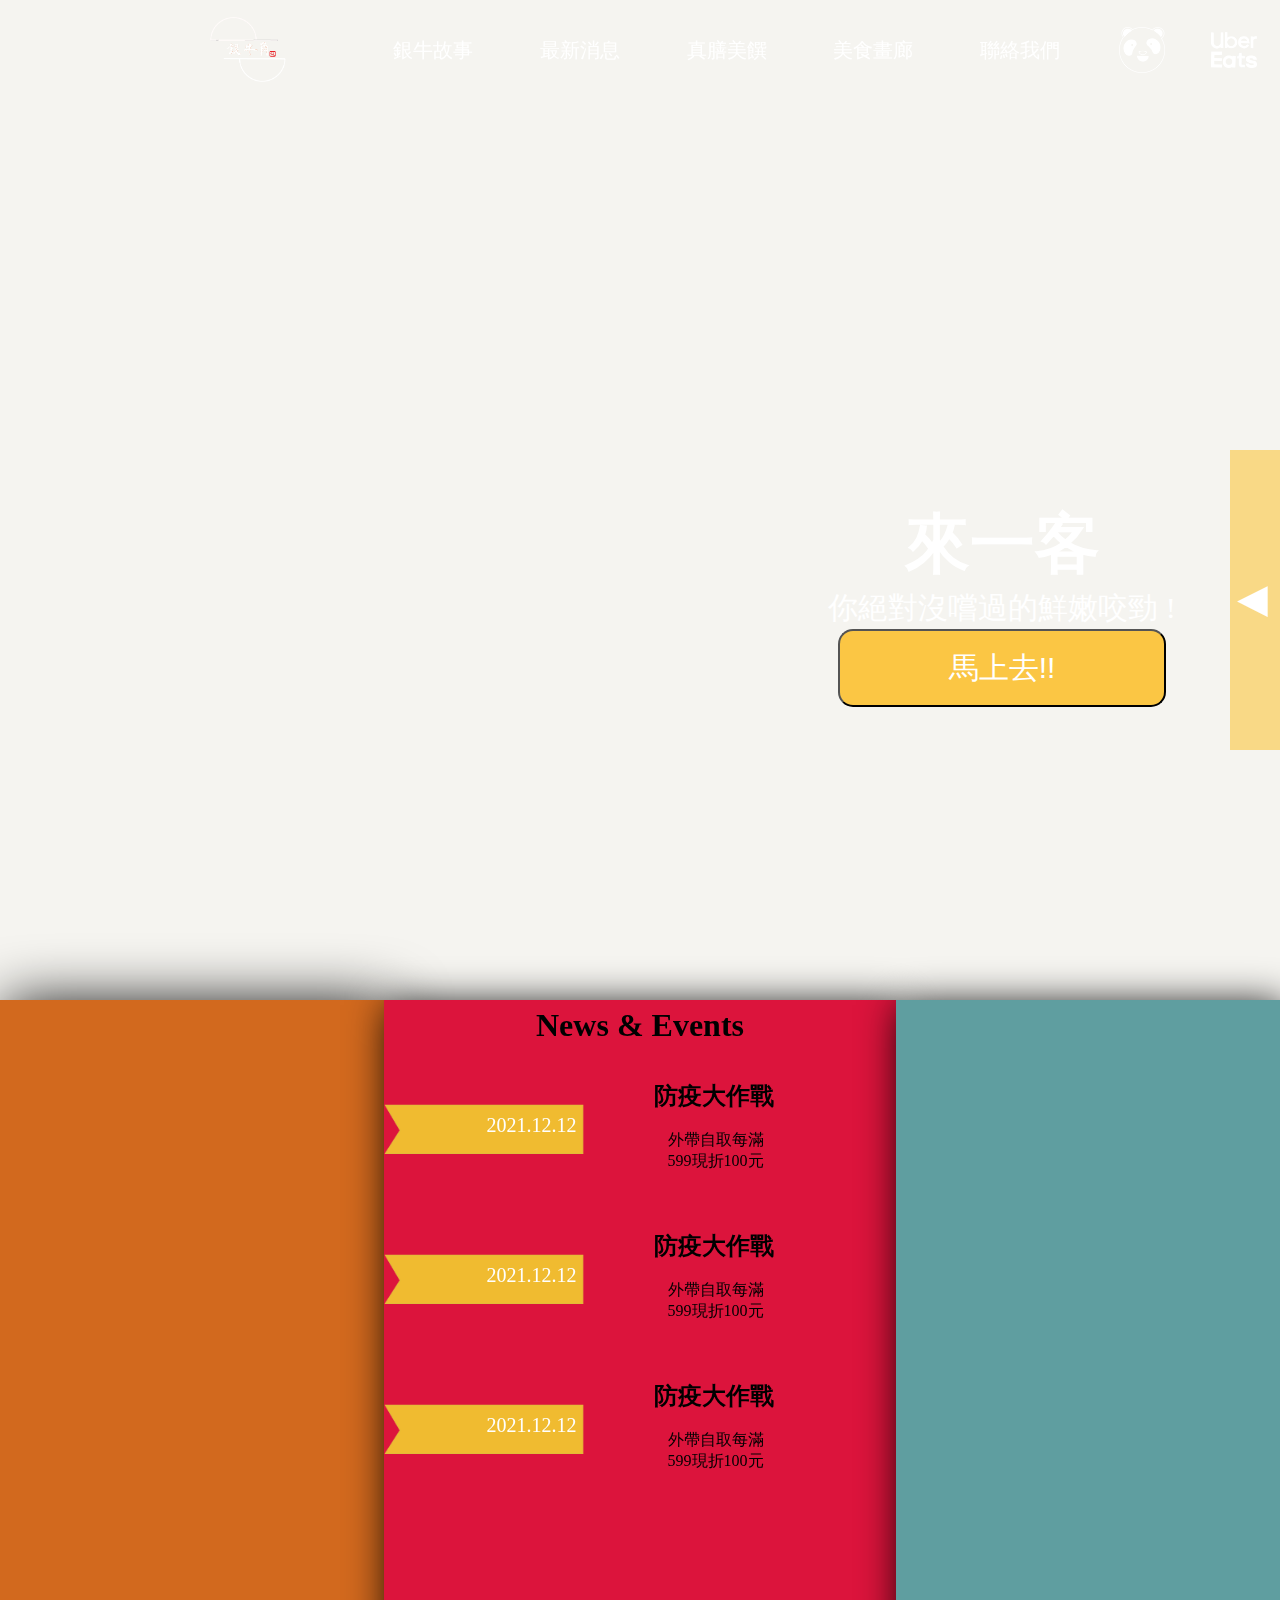
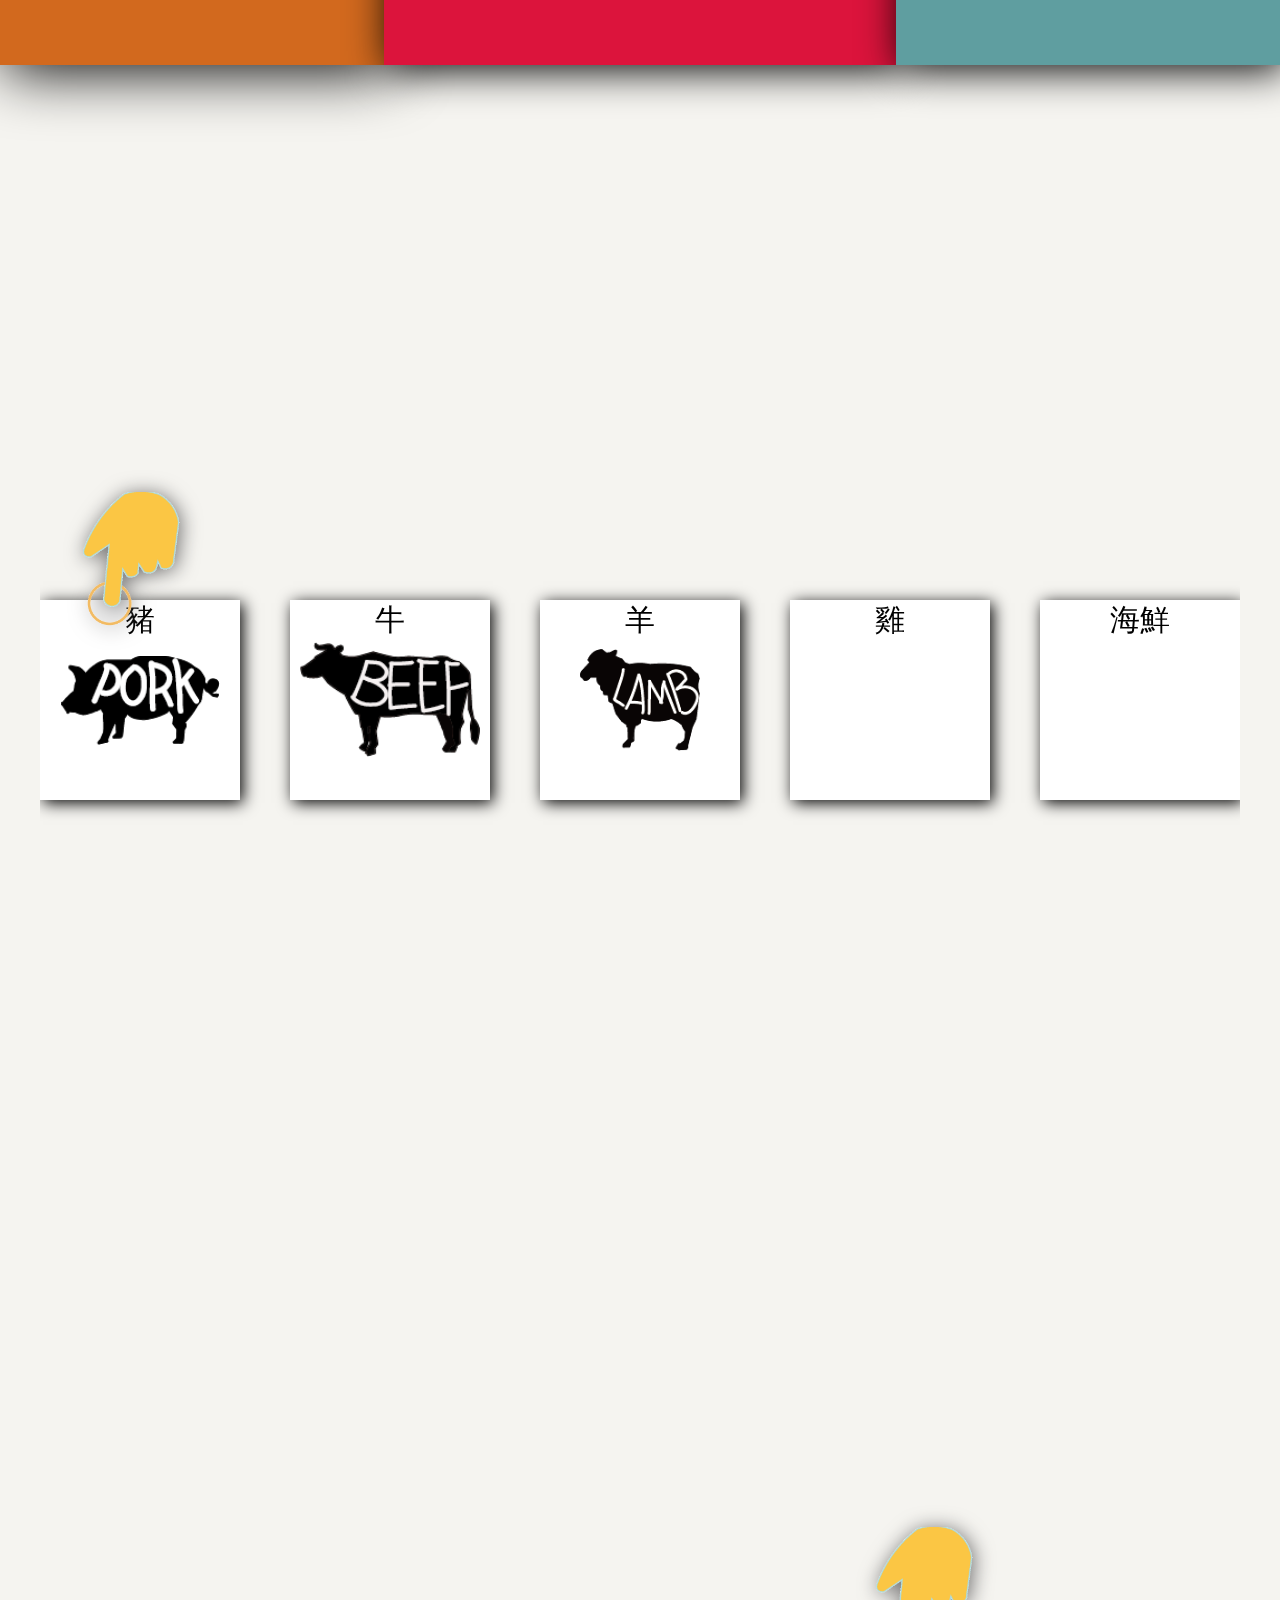
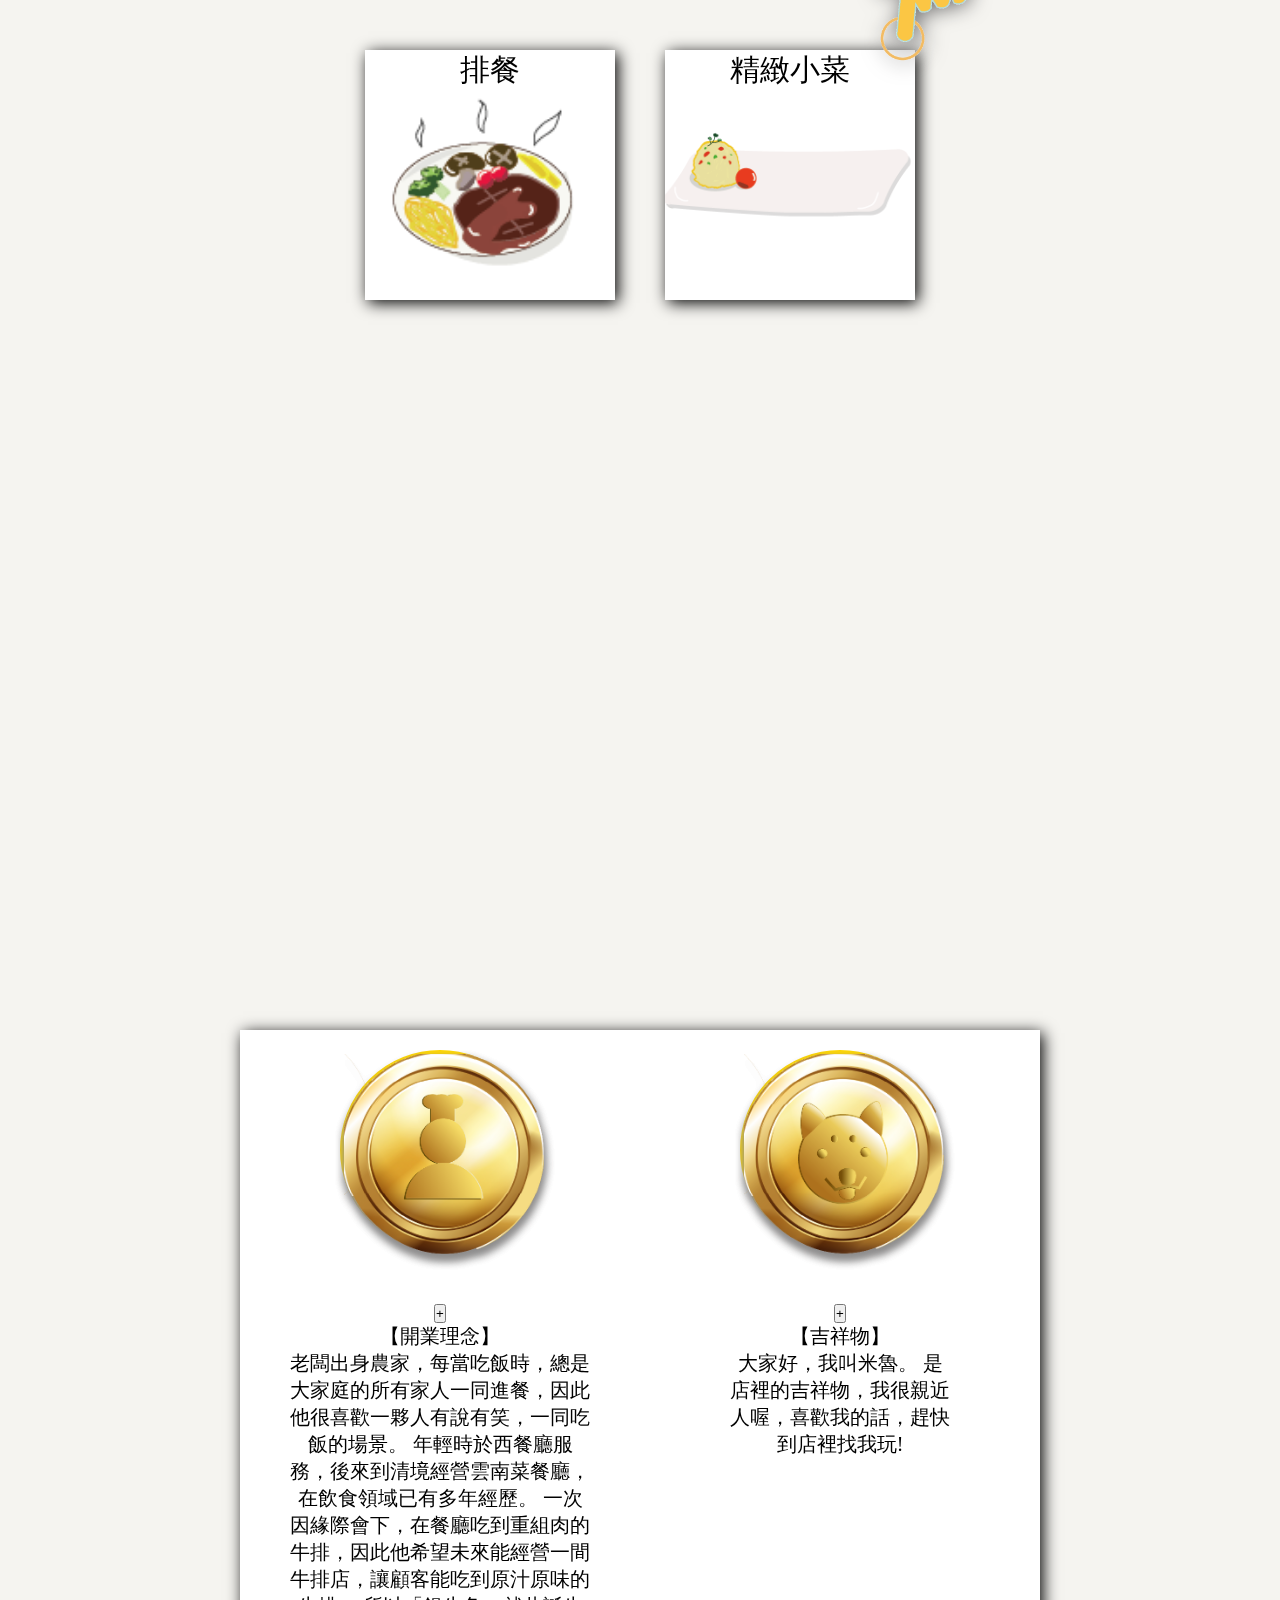
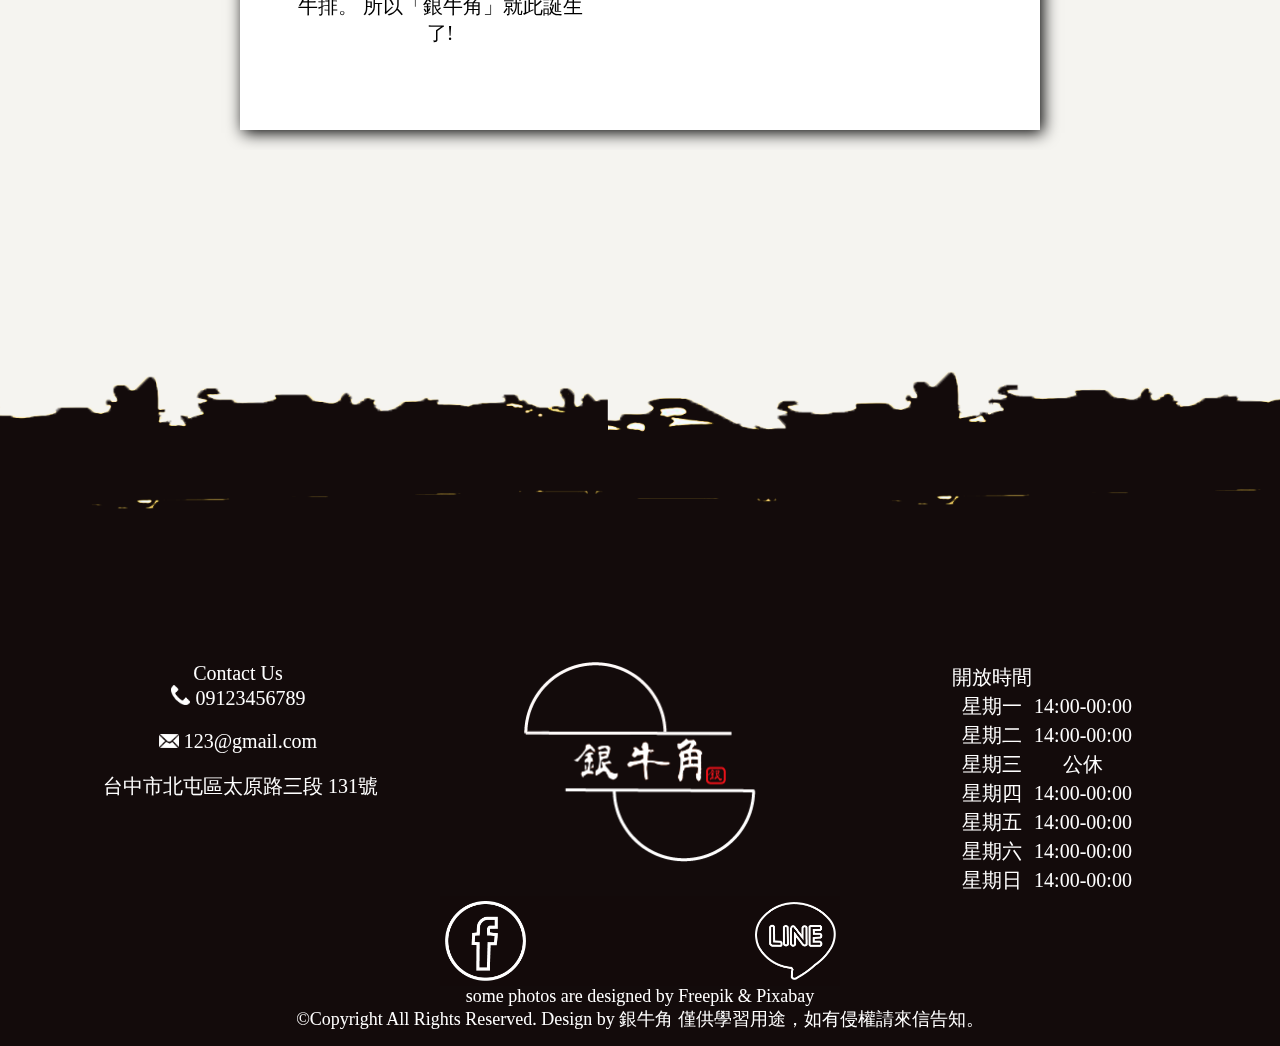
==== commit 34a4861e: "Update index.html" ====
--- a/專題.css
+++ b/專題.css
@@ -1,393 +1,884 @@
 
-@media(max-width:769px){
-  .logo{
-    margin: 0 auto;
-    /* background-color: yellow; */
-    position: absolute;
-    left: 50%;
-    transform: translateX(-50%);
+      * {
+        box-sizing: border-box;
+        margin: 0;
+        padding: 0;
+      }
+      html{
+        scroll-behavior: smooth;
+    }
+      a{
+        text-decoration:none;
+        color: white;
+      }
+      body {
+        background-color: #f5f4f0;
+        text-align: center;
+      }
+      .hideup nav {
+        top: -80px;
+      }
+      #side-menu{
+        position: fixed;
+        right: 0;
+        top: 50%;
+        width: 400px;
+        height: 300px;
+        margin-right:60px;
+        background-color: #fbc7449d;
+        z-index: 50;
+        border-radius: 80px 5px 5px 80px;
+        border-right: none;
+        display: none;
+      }
+      #side-button{
+        position: fixed;
+        right: 0;
+        top: 50%;
+        width: 50px;
+        height: 300px;
+        background-color: #fbc7449d;
+        cursor: pointer;
+        z-index: 50;
+      }
+      #side-button:hover{
+        outline: #659E43 5px solid;
+      }
+      #side-button p{
+        width: 45px;
+        height: 45px;
+        font-size: 40px;
+        color: white;
+        margin-top: 250%;
+      }
+      #side-menu ul{
+        width: 100%;
+        height: 100%;
+        display: flex;
+        justify-content: space-around;
+        flex-direction: column;
+      }
+      #side-menu li{
+        list-style: none;
+        font-size: 30px;
+        color: white;
+        font-weight: 700;
+      }
+      #side-menu li:hover{
+        text-decoration: underline white 5px;
+      }
+      .hamburger-ul{
+        display: none;
+      }
+      .container {
+        max-width: 1200px;
+        height: 1000px;
+        margin: 0 auto;
+        position: relative;
+        overflow: hidden;
+      }
+      nav {
+        width: 100%;
+        height: 100px;
+        left: 0px;
+        top: 0px;
+        position:fixed;
+        transition: top 0.5s ease-in-out;
+        line-height: 100px;
+        color: white;
+        align-items: center;
+      }
+      .banner {
+        width: 100%;
+        background-image: url(./image/roasted-pork切好.png);
+        height: 1000px;
+        background-repeat: no-repeat;
+        background-size: cover;
+        background-position: center;
+        position: absolute;
+        left: 0px;
+        top: 0px;
+        z-index: -4;
+        overflow: hidden;
+      }
+      .banner .container{
+        display: grid;
+        grid-template-columns: 23% 23% 15% 15% 23%;
+        grid-template-rows: repeat(4,25%);
+      }
+      .item {/*<!--//下拉式選單//-->*/
+        height: 60px;
+        color: white;
+        display: flex;
+        justify-content: space-between;
+        font-size: 20px;
+        margin-left: 50px;
+      }
+      .item ul {
+        width: 55%;
+        display: flex;
+        justify-content: space-between;
+        list-style: none;
+        line-height: 100px;
+      }
+      .item ul a{
+        height: 50px;
+        align-items: center;
+        padding: 5px 5px;
+      }
+      .item ul a:hover{
+        background-color: #fbc644;
+        padding: 10px 10px;
+        border-radius: 10px;
+      }
+      .item .logo{
+        width: 20%;
+        height: 100px;
+        background-image: url(./image/PNG/PNG/logo_4.png);
+        background-size: 70%;
+        background-position: center;
+        background-repeat: no-repeat;
+      }
+      .eatout{
+        width: 15%;
+        height: 100px;
+        display: flex;
+      }
+      .panda{
+        width: 50%;
+        height: 100%;
+        background-image: url(./image/PNG/PNG/panda.png);
+        background-size: 50%;
+        background-repeat: no-repeat;
+        background-position: center;
+      }
+      .uber{
+        width: 50%;
+        height: 100%;
+        background-image: url(./image/PNG/PNG/uber.png);
+        background-size: 50%;
+        background-repeat: no-repeat;
+        background-position: center;
+      }
+      .text {
+        width: 460px;
+        /* position: absolute;
+        left: 65%;
+        top: 33%; */
+        color: white;
+        grid-column: 4/5;
+        grid-row: 3/4;
+      }
+      .text h2 {
+        font-family: "Sitka Small";
+        font-size: 65px;
+        margin: 0 auto;
+      }
+      .text p {
+        font-family: "Sitka Small";
+        font-size: 30px;
+        margin: 0 auto;
+      }
+      .text button {
+        width: 328px;
+        height: 78px;
+        background-color: #fbc644;
+        margin: 0 auto;
+        border-radius: 15px;
+        font-size: 30px;
+      }
+      .news {
+        width: 100%;
+        height: 700px;
+        margin-top: 1200px;
+        display: flex;
+        justify-content: space-between;
+      }
+      .news h1{
+        width: 100%;
+        height: 50px;
+        line-height: 50px
+      }
+      .news .p1 {
+        width: 30%;
+        height: 95%;
+        background-image: url(./image/freepik-tomato.png);
+        background-repeat: no-repeat;
+        background-size: 70%;
+        background-position: top 1% left 50px;
+        background-color: chocolate;
+        filter:drop-shadow(5px 5px 30px black);
+      }
+      .news .p2 {
+        width: 30%;
+        height: 95%;
+        background-image: url(./image/freepik-mushroom-2.png);
+        background-repeat: no-repeat;
+        background-size: 120%;
+        background-position: top 50% left 1%;
+        background-color: cadetblue;
+        filter:drop-shadow(5px 5px 20px black);
+      }
+      .news .container {
+        width: 40%;
+        height: 95%;
+        background-color: crimson;
+        filter:drop-shadow(5px 5px 20px black);
+      }
+      .news-area{
+        width: 100%;
+        height: 100%;
+        display: flex;
+        flex-wrap: wrap;
+        flex-direction: column;
+        margin-top: 15px;
+      }
+      .news-area .content {
+        width: 100%;
+        height: 150px;
+        display: flex;
+        flex-wrap: wrap;
+      }
+      .content img {
+        width: 200px;
+        height: 50px;
+        margin-top:-25%;
+        margin-right: 50%;
+      }
+      .content h2 {
+        width: 200px;
+        height: 50px;
+        margin-left: 45%;
+        margin-top: 3%;
+      }
+      .content p {
+        width: 100px;
+        height: 50px;
+        margin-left: 55%;
+        margin-bottom: 10%;
+      }
+      .content span {
+        width: 100px;
+        height: 50px;
+       margin-top:-23%;
+       margin-left: -70%;
+        color: white;
+        font-size: 20px;
+      }
+      .news a {
+        font-size: 20px;
+        color: blue;
+        position: absolute;
+        left: 68%;
+        top: 89%;
+      }
+      .menu {
+        width: 100%;
+        margin-top: 50px;
+      }
+      .menu-1{
+        width: 100%;
+        height: 800px;
+        background-size:cover;
+        background-attachment: fixed;
+         background-image: url(./image/juicy-steak.jpg);
+         position: absolute;
+      }
+      .menu-2{
+        width: 100%;
+        height: 800px;
+        background-size:center;
+        background-position: center;
+        background-image: url(./image/原肉口感.PNG);
+        position: absolute;
+        background-repeat: no-repeat;
+        
+      }
+      .menu p {
+        width: 80%;
+        color: white;
+        font-size: 40px;
+        position: absolute;
+        left: 50%;
+        top: 300%;
+        transform: translateX(-50%);
+      }
+      .menu-button {
+        width: 1200px;
+        position: absolute;
+        top:45% ;
+        display: flex;
+        justify-content: space-between;
+      }
+      .menu-button .button {
+        width: 200px;
+        height: 200px;
+        background-color: white;
+        box-shadow: 3px 3px 15px black;
+        font-size: 30px;
+        cursor: pointer;
+        display: flex;
+        justify-content: space-between;
+        flex-direction: column;
+      }
+      .hand{
+        width: 150px;
+        height: 200px;
+        background-image: url(./image/手1.gif);
+        background-position: center;
+        background-size: 120%;
+        background-repeat: no-repeat;
+        position: absolute;
+        left: 0%;
+        top:-55%;
+        z-index: 300;
+        filter: drop-shadow(2px 2px 10px rgb(112, 111, 111));
+      }
+      .pork{
+        background-image: url(./image/PNG/pork.png);
+        background-position: center;
+        background-size: 80%;
+        background-repeat: no-repeat;
+      }
+
+      .pork:hover {
+        background-color: pink;
+      }
+
+      .beef {
+        background-image: url(./image/PNG/beef.png);
+        background-position: center;
+        background-size: 90%;
+        background-repeat: no-repeat;
+      }
+
+      .beef:hover {
+        background-color: #764A21;
+        color: white;
+      }
+      .lamb {
+        background-image: url(./image/PNG/lamb.png);
+        background-position: center;
+        background-size: 60%;
+        background-repeat: no-repeat;
+      }
+      .lamb:hover{
+       background-color: #F5D926;
+      }
+      .seafood {
+        background-image: url(./image/PNG/fish.png);
+        background-position: center;
+        background-size: 80%;
+        background-repeat: no-repeat;
+      }
+      .seafood:hover{
+        background-color: #336CB5;
+        color: white;
+      }
+      .chicken {
+        background-image: url(./image/PNG/chicken1.png);
+        background-position: center;
+        background-size: 45%;
+        background-repeat: no-repeat;
+      }
+      .chicken:hover{
+        background-color: #E61A14;
+        color: white;
+      }
+      .option-modal{
+        background-color: rgba(0, 0, 0, 0.493);
+        width: 100%; /* Full width */
+        height: 900vh; /* Full height */
+        z-index: 209; /* Sit on top */
+        position: fixed; /*Stay in place*/
+        overflow: auto; /* Enable scroll if needed */
+        position: relative;
+        position: absolute;
+        left: 0;
+        top:0;
+        display: none;
+      }
+      .option{
+        width: 800px;
+        height: 1000px;
+        margin: 130% auto; /* 15% from the top and centered */
+        position: relative;
+        left: 0;
+        top:0;
+        /* display: none; */
+      }
+      .option-close{
+        font-size: 30px;
+        color: white;
+        background-color: red;
+        width: 50px;
+        height: 50px;
+        line-height: 50px;
+        border-radius: 50%;
+        position: absolute;
+        left: 75%;
+        top:15%;
+        cursor: pointer;
+      }
+      .option-close:hover{
+        border: 4px solid orange;
+      }
+      .mpork{
+        position: relative;
+        left: 0;
+        top:0;
+        background-image: url(./image/PNG/PNG/pork\ menu_6.png);
+        background-position:right 85% bottom 45%;
+        background-size: 100%;
+        /* display: none; */
+      } 
+      .mlamb{
+        position: relative;
+        left: 0;
+        top:0;
+        background-image: url(./image/PNG/PNG/lamb\ menu_1.png);
+        background-position:right 85% bottom 45%;
+        background-size: 100%;
+        display: none;
+      } 
+      .mbeef{
+        position: relative;
+        left: 0;
+        top:0;
+        background-image: url(./image/PNG/PNG/beef\ menu.png);
+        background-position:right 85% bottom 45%;
+        background-size: 100%;
+        display: none;
+      }
+      .mchicken{
+        position: relative;
+        left: 0;
+        top:0;
+        background-image: url(./image/PNG/PNG/chicken\ menu_1.png);
+        background-position:right 85% bottom 45%;
+        background-size: 100%;
+        display: none;
+      }
+      .mseafood{
+        position: relative;
+        left: 0;
+        top:0;
+        background-image: url(./image/PNG/PNG/seafood\ menu_1.png);
+        background-position:right 85% bottom 45%;
+        background-size: 100%;
+        display: none;
+      }
+      .slide{
+        width: 100%;
+      }
+      .slide-1{
+        width: 100%;
+        height: 800px;
+        background-size:cover;
+        background-position: right 35% bottom 35%;;
+        background-attachment: fixed;
+        background-image: url(./image/gallery/排餐.jpg);
+        position: absolute;
+      }
+      .slide-2{
+        width: 100%;
+        height: 800px;
+        background-size:center;
+        background-position: center;
+        background-image: url(./image/美食當前.PNG);
+        position: absolute;
+        background-repeat: no-repeat;
+        
+      }
+      .slide .container .content{
+        width: 550px;
+        height: 500px;
+        margin: 0 auto;
+        position: absolute;
+        top: 50%;
+        left: 50%;
+        transform: translateX(-50%);
+        display: flex;
+        justify-content: space-between;
+      }
+      .slide .hand{
+        position: absolute;
+        left: 85%;
+        top: -25%;
+      }
+      .meal,.appetite{
+        width: 250px;
+        height: 250px;
+        background-color: rgb(222, 148, 135);
+        box-shadow: 3px 3px 15px black;
+        cursor: pointer;
+      }
+      .meal{
+        background-image: url(./image/熱呼呼123.gif);
+        background-position: center;
+        background-size: 110%;
+        background-repeat: no-repeat;
+        background-color: white;
+        font-size: 30px;
+      }
+      .appetite{
+        background-image: url(./image/沙拉.gif);
+        background-position: center;
+        background-size: 110%;
+        background-repeat: no-repeat;
+        background-color: white;
+        font-size: 30px;
+      }
+      .meal-modal{
+        margin: 0;
+        padding: 0;
+        background-color: rgba(0, 0, 0, 0.692);
+        width: 100%;
+        height: 1000vh;
+        z-index: 1000;
+        position: fixed;
+        overflow: auto; /*Enable scroll if needed */
+        position: absolute;
+        left: 0;
+        top:0;
+        display: none;
+      }
+      .appetite-modal{
+        margin: 0;
+        padding: 0;
+        background-color: rgba(0, 0, 0, 0.692);
+        width: 100%;
+        height: 1000vh;
+        z-index: 1000;
+        position: fixed;
+        overflow: auto;/*Enable scroll if needed*/
+        position: absolute;
+        left: 0;
+        top:0;
+        display:none;
+      }
+      .b1,.a1{
+        margin: 220% auto;
+      }
+      .splide__slide{
+        color: white;
+        font-size: 20px;
+      }
+      .splide__slide img{
+        width: 800px;
+        height: 600px;
+      }
+      .close,.appetite-close{
+        width: 80px;
+        height: 80px;
+        line-height: 80px;
+        font-size: 40px;
+        font-weight: 600;
+        border-radius: 50%;
+        background-color: rgb(194, 12, 12);
+        cursor: pointer;
+        z-index: 50;
+        position: absolute;
+        left: 50%;
+        top:23%;
+      }
+      /* .appetite-close{
+      }
+      .close{
+        position: absolute;
+        left: 50%;
+        top:23%;
+      } */
+      .close:hover ,.appetite-close:hover{
+        border: 2px solid orange;
+      }
+      .splide__arrow{
+        background-color: transparent;
+        background-color: whitesmoke;
+        font-size: 35px;
+      }
+      .about {
+        width: 100%;
+      }
+      .about-1{
+        width: 100%;
+        height: 800px;
+        background-size:cover;
+        background-attachment: fixed;
+         background-image: url(./image/時鐘牆.JPG);
+         position: absolute;
+
+      }
+      .about-2{
+        width: 100%;
+        height: 800px;
+        background-size:center;
+        background-position: center;
+        background-image: url(./image/銀牛故事.png);
+        position: absolute;
+        background-repeat: no-repeat;
+      }
+      .about .container {
+        height: 1200px;
+      }
+      .about p {
+        color: white;
+        font-size: 30px;
+        position: absolute;
+        left: 50%;
+        top: 20%;
+        transform: translateX(-50%);
+      }
+      .about .container .content {
+        width: 800px;
+        height: 700px;
+        background-color: white; 
+        box-shadow: 3px 3px 15px black;
+        margin:40% auto;
+        display: flex;
+      }
+     
+      .img-container{
+        -webkit-perspective: 700;
+        -moz-perspective: 700;
+        perspective: 700;
+      }
+      .img{
+        margin: 20px; 
+        background-size: cover;
+        background-position:right 45% bottom 42%;
+        width: 200px;
+        height: 200px;
+        border-radius: 50%;
+        text-align: center;
+        line-height: 200px;
+        color: #fff;
+        transition: all 0.6s ease;
+        -webkit-transform-style: preserve-3d;
+        transform-style: preserve-3d;
+        position: relative;    
+        -webkit-perspective: 700;
+        -moz-perspective: 700;
+        perspective: 700;
+        background-image: url(./image/阿牛.JPG);
+        border: 4px solid gold;
+        margin: 20px auto;
+      }
+      .place .front , .place .back{
+        background-image: url(./image/PNG/PNG/human\ coin.png); 
+      }
+      
+      .front , .back {
+        position: absolute;
+        top: 0;
+        left: 0;
+        width: 200px;
+        height: 200px;
+        -webkit-backface-visibility: hidden;
+        backface-visibility: hidden;
+        background-size: 265%;
+        background-position:right 45% bottom 42%;
+        filter: drop-shadow(1px 6px 5px rgb(141, 140, 140));
+        
+      }
+      .img:hover{
+        -webkit-transform: rotateY(180deg);
+        -moz-transform: rotateY(180deg);
+        transform: rotateY(180deg);
+      }
+/* /////////////////////////// */
+      .mcontainer{
+        -webkit-perspective: 700;
+        -moz-perspective: 700;
+        perspective: 700;
+        
+      }
+      .mimg{
+        background-size: 130%;
+        width: 200px;
+        height: 200px;
+        border-radius: 50%;
+        transition: all 0.6s ease;
+        -webkit-transform-style: preserve-3d;
+        transform-style: preserve-3d;
+        position: relative;
+        -webkit-perspective: 700;
+        -moz-perspective: 700;
+        perspective: 700;
+        background-image: url(./image/趴著MILO.jpg);
+        margin: 20px auto;
+        border: 4px solid gold;
+      }
+      .mfront , .mback {
+        background-image: url(./image/PNG/PNG/dog\ coin_1.png); 
+        position: absolute;
+        top: 0;
+        left: 0;
+        width: 200px;
+        height: 200px;
+        -webkit-backface-visibility: hidden;
+        backface-visibility: hidden;
+        background-size: 265%;
+        background-position:right 45% bottom 42%; 
+        filter: drop-shadow(1px 6px 5px rgb(141, 140, 140));
+      }
+      .mimg:hover{
+        -webkit-transform: rotateY(180deg);
+        -moz-transform: rotateY(180deg);
+        transform: rotateY(180deg);
+      }
+      /* ///////////////////////////// */
+      .place ,.milo{
+        width: 100%;
+        height: 50%;
+      }
+      .place .p{
+        width: 80%;
+        height:fit-content;
+        font-size: 20px;
+        padding:30px 10px;
+        margin: 0 auto;
+      }
+      .milo .p{
+        width: 60%;
+        height:fit-content;
+        font-size: 20px;
+        padding:30px 10px;
+        margin: 0 auto;
+      }
+      .splide{
+        width: 100%;
+        height: 500px;
+      }
+      footer{
+        width: 100%;
+        height: 50%;
+        margin-top: -50%;
+        background-image: url(./image/筆刷邊框-4.png);
+        background-position: center;
+        background-size: cover;
+        background-repeat: no-repeat;
+        overflow: hidden;
+        display: flex;
+        flex-direction: column;
+        font-size: 20px;
+      }
+      .footer,.icon,.word{
+        width: 100%;
+        height: 20%;
+      }
+      .footer {
+        margin-top: 60%;
+        display: flex;
+        justify-content: space-between;
+      }
+      .contactus,footer .logo,.open{
+        width: 33%;
+        height: 100%;
+      }
+      .contactus {
+        color: white;
+        display: flex;
+        flex-direction: column;
+      }
+      footer .footer .logoimg{
+        width: 400px;
+        height: 200px;
+        background-image: url(./image/PNG/PNG/logo_4.png);
+        background-size: cover;
+        background-position: 85% 15%;
+        /* background-color: darkblue; */
+      }
+      .open {
+        color: white;
+      }
+      .open table{
+        margin: 0 auto;
+      }
+      .icon{
+        display: flex;
+        width: 100px;
+        background-color: rgba(165, 42, 42, 0.007);
+      }
+      .icona{
+        width: 90px;
+        height: 90px;
+        background-size:90%;
+        background-repeat: no-repeat;
+        background-position: center;
+        margin: 0 auto;
+        background-color: rgba(222, 184, 135, 0);
+      }
+      .icon{
+        width: 400px;
+        background-size: cover;
+        background-position: center;
+        margin: 0 auto;
+        cursor: pointer;
+        display: flex;
+        justify-content: space-between;
+      }
+      .fb{
+        background-image: url(./image/PNG/fb.png);
+      }
+      .line{
+        background-image: url(./image/PNG/line.png);
+      }
+      .fb:hover{
+        background-image: url(./image/PNG/blue\ fb.png);
+      }
+      .line:hover{
+        background-image: url(./image/PNG/green\ line.png);
+      }
+      .contactus img {
+        width: 5%;
+      }
+      .op{
+        width: 50px;
+        height: 20px;
+      }
+      .word{
+        width: 100%;
+        height: 60px;
+        color: white;
+        font-size: 18px;
+        
+      }
+
+
+
+      /* ////////////////////////////////wowjs */
+      @-webkit-keyframes slideOutRight{
+        0%{
+            -webkit-transform: translateX(-800px);
+            transform: translateX(-800px);
+        }
+        100%{
+            -webkit-transform: translateX(-100px);
+            transform: translateX(-100px);
+        }
+    }
+    @keyframes slideOutRight{
+        0%{
+            -webkit-transform: translateX(-800px);
+            -ms-transform: translateX(-800px);
+            transform: translateX(-800px);
+        }
+        100%{
+            -webkit-transform: translateX(0px);
+            -ms-transform: translateX(0px);
+            transform: translateX(0px);
+        }
+    }
+    .slideOutRight{
+        -webkit-animation-name:slideOutRight ;
+        animation-name: slideOutRight;
+        animation-duration: 2s;
+        transition-timing-function:ease-out;
+    }
+    .text button:hover {
+      -webkit-animation: animate__bounceIn 1s; 
+      animation: animate__bounceIn 1s;
   }
-  nav {
-    width: 100%;
-    height: 100px;
-    left: 0px;
-    top: 0px;
-    position:fixed;
-    transition: top 0.5s ease-in-out;
-    line-height: 100px;
-    color: white;
-    align-items: center;
-  }
-  .item{
-    font-size: 0px;
-    margin: 0 auto;
-    position: relative;
-  }
-  .item .logo{
-    width: 20%;
-    height: 100px;
-    background-size: 110%;
-  }
-  .hamburger{
-    width: 60px;
-    height: 60px;
-    background-image: url(./image/PNG/PNG/hamburger.png);
-    background-size: 90%;
-    background-repeat: no-repeat;
-    position: absolute;
-    top:50%;
-    left: 10%;
-    transform: translateY(-25%);
-    cursor: pointer;
-  }
-  .hamburger-ul{
-    width: 200px;
-    height: 250px;
-    position: absolute;
-    left:60px;
-    top:80px;
-    background-color: rgb(44, 46, 46);
-    list-style: none;
-    font-size: 20px;
-    display: none;
-  }
-  .hamburger-ul li{
-    width: 150px;
-    height: 50px;
-    margin: 0 auto;
-  }
-  .hamburger-ul li:hover{
-    text-decoration: underline 5px solid white;
-  }
-  .cross{
-    width: 60px;
-    height: 60px;
-    background-image: url(./image/PNG/PNG/cross.png);
-    background-size: 90%;
-    background-repeat: no-repeat;
-    position: absolute;
-    top:50%;
-    left: 10%;
-    transform: translateY(-25%);
-    display: none;
-  }
-  .banner {
-    width: 100%;
-    background-image: url(./image/roasted-pork切好.png);
-    height: 1000px;
-    background-repeat: no-repeat;
-    background-size: 100%;
-    background-position: center;
-    position: absolute;
-    left: 0px;
-    top: -36%;
-    z-index: -4;
-    overflow: hidden;
-  }
-  /* .text {
-    width: 460px;
-    position: absolute;
-    left: 48%;
-    top: 38%;
-    color: white;
-  }
-  .text h2 {
-    font-family: "Sitka Small";
-    font-size: 45px;
-    margin: 0 auto;
-  }
-  .text p {
-    font-family: "Sitka Small";
-    font-size: 25px;
-    margin: 0 auto;
-  }
-  .text button {
-    width: 300px;
-    height: 65px;
-    background-color: #fbc644;
-    margin: 0 auto;
-    border-radius: 15px;
-    font-size: 25px;
-  } */
-  .news {
-    width: 100%;
-    height: 700px;
-    margin-top: 500px;
-    display: flex;
-    justify-content: space-between;
-  }
-  .news h1{
-    width: 100%;
-    height: 50px;
-    line-height: 50px
-  }
-  .news .p1 {
-    width: 20%;
-    height: 95%;
-    background-image: url(./image/freepik-tomato.png);
-    background-repeat: no-repeat;
-    background-size: 70%;
-    background-position: top 1% left 30px;
-    background-color: chocolate;
-    filter:drop-shadow(5px 5px 30px black);
-  }
-  .news .p2 {
-    width: 20%;
-    height: 95%;
-    background-image: url(./image/freepik-mushroom-2.png);
-    background-repeat: no-repeat;
-    background-size: 120%;
-    background-position: top 50% left 1%;
-    background-color: cadetblue;
-    filter:drop-shadow(5px 5px 20px black);
-  }
-  .news .container {
-    width: 60%;
-    height: 95%;
-    background-color: crimson;
-    filter:drop-shadow(5px 5px 20px black);
-  }
-  .news-area{
-    width: 100%;
-    height: 100%;
-    display: flex;
-    flex-wrap: wrap;
-    flex-direction: column;
-    margin-top: 15px;
-  }
-  .news-area .content {
-    width: 100%;
-    height: 150px;
-    display: flex;
-    flex-wrap: wrap;
-  }
-  .content img {
-    width: 150px;
-    height: 40px;
-    margin-top:-30%;
-    margin-right: 50%;
-  }
-  .content h2 {
-    width: 200px;
-    height: 50px;
-    margin-left: 40%;
-    margin-top: 3%;
-  }
-  .content p {
-    width: 100px;
-    height: 50px;
-    margin-left: 50%;
-    margin-bottom: 10%;
-  }
-  .content span {
-    width: 100px;
-    height: 50px;
-   margin-top:-28%;
-   margin-left: -75%;
-    color: white;
-    font-size: 20px;
-  }
-  .menu {
-    width: 100%;
-    margin-top: 50px;
-  }
-  .menu-1{
-    width: 100%;
-    height: 500px;
-    background-size:90%;
-    background-attachment: fixed;
-      background-image: url(./image/juicy-steak.jpg);
-      position: absolute;
-  }
-  .menu-2{
-    width: 100%;
-    height: 500px;
-    background-size:cover;
-    background-position: center;
-    background-image: url(./image/原肉口感.PNG);
-    position: absolute;
-    background-repeat: no-repeat;
-    
-  }
-  .menu p {
-    width: 80%;
-    color: white;
-    font-size: 40px;
-    position: absolute;
-    left: 50%;
-    top: 300%;
-    transform: translateX(-50%);
-  }
-  .menu-button {
-    width: 700px;
-    position: absolute;
-    top:17% ;
-    left: 50%;
-    transform: translateX(-50%);
-    display: flex;
-    flex-wrap: wrap;
-    justify-content: space-between;
-  }
-  .menu-button .button {
-    width: 120px;
-    height: 100px;
-    background-color: white;
-    box-shadow: 3px 3px 15px black;
-    font-size: 20px;
-    cursor: pointer;
-    display: flex;
-    justify-content: space-between;
-    flex-direction: column;
-    margin-top: 30%;
-  }
-  .hand{
-    position: absolute;
-    left: 0%;
-    top:30%;
-  }
-  .slide{
-    margin-top: -400px;
-  }
-  .slide-1{
-    width: 100%;
-    height: 500px;
-    background-size:90%;
-    background-position: right 35% bottom 35%;;
-    background-attachment: fixed;
-    background-image: url(./image/gallery/排餐.jpg);
-    position: absolute;
-  }
-  .slide-2{
-    width: 100%;
-    height: 500px;
-    background-size:cover;
-    background-position: center;
-    background-image: url(./image/美食當前.PNG);
-    position: absolute;
-    background-repeat: no-repeat;
-  }
-  .meal,.appetite{
-    width: 200px;
-    height: 200px;
-    margin-top: -20%;
-  }
-  .appetite-close{
-    position: absolute;
-    top:27%;
-  }
-  .close{
-    position: absolute;
-    top:18%;
-  }
-  .slide .hand{
-    position: absolute;
-    left: 85%;
-    top: -40%;
-  }
-  .about{
-    margin-top: -250px;
-  }
-  .about-1{
-    width: 100%;
-    height: 500px;
-    background-size:90%;
-    background-attachment: fixed;
-     background-image: url(./image/時鐘牆.JPG);
-     position: absolute;
-  }
-  .about-2{
-    width: 100%;
-    height: 500px;
-    background-size:cover;
-    background-position: center;
-    background-image: url(./image/銀牛故事.png);
-    position: absolute;
-    background-repeat: no-repeat;
-  }
-  .about .container {
-    height: 1200px;
-  }
-  .about p {
-    color: white;
-    font-size: 30px;
-    position: absolute;
-    left: 50%;
-    top: 20%;
-    transform: translateX(-50%);
-  }
-  .about .container .content {
-    width: 650px;
-    height: 750px;
-    background-color: white; 
-    box-shadow: 3px 3px 15px black;
-    margin:40% auto;
-    display: flex;
-  }
-  footer{
-    margin-top: -500px;
-  }
-  .footer{
-    margin-top: 60%;
-  }
-  .footer,.icon,.word{
-    width: 100%;
-    height: 20%;
-  }
-  .contactus,footer .logo,.open{
-    width: 33%;
-    height: 100%;
-    font-size: 10px;
-  }
-  .contactus {
-    color: white;
-    display: flex;
-    flex-direction: column;
-  }
-  footer .footer .logoimg{
-    width: 200px;
-    height: 200px;
-    background-image: url(./image/PNG/PNG/logo_4.png);
-    background-size: 120%;
-    background-position: 85% 15%;
-    background-repeat: no-repeat;
-  }
-  .open {
-    color: white;
-  }
-  .open table{
-    margin: 0 auto;
-  }
-  .icon{
-    display: flex;
-    width: 100px;
-    background-color: rgba(165, 42, 42, 0.007);
-  }
-  .icona{
-    width: 90px;
-    height: 90px;
-    background-size:90%;
-    background-repeat: no-repeat;
-    background-position: center;
-    margin: 0 auto;
-    background-color: rgba(222, 184, 135, 0);
-  }
-  .icon{
-    width: 400px;
-    background-size: cover;
-    background-position: center;
-    margin: 0 auto;
-    cursor: pointer;
-    display: flex;
-    justify-content: space-between;
-  }
-  .icona{
-    width: 60px;
-    height: 60px;
-  }
-  .word{
-    font-size: 10px;
-  }
-      
-}
   
     
